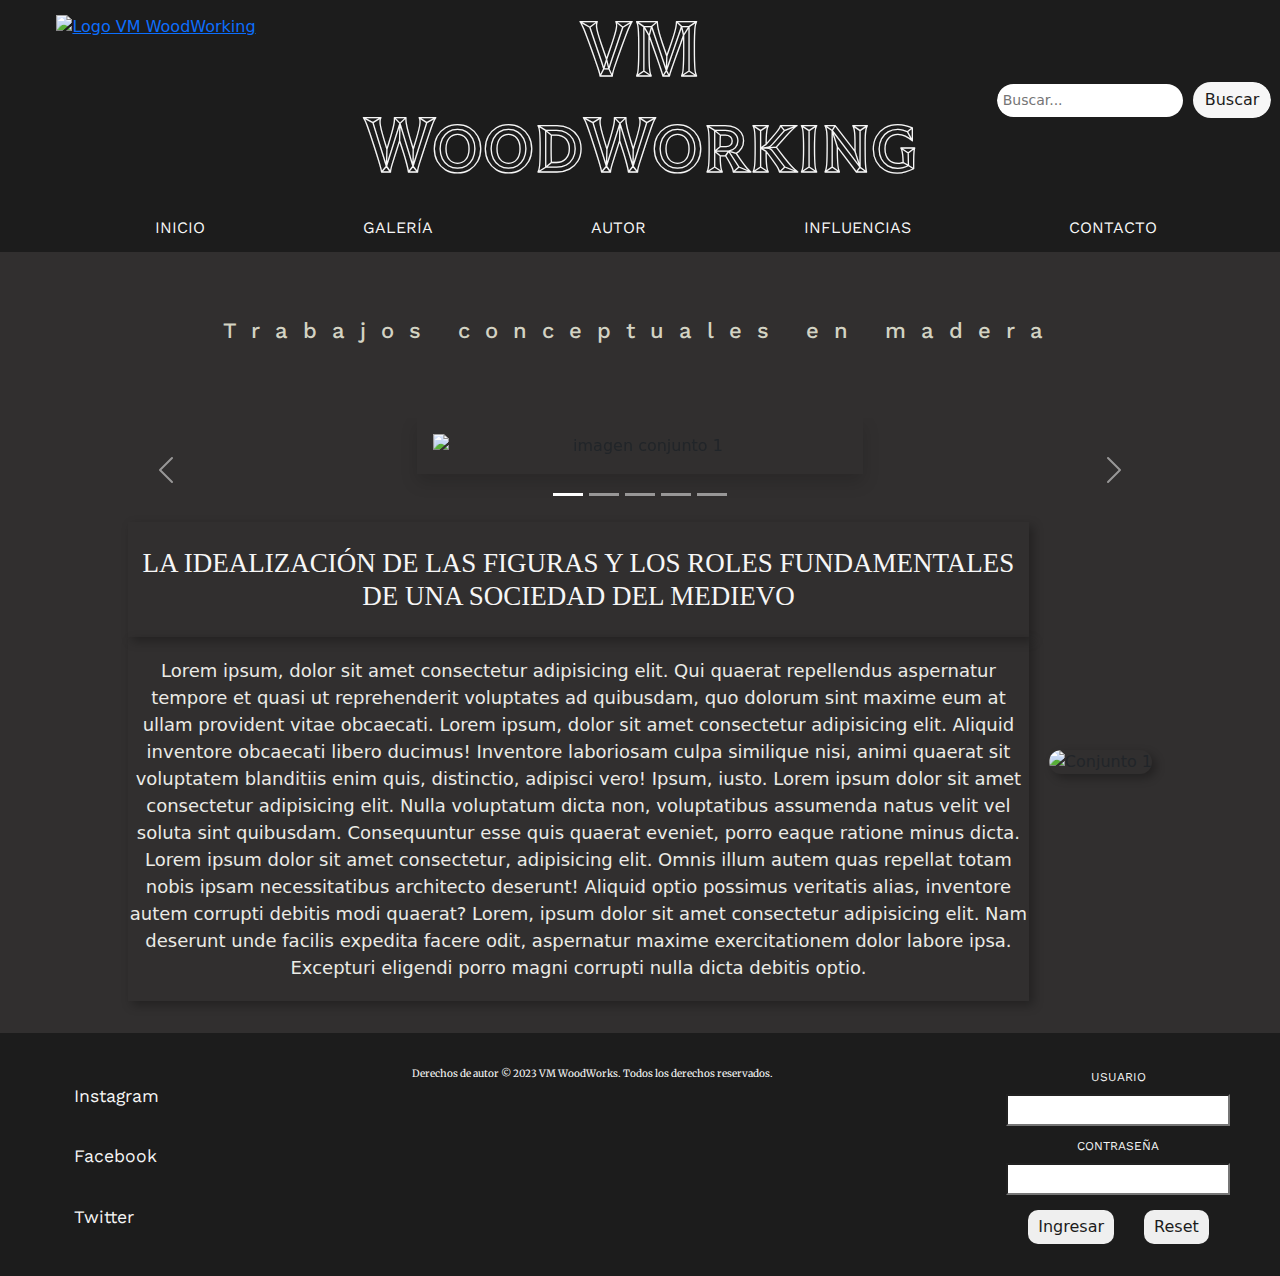
==== index.html @ 82c04dfb "cambios varios en secciones y responsive" ====
<!DOCTYPE html>
<html lang="en">

<head>
    <meta charset="UTF-8">
    <meta name="viewport" content="width=device-width, initial-scale=1.0">
    <link rel="stylesheet" href="./css/style.css">
    <title>VM WoodWorks</title>
    <meta name="keywords" content="madera, artesania, woodworking, woodcarver, carpinteria, carpintero">
    <meta name="description" content="En Vm WoodWorkingvas a encontrar trabajos en madera influenciados por el chess de lewis. Artesanias en madera desde Santa Fe, Argentina">
    <link rel="stylesheet" href="https://cdnjs.cloudflare.com/ajax/libs/font-awesome/6.4.2/css/all.min.css"
        integrity="sha512-z3gLpd7yknf1YoNbCzqRKc4qyor8gaKU1qmn+CShxbuBusANI9QpRohGBreCFkKxLhei6S9CQXFEbbKuqLg0DA=="
        crossorigin="anonymous" referrerpolicy="no-referrer" />
</head>

<body>
    <header class="header">
        <div class="container-header">
            <div class="logo">
                <a href="./index.html">
                    <img class="logo-imagen" src="./img/Logo VM WoodWorking (1).png" alt="Logo VM WoodWorking">
                </a>
            </div>
            <div class="titulo">
                <nav class="container-title">
                    <h1 class="responsive-title">VM WoodWorking</h1>
                </nav>
            </div>
            <div class="searchbar">
                <form action="/buscar" method="get">
                    <input type="text" name="q" placeholder="Buscar...">
                    <input type="submit" value="Buscar">
                </form>
            </div>
            <div class="area-menu-header">
                <nav>
                    <ul class="menu-header">
                        <li><a href="./index.html">INICIO</a></li>
                        <li><a href="./pages/galeria.html">GALERÍA</a></li>
                        <li><a href="./pages/autor.html">AUTOR</a></li>
                        <li><a href="./pages/influencias.html">INFLUENCIAS</a></li>
                        <li><a href="./pages/contacto.html">CONTACTO</a></li>
                    </ul>
                </nav>
            </div>
        </div>
    </header>

    <main class="main-contenido-principal">
        <nav class="fondo">
            <h3>Trabajos conceptuales en madera</h3>
            <div class="container">
                <div id="carouselExampleIndicators" class="carousel slide">
                    <div class="carousel-indicators">
                        <button type="button" data-bs-target="#carouselExampleIndicators" data-bs-slide-to="0"
                            class="active" aria-current="true" aria-label="Slide 1"></button>
                        <button type="button" data-bs-target="#carouselExampleIndicators" data-bs-slide-to="1"
                            aria-label="Slide 2"></button>
                        <button type="button" data-bs-target="#carouselExampleIndicators" data-bs-slide-to="2"
                            aria-label="Slide 3"></button>
                        <button type="button" data-bs-target="#carouselExampleIndicators" data-bs-slide-to="3"
                            aria-label="Slide 4"></button>
                        <button type="button" data-bs-target="#carouselExampleIndicators" data-bs-slide-to="4"
                            aria-label="Slide 5"></button>
                    </div>
                    <div class="carousel-inner d-block justify-content-lg-evenly mx-auto">
                        <div class="carousel-item active">
                            <img src="./img/13_Detalle_1.jpg"
                                class="d-block img-fluid w-100 mb-5 shadow p-3 mb-5 bs-body-color"
                                alt="imagen conjunto 1">
                        </div>
                        <div class="carousel-item">
                            <img src="./img/1_Earl_Vikingo_1.jpg"
                                class="d-block img-fluid w-100 mb-5 shadow p-3 mb-5 bs-body-color" alt="imagen earl">
                        </div>
                        <div class="carousel-item">
                            <img src="./img/9_Caballero_2.jpg"
                                class="d-block img-fluid w-100 mb-5 shadow p-3 mb-5 bs-body-color"
                                alt="imagen conjunto 2">
                        </div>
                        <div class="carousel-item">
                            <img src="./img/8_Miniaturas_1.jpg"
                                class="d-block img-fluid w-100 mb-5 shadow p-3 mb-5 bs-body-color"
                                alt="imagen detalle 1">
                        </div>
                        <div class="carousel-item">
                            <img src="./img/14_Florero.jpg"
                                class="d-block img-fluid w-100 mb-5 shadow p-3 mb-5 bs-body-color" alt="imagne florero">
                        </div>
                    </div>
                    <button class="carousel-control-prev" type="button" data-bs-target="#carouselExampleIndicators"
                        data-bs-slide="prev">
                        <span class="carousel-control-prev-icon" aria-hidden="true"></span>
                        <span class="visually-hidden">Previous</span>
                    </button>
                    <button class="carousel-control-next" type="button" data-bs-target="#carouselExampleIndicators"
                        data-bs-slide="next">
                        <span class="carousel-control-next-icon" aria-hidden="true"></span>
                        <span class="visually-hidden">Next</span>
                    </button>
                </div>
            </div>
            <nav class="titulo-4">
                <div class="texto-container">
                    <h4>La idealización de las figuras y los roles fundamentales de una sociedad del medievo</h4>
                    <p>Lorem ipsum, dolor sit amet consectetur adipisicing elit. Qui quaerat repellendus aspernatur
                        tempore
                        et quasi ut reprehenderit voluptates ad quibusdam, quo dolorum sint maxime eum at ullam
                        provident
                        vitae obcaecati.
                        Lorem ipsum, dolor sit amet consectetur adipisicing elit. Aliquid inventore obcaecati libero
                        ducimus! Inventore laboriosam culpa similique nisi, animi quaerat sit voluptatem blanditiis enim
                        quis, distinctio, adipisci vero! Ipsum, iusto.
                        Lorem ipsum dolor sit amet consectetur adipisicing elit. Nulla voluptatum dicta non,
                        voluptatibus
                        assumenda natus velit vel soluta sint quibusdam. Consequuntur esse quis quaerat eveniet, porro
                        eaque
                        ratione minus dicta.
                        Lorem ipsum dolor sit amet consectetur, adipisicing elit. Omnis illum autem quas repellat totam
                        nobis ipsam necessitatibus architecto deserunt! Aliquid optio possimus veritatis alias,
                        inventore
                        autem corrupti debitis modi quaerat?
                        Lorem, ipsum dolor sit amet consectetur adipisicing elit. Nam deserunt unde facilis expedita
                        facere
                        odit, aspernatur maxime exercitationem dolor labore ipsa. Excepturi eligendi porro magni
                        corrupti
                        nulla dicta debitis optio.
                    </p>
                </div>
                <nav class="imagen-ladera-titulo-4">
                    <img src="./img/12_Conjunto_1.jpg" alt="Conjunto 1">
                </nav>
            </nav>
        </nav>
    </main>

    <footer class="footer">
        <div class="contenedor-menu-footer-grande">
            <nav class="contenedor-menu-footer">
                <div class="redes-sociales">
                    <ul class="menu-footer">
                        <li class="menu-item">
                            <i class="fab fa-instagram"></i>
                            <a href="https://www.instagram.com/victorhugomangold/" target="_blank">Instagram</a>
                        </li>
                        <li class="menu-item">
                            <i class="fab fa-facebook"></i>
                            <a href="https://www.facebook.com/victorhugo.mangold" target="_blank">Facebook</a>
                        </li>
                        <li class="menu-item">
                            <i class="fab fa-twitter"></i>
                            <a href="#">Twitter</a>
                        </li>
                    </ul>
            </nav>
        </div>
        <div class="mapa-copyr">
            <div class="mapa-container">
                <nav class="contendor-derechos">
                    <p class="footer-bottom-text">Derechos de autor © 2023 VM WoodWorks. Todos los derechos reservados.
                    </p>
                </nav>
                <iframe class="mapa"
                    src="https://www.google.com/maps/embed?pb=!1m18!1m12!1m3!1d54358.90165914671!2d-60.70378567372013!3d-31.62203794835163!2m3!1f0!2f0!3f0!3m2!1i1024!2i768!4f13.1!3m3!1m2!1s0x95b5a9adc40888e1%3A0xdcf7761e8d02804a!2sSanta%20Fe%20de%20la%20Vera%20Cruz%2C%20Santa%20Fe!5e0!3m2!1ses!2sar!4v1690327235312!5m2!1ses!2sar"
                    width="250" height="150" style="border:0;" allowfullscreen="" loading="lazy"
                    referrerpolicy="no-referrer-when-downgrade">Locación</iframe>
            </div>
        </div>
        <div class="log-inicio-foot">
            <nav class="inicio-sesion-footer">
                <form action="?" method="get">
                    <div class="input-group">
                        <label>USUARIO</label>
                        <input type="text">
                        <label>CONTRASEÑA</label>
                        <input type="password">
                    </div>
                    <div class="buttons-session-footer">
                        <input type="button" value="Ingresar">
                        <input type="button" value="Reset">
                    </div>
                </form>
            </nav>
        </div>
    </footer>
    <script src="https://cdn.jsdelivr.net/npm/bootstrap@5.3.1/dist/js/bootstrap.bundle.min.js"
        integrity="sha384-HwwvtgBNo3bZJJLYd8oVXjrBZt8cqVSpeBNS5n7C8IVInixGAoxmnlMuBnhbgrkm"
        crossorigin="anonymous"></script>
</body>
</html>
---- css/style.css ----
/* TIPOGRAFIAS, VARIABLES, FUENTES, COLORES */
@import url("https://fonts.googleapis.com/css2?family=Tilt+Prism&family=Work+Sans:wght@300&display=swap");
@import url("https://fonts.googleapis.com/css2?family=Merriweather:wght@300&display=swap");
@import url("https://fonts.googleapis.com/css2?family=Tilt+Prism&display=swap");
* {
  margin: 0;
  padding: 0; }

h1, .h1 {
  color: #F6F6F6;
  font-family: "Tilt Prism", cursive;
  font-size: 4em;
  text-align: center; }

h2, .h2 {
  color: #ebebe6;
  font-family: "Work Sans", sans-serif;
  font-size: 3em;
  text-align: center;
  padding: 20px; }

h3, .h3 {
  color: #d3d3c3;
  font-family: "Work Sans", sans-serif;
  font-size: 1.375em;
  text-align: center;
  padding: 3em 0;
  letter-spacing: 0.9375em; }

h4, .h4 {
  color: #F6F6F6;
  font-family: "Merriweather", serif;
  font-size: 20px; }

header {
  width: 100%;
  height: 28vh; }

body {
  height: 55vh;
  width: 100%; }

footer {
  height: 27vh;
  width: 100%; }

.fondo h2, .fondo .h2 {
  color: #ebebe6;
  font-family: "Work Sans";
  font-size: 3em;
  text-align: center;
  padding: 20px; }

/* SECCIONES Y PAGINAS */
.container-header {
  display: grid;
  grid-template-columns: 1fr 2fr 1fr;
  grid-template-rows: 3fr 1fr;
  gap: 1em 1em;
  grid-auto-flow: row;
  grid-template-areas: "logo titulo searchbar" "area-menu-header area-menu-header area-menu-header";
  background-color: #1C1C1C;
  justify-content: center;
  align-content: center;
  align-items: center;
  justify-items: center;
  margin-bottom: 0; }
  .container-header .logo {
    grid-area: logo;
    width: fit-content;
    height: 200px;
    transition: transform 0.3s ease; }
    .container-header .logo .logo-imagen {
      height: 220px;
      padding-top: 15px;
      width: 100%;
      transition: transform 0.5s ease-in-out;
      cursor: pointer; }
      .container-header .logo .logo-imagen:hover {
        transform: scale(1.1); }
      .container-header .logo .logo-imagen img {
        height: 220px; }
  .container-header .titulo {
    grid-area: titulo;
    justify-content: center;
    display: flex;
    text-decoration: none; }
    .container-header .titulo .responsive-title {
      transition: transform 0.5s ease-in-out;
      cursor: pointer;
      color: #F6F6F6;
      font-family: "Tilt Prism";
      font-size: 5em;
      text-align: center;
      align-items: center;
      width: 100%;
      flex-wrap: nowrap; }
      .container-header .titulo .responsive-title:hover {
        transform: scale(1.1); }
  .container-header .searchbar {
    display: flex;
    align-items: center;
    grid-area: searchbar; }
    .container-header .searchbar form {
      display: flex;
      align-items: center;
      margin-left: 20px;
      border-radius: 20px;
      overflow: hidden; }
      .container-header .searchbar form input[type="text"] {
        padding: 6px;
        font-size: 14px;
        border: none;
        outline: none;
        border-radius: 20px;
        transition: border-color 0.3s ease;
        transition: transform 0.3s ease; }
        .container-header .searchbar form input[type="text"]:hover {
          border-color: #bfd4ee;
          transform: scale(0.9); }
      .container-header .searchbar form input[type="submit"] {
        padding: 6px 12px;
        background-color: #F6F6F6;
        color: #1C1C1C;
        border: none;
        cursor: pointer;
        border-radius: 20px;
        margin-left: 10px;
        transition: transform 0.3s ease; }
        .container-header .searchbar form input[type="submit"]:hover {
          transform: scale(0.9); }
  .container-header .area-menu-header {
    display: flex;
    width: 100%;
    justify-content: space-evenly;
    height: 100%;
    grid-area: area-menu-header; }
    .container-header .area-menu-header .menu-header {
      display: flex;
      margin: 0; }
      .container-header .area-menu-header .menu-header li {
        list-style: none;
        padding: 0 4em; }
        .container-header .area-menu-header .menu-header li a {
          position: relative;
          color: #F6F6F6;
          font-family: "Work Sans", sans-serif;
          font-size: 1em;
          list-style: none;
          text-decoration: none;
          margin: 0 15px;
          transition: color 0.3s ease;
          transform: 0.3s ease;
          font-weight: normal; }
          .container-header .area-menu-header .menu-header li a:hover {
            color: #f5d198;
            font-weight: bold;
            transform: scale(0.9); }
          .container-header .area-menu-header .menu-header li a::before {
            content: "";
            position: absolute;
            width: 0;
            height: 2px;
            bottom: 0;
            left: 0;
            background-color: #f5d198;
            transition: width 0.3s ease; }
          .container-header .area-menu-header .menu-header li a:hover::before {
            width: 100%; }

.main-contenido-principal {
  padding: 0px 0px;
  flex: 1;
  margin: 0; }
  .main-contenido-principal .fondo {
    margin-bottom: 0px;
    background-color: #312f2f; }
    .main-contenido-principal .fondo .imagenes {
      width: 17%;
      height: auto;
      display: inline-block;
      padding: 20px; }
    .main-contenido-principal .fondo h3, .main-contenido-principal .fondo .h3 {
      color: #d3d3c3;
      font-family: "Work Sans";
      font-size: 22px;
      text-align: center;
      padding: 3em 0;
      letter-spacing: 15px; }
    .main-contenido-principal .fondo .titulo-4 {
      display: flex;
      max-width: 80vw;
      margin: 0 auto;
      align-items: center;
      padding-bottom: 2em; }
      .main-contenido-principal .fondo .titulo-4 .texto-container {
        flex: 1;
        text-align: center;
        justify-content: center; }
        .main-contenido-principal .fondo .titulo-4 .texto-container h4, .main-contenido-principal .fondo .titulo-4 .texto-container .h4 {
          color: #F6F6F6;
          font-family: "Merryweather";
          font-size: 27px;
          text-align: center;
          padding: 25px 0 25px 0;
          text-transform: uppercase;
          box-shadow: 4px 4px 10px rgba(0, 0, 0, 0.3);
          margin: 0; }
        .main-contenido-principal .fondo .titulo-4 .texto-container p {
          color: #ebebe6;
          padding: 20px 0 20px 0;
          text-align: center;
          font-size: 18px;
          box-shadow: 4px 4px 10px rgba(0, 0, 0, 0.3);
          margin: 0; }
      .main-contenido-principal .fondo .titulo-4 .imagen-ladera-titulo-4 img {
        width: 40vw;
        height: auto;
        margin-left: 20px;
        box-shadow: 4px 4px 10px rgba(0, 0, 0, 0.3);
        border-radius: 15px;
        transition: transform 0.4 ease; }
        .main-contenido-principal .fondo .titulo-4 .imagen-ladera-titulo-4 img:hover img {
          transform: scale(0.9);
          box-shadow: 4px 4px 10px rgba(0, 0, 0, 0.3); }

.fondo {
  margin-bottom: 0px;
  background-color: #312f2f; }

.muestra {
  width: 100%;
  height: auto;
  padding: 3px;
  overflow: hidden;
  box-sizing: border-box; }

.container-galeria div {
  display: flex;
  align-items: center;
  justify-content: center;
  justify-items: center;
  padding: 2px;
  width: 100%;
  margin: 2px;
  margin-bottom: 10px; }

.container-galeria img {
  max-width: 100%;
  max-height: 100%;
  width: 300px;
  height: auto;
  border-radius: 15px;
  box-shadow: 4px 8px 10px rgba(0, 0, 0, 0.2);
  transition: transform 0.3 ease; }

.muestra-horizontal:hover {
  transform: scale(1.1); }

.muestra:hover {
  transform: scale(1.1); }

.container-galeria img.muestra-horizontal {
  width: 500px;
  display: flex;
  flex-direction: row;
  align-items: center;
  justify-content: center; }

.container-galeria {
  display: grid;
  grid-template-columns: 1fr 1fr 1fr 1fr;
  grid-template-rows: 1fr 1fr 1fr 1fr;
  gap: 5px 3px;
  grid-template-areas: "img-horizontal-1 img-horizontal-1 img-horizontal-2 img-horizontal-2" "img-vertical-1 img-vertical-2 img-vertical-3 img-vertical-4" "img-vertical-5 img-vertical-6 img-vertical-7 img-vertical-8" "img-vertical-9 img-vertical-10 img-vertical-11 img-vertical-12";
  margin: 0 auto;
  max-width: 70vw;
  padding: 5px;
  box-sizing: border-box; }

.img-horizontal-1 {
  grid-area: img-horizontal-1; }

.img-horizontal-2 {
  grid-area: img-horizontal-2; }

.img-vertical-1 {
  grid-area: img-vertical-1; }

.img-vertical-2 {
  grid-area: img-vertical-2; }

.img-vertical-3 {
  grid-area: img-vertical-3; }

.img-vertical-4 {
  grid-area: img-vertical-4; }

.img-vertical-5 {
  grid-area: img-vertical-5; }

.img-vertical-6 {
  grid-area: img-vertical-6; }

.img-vertical-7 {
  grid-area: img-vertical-7; }

.img-vertical-8 {
  grid-area: img-vertical-8; }

.img-vertical-9 {
  grid-area: img-vertical-9; }

.img-vertical-10 {
  grid-area: img-vertical-10; }

.img-vertical-11 {
  grid-area: img-vertical-11; }

.img-vertical-12 {
  grid-area: img-vertical-12; }

.fondo {
  margin-bottom: 0px;
  background-color: #312f2f; }

.perfil {
  width: 100%;
  height: 100%;
  display: flex;
  margin: 5px 5px;
  margin: 0;
  padding: 0;
  border-radius: 15px; }

.video-perfil iframe {
  width: 100%;
  height: 80%;
  padding: 0%;
  border-radius: 15px; }

.video-perfil {
  grid-area: video-1; }

.foto-perfil {
  width: 100%;
  height: 90%; }

.texto-perfil {
  color: #F6F6F6;
  font-family: "Merriweather", serif;
  font-size: 15px;
  padding: 15px;
  text-align: center; }

.container-perfil-autor div {
  max-width: 250px;
  max-height: 100%; }

.container-perfil-autor {
  display: grid;
  grid-template-columns: 1fr 1fr 1fr;
  grid-template-rows: 1fr 1fr 1fr;
  gap: 1em 1em;
  grid-auto-flow: row;
  grid-template-rows: auto;
  grid-template-areas: "Foto-perfil-1 video-1 texto-2" "texto-1 video-1 texto-2" "texto-1 video-1 foto-perfil-2";
  margin: 0 auto;
  max-width: 60vw;
  padding: 5px; }

.Foto-perfil-1 {
  grid-area: Foto-perfil-1; }

.foto-perfil-2 {
  grid-area: foto-perfil-2; }

.texto-1 {
  grid-area: texto-1; }

.texto-2 {
  grid-area: texto-2; }

.video-1 {
  grid-area: video-1; }

.fondo {
  margin-bottom: 0px;
  background-color: #312f2f; }

.container-grid-img-influencias {
  display: grid;
  padding: 5px;
  padding-bottom: 10px;
  margin: 20px auto;
  margin-bottom: 0;
  width: 1500px;
  height: 1100px; }

.container-grid-img-influencias div {
  margin: 2px;
  overflow: hidden; }

.container-grid-img-influencias div img {
  width: 100%;
  height: 100%;
  object-fit: cover;
  border-radius: 25px; }

.container-grid-img-influencias div p {
  font-size: 30px;
  color: whitesmoke;
  font-family: "Work Sans", sans-serif;
  font-size: 22px;
  text-justify: distribute-all-lines; }

.container-grid-img-influencias {
  display: grid;
  grid-template-columns: 1.5fr 1fr 1fr 1fr;
  grid-template-rows: 1fr 1.5fr 1.5fr;
  gap: 5px 5px;
  grid-auto-flow: row;
  grid-template-areas: "imagen-influencia-1 imagen-influencia-2 imagen-influencia-2 imagen-influencia-2" "texto-influencia-1 imagen-influencia-7 imagen-influencia-3 imagen-influencia-3" "imagen-influencia-4 texto-influencia-3 imagen-influencia-5 imagen-influencia-6"; }

.texto-influencia-1 {
  grid-area: texto-influencia-1; }

.imagen-influencia-1 {
  grid-area: imagen-influencia-1; }

.imagen-influencia-2 {
  grid-area: imagen-influencia-2; }

.imagen-influencia-3 {
  grid-area: imagen-influencia-3; }

.imagen-influencia-4 {
  grid-area: imagen-influencia-4; }

.texto-influencia-3 {
  grid-area: texto-influencia-3; }

.imagen-influencia-5 {
  grid-area: imagen-influencia-5; }

.texto-influencia-2 {
  grid-area: texto-influencia-2; }

.imagen-influencia-6 {
  grid-area: imagen-influencia-6; }

.fondo {
  margin-bottom: 0px;
  background-color: #312f2f; }

.about-centrar {
  display: flexbox;
  justify-content: center;
  align-items: center;
  text-align: center; }

.about-centrar input {
  border-radius: 15px;
  padding: 2px 10px; }

.about-centrar label {
  font-family: "Merriweather", serif;
  color: #F6F6F6; }

.about-centrar select {
  border-radius: 15px; }

.comentarios {
  height: 100px;
  width: 300px; }

.footer {
  background-color: #1C1C1C;
  padding: 0;
  margin-top: 0;
  margin-bottom: 0;
  display: flex;
  justify-content: space-between;
  align-items: center; }
  .footer .contenedor-menu-footer-grande {
    display: flex;
    align-items: center;
    justify-content: space-between;
    gap: 20px; }
    .footer .contenedor-menu-footer-grande .contenedor-menu-footer {
      display: flex;
      align-items: center;
      gap: 30px; }
      .footer .contenedor-menu-footer-grande .contenedor-menu-footer .redes-sociales {
        grid-area: redes-sociales; }
        .footer .contenedor-menu-footer-grande .contenedor-menu-footer .redes-sociales .menu-footer {
          color: #F6F6F6;
          font-size: 1.1rem;
          font-family: "Work Sans";
          text-decoration: none;
          padding-top: 4px;
          margin: 2px;
          margin-left: 25px; }
          .footer .contenedor-menu-footer-grande .contenedor-menu-footer .redes-sociales .menu-footer .menu-item {
            padding: 20px;
            margin: 0;
            list-style-type: none;
            padding: 5px;
            margin: 0;
            transition: transform 0.3s ease; }
            .footer .contenedor-menu-footer-grande .contenedor-menu-footer .redes-sociales .menu-footer .menu-item:hover {
              transform: scale(1.1); }
            .footer .contenedor-menu-footer-grande .contenedor-menu-footer .redes-sociales .menu-footer .menu-item a {
              display: inline-block;
              margin-bottom: 0;
              list-style-type: none;
              color: #F6F6F6;
              padding: 12px;
              text-decoration: none; }
  .footer .mapa-copyr {
    grid-area: mapa-copyr; }
    .footer .mapa-copyr .mapa-container {
      width: 100%;
      margin-bottom: 10px;
      margin-top: 10px;
      transition: transform 1 ease; }
      .footer .mapa-copyr .mapa-container .footer-bottom-text {
        text-align: center;
        margin-top: 20px;
        color: #F6F6F6;
        font-family: "Merriweather", serif;
        text-decoration: none;
        list-style-type: none;
        font-size: 10px;
        padding: 8px; }
      .footer .mapa-copyr .mapa-container .mapa {
        width: 100%;
        height: 100%;
        border: 0;
        margin-bottom: 0; }
        .footer .mapa-copyr .mapa-container .mapa:hover {
          transform: scale(0.9);
          animation: scaleOnce 0.3s ease forwards; }

@keyframes scaleOnce {
  0% {
    transform: scale(1); }
  100% {
    transform: scale(0.9); } }
  .footer .log-inicio-foot {
    grid-area: log-inicio-foot; }
    .footer .log-inicio-foot .inicio-sesion-footer {
      margin-right: 50px; }
      .footer .log-inicio-foot .inicio-sesion-footer form {
        display: flex;
        flex-direction: column; }
        .footer .log-inicio-foot .inicio-sesion-footer form .input-group {
          display: flex;
          flex-direction: column;
          gap: 8px;
          border-radius: 20px; }
          .footer .log-inicio-foot .inicio-sesion-footer form .input-group label {
            font-family: "Work Sans";
            font-size: 12px;
            color: #F6F6F6;
            text-decoration: none;
            padding-top: 3px;
            margin: 0;
            align-self: center; }
          .footer .log-inicio-foot .inicio-sesion-footer form .input-group input[type="text"],
          .footer .log-inicio-foot .inicio-sesion-footer form .input-group input[type="password"] {
            padding: 2px 10px;
            transition: transform 0.3 ease; }
            .footer .log-inicio-foot .inicio-sesion-footer form .input-group input[type="text"]:hover,
            .footer .log-inicio-foot .inicio-sesion-footer form .input-group input[type="password"]:hover {
              transform: scale(1.1); }
        .footer .log-inicio-foot .inicio-sesion-footer form .buttons-session-footer {
          display: flex;
          gap: 30px;
          justify-content: center;
          margin-top: 15px; }
          .footer .log-inicio-foot .inicio-sesion-footer form .buttons-session-footer input[type="button"] {
            border-radius: 10px;
            padding: 5px 10px;
            color: #1C1C1C;
            border: none;
            cursor: pointer;
            transition: transform 0.3 ease; }
            .footer .log-inicio-foot .inicio-sesion-footer form .buttons-session-footer input[type="button"]:hover {
              transform: scale(0.9); }

/* MEDIA QUERIES - RESPONSIVE */
@media only screen and (min-width: 768px) and (max-width: 1024px) {
  .titulo h1, .titulo .h1 {
    font-size: 4em;
    color: #F6F6F6; }
  .logo .logo-imagen {
    width: 100%;
    height: 150px; }
  .menu-header {
    display: flex; } }

@media only screen and (max-width: 768px) {
  header {
    height: 30%;
    width: 100%; }
  body {
    height: 55%;
    width: 100%; }
  footer {
    height: 15%;
    width: 100%; }
  .container-header {
    grid-template-areas: "logo" "titulo" "searchbar" "area-menu-header"; }
  .fondo h3, .fondo .h3 {
    font-size: 10px;
    letter-spacing: 5px;
    color: #d3d3c3; }
  .responsive-title {
    font-size: 15px; }
  .logo {
    max-height: 100px; }
  .logo .logo-imagen {
    width: 100%;
    height: 90px; }
  .logo {
    margin-bottom: 0px;
    padding: 0; }
  .container-header .searchbar {
    display: none;
    width: 100px;
    height: 100%; }
  .menu-header {
    display: inline-flex;
    flex-wrap: wrap;
    gap: 0;
    font-size: 5px;
    padding: 0;
    margin: 0; }
  .menu-header li a {
    gap: 0;
    font-size: 4px; }
  .menu-footer li a {
    font-size: 15px;
    width: 40px; }
  .mapa-container p {
    font-size: 7px; }
  .mapa-container .mapa {
    height: 100px; }
  .inicio-sesion-footer form {
    width: 100px;
    font-size: 15px; }
  .inicio-sesion-footer form {
    width: 100px;
    font-size: 9px; }
  .logo .logo-imagen {
    width: 100%;
    height: 90px;
    margin-top: 20px; }
  .menu-footer li a {
    font-size: 10px;
    width: 15px; }
  .mapa-container .mapa {
    height: 70px; }
  .inicio-sesion-footer form {
    width: 60px;
    font-size: 8px; }
  .buttons-session-footer {
    width: 70px;
    font-size: 9px; }
  .inicio-sesion-footer .input-group label {
    font-size: 8px; }
  .buttons-session-footer input[type="button"] {
    width: 30px;
    font-size: 7px;
    gap: 4px;
    padding: 0 0; }
  .contenedor-menu-footer {
    gap: 2px; } }

@media (max-width: 490px) {
  header {
    height: 20%;
    width: 100%; }
  body {
    height: 45%;
    width: 100%;
    overflow-x: hidden; }
  footer {
    height: 35%;
    width: 100%; }
  /* Header - Responsive */
  .header {
    margin-bottom: 0;
    margin-top: 0;
    justify-content: center;
    align-items: center; }
    .header .container-header {
      grid-template-areas: "logo" "titulo" "searchbar" "area-menu-header";
      max-height: 15em;
      display: flex;
      flex-direction: column;
      justify-content: space-between;
      align-items: center;
      padding-bottom: 10px; }
      .header .container-header .logo {
        display: inline-flex;
        flex-direction: row; }
        .header .container-header .logo .logo-imagen {
          width: 100%;
          max-height: 7rem;
          margin-top: 5px; }
      .header .container-header .titulo {
        flex: 1; }
        .header .container-header .titulo h1, .header .container-header .titulo .h1 {
          font-size: 25px;
          padding-left: 5px; }
      .header .container-header .area-menu-header nav .menu-header li {
        padding: 0;
        margin: 0;
        background-color: #1C1C1C; }
      .header .container-header .menu-header li a {
        font-size: 8px;
        gap: 0;
        margin-top: 0;
        padding: 0; }
  /* Main */
  .main-contenido-principal .fondo h3, .main-contenido-principal .fondo .h3 {
    font-size: 15px; }
  .main-contenido-principal .fondo .titulo-4 .texto-container h4, .main-contenido-principal .fondo .titulo-4 .texto-container .h4 {
    font-size: 1.1rem;
    text-align: center; }
  .main-contenido-principal .fondo .titulo-4 .texto-container p {
    font-size: 12px;
    text-align: center; }
  /* Footer - Responsive */
  .footer .contenedor-menu-footer-grande {
    display: flex;
    align-items: center;
    justify-content: space-between;
    gap: 8px; }
    .footer .contenedor-menu-footer-grande .redes-sociales {
      display: flex;
      flex-direction: column;
      align-items: center;
      justify-content: center;
      height: 10em;
      width: auto;
      border: red solid 2px;
      flex-basis: calc(33.33% - 20px);
      margin-right: 10px; }
      .footer .contenedor-menu-footer-grande .redes-sociales .menu-footer {
        height: 8em;
        width: 4em;
        display: table-column;
        justify-content: center; }
        .footer .contenedor-menu-footer-grande .redes-sociales .menu-footer li {
          font-size: 7px;
          text-align: left;
          flex-direction: column; }
          .footer .contenedor-menu-footer-grande .redes-sociales .menu-footer li a {
            font-size: 0; }
          .footer .contenedor-menu-footer-grande .redes-sociales .menu-footer li i {
            font-size: 12px; }
  .footer .mapa-copyr {
    display: flex;
    flex-direction: column;
    align-items: center;
    justify-content: center;
    width: auto;
    margin-top: 0;
    border: red solid 2px;
    height: 10em;
    flex-basis: calc(33.33% - 20px);
    margin-right: 10px; }
    .footer .mapa-copyr .mapa-container {
      text-align: center;
      height: 6em;
      width: 8em;
      padding-bottom: 10px; }
      .footer .mapa-copyr .mapa-container .mapa {
        height: 100%;
        width: 100%;
        padding-bottom: 10px; }
      .footer .mapa-copyr .mapa-container .footer-bottom-text {
        font-size: 8px;
        text-align: center;
        margin-top: 0;
        margin: 0;
        color: #F6F6F6;
        font-family: "Merriweather", serif;
        text-decoration: none;
        list-style-type: none;
        padding: 5px; }
  .footer .log-inicio-foot {
    display: flex;
    flex-direction: column;
    align-items: center;
    justify-content: center;
    height: 10em;
    width: 7em;
    border: red solid 2px;
    flex-basis: calc(33.33% - 20px);
    margin-right: 10px; }
    .footer .log-inicio-foot .inicio-sesion-footer form {
      width: 100%;
      text-align: center;
      font-size: 8px;
      justify-content: center;
      margin-left: 20px;
      align-content: center; }
      .footer .log-inicio-foot .inicio-sesion-footer form .input-group {
        gap: 1px;
        align-content: center; }
        .footer .log-inicio-foot .inicio-sesion-footer form .input-group label {
          text-align: center;
          font-size: 8px; }
        .footer .log-inicio-foot .inicio-sesion-footer form .input-group input[type="text"],
        .footer .log-inicio-foot .inicio-sesion-footer form .input-group input[type="password"] {
          width: 60%;
          height: 12px;
          box-sizing: border-box;
          margin: 0;
          padding: 6px 5px;
          transition: transform 0.3s ease;
          border: 1px solid #ccc;
          outline: none; }
    .footer .log-inicio-foot .buttons-session-footer {
      display: flex;
      margin-top: 8px;
      margin-left: 20px;
      gap: 4px;
      align-content: center;
      align-items: center;
      justify-items: center; }
      .footer .log-inicio-foot .buttons-session-footer input[type="button"] {
        font-size: 8px;
        height: auto;
        padding: 4px 10px;
        text-align: center;
        display: flex;
        align-items: center;
        justify-content: center; }
  /* Main Index - Responsive */
  .carousel-inner {
    display: flex;
    justify-content: space-around; }
  .carousel-item {
    text-align: center; }
  .carousel-item img {
    max-width: 70%;
    height: auto; }
  .titulo-4 {
    flex-direction: column; }
  .titulo-4 .texto-container h4, .titulo-4 .texto-container .h4 {
    font-size: 1em; }
  .titulo-4 .texto-container p {
    font-size: 10px; }
  /* Autor - Responsive */
  .fondo h2, .fondo .h2 {
    font-size: 1.5em;
    color: #F6F6F6; }
  .container-perfil-autor {
    width: 90%;
    margin: 0 auto;
    margin-bottom: 0;
    display: flex;
    justify-content: center;
    align-items: center;
    flex-direction: column;
    gap: 0; }
  .elemento {
    width: 80%;
    margin-bottom: 5px;
    height: 280px;
    display: flex;
    flex-direction: column; }
  .foto-perfil {
    order: 1; }
  .small-text {
    order: 2; }
  .foto-perfil-2 {
    order: 4; }
  .small-text {
    order: 1;
    margin-top: 5px; }
  .video-perfil-1 {
    order: 5; }
  .foto-perfil,
  .foto-perfil-2,
  .video-perfil-1 {
    margin-bottom: 0;
    padding-bottom: 0;
    height: 100%; }
  .foto-perfil img,
  .foto-perfil-2 img,
  .video-perfil-1 {
    width: 100%;
    height: 100%;
    max-width: 100%; }
  .texto-perfil,
  .small-text p {
    font-size: 10px;
    padding: 5px;
    flex-grow: 1;
    width: 100%;
    max-width: 100%;
    height: 70px;
    margin: 0; }
  .texto-perfil {
    align-self: flex-start; }
  .video-1 {
    width: 100%; }
  .elemento img,
  .elemento p {
    margin: 0;
    margin-bottom: 10px; }
  /* Influencias - Responsive */
  .fondo {
    display: block;
    max-width: 100%;
    margin: 0 auto; }
  .container-grid-img-influencias {
    display: flex;
    flex-direction: column;
    text-align: center;
    align-items: center;
    max-width: 60%;
    object-fit: contain; }
  .container-grid-img-influencias .texto-influencia p {
    font-size: 12px;
    text-align: center;
    margin: 5px;
    padding: 10px 0;
    overflow: auto;
    max-height: 150px; }
  .container-grid-img-influencias .texto-influencia-3 p {
    font-size: 12px;
    text-align: center;
    margin-bottom: 10px;
    margin: 5px;
    padding: 10px 0;
    overflow: auto;
    max-height: 150px; }
  .texto-influencia,
  .imagen-influencia-1,
  .imagen-influencia-2,
  .imagen-influencia-3,
  .imagen-influencia-4,
  .texto-influencia-3,
  .imagen-influencia-5,
  .imagen-influencia-6,
  .imagen-influencia-7 {
    margin: 10px 0;
    width: 100%;
    box-sizing: border-box; }
  .imagen-influencia-2 {
    display: none; }
  .imagen-influencia-6 img,
  .imagen-influencia-7 img {
    object-fit: scale-down;
    max-width: 100%;
    height: auto; }
  .imagen-influencia-1 img,
  .imagen-influencia-2 img,
  .imagen-influencia-3 img,
  .imagen-influencia-4 img,
  .texto-influencia-3 img,
  .imagen-influencia-5 img,
  .imagen-influencia-6 img,
  .imagen-influencia-7 img {
    object-fit: contain;
    margin-top: 5px; }
  .influ {
    max-width: 100%;
    height: auto;
    object-fit: scale-down; }
  /* Comentarios - Responsive */
  .about-centrar label {
    font-size: 12px; }
  .about-centrar input not:comentarios {
    height: 60%; }
  .comentarios {
    width: 60%; } }

/* BOOTSTRAP */
.carousel-inner .carousel-item {
  width: 100%;
  height: auto;
  align-content: center;
  align-items: center;
  justify-content: center;
  text-align: center; }

.carousel-inner {
  margin: 0 auto; }

.container .carousel {
  justify-content: space-evenly;
  justify-items: center; }

.carousel-item img {
  max-width: 40%;
  height: auto;
  margin: auto; }

/*!
   * Bootstrap  v5.3.1 (https://getbootstrap.com/)
   * Copyright 2011-2023 The Bootstrap Authors
   * Licensed under MIT (https://github.com/twbs/bootstrap/blob/main/LICENSE)
   */
:root,
[data-bs-theme="light"] {
  --bs-blue: #0d6efd;
  --bs-indigo: #6610f2;
  --bs-purple: #6f42c1;
  --bs-pink: #d63384;
  --bs-red: #dc3545;
  --bs-orange: #fd7e14;
  --bs-yellow: #ffc107;
  --bs-green: #198754;
  --bs-teal: #20c997;
  --bs-cyan: #0dcaf0;
  --bs-black: #000;
  --bs-white: #fff;
  --bs-gray: #6c757d;
  --bs-gray-dark: #343a40;
  --bs-gray-100: #f8f9fa;
  --bs-gray-200: #e9ecef;
  --bs-gray-300: #dee2e6;
  --bs-gray-400: #ced4da;
  --bs-gray-500: #adb5bd;
  --bs-gray-600: #6c757d;
  --bs-gray-700: #495057;
  --bs-gray-800: #343a40;
  --bs-gray-900: #212529;
  --bs-primary: #0d6efd;
  --bs-secondary: #6c757d;
  --bs-success: #198754;
  --bs-info: #0dcaf0;
  --bs-warning: #ffc107;
  --bs-danger: #dc3545;
  --bs-light: #f8f9fa;
  --bs-dark: #212529;
  --bs-primary-rgb: 13, 110, 253;
  --bs-secondary-rgb: 108, 117, 125;
  --bs-success-rgb: 25, 135, 84;
  --bs-info-rgb: 13, 202, 240;
  --bs-warning-rgb: 255, 193, 7;
  --bs-danger-rgb: 220, 53, 69;
  --bs-light-rgb: 248, 249, 250;
  --bs-dark-rgb: 33, 37, 41;
  --bs-primary-text-emphasis: #052c65;
  --bs-secondary-text-emphasis: #2b2f32;
  --bs-success-text-emphasis: #0a3622;
  --bs-info-text-emphasis: #055160;
  --bs-warning-text-emphasis: #664d03;
  --bs-danger-text-emphasis: #58151c;
  --bs-light-text-emphasis: #495057;
  --bs-dark-text-emphasis: #495057;
  --bs-primary-bg-subtle: #cfe2ff;
  --bs-secondary-bg-subtle: #e2e3e5;
  --bs-success-bg-subtle: #d1e7dd;
  --bs-info-bg-subtle: #cff4fc;
  --bs-warning-bg-subtle: #fff3cd;
  --bs-danger-bg-subtle: #f8d7da;
  --bs-light-bg-subtle: #fcfcfd;
  --bs-dark-bg-subtle: #ced4da;
  --bs-primary-border-subtle: #9ec5fe;
  --bs-secondary-border-subtle: #c4c8cb;
  --bs-success-border-subtle: #a3cfbb;
  --bs-info-border-subtle: #9eeaf9;
  --bs-warning-border-subtle: #ffe69c;
  --bs-danger-border-subtle: #f1aeb5;
  --bs-light-border-subtle: #e9ecef;
  --bs-dark-border-subtle: #adb5bd;
  --bs-white-rgb: 255, 255, 255;
  --bs-black-rgb: 0, 0, 0;
  --bs-font-sans-serif: system-ui, -apple-system, "Segoe UI", Roboto, "Helvetica Neue", "Noto Sans", "Liberation Sans", Arial, sans-serif, "Apple Color Emoji", "Segoe UI Emoji", "Segoe UI Symbol", "Noto Color Emoji";
  --bs-font-monospace: SFMono-Regular, Menlo, Monaco, Consolas, "Liberation Mono", "Courier New", monospace;
  --bs-gradient: linear-gradient(180deg, rgba(255, 255, 255, 0.15), rgba(255, 255, 255, 0));
  --bs-body-font-family: var(--bs-font-sans-serif);
  --bs-body-font-size: 1rem;
  --bs-body-font-weight: 400;
  --bs-body-line-height: 1.5;
  --bs-body-color: #212529;
  --bs-body-color-rgb: 33, 37, 41;
  --bs-body-bg: #fff;
  --bs-body-bg-rgb: 255, 255, 255;
  --bs-emphasis-color: #000;
  --bs-emphasis-color-rgb: 0, 0, 0;
  --bs-secondary-color: rgba(33, 37, 41, 0.75);
  --bs-secondary-color-rgb: 33, 37, 41;
  --bs-secondary-bg: #e9ecef;
  --bs-secondary-bg-rgb: 233, 236, 239;
  --bs-tertiary-color: rgba(33, 37, 41, 0.5);
  --bs-tertiary-color-rgb: 33, 37, 41;
  --bs-tertiary-bg: #f8f9fa;
  --bs-tertiary-bg-rgb: 248, 249, 250;
  --bs-heading-color: inherit;
  --bs-link-color: #0d6efd;
  --bs-link-color-rgb: 13, 110, 253;
  --bs-link-decoration: underline;
  --bs-link-hover-color: #0a58ca;
  --bs-link-hover-color-rgb: 10, 88, 202;
  --bs-code-color: #d63384;
  --bs-highlight-bg: #fff3cd;
  --bs-border-width: 1px;
  --bs-border-style: solid;
  --bs-border-color: #dee2e6;
  --bs-border-color-translucent: rgba(0, 0, 0, 0.175);
  --bs-border-radius: 0.375rem;
  --bs-border-radius-sm: 0.25rem;
  --bs-border-radius-lg: 0.5rem;
  --bs-border-radius-xl: 1rem;
  --bs-border-radius-xxl: 2rem;
  --bs-border-radius-2xl: var(--bs-border-radius-xxl);
  --bs-border-radius-pill: 50rem;
  --bs-box-shadow: 0 0.5rem 1rem rgba(0, 0, 0, 0.15);
  --bs-box-shadow-sm: 0 0.125rem 0.25rem rgba(0, 0, 0, 0.075);
  --bs-box-shadow-lg: 0 1rem 3rem rgba(0, 0, 0, 0.175);
  --bs-box-shadow-inset: inset 0 1px 2px rgba(0, 0, 0, 0.075);
  --bs-focus-ring-width: 0.25rem;
  --bs-focus-ring-opacity: 0.25;
  --bs-focus-ring-color: rgba(13, 110, 253, 0.25);
  --bs-form-valid-color: #198754;
  --bs-form-valid-border-color: #198754;
  --bs-form-invalid-color: #dc3545;
  --bs-form-invalid-border-color: #dc3545; }

[data-bs-theme="dark"] {
  color-scheme: dark;
  --bs-body-color: #dee2e6;
  --bs-body-color-rgb: 222, 226, 230;
  --bs-body-bg: #212529;
  --bs-body-bg-rgb: 33, 37, 41;
  --bs-emphasis-color: #fff;
  --bs-emphasis-color-rgb: 255, 255, 255;
  --bs-secondary-color: rgba(222, 226, 230, 0.75);
  --bs-secondary-color-rgb: 222, 226, 230;
  --bs-secondary-bg: #343a40;
  --bs-secondary-bg-rgb: 52, 58, 64;
  --bs-tertiary-color: rgba(222, 226, 230, 0.5);
  --bs-tertiary-color-rgb: 222, 226, 230;
  --bs-tertiary-bg: #2b3035;
  --bs-tertiary-bg-rgb: 43, 48, 53;
  --bs-primary-text-emphasis: #6ea8fe;
  --bs-secondary-text-emphasis: #a7acb1;
  --bs-success-text-emphasis: #75b798;
  --bs-info-text-emphasis: #6edff6;
  --bs-warning-text-emphasis: #ffda6a;
  --bs-danger-text-emphasis: #ea868f;
  --bs-light-text-emphasis: #f8f9fa;
  --bs-dark-text-emphasis: #dee2e6;
  --bs-primary-bg-subtle: #031633;
  --bs-secondary-bg-subtle: #161719;
  --bs-success-bg-subtle: #051b11;
  --bs-info-bg-subtle: #032830;
  --bs-warning-bg-subtle: #332701;
  --bs-danger-bg-subtle: #2c0b0e;
  --bs-light-bg-subtle: #343a40;
  --bs-dark-bg-subtle: #1a1d20;
  --bs-primary-border-subtle: #084298;
  --bs-secondary-border-subtle: #41464b;
  --bs-success-border-subtle: #0f5132;
  --bs-info-border-subtle: #087990;
  --bs-warning-border-subtle: #997404;
  --bs-danger-border-subtle: #842029;
  --bs-light-border-subtle: #495057;
  --bs-dark-border-subtle: #343a40;
  --bs-heading-color: inherit;
  --bs-link-color: #6ea8fe;
  --bs-link-hover-color: #8bb9fe;
  --bs-link-color-rgb: 110, 168, 254;
  --bs-link-hover-color-rgb: 139, 185, 254;
  --bs-code-color: #e685b5;
  --bs-border-color: #495057;
  --bs-border-color-translucent: rgba(255, 255, 255, 0.15);
  --bs-form-valid-color: #75b798;
  --bs-form-valid-border-color: #75b798;
  --bs-form-invalid-color: #ea868f;
  --bs-form-invalid-border-color: #ea868f; }

*,
*::before,
*::after {
  box-sizing: border-box; }

@media (prefers-reduced-motion: no-preference) {
  :root {
    scroll-behavior: smooth; } }

body {
  margin: 0;
  font-family: var(--bs-body-font-family);
  font-size: var(--bs-body-font-size);
  font-weight: var(--bs-body-font-weight);
  line-height: var(--bs-body-line-height);
  color: var(--bs-body-color);
  text-align: var(--bs-body-text-align);
  background-color: var(--bs-body-bg);
  -webkit-text-size-adjust: 100%;
  -webkit-tap-highlight-color: rgba(0, 0, 0, 0); }

hr {
  margin: 1rem 0;
  color: inherit;
  border: 0;
  border-top: var(--bs-border-width) solid;
  opacity: 0.25; }

h1, .h1, h2, .h2, h3, .h3, h4, .h4, h5, .h5, h6, .h6 {
  margin-top: 0;
  margin-bottom: 0.5rem;
  font-weight: 500;
  line-height: 1.2;
  color: var(--bs-heading-color); }

h1, .h1 {
  font-size: calc(1.375rem + 1.5vw); }
  @media (min-width: 1200px) {
    h1, .h1 {
      font-size: 2.5rem; } }

h2, .h2 {
  font-size: calc(1.325rem + 0.9vw); }
  @media (min-width: 1200px) {
    h2, .h2 {
      font-size: 2rem; } }

h3, .h3 {
  font-size: calc(1.3rem + 0.6vw); }
  @media (min-width: 1200px) {
    h3, .h3 {
      font-size: 1.75rem; } }

h4, .h4 {
  font-size: calc(1.275rem + 0.3vw); }
  @media (min-width: 1200px) {
    h4, .h4 {
      font-size: 1.5rem; } }

h5, .h5 {
  font-size: 1.25rem; }

h6, .h6 {
  font-size: 1rem; }

p {
  margin-top: 0;
  margin-bottom: 1rem; }

abbr[title] {
  text-decoration: underline dotted;
  cursor: help;
  text-decoration-skip-ink: none; }

address {
  margin-bottom: 1rem;
  font-style: normal;
  line-height: inherit; }

ol,
ul {
  padding-left: 2rem; }

ol,
ul,
dl {
  margin-top: 0;
  margin-bottom: 1rem; }

ol ol,
ul ul,
ol ul,
ul ol {
  margin-bottom: 0; }

dt {
  font-weight: 700; }

dd {
  margin-bottom: .5rem;
  margin-left: 0; }

blockquote {
  margin: 0 0 1rem; }

b,
strong {
  font-weight: bolder; }

small, .small {
  font-size: 0.875em; }

mark, .mark {
  padding: 0.1875em;
  background-color: var(--bs-highlight-bg); }

sub,
sup {
  position: relative;
  font-size: 0.75em;
  line-height: 0;
  vertical-align: baseline; }

sub {
  bottom: -.25em; }

sup {
  top: -.5em; }

a {
  color: rgba(var(--bs-link-color-rgb), var(--bs-link-opacity, 1));
  text-decoration: underline; }
  a:hover {
    --bs-link-color-rgb: var(--bs-link-hover-color-rgb); }

a:not([href]):not([class]), a:not([href]):not([class]):hover {
  color: inherit;
  text-decoration: none; }

pre,
code,
kbd,
samp {
  font-family: var(--bs-font-monospace);
  font-size: 1em; }

pre {
  display: block;
  margin-top: 0;
  margin-bottom: 1rem;
  overflow: auto;
  font-size: 0.875em; }
  pre code {
    font-size: inherit;
    color: inherit;
    word-break: normal; }

code {
  font-size: 0.875em;
  color: var(--bs-code-color);
  word-wrap: break-word; }
  a > code {
    color: inherit; }

kbd {
  padding: 0.1875rem 0.375rem;
  font-size: 0.875em;
  color: var(--bs-body-bg);
  background-color: var(--bs-body-color);
  border-radius: 0.25rem; }
  kbd kbd {
    padding: 0;
    font-size: 1em; }

figure {
  margin: 0 0 1rem; }

img,
svg {
  vertical-align: middle; }

table {
  caption-side: bottom;
  border-collapse: collapse; }

caption {
  padding-top: 0.5rem;
  padding-bottom: 0.5rem;
  color: var(--bs-secondary-color);
  text-align: left; }

th {
  text-align: inherit;
  text-align: -webkit-match-parent; }

thead,
tbody,
tfoot,
tr,
td,
th {
  border-color: inherit;
  border-style: solid;
  border-width: 0; }

label {
  display: inline-block; }

button {
  border-radius: 0; }

button:focus:not(:focus-visible) {
  outline: 0; }

input,
button,
select,
optgroup,
textarea {
  margin: 0;
  font-family: inherit;
  font-size: inherit;
  line-height: inherit; }

button,
select {
  text-transform: none; }

[role="button"] {
  cursor: pointer; }

select {
  word-wrap: normal; }
  select:disabled {
    opacity: 1; }

[list]:not([type="date"]):not([type="datetime-local"]):not([type="month"]):not([type="week"]):not([type="time"])::-webkit-calendar-picker-indicator {
  display: none !important; }

button,
[type="button"],
[type="reset"],
[type="submit"] {
  -webkit-appearance: button; }
  button:not(:disabled),
  [type="button"]:not(:disabled),
  [type="reset"]:not(:disabled),
  [type="submit"]:not(:disabled) {
    cursor: pointer; }

::-moz-focus-inner {
  padding: 0;
  border-style: none; }

textarea {
  resize: vertical; }

fieldset {
  min-width: 0;
  padding: 0;
  margin: 0;
  border: 0; }

legend {
  float: left;
  width: 100%;
  padding: 0;
  margin-bottom: 0.5rem;
  font-size: calc(1.275rem + 0.3vw);
  line-height: inherit; }
  @media (min-width: 1200px) {
    legend {
      font-size: 1.5rem; } }
  legend + * {
    clear: left; }

::-webkit-datetime-edit-fields-wrapper,
::-webkit-datetime-edit-text,
::-webkit-datetime-edit-minute,
::-webkit-datetime-edit-hour-field,
::-webkit-datetime-edit-day-field,
::-webkit-datetime-edit-month-field,
::-webkit-datetime-edit-year-field {
  padding: 0; }

::-webkit-inner-spin-button {
  height: auto; }

[type="search"] {
  -webkit-appearance: textfield;
  outline-offset: -2px; }

/* rtl:raw:
[type="tel"],
[type="url"],
[type="email"],
[type="number"] {
  direction: ltr;
}
*/
::-webkit-search-decoration {
  -webkit-appearance: none; }

::-webkit-color-swatch-wrapper {
  padding: 0; }

::file-selector-button {
  font: inherit;
  -webkit-appearance: button; }

output {
  display: inline-block; }

iframe {
  border: 0; }

summary {
  display: list-item;
  cursor: pointer; }

progress {
  vertical-align: baseline; }

[hidden] {
  display: none !important; }

.lead {
  font-size: 1.25rem;
  font-weight: 300; }

.display-1 {
  font-size: calc(1.625rem + 4.5vw);
  font-weight: 300;
  line-height: 1.2; }
  @media (min-width: 1200px) {
    .display-1 {
      font-size: 5rem; } }

.display-2 {
  font-size: calc(1.575rem + 3.9vw);
  font-weight: 300;
  line-height: 1.2; }
  @media (min-width: 1200px) {
    .display-2 {
      font-size: 4.5rem; } }

.display-3 {
  font-size: calc(1.525rem + 3.3vw);
  font-weight: 300;
  line-height: 1.2; }
  @media (min-width: 1200px) {
    .display-3 {
      font-size: 4rem; } }

.display-4 {
  font-size: calc(1.475rem + 2.7vw);
  font-weight: 300;
  line-height: 1.2; }
  @media (min-width: 1200px) {
    .display-4 {
      font-size: 3.5rem; } }

.display-5 {
  font-size: calc(1.425rem + 2.1vw);
  font-weight: 300;
  line-height: 1.2; }
  @media (min-width: 1200px) {
    .display-5 {
      font-size: 3rem; } }

.display-6 {
  font-size: calc(1.375rem + 1.5vw);
  font-weight: 300;
  line-height: 1.2; }
  @media (min-width: 1200px) {
    .display-6 {
      font-size: 2.5rem; } }

.list-unstyled {
  padding-left: 0;
  list-style: none; }

.list-inline {
  padding-left: 0;
  list-style: none; }

.list-inline-item {
  display: inline-block; }
  .list-inline-item:not(:last-child) {
    margin-right: 0.5rem; }

.initialism {
  font-size: 0.875em;
  text-transform: uppercase; }

.blockquote {
  margin-bottom: 1rem;
  font-size: 1.25rem; }
  .blockquote > :last-child {
    margin-bottom: 0; }

.blockquote-footer {
  margin-top: -1rem;
  margin-bottom: 1rem;
  font-size: 0.875em;
  color: #6c757d; }
  .blockquote-footer::before {
    content: "\2014\00A0"; }

.img-fluid {
  max-width: 100%;
  height: auto; }

.img-thumbnail {
  padding: 0.25rem;
  background-color: var(--bs-body-bg);
  border: var(--bs-border-width) solid var(--bs-border-color);
  border-radius: var(--bs-border-radius);
  max-width: 100%;
  height: auto; }

.figure {
  display: inline-block; }

.figure-img {
  margin-bottom: 0.5rem;
  line-height: 1; }

.figure-caption {
  font-size: 0.875em;
  color: var(--bs-secondary-color); }

.container,
.container-fluid,
.container-sm,
.container-md,
.container-lg,
.container-xl,
.container-xxl {
  --bs-gutter-x: 1.5rem;
  --bs-gutter-y: 0;
  width: 100%;
  padding-right: calc(var(--bs-gutter-x) * .5);
  padding-left: calc(var(--bs-gutter-x) * .5);
  margin-right: auto;
  margin-left: auto; }

@media (min-width: 576px) {
  .container, .container-sm {
    max-width: 540px; } }

@media (min-width: 768px) {
  .container, .container-sm, .container-md {
    max-width: 720px; } }

@media (min-width: 992px) {
  .container, .container-sm, .container-md, .container-lg {
    max-width: 960px; } }

@media (min-width: 1200px) {
  .container, .container-sm, .container-md, .container-lg, .container-xl {
    max-width: 1140px; } }

@media (min-width: 1400px) {
  .container, .container-sm, .container-md, .container-lg, .container-xl, .container-xxl {
    max-width: 1320px; } }

:root {
  --bs-breakpoint-xs: 0;
  --bs-breakpoint-sm: 576px;
  --bs-breakpoint-md: 768px;
  --bs-breakpoint-lg: 992px;
  --bs-breakpoint-xl: 1200px;
  --bs-breakpoint-xxl: 1400px; }

.row {
  --bs-gutter-x: 1.5rem;
  --bs-gutter-y: 0;
  display: flex;
  flex-wrap: wrap;
  margin-top: calc(-1 * var(--bs-gutter-y));
  margin-right: calc(-.5 * var(--bs-gutter-x));
  margin-left: calc(-.5 * var(--bs-gutter-x)); }
  .row > * {
    flex-shrink: 0;
    width: 100%;
    max-width: 100%;
    padding-right: calc(var(--bs-gutter-x) * .5);
    padding-left: calc(var(--bs-gutter-x) * .5);
    margin-top: var(--bs-gutter-y); }

.col {
  flex: 1 0 0%; }

.row-cols-auto > * {
  flex: 0 0 auto;
  width: auto; }

.row-cols-1 > * {
  flex: 0 0 auto;
  width: 100%; }

.row-cols-2 > * {
  flex: 0 0 auto;
  width: 50%; }

.row-cols-3 > * {
  flex: 0 0 auto;
  width: 33.33333%; }

.row-cols-4 > * {
  flex: 0 0 auto;
  width: 25%; }

.row-cols-5 > * {
  flex: 0 0 auto;
  width: 20%; }

.row-cols-6 > * {
  flex: 0 0 auto;
  width: 16.66667%; }

.col-auto {
  flex: 0 0 auto;
  width: auto; }

.col-1 {
  flex: 0 0 auto;
  width: 8.33333%; }

.col-2 {
  flex: 0 0 auto;
  width: 16.66667%; }

.col-3 {
  flex: 0 0 auto;
  width: 25%; }

.col-4 {
  flex: 0 0 auto;
  width: 33.33333%; }

.col-5 {
  flex: 0 0 auto;
  width: 41.66667%; }

.col-6 {
  flex: 0 0 auto;
  width: 50%; }

.col-7 {
  flex: 0 0 auto;
  width: 58.33333%; }

.col-8 {
  flex: 0 0 auto;
  width: 66.66667%; }

.col-9 {
  flex: 0 0 auto;
  width: 75%; }

.col-10 {
  flex: 0 0 auto;
  width: 83.33333%; }

.col-11 {
  flex: 0 0 auto;
  width: 91.66667%; }

.col-12 {
  flex: 0 0 auto;
  width: 100%; }

.offset-1 {
  margin-left: 8.33333%; }

.offset-2 {
  margin-left: 16.66667%; }

.offset-3 {
  margin-left: 25%; }

.offset-4 {
  margin-left: 33.33333%; }

.offset-5 {
  margin-left: 41.66667%; }

.offset-6 {
  margin-left: 50%; }

.offset-7 {
  margin-left: 58.33333%; }

.offset-8 {
  margin-left: 66.66667%; }

.offset-9 {
  margin-left: 75%; }

.offset-10 {
  margin-left: 83.33333%; }

.offset-11 {
  margin-left: 91.66667%; }

.g-0,
.gx-0 {
  --bs-gutter-x: 0; }

.g-0,
.gy-0 {
  --bs-gutter-y: 0; }

.g-1,
.gx-1 {
  --bs-gutter-x: 0.25rem; }

.g-1,
.gy-1 {
  --bs-gutter-y: 0.25rem; }

.g-2,
.gx-2 {
  --bs-gutter-x: 0.5rem; }

.g-2,
.gy-2 {
  --bs-gutter-y: 0.5rem; }

.g-3,
.gx-3 {
  --bs-gutter-x: 1rem; }

.g-3,
.gy-3 {
  --bs-gutter-y: 1rem; }

.g-4,
.gx-4 {
  --bs-gutter-x: 1.5rem; }

.g-4,
.gy-4 {
  --bs-gutter-y: 1.5rem; }

.g-5,
.gx-5 {
  --bs-gutter-x: 3rem; }

.g-5,
.gy-5 {
  --bs-gutter-y: 3rem; }

@media (min-width: 576px) {
  .col-sm {
    flex: 1 0 0%; }
  .row-cols-sm-auto > * {
    flex: 0 0 auto;
    width: auto; }
  .row-cols-sm-1 > * {
    flex: 0 0 auto;
    width: 100%; }
  .row-cols-sm-2 > * {
    flex: 0 0 auto;
    width: 50%; }
  .row-cols-sm-3 > * {
    flex: 0 0 auto;
    width: 33.33333%; }
  .row-cols-sm-4 > * {
    flex: 0 0 auto;
    width: 25%; }
  .row-cols-sm-5 > * {
    flex: 0 0 auto;
    width: 20%; }
  .row-cols-sm-6 > * {
    flex: 0 0 auto;
    width: 16.66667%; }
  .col-sm-auto {
    flex: 0 0 auto;
    width: auto; }
  .col-sm-1 {
    flex: 0 0 auto;
    width: 8.33333%; }
  .col-sm-2 {
    flex: 0 0 auto;
    width: 16.66667%; }
  .col-sm-3 {
    flex: 0 0 auto;
    width: 25%; }
  .col-sm-4 {
    flex: 0 0 auto;
    width: 33.33333%; }
  .col-sm-5 {
    flex: 0 0 auto;
    width: 41.66667%; }
  .col-sm-6 {
    flex: 0 0 auto;
    width: 50%; }
  .col-sm-7 {
    flex: 0 0 auto;
    width: 58.33333%; }
  .col-sm-8 {
    flex: 0 0 auto;
    width: 66.66667%; }
  .col-sm-9 {
    flex: 0 0 auto;
    width: 75%; }
  .col-sm-10 {
    flex: 0 0 auto;
    width: 83.33333%; }
  .col-sm-11 {
    flex: 0 0 auto;
    width: 91.66667%; }
  .col-sm-12 {
    flex: 0 0 auto;
    width: 100%; }
  .offset-sm-0 {
    margin-left: 0; }
  .offset-sm-1 {
    margin-left: 8.33333%; }
  .offset-sm-2 {
    margin-left: 16.66667%; }
  .offset-sm-3 {
    margin-left: 25%; }
  .offset-sm-4 {
    margin-left: 33.33333%; }
  .offset-sm-5 {
    margin-left: 41.66667%; }
  .offset-sm-6 {
    margin-left: 50%; }
  .offset-sm-7 {
    margin-left: 58.33333%; }
  .offset-sm-8 {
    margin-left: 66.66667%; }
  .offset-sm-9 {
    margin-left: 75%; }
  .offset-sm-10 {
    margin-left: 83.33333%; }
  .offset-sm-11 {
    margin-left: 91.66667%; }
  .g-sm-0,
  .gx-sm-0 {
    --bs-gutter-x: 0; }
  .g-sm-0,
  .gy-sm-0 {
    --bs-gutter-y: 0; }
  .g-sm-1,
  .gx-sm-1 {
    --bs-gutter-x: 0.25rem; }
  .g-sm-1,
  .gy-sm-1 {
    --bs-gutter-y: 0.25rem; }
  .g-sm-2,
  .gx-sm-2 {
    --bs-gutter-x: 0.5rem; }
  .g-sm-2,
  .gy-sm-2 {
    --bs-gutter-y: 0.5rem; }
  .g-sm-3,
  .gx-sm-3 {
    --bs-gutter-x: 1rem; }
  .g-sm-3,
  .gy-sm-3 {
    --bs-gutter-y: 1rem; }
  .g-sm-4,
  .gx-sm-4 {
    --bs-gutter-x: 1.5rem; }
  .g-sm-4,
  .gy-sm-4 {
    --bs-gutter-y: 1.5rem; }
  .g-sm-5,
  .gx-sm-5 {
    --bs-gutter-x: 3rem; }
  .g-sm-5,
  .gy-sm-5 {
    --bs-gutter-y: 3rem; } }

@media (min-width: 768px) {
  .col-md {
    flex: 1 0 0%; }
  .row-cols-md-auto > * {
    flex: 0 0 auto;
    width: auto; }
  .row-cols-md-1 > * {
    flex: 0 0 auto;
    width: 100%; }
  .row-cols-md-2 > * {
    flex: 0 0 auto;
    width: 50%; }
  .row-cols-md-3 > * {
    flex: 0 0 auto;
    width: 33.33333%; }
  .row-cols-md-4 > * {
    flex: 0 0 auto;
    width: 25%; }
  .row-cols-md-5 > * {
    flex: 0 0 auto;
    width: 20%; }
  .row-cols-md-6 > * {
    flex: 0 0 auto;
    width: 16.66667%; }
  .col-md-auto {
    flex: 0 0 auto;
    width: auto; }
  .col-md-1 {
    flex: 0 0 auto;
    width: 8.33333%; }
  .col-md-2 {
    flex: 0 0 auto;
    width: 16.66667%; }
  .col-md-3 {
    flex: 0 0 auto;
    width: 25%; }
  .col-md-4 {
    flex: 0 0 auto;
    width: 33.33333%; }
  .col-md-5 {
    flex: 0 0 auto;
    width: 41.66667%; }
  .col-md-6 {
    flex: 0 0 auto;
    width: 50%; }
  .col-md-7 {
    flex: 0 0 auto;
    width: 58.33333%; }
  .col-md-8 {
    flex: 0 0 auto;
    width: 66.66667%; }
  .col-md-9 {
    flex: 0 0 auto;
    width: 75%; }
  .col-md-10 {
    flex: 0 0 auto;
    width: 83.33333%; }
  .col-md-11 {
    flex: 0 0 auto;
    width: 91.66667%; }
  .col-md-12 {
    flex: 0 0 auto;
    width: 100%; }
  .offset-md-0 {
    margin-left: 0; }
  .offset-md-1 {
    margin-left: 8.33333%; }
  .offset-md-2 {
    margin-left: 16.66667%; }
  .offset-md-3 {
    margin-left: 25%; }
  .offset-md-4 {
    margin-left: 33.33333%; }
  .offset-md-5 {
    margin-left: 41.66667%; }
  .offset-md-6 {
    margin-left: 50%; }
  .offset-md-7 {
    margin-left: 58.33333%; }
  .offset-md-8 {
    margin-left: 66.66667%; }
  .offset-md-9 {
    margin-left: 75%; }
  .offset-md-10 {
    margin-left: 83.33333%; }
  .offset-md-11 {
    margin-left: 91.66667%; }
  .g-md-0,
  .gx-md-0 {
    --bs-gutter-x: 0; }
  .g-md-0,
  .gy-md-0 {
    --bs-gutter-y: 0; }
  .g-md-1,
  .gx-md-1 {
    --bs-gutter-x: 0.25rem; }
  .g-md-1,
  .gy-md-1 {
    --bs-gutter-y: 0.25rem; }
  .g-md-2,
  .gx-md-2 {
    --bs-gutter-x: 0.5rem; }
  .g-md-2,
  .gy-md-2 {
    --bs-gutter-y: 0.5rem; }
  .g-md-3,
  .gx-md-3 {
    --bs-gutter-x: 1rem; }
  .g-md-3,
  .gy-md-3 {
    --bs-gutter-y: 1rem; }
  .g-md-4,
  .gx-md-4 {
    --bs-gutter-x: 1.5rem; }
  .g-md-4,
  .gy-md-4 {
    --bs-gutter-y: 1.5rem; }
  .g-md-5,
  .gx-md-5 {
    --bs-gutter-x: 3rem; }
  .g-md-5,
  .gy-md-5 {
    --bs-gutter-y: 3rem; } }

@media (min-width: 992px) {
  .col-lg {
    flex: 1 0 0%; }
  .row-cols-lg-auto > * {
    flex: 0 0 auto;
    width: auto; }
  .row-cols-lg-1 > * {
    flex: 0 0 auto;
    width: 100%; }
  .row-cols-lg-2 > * {
    flex: 0 0 auto;
    width: 50%; }
  .row-cols-lg-3 > * {
    flex: 0 0 auto;
    width: 33.33333%; }
  .row-cols-lg-4 > * {
    flex: 0 0 auto;
    width: 25%; }
  .row-cols-lg-5 > * {
    flex: 0 0 auto;
    width: 20%; }
  .row-cols-lg-6 > * {
    flex: 0 0 auto;
    width: 16.66667%; }
  .col-lg-auto {
    flex: 0 0 auto;
    width: auto; }
  .col-lg-1 {
    flex: 0 0 auto;
    width: 8.33333%; }
  .col-lg-2 {
    flex: 0 0 auto;
    width: 16.66667%; }
  .col-lg-3 {
    flex: 0 0 auto;
    width: 25%; }
  .col-lg-4 {
    flex: 0 0 auto;
    width: 33.33333%; }
  .col-lg-5 {
    flex: 0 0 auto;
    width: 41.66667%; }
  .col-lg-6 {
    flex: 0 0 auto;
    width: 50%; }
  .col-lg-7 {
    flex: 0 0 auto;
    width: 58.33333%; }
  .col-lg-8 {
    flex: 0 0 auto;
    width: 66.66667%; }
  .col-lg-9 {
    flex: 0 0 auto;
    width: 75%; }
  .col-lg-10 {
    flex: 0 0 auto;
    width: 83.33333%; }
  .col-lg-11 {
    flex: 0 0 auto;
    width: 91.66667%; }
  .col-lg-12 {
    flex: 0 0 auto;
    width: 100%; }
  .offset-lg-0 {
    margin-left: 0; }
  .offset-lg-1 {
    margin-left: 8.33333%; }
  .offset-lg-2 {
    margin-left: 16.66667%; }
  .offset-lg-3 {
    margin-left: 25%; }
  .offset-lg-4 {
    margin-left: 33.33333%; }
  .offset-lg-5 {
    margin-left: 41.66667%; }
  .offset-lg-6 {
    margin-left: 50%; }
  .offset-lg-7 {
    margin-left: 58.33333%; }
  .offset-lg-8 {
    margin-left: 66.66667%; }
  .offset-lg-9 {
    margin-left: 75%; }
  .offset-lg-10 {
    margin-left: 83.33333%; }
  .offset-lg-11 {
    margin-left: 91.66667%; }
  .g-lg-0,
  .gx-lg-0 {
    --bs-gutter-x: 0; }
  .g-lg-0,
  .gy-lg-0 {
    --bs-gutter-y: 0; }
  .g-lg-1,
  .gx-lg-1 {
    --bs-gutter-x: 0.25rem; }
  .g-lg-1,
  .gy-lg-1 {
    --bs-gutter-y: 0.25rem; }
  .g-lg-2,
  .gx-lg-2 {
    --bs-gutter-x: 0.5rem; }
  .g-lg-2,
  .gy-lg-2 {
    --bs-gutter-y: 0.5rem; }
  .g-lg-3,
  .gx-lg-3 {
    --bs-gutter-x: 1rem; }
  .g-lg-3,
  .gy-lg-3 {
    --bs-gutter-y: 1rem; }
  .g-lg-4,
  .gx-lg-4 {
    --bs-gutter-x: 1.5rem; }
  .g-lg-4,
  .gy-lg-4 {
    --bs-gutter-y: 1.5rem; }
  .g-lg-5,
  .gx-lg-5 {
    --bs-gutter-x: 3rem; }
  .g-lg-5,
  .gy-lg-5 {
    --bs-gutter-y: 3rem; } }

@media (min-width: 1200px) {
  .col-xl {
    flex: 1 0 0%; }
  .row-cols-xl-auto > * {
    flex: 0 0 auto;
    width: auto; }
  .row-cols-xl-1 > * {
    flex: 0 0 auto;
    width: 100%; }
  .row-cols-xl-2 > * {
    flex: 0 0 auto;
    width: 50%; }
  .row-cols-xl-3 > * {
    flex: 0 0 auto;
    width: 33.33333%; }
  .row-cols-xl-4 > * {
    flex: 0 0 auto;
    width: 25%; }
  .row-cols-xl-5 > * {
    flex: 0 0 auto;
    width: 20%; }
  .row-cols-xl-6 > * {
    flex: 0 0 auto;
    width: 16.66667%; }
  .col-xl-auto {
    flex: 0 0 auto;
    width: auto; }
  .col-xl-1 {
    flex: 0 0 auto;
    width: 8.33333%; }
  .col-xl-2 {
    flex: 0 0 auto;
    width: 16.66667%; }
  .col-xl-3 {
    flex: 0 0 auto;
    width: 25%; }
  .col-xl-4 {
    flex: 0 0 auto;
    width: 33.33333%; }
  .col-xl-5 {
    flex: 0 0 auto;
    width: 41.66667%; }
  .col-xl-6 {
    flex: 0 0 auto;
    width: 50%; }
  .col-xl-7 {
    flex: 0 0 auto;
    width: 58.33333%; }
  .col-xl-8 {
    flex: 0 0 auto;
    width: 66.66667%; }
  .col-xl-9 {
    flex: 0 0 auto;
    width: 75%; }
  .col-xl-10 {
    flex: 0 0 auto;
    width: 83.33333%; }
  .col-xl-11 {
    flex: 0 0 auto;
    width: 91.66667%; }
  .col-xl-12 {
    flex: 0 0 auto;
    width: 100%; }
  .offset-xl-0 {
    margin-left: 0; }
  .offset-xl-1 {
    margin-left: 8.33333%; }
  .offset-xl-2 {
    margin-left: 16.66667%; }
  .offset-xl-3 {
    margin-left: 25%; }
  .offset-xl-4 {
    margin-left: 33.33333%; }
  .offset-xl-5 {
    margin-left: 41.66667%; }
  .offset-xl-6 {
    margin-left: 50%; }
  .offset-xl-7 {
    margin-left: 58.33333%; }
  .offset-xl-8 {
    margin-left: 66.66667%; }
  .offset-xl-9 {
    margin-left: 75%; }
  .offset-xl-10 {
    margin-left: 83.33333%; }
  .offset-xl-11 {
    margin-left: 91.66667%; }
  .g-xl-0,
  .gx-xl-0 {
    --bs-gutter-x: 0; }
  .g-xl-0,
  .gy-xl-0 {
    --bs-gutter-y: 0; }
  .g-xl-1,
  .gx-xl-1 {
    --bs-gutter-x: 0.25rem; }
  .g-xl-1,
  .gy-xl-1 {
    --bs-gutter-y: 0.25rem; }
  .g-xl-2,
  .gx-xl-2 {
    --bs-gutter-x: 0.5rem; }
  .g-xl-2,
  .gy-xl-2 {
    --bs-gutter-y: 0.5rem; }
  .g-xl-3,
  .gx-xl-3 {
    --bs-gutter-x: 1rem; }
  .g-xl-3,
  .gy-xl-3 {
    --bs-gutter-y: 1rem; }
  .g-xl-4,
  .gx-xl-4 {
    --bs-gutter-x: 1.5rem; }
  .g-xl-4,
  .gy-xl-4 {
    --bs-gutter-y: 1.5rem; }
  .g-xl-5,
  .gx-xl-5 {
    --bs-gutter-x: 3rem; }
  .g-xl-5,
  .gy-xl-5 {
    --bs-gutter-y: 3rem; } }

@media (min-width: 1400px) {
  .col-xxl {
    flex: 1 0 0%; }
  .row-cols-xxl-auto > * {
    flex: 0 0 auto;
    width: auto; }
  .row-cols-xxl-1 > * {
    flex: 0 0 auto;
    width: 100%; }
  .row-cols-xxl-2 > * {
    flex: 0 0 auto;
    width: 50%; }
  .row-cols-xxl-3 > * {
    flex: 0 0 auto;
    width: 33.33333%; }
  .row-cols-xxl-4 > * {
    flex: 0 0 auto;
    width: 25%; }
  .row-cols-xxl-5 > * {
    flex: 0 0 auto;
    width: 20%; }
  .row-cols-xxl-6 > * {
    flex: 0 0 auto;
    width: 16.66667%; }
  .col-xxl-auto {
    flex: 0 0 auto;
    width: auto; }
  .col-xxl-1 {
    flex: 0 0 auto;
    width: 8.33333%; }
  .col-xxl-2 {
    flex: 0 0 auto;
    width: 16.66667%; }
  .col-xxl-3 {
    flex: 0 0 auto;
    width: 25%; }
  .col-xxl-4 {
    flex: 0 0 auto;
    width: 33.33333%; }
  .col-xxl-5 {
    flex: 0 0 auto;
    width: 41.66667%; }
  .col-xxl-6 {
    flex: 0 0 auto;
    width: 50%; }
  .col-xxl-7 {
    flex: 0 0 auto;
    width: 58.33333%; }
  .col-xxl-8 {
    flex: 0 0 auto;
    width: 66.66667%; }
  .col-xxl-9 {
    flex: 0 0 auto;
    width: 75%; }
  .col-xxl-10 {
    flex: 0 0 auto;
    width: 83.33333%; }
  .col-xxl-11 {
    flex: 0 0 auto;
    width: 91.66667%; }
  .col-xxl-12 {
    flex: 0 0 auto;
    width: 100%; }
  .offset-xxl-0 {
    margin-left: 0; }
  .offset-xxl-1 {
    margin-left: 8.33333%; }
  .offset-xxl-2 {
    margin-left: 16.66667%; }
  .offset-xxl-3 {
    margin-left: 25%; }
  .offset-xxl-4 {
    margin-left: 33.33333%; }
  .offset-xxl-5 {
    margin-left: 41.66667%; }
  .offset-xxl-6 {
    margin-left: 50%; }
  .offset-xxl-7 {
    margin-left: 58.33333%; }
  .offset-xxl-8 {
    margin-left: 66.66667%; }
  .offset-xxl-9 {
    margin-left: 75%; }
  .offset-xxl-10 {
    margin-left: 83.33333%; }
  .offset-xxl-11 {
    margin-left: 91.66667%; }
  .g-xxl-0,
  .gx-xxl-0 {
    --bs-gutter-x: 0; }
  .g-xxl-0,
  .gy-xxl-0 {
    --bs-gutter-y: 0; }
  .g-xxl-1,
  .gx-xxl-1 {
    --bs-gutter-x: 0.25rem; }
  .g-xxl-1,
  .gy-xxl-1 {
    --bs-gutter-y: 0.25rem; }
  .g-xxl-2,
  .gx-xxl-2 {
    --bs-gutter-x: 0.5rem; }
  .g-xxl-2,
  .gy-xxl-2 {
    --bs-gutter-y: 0.5rem; }
  .g-xxl-3,
  .gx-xxl-3 {
    --bs-gutter-x: 1rem; }
  .g-xxl-3,
  .gy-xxl-3 {
    --bs-gutter-y: 1rem; }
  .g-xxl-4,
  .gx-xxl-4 {
    --bs-gutter-x: 1.5rem; }
  .g-xxl-4,
  .gy-xxl-4 {
    --bs-gutter-y: 1.5rem; }
  .g-xxl-5,
  .gx-xxl-5 {
    --bs-gutter-x: 3rem; }
  .g-xxl-5,
  .gy-xxl-5 {
    --bs-gutter-y: 3rem; } }

.table {
  --bs-table-color-type: initial;
  --bs-table-bg-type: initial;
  --bs-table-color-state: initial;
  --bs-table-bg-state: initial;
  --bs-table-color: var(--bs-body-color);
  --bs-table-bg: var(--bs-body-bg);
  --bs-table-border-color: var(--bs-border-color);
  --bs-table-accent-bg: transparent;
  --bs-table-striped-color: var(--bs-body-color);
  --bs-table-striped-bg: rgba(0, 0, 0, 0.05);
  --bs-table-active-color: var(--bs-body-color);
  --bs-table-active-bg: rgba(0, 0, 0, 0.1);
  --bs-table-hover-color: var(--bs-body-color);
  --bs-table-hover-bg: rgba(0, 0, 0, 0.075);
  width: 100%;
  margin-bottom: 1rem;
  vertical-align: top;
  border-color: var(--bs-table-border-color); }
  .table > :not(caption) > * > * {
    padding: 0.5rem 0.5rem;
    color: var(--bs-table-color-state, var(--bs-table-color-type, var(--bs-table-color)));
    background-color: var(--bs-table-bg);
    border-bottom-width: var(--bs-border-width);
    box-shadow: inset 0 0 0 9999px var(--bs-table-bg-state, var(--bs-table-bg-type, var(--bs-table-accent-bg))); }
  .table > tbody {
    vertical-align: inherit; }
  .table > thead {
    vertical-align: bottom; }

.table-group-divider {
  border-top: calc(var(--bs-border-width) * 2) solid currentcolor; }

.caption-top {
  caption-side: top; }

.table-sm > :not(caption) > * > * {
  padding: 0.25rem 0.25rem; }

.table-bordered > :not(caption) > * {
  border-width: var(--bs-border-width) 0; }
  .table-bordered > :not(caption) > * > * {
    border-width: 0 var(--bs-border-width); }

.table-borderless > :not(caption) > * > * {
  border-bottom-width: 0; }

.table-borderless > :not(:first-child) {
  border-top-width: 0; }

.table-striped > tbody > tr:nth-of-type(odd) > * {
  --bs-table-color-type: var(--bs-table-striped-color);
  --bs-table-bg-type: var(--bs-table-striped-bg); }

.table-striped-columns > :not(caption) > tr > :nth-child(even) {
  --bs-table-color-type: var(--bs-table-striped-color);
  --bs-table-bg-type: var(--bs-table-striped-bg); }

.table-active {
  --bs-table-color-state: var(--bs-table-active-color);
  --bs-table-bg-state: var(--bs-table-active-bg); }

.table-hover > tbody > tr:hover > * {
  --bs-table-color-state: var(--bs-table-hover-color);
  --bs-table-bg-state: var(--bs-table-hover-bg); }

.table-primary {
  --bs-table-color: #000;
  --bs-table-bg: #cfe2ff;
  --bs-table-border-color: #bacbe6;
  --bs-table-striped-bg: #c5d7f2;
  --bs-table-striped-color: #000;
  --bs-table-active-bg: #bacbe6;
  --bs-table-active-color: #000;
  --bs-table-hover-bg: #bfd1ec;
  --bs-table-hover-color: #000;
  color: var(--bs-table-color);
  border-color: var(--bs-table-border-color); }

.table-secondary {
  --bs-table-color: #000;
  --bs-table-bg: #e2e3e5;
  --bs-table-border-color: #cbccce;
  --bs-table-striped-bg: #d7d8da;
  --bs-table-striped-color: #000;
  --bs-table-active-bg: #cbccce;
  --bs-table-active-color: #000;
  --bs-table-hover-bg: #d1d2d4;
  --bs-table-hover-color: #000;
  color: var(--bs-table-color);
  border-color: var(--bs-table-border-color); }

.table-success {
  --bs-table-color: #000;
  --bs-table-bg: #d1e7dd;
  --bs-table-border-color: #bcd0c7;
  --bs-table-striped-bg: #c7dbd2;
  --bs-table-striped-color: #000;
  --bs-table-active-bg: #bcd0c7;
  --bs-table-active-color: #000;
  --bs-table-hover-bg: #c1d6cc;
  --bs-table-hover-color: #000;
  color: var(--bs-table-color);
  border-color: var(--bs-table-border-color); }

.table-info {
  --bs-table-color: #000;
  --bs-table-bg: #cff4fc;
  --bs-table-border-color: #badce3;
  --bs-table-striped-bg: #c5e8ef;
  --bs-table-striped-color: #000;
  --bs-table-active-bg: #badce3;
  --bs-table-active-color: #000;
  --bs-table-hover-bg: #bfe2e9;
  --bs-table-hover-color: #000;
  color: var(--bs-table-color);
  border-color: var(--bs-table-border-color); }

.table-warning {
  --bs-table-color: #000;
  --bs-table-bg: #fff3cd;
  --bs-table-border-color: #e6dbb9;
  --bs-table-striped-bg: #f2e7c3;
  --bs-table-striped-color: #000;
  --bs-table-active-bg: #e6dbb9;
  --bs-table-active-color: #000;
  --bs-table-hover-bg: #ece1be;
  --bs-table-hover-color: #000;
  color: var(--bs-table-color);
  border-color: var(--bs-table-border-color); }

.table-danger {
  --bs-table-color: #000;
  --bs-table-bg: #f8d7da;
  --bs-table-border-color: #dfc2c4;
  --bs-table-striped-bg: #eccccf;
  --bs-table-striped-color: #000;
  --bs-table-active-bg: #dfc2c4;
  --bs-table-active-color: #000;
  --bs-table-hover-bg: #e5c7ca;
  --bs-table-hover-color: #000;
  color: var(--bs-table-color);
  border-color: var(--bs-table-border-color); }

.table-light {
  --bs-table-color: #000;
  --bs-table-bg: #f8f9fa;
  --bs-table-border-color: #dfe0e1;
  --bs-table-striped-bg: #ecedee;
  --bs-table-striped-color: #000;
  --bs-table-active-bg: #dfe0e1;
  --bs-table-active-color: #000;
  --bs-table-hover-bg: #e5e6e7;
  --bs-table-hover-color: #000;
  color: var(--bs-table-color);
  border-color: var(--bs-table-border-color); }

.table-dark {
  --bs-table-color: #fff;
  --bs-table-bg: #212529;
  --bs-table-border-color: #373b3e;
  --bs-table-striped-bg: #2c3034;
  --bs-table-striped-color: #fff;
  --bs-table-active-bg: #373b3e;
  --bs-table-active-color: #fff;
  --bs-table-hover-bg: #323539;
  --bs-table-hover-color: #fff;
  color: var(--bs-table-color);
  border-color: var(--bs-table-border-color); }

.table-responsive {
  overflow-x: auto;
  -webkit-overflow-scrolling: touch; }

@media (max-width: 575.98px) {
  .table-responsive-sm {
    overflow-x: auto;
    -webkit-overflow-scrolling: touch; } }

@media (max-width: 767.98px) {
  .table-responsive-md {
    overflow-x: auto;
    -webkit-overflow-scrolling: touch; } }

@media (max-width: 991.98px) {
  .table-responsive-lg {
    overflow-x: auto;
    -webkit-overflow-scrolling: touch; } }

@media (max-width: 1199.98px) {
  .table-responsive-xl {
    overflow-x: auto;
    -webkit-overflow-scrolling: touch; } }

@media (max-width: 1399.98px) {
  .table-responsive-xxl {
    overflow-x: auto;
    -webkit-overflow-scrolling: touch; } }

.form-label {
  margin-bottom: 0.5rem; }

.col-form-label {
  padding-top: calc(0.375rem + var(--bs-border-width));
  padding-bottom: calc(0.375rem + var(--bs-border-width));
  margin-bottom: 0;
  font-size: inherit;
  line-height: 1.5; }

.col-form-label-lg {
  padding-top: calc(0.5rem + var(--bs-border-width));
  padding-bottom: calc(0.5rem + var(--bs-border-width));
  font-size: 1.25rem; }

.col-form-label-sm {
  padding-top: calc(0.25rem + var(--bs-border-width));
  padding-bottom: calc(0.25rem + var(--bs-border-width));
  font-size: 0.875rem; }

.form-text {
  margin-top: 0.25rem;
  font-size: 0.875em;
  color: var(--bs-secondary-color); }

.form-control {
  display: block;
  width: 100%;
  padding: 0.375rem 0.75rem;
  font-size: 1rem;
  font-weight: 400;
  line-height: 1.5;
  color: var(--bs-body-color);
  appearance: none;
  background-color: var(--bs-body-bg);
  background-clip: padding-box;
  border: var(--bs-border-width) solid var(--bs-border-color);
  border-radius: var(--bs-border-radius);
  transition: border-color 0.15s ease-in-out, box-shadow 0.15s ease-in-out; }
  @media (prefers-reduced-motion: reduce) {
    .form-control {
      transition: none; } }
  .form-control[type="file"] {
    overflow: hidden; }
    .form-control[type="file"]:not(:disabled):not([readonly]) {
      cursor: pointer; }
  .form-control:focus {
    color: var(--bs-body-color);
    background-color: var(--bs-body-bg);
    border-color: #86b7fe;
    outline: 0;
    box-shadow: 0 0 0 0.25rem rgba(13, 110, 253, 0.25); }
  .form-control::-webkit-date-and-time-value {
    min-width: 85px;
    height: 1.5em;
    margin: 0; }
  .form-control::-webkit-datetime-edit {
    display: block;
    padding: 0; }
  .form-control::placeholder {
    color: var(--bs-secondary-color);
    opacity: 1; }
  .form-control:disabled {
    background-color: var(--bs-secondary-bg);
    opacity: 1; }
  .form-control::file-selector-button {
    padding: 0.375rem 0.75rem;
    margin: -0.375rem -0.75rem;
    margin-inline-end: 0.75rem;
    color: var(--bs-body-color);
    background-color: var(--bs-tertiary-bg);
    pointer-events: none;
    border-color: inherit;
    border-style: solid;
    border-width: 0;
    border-inline-end-width: var(--bs-border-width);
    border-radius: 0;
    transition: color 0.15s ease-in-out, background-color 0.15s ease-in-out, border-color 0.15s ease-in-out, box-shadow 0.15s ease-in-out; }
    @media (prefers-reduced-motion: reduce) {
      .form-control::file-selector-button {
        transition: none; } }
  .form-control:hover:not(:disabled):not([readonly])::file-selector-button {
    background-color: var(--bs-secondary-bg); }

.form-control-plaintext {
  display: block;
  width: 100%;
  padding: 0.375rem 0;
  margin-bottom: 0;
  line-height: 1.5;
  color: var(--bs-body-color);
  background-color: transparent;
  border: solid transparent;
  border-width: var(--bs-border-width) 0; }
  .form-control-plaintext:focus {
    outline: 0; }
  .form-control-plaintext.form-control-sm, .form-control-plaintext.form-control-lg {
    padding-right: 0;
    padding-left: 0; }

.form-control-sm {
  min-height: calc(1.5em + 0.5rem + calc(var(--bs-border-width) * 2));
  padding: 0.25rem 0.5rem;
  font-size: 0.875rem;
  border-radius: var(--bs-border-radius-sm); }
  .form-control-sm::file-selector-button {
    padding: 0.25rem 0.5rem;
    margin: -0.25rem -0.5rem;
    margin-inline-end: 0.5rem; }

.form-control-lg {
  min-height: calc(1.5em + 1rem + calc(var(--bs-border-width) * 2));
  padding: 0.5rem 1rem;
  font-size: 1.25rem;
  border-radius: var(--bs-border-radius-lg); }
  .form-control-lg::file-selector-button {
    padding: 0.5rem 1rem;
    margin: -0.5rem -1rem;
    margin-inline-end: 1rem; }

textarea.form-control {
  min-height: calc(1.5em + 0.75rem + calc(var(--bs-border-width) * 2)); }

textarea.form-control-sm {
  min-height: calc(1.5em + 0.5rem + calc(var(--bs-border-width) * 2)); }

textarea.form-control-lg {
  min-height: calc(1.5em + 1rem + calc(var(--bs-border-width) * 2)); }

.form-control-color {
  width: 3rem;
  height: calc(1.5em + 0.75rem + calc(var(--bs-border-width) * 2));
  padding: 0.375rem; }
  .form-control-color:not(:disabled):not([readonly]) {
    cursor: pointer; }
  .form-control-color::-moz-color-swatch {
    border: 0 !important;
    border-radius: var(--bs-border-radius); }
  .form-control-color::-webkit-color-swatch {
    border: 0 !important;
    border-radius: var(--bs-border-radius); }
  .form-control-color.form-control-sm {
    height: calc(1.5em + 0.5rem + calc(var(--bs-border-width) * 2)); }
  .form-control-color.form-control-lg {
    height: calc(1.5em + 1rem + calc(var(--bs-border-width) * 2)); }

.form-select {
  --bs-form-select-bg-img: url("data:image/svg+xml,%3csvg xmlns='http://www.w3.org/2000/svg' viewBox='0 0 16 16'%3e%3cpath fill='none' stroke='%23343a40' stroke-linecap='round' stroke-linejoin='round' stroke-width='2' d='m2 5 6 6 6-6'/%3e%3c/svg%3e");
  display: block;
  width: 100%;
  padding: 0.375rem 2.25rem 0.375rem 0.75rem;
  font-size: 1rem;
  font-weight: 400;
  line-height: 1.5;
  color: var(--bs-body-color);
  appearance: none;
  background-color: var(--bs-body-bg);
  background-image: var(--bs-form-select-bg-img), var(--bs-form-select-bg-icon, none);
  background-repeat: no-repeat;
  background-position: right 0.75rem center;
  background-size: 16px 12px;
  border: var(--bs-border-width) solid var(--bs-border-color);
  border-radius: var(--bs-border-radius);
  transition: border-color 0.15s ease-in-out, box-shadow 0.15s ease-in-out; }
  @media (prefers-reduced-motion: reduce) {
    .form-select {
      transition: none; } }
  .form-select:focus {
    border-color: #86b7fe;
    outline: 0;
    box-shadow: 0 0 0 0.25rem rgba(13, 110, 253, 0.25); }
  .form-select[multiple], .form-select[size]:not([size="1"]) {
    padding-right: 0.75rem;
    background-image: none; }
  .form-select:disabled {
    background-color: var(--bs-secondary-bg); }
  .form-select:-moz-focusring {
    color: transparent;
    text-shadow: 0 0 0 var(--bs-body-color); }

.form-select-sm {
  padding-top: 0.25rem;
  padding-bottom: 0.25rem;
  padding-left: 0.5rem;
  font-size: 0.875rem;
  border-radius: var(--bs-border-radius-sm); }

.form-select-lg {
  padding-top: 0.5rem;
  padding-bottom: 0.5rem;
  padding-left: 1rem;
  font-size: 1.25rem;
  border-radius: var(--bs-border-radius-lg); }

[data-bs-theme="dark"] .form-select {
  --bs-form-select-bg-img: url("data:image/svg+xml,%3csvg xmlns='http://www.w3.org/2000/svg' viewBox='0 0 16 16'%3e%3cpath fill='none' stroke='%23dee2e6' stroke-linecap='round' stroke-linejoin='round' stroke-width='2' d='m2 5 6 6 6-6'/%3e%3c/svg%3e"); }

.form-check {
  display: block;
  min-height: 1.5rem;
  padding-left: 1.5em;
  margin-bottom: 0.125rem; }
  .form-check .form-check-input {
    float: left;
    margin-left: -1.5em; }

.form-check-reverse {
  padding-right: 1.5em;
  padding-left: 0;
  text-align: right; }
  .form-check-reverse .form-check-input {
    float: right;
    margin-right: -1.5em;
    margin-left: 0; }

.form-check-input {
  --bs-form-check-bg: var(--bs-body-bg);
  width: 1em;
  height: 1em;
  margin-top: 0.25em;
  vertical-align: top;
  appearance: none;
  background-color: var(--bs-form-check-bg);
  background-image: var(--bs-form-check-bg-image);
  background-repeat: no-repeat;
  background-position: center;
  background-size: contain;
  border: var(--bs-border-width) solid var(--bs-border-color);
  print-color-adjust: exact; }
  .form-check-input[type="checkbox"] {
    border-radius: 0.25em; }
  .form-check-input[type="radio"] {
    border-radius: 50%; }
  .form-check-input:active {
    filter: brightness(90%); }
  .form-check-input:focus {
    border-color: #86b7fe;
    outline: 0;
    box-shadow: 0 0 0 0.25rem rgba(13, 110, 253, 0.25); }
  .form-check-input:checked {
    background-color: #0d6efd;
    border-color: #0d6efd; }
    .form-check-input:checked[type="checkbox"] {
      --bs-form-check-bg-image: url("data:image/svg+xml,%3csvg xmlns='http://www.w3.org/2000/svg' viewBox='0 0 20 20'%3e%3cpath fill='none' stroke='%23fff' stroke-linecap='round' stroke-linejoin='round' stroke-width='3' d='m6 10 3 3 6-6'/%3e%3c/svg%3e"); }
    .form-check-input:checked[type="radio"] {
      --bs-form-check-bg-image: url("data:image/svg+xml,%3csvg xmlns='http://www.w3.org/2000/svg' viewBox='-4 -4 8 8'%3e%3ccircle r='2' fill='%23fff'/%3e%3c/svg%3e"); }
  .form-check-input[type="checkbox"]:indeterminate {
    background-color: #0d6efd;
    border-color: #0d6efd;
    --bs-form-check-bg-image: url("data:image/svg+xml,%3csvg xmlns='http://www.w3.org/2000/svg' viewBox='0 0 20 20'%3e%3cpath fill='none' stroke='%23fff' stroke-linecap='round' stroke-linejoin='round' stroke-width='3' d='M6 10h8'/%3e%3c/svg%3e"); }
  .form-check-input:disabled {
    pointer-events: none;
    filter: none;
    opacity: 0.5; }
  .form-check-input[disabled] ~ .form-check-label, .form-check-input:disabled ~ .form-check-label {
    cursor: default;
    opacity: 0.5; }

.form-switch {
  padding-left: 2.5em; }
  .form-switch .form-check-input {
    --bs-form-switch-bg: url("data:image/svg+xml,%3csvg xmlns='http://www.w3.org/2000/svg' viewBox='-4 -4 8 8'%3e%3ccircle r='3' fill='rgba%280, 0, 0, 0.25%29'/%3e%3c/svg%3e");
    width: 2em;
    margin-left: -2.5em;
    background-image: var(--bs-form-switch-bg);
    background-position: left center;
    border-radius: 2em;
    transition: background-position 0.15s ease-in-out; }
    @media (prefers-reduced-motion: reduce) {
      .form-switch .form-check-input {
        transition: none; } }
    .form-switch .form-check-input:focus {
      --bs-form-switch-bg: url("data:image/svg+xml,%3csvg xmlns='http://www.w3.org/2000/svg' viewBox='-4 -4 8 8'%3e%3ccircle r='3' fill='%2386b7fe'/%3e%3c/svg%3e"); }
    .form-switch .form-check-input:checked {
      background-position: right center;
      --bs-form-switch-bg: url("data:image/svg+xml,%3csvg xmlns='http://www.w3.org/2000/svg' viewBox='-4 -4 8 8'%3e%3ccircle r='3' fill='%23fff'/%3e%3c/svg%3e"); }
  .form-switch.form-check-reverse {
    padding-right: 2.5em;
    padding-left: 0; }
    .form-switch.form-check-reverse .form-check-input {
      margin-right: -2.5em;
      margin-left: 0; }

.form-check-inline {
  display: inline-block;
  margin-right: 1rem; }

.btn-check {
  position: absolute;
  clip: rect(0, 0, 0, 0);
  pointer-events: none; }
  .btn-check[disabled] + .btn, .btn-check:disabled + .btn {
    pointer-events: none;
    filter: none;
    opacity: 0.65; }

[data-bs-theme="dark"] .form-switch .form-check-input:not(:checked):not(:focus) {
  --bs-form-switch-bg: url("data:image/svg+xml,%3csvg xmlns='http://www.w3.org/2000/svg' viewBox='-4 -4 8 8'%3e%3ccircle r='3' fill='rgba%28255, 255, 255, 0.25%29'/%3e%3c/svg%3e"); }

.form-range {
  width: 100%;
  height: 1.5rem;
  padding: 0;
  appearance: none;
  background-color: transparent; }
  .form-range:focus {
    outline: 0; }
    .form-range:focus::-webkit-slider-thumb {
      box-shadow: 0 0 0 1px #fff, 0 0 0 0.25rem rgba(13, 110, 253, 0.25); }
    .form-range:focus::-moz-range-thumb {
      box-shadow: 0 0 0 1px #fff, 0 0 0 0.25rem rgba(13, 110, 253, 0.25); }
  .form-range::-moz-focus-outer {
    border: 0; }
  .form-range::-webkit-slider-thumb {
    width: 1rem;
    height: 1rem;
    margin-top: -0.25rem;
    appearance: none;
    background-color: #0d6efd;
    border: 0;
    border-radius: 1rem;
    transition: background-color 0.15s ease-in-out, border-color 0.15s ease-in-out, box-shadow 0.15s ease-in-out; }
    @media (prefers-reduced-motion: reduce) {
      .form-range::-webkit-slider-thumb {
        transition: none; } }
    .form-range::-webkit-slider-thumb:active {
      background-color: #b6d4fe; }
  .form-range::-webkit-slider-runnable-track {
    width: 100%;
    height: 0.5rem;
    color: transparent;
    cursor: pointer;
    background-color: var(--bs-tertiary-bg);
    border-color: transparent;
    border-radius: 1rem; }
  .form-range::-moz-range-thumb {
    width: 1rem;
    height: 1rem;
    appearance: none;
    background-color: #0d6efd;
    border: 0;
    border-radius: 1rem;
    transition: background-color 0.15s ease-in-out, border-color 0.15s ease-in-out, box-shadow 0.15s ease-in-out; }
    @media (prefers-reduced-motion: reduce) {
      .form-range::-moz-range-thumb {
        transition: none; } }
    .form-range::-moz-range-thumb:active {
      background-color: #b6d4fe; }
  .form-range::-moz-range-track {
    width: 100%;
    height: 0.5rem;
    color: transparent;
    cursor: pointer;
    background-color: var(--bs-tertiary-bg);
    border-color: transparent;
    border-radius: 1rem; }
  .form-range:disabled {
    pointer-events: none; }
    .form-range:disabled::-webkit-slider-thumb {
      background-color: var(--bs-secondary-color); }
    .form-range:disabled::-moz-range-thumb {
      background-color: var(--bs-secondary-color); }

.form-floating {
  position: relative; }
  .form-floating > .form-control,
  .form-floating > .form-control-plaintext,
  .form-floating > .form-select {
    height: calc(3.5rem + calc(var(--bs-border-width) * 2));
    min-height: calc(3.5rem + calc(var(--bs-border-width) * 2));
    line-height: 1.25; }
  .form-floating > label {
    position: absolute;
    top: 0;
    left: 0;
    z-index: 2;
    height: 100%;
    padding: 1rem 0.75rem;
    overflow: hidden;
    text-align: start;
    text-overflow: ellipsis;
    white-space: nowrap;
    pointer-events: none;
    border: var(--bs-border-width) solid transparent;
    transform-origin: 0 0;
    transition: opacity 0.1s ease-in-out, transform 0.1s ease-in-out; }
    @media (prefers-reduced-motion: reduce) {
      .form-floating > label {
        transition: none; } }
  .form-floating > .form-control,
  .form-floating > .form-control-plaintext {
    padding: 1rem 0.75rem; }
    .form-floating > .form-control::placeholder,
    .form-floating > .form-control-plaintext::placeholder {
      color: transparent; }
    .form-floating > .form-control:focus, .form-floating > .form-control:not(:placeholder-shown),
    .form-floating > .form-control-plaintext:focus,
    .form-floating > .form-control-plaintext:not(:placeholder-shown) {
      padding-top: 1.625rem;
      padding-bottom: 0.625rem; }
    .form-floating > .form-control:-webkit-autofill,
    .form-floating > .form-control-plaintext:-webkit-autofill {
      padding-top: 1.625rem;
      padding-bottom: 0.625rem; }
  .form-floating > .form-select {
    padding-top: 1.625rem;
    padding-bottom: 0.625rem; }
  .form-floating > .form-control:focus ~ label,
  .form-floating > .form-control:not(:placeholder-shown) ~ label,
  .form-floating > .form-control-plaintext ~ label,
  .form-floating > .form-select ~ label {
    color: rgba(var(--bs-body-color-rgb), 0.65);
    transform: scale(0.85) translateY(-0.5rem) translateX(0.15rem); }
    .form-floating > .form-control:focus ~ label::after,
    .form-floating > .form-control:not(:placeholder-shown) ~ label::after,
    .form-floating > .form-control-plaintext ~ label::after,
    .form-floating > .form-select ~ label::after {
      position: absolute;
      inset: 1rem 0.375rem;
      z-index: -1;
      height: 1.5em;
      content: "";
      background-color: var(--bs-body-bg);
      border-radius: var(--bs-border-radius); }
  .form-floating > .form-control:-webkit-autofill ~ label {
    color: rgba(var(--bs-body-color-rgb), 0.65);
    transform: scale(0.85) translateY(-0.5rem) translateX(0.15rem); }
  .form-floating > .form-control-plaintext ~ label {
    border-width: var(--bs-border-width) 0; }
  .form-floating > :disabled ~ label,
  .form-floating > .form-control:disabled ~ label {
    color: #6c757d; }
    .form-floating > :disabled ~ label::after,
    .form-floating > .form-control:disabled ~ label::after {
      background-color: var(--bs-secondary-bg); }

.input-group {
  position: relative;
  display: flex;
  flex-wrap: wrap;
  align-items: stretch;
  width: 100%; }
  .input-group > .form-control,
  .input-group > .form-select,
  .input-group > .form-floating {
    position: relative;
    flex: 1 1 auto;
    width: 1%;
    min-width: 0; }
  .input-group > .form-control:focus,
  .input-group > .form-select:focus,
  .input-group > .form-floating:focus-within {
    z-index: 5; }
  .input-group .btn {
    position: relative;
    z-index: 2; }
    .input-group .btn:focus {
      z-index: 5; }

.input-group-text {
  display: flex;
  align-items: center;
  padding: 0.375rem 0.75rem;
  font-size: 1rem;
  font-weight: 400;
  line-height: 1.5;
  color: var(--bs-body-color);
  text-align: center;
  white-space: nowrap;
  background-color: var(--bs-tertiary-bg);
  border: var(--bs-border-width) solid var(--bs-border-color);
  border-radius: var(--bs-border-radius); }

.input-group-lg > .form-control,
.input-group-lg > .form-select,
.input-group-lg > .input-group-text,
.input-group-lg > .btn {
  padding: 0.5rem 1rem;
  font-size: 1.25rem;
  border-radius: var(--bs-border-radius-lg); }

.input-group-sm > .form-control,
.input-group-sm > .form-select,
.input-group-sm > .input-group-text,
.input-group-sm > .btn {
  padding: 0.25rem 0.5rem;
  font-size: 0.875rem;
  border-radius: var(--bs-border-radius-sm); }

.input-group-lg > .form-select,
.input-group-sm > .form-select {
  padding-right: 3rem; }

.input-group:not(.has-validation) > :not(:last-child):not(.dropdown-toggle):not(.dropdown-menu):not(.form-floating),
.input-group:not(.has-validation) > .dropdown-toggle:nth-last-child(n + 3),
.input-group:not(.has-validation) > .form-floating:not(:last-child) > .form-control,
.input-group:not(.has-validation) > .form-floating:not(:last-child) > .form-select {
  border-top-right-radius: 0;
  border-bottom-right-radius: 0; }

.input-group.has-validation > :nth-last-child(n + 3):not(.dropdown-toggle):not(.dropdown-menu):not(.form-floating),
.input-group.has-validation > .dropdown-toggle:nth-last-child(n + 4),
.input-group.has-validation > .form-floating:nth-last-child(n + 3) > .form-control,
.input-group.has-validation > .form-floating:nth-last-child(n + 3) > .form-select {
  border-top-right-radius: 0;
  border-bottom-right-radius: 0; }

.input-group > :not(:first-child):not(.dropdown-menu):not(.valid-tooltip):not(.valid-feedback):not(.invalid-tooltip):not(.invalid-feedback) {
  margin-left: calc(var(--bs-border-width) * -1);
  border-top-left-radius: 0;
  border-bottom-left-radius: 0; }

.input-group > .form-floating:not(:first-child) > .form-control,
.input-group > .form-floating:not(:first-child) > .form-select {
  border-top-left-radius: 0;
  border-bottom-left-radius: 0; }

.valid-feedback {
  display: none;
  width: 100%;
  margin-top: 0.25rem;
  font-size: 0.875em;
  color: var(--bs-form-valid-color); }

.valid-tooltip {
  position: absolute;
  top: 100%;
  z-index: 5;
  display: none;
  max-width: 100%;
  padding: 0.25rem 0.5rem;
  margin-top: .1rem;
  font-size: 0.875rem;
  color: #fff;
  background-color: var(--bs-success);
  border-radius: var(--bs-border-radius); }

.was-validated :valid ~ .valid-feedback,
.was-validated :valid ~ .valid-tooltip,
.is-valid ~ .valid-feedback,
.is-valid ~ .valid-tooltip {
  display: block; }

.was-validated .form-control:valid, .form-control.is-valid {
  border-color: var(--bs-form-valid-border-color);
  padding-right: calc(1.5em + 0.75rem);
  background-image: url("data:image/svg+xml,%3csvg xmlns='http://www.w3.org/2000/svg' viewBox='0 0 8 8'%3e%3cpath fill='%23198754' d='M2.3 6.73.6 4.53c-.4-1.04.46-1.4 1.1-.8l1.1 1.4 3.4-3.8c.6-.63 1.6-.27 1.2.7l-4 4.6c-.43.5-.8.4-1.1.1z'/%3e%3c/svg%3e");
  background-repeat: no-repeat;
  background-position: right calc(0.375em + 0.1875rem) center;
  background-size: calc(0.75em + 0.375rem) calc(0.75em + 0.375rem); }
  .was-validated .form-control:valid:focus, .form-control.is-valid:focus {
    border-color: var(--bs-form-valid-border-color);
    box-shadow: 0 0 0 0.25rem rgba(var(--bs-success-rgb), 0.25); }

.was-validated textarea.form-control:valid, textarea.form-control.is-valid {
  padding-right: calc(1.5em + 0.75rem);
  background-position: top calc(0.375em + 0.1875rem) right calc(0.375em + 0.1875rem); }

.was-validated .form-select:valid, .form-select.is-valid {
  border-color: var(--bs-form-valid-border-color); }
  .was-validated .form-select:valid:not([multiple]):not([size]), .was-validated .form-select:valid:not([multiple])[size="1"], .form-select.is-valid:not([multiple]):not([size]), .form-select.is-valid:not([multiple])[size="1"] {
    --bs-form-select-bg-icon: url("data:image/svg+xml,%3csvg xmlns='http://www.w3.org/2000/svg' viewBox='0 0 8 8'%3e%3cpath fill='%23198754' d='M2.3 6.73.6 4.53c-.4-1.04.46-1.4 1.1-.8l1.1 1.4 3.4-3.8c.6-.63 1.6-.27 1.2.7l-4 4.6c-.43.5-.8.4-1.1.1z'/%3e%3c/svg%3e");
    padding-right: 4.125rem;
    background-position: right 0.75rem center, center right 2.25rem;
    background-size: 16px 12px, calc(0.75em + 0.375rem) calc(0.75em + 0.375rem); }
  .was-validated .form-select:valid:focus, .form-select.is-valid:focus {
    border-color: var(--bs-form-valid-border-color);
    box-shadow: 0 0 0 0.25rem rgba(var(--bs-success-rgb), 0.25); }

.was-validated .form-control-color:valid, .form-control-color.is-valid {
  width: calc(3rem + calc(1.5em + 0.75rem)); }

.was-validated .form-check-input:valid, .form-check-input.is-valid {
  border-color: var(--bs-form-valid-border-color); }
  .was-validated .form-check-input:valid:checked, .form-check-input.is-valid:checked {
    background-color: var(--bs-form-valid-color); }
  .was-validated .form-check-input:valid:focus, .form-check-input.is-valid:focus {
    box-shadow: 0 0 0 0.25rem rgba(var(--bs-success-rgb), 0.25); }
  .was-validated .form-check-input:valid ~ .form-check-label, .form-check-input.is-valid ~ .form-check-label {
    color: var(--bs-form-valid-color); }

.form-check-inline .form-check-input ~ .valid-feedback {
  margin-left: .5em; }

.was-validated .input-group > .form-control:not(:focus):valid, .input-group > .form-control:not(:focus).is-valid, .was-validated
.input-group > .form-select:not(:focus):valid,
.input-group > .form-select:not(:focus).is-valid, .was-validated
.input-group > .form-floating:not(:focus-within):valid,
.input-group > .form-floating:not(:focus-within).is-valid {
  z-index: 3; }

.invalid-feedback {
  display: none;
  width: 100%;
  margin-top: 0.25rem;
  font-size: 0.875em;
  color: var(--bs-form-invalid-color); }

.invalid-tooltip {
  position: absolute;
  top: 100%;
  z-index: 5;
  display: none;
  max-width: 100%;
  padding: 0.25rem 0.5rem;
  margin-top: .1rem;
  font-size: 0.875rem;
  color: #fff;
  background-color: var(--bs-danger);
  border-radius: var(--bs-border-radius); }

.was-validated :invalid ~ .invalid-feedback,
.was-validated :invalid ~ .invalid-tooltip,
.is-invalid ~ .invalid-feedback,
.is-invalid ~ .invalid-tooltip {
  display: block; }

.was-validated .form-control:invalid, .form-control.is-invalid {
  border-color: var(--bs-form-invalid-border-color);
  padding-right: calc(1.5em + 0.75rem);
  background-image: url("data:image/svg+xml,%3csvg xmlns='http://www.w3.org/2000/svg' viewBox='0 0 12 12' width='12' height='12' fill='none' stroke='%23dc3545'%3e%3ccircle cx='6' cy='6' r='4.5'/%3e%3cpath stroke-linejoin='round' d='M5.8 3.6h.4L6 6.5z'/%3e%3ccircle cx='6' cy='8.2' r='.6' fill='%23dc3545' stroke='none'/%3e%3c/svg%3e");
  background-repeat: no-repeat;
  background-position: right calc(0.375em + 0.1875rem) center;
  background-size: calc(0.75em + 0.375rem) calc(0.75em + 0.375rem); }
  .was-validated .form-control:invalid:focus, .form-control.is-invalid:focus {
    border-color: var(--bs-form-invalid-border-color);
    box-shadow: 0 0 0 0.25rem rgba(var(--bs-danger-rgb), 0.25); }

.was-validated textarea.form-control:invalid, textarea.form-control.is-invalid {
  padding-right: calc(1.5em + 0.75rem);
  background-position: top calc(0.375em + 0.1875rem) right calc(0.375em + 0.1875rem); }

.was-validated .form-select:invalid, .form-select.is-invalid {
  border-color: var(--bs-form-invalid-border-color); }
  .was-validated .form-select:invalid:not([multiple]):not([size]), .was-validated .form-select:invalid:not([multiple])[size="1"], .form-select.is-invalid:not([multiple]):not([size]), .form-select.is-invalid:not([multiple])[size="1"] {
    --bs-form-select-bg-icon: url("data:image/svg+xml,%3csvg xmlns='http://www.w3.org/2000/svg' viewBox='0 0 12 12' width='12' height='12' fill='none' stroke='%23dc3545'%3e%3ccircle cx='6' cy='6' r='4.5'/%3e%3cpath stroke-linejoin='round' d='M5.8 3.6h.4L6 6.5z'/%3e%3ccircle cx='6' cy='8.2' r='.6' fill='%23dc3545' stroke='none'/%3e%3c/svg%3e");
    padding-right: 4.125rem;
    background-position: right 0.75rem center, center right 2.25rem;
    background-size: 16px 12px, calc(0.75em + 0.375rem) calc(0.75em + 0.375rem); }
  .was-validated .form-select:invalid:focus, .form-select.is-invalid:focus {
    border-color: var(--bs-form-invalid-border-color);
    box-shadow: 0 0 0 0.25rem rgba(var(--bs-danger-rgb), 0.25); }

.was-validated .form-control-color:invalid, .form-control-color.is-invalid {
  width: calc(3rem + calc(1.5em + 0.75rem)); }

.was-validated .form-check-input:invalid, .form-check-input.is-invalid {
  border-color: var(--bs-form-invalid-border-color); }
  .was-validated .form-check-input:invalid:checked, .form-check-input.is-invalid:checked {
    background-color: var(--bs-form-invalid-color); }
  .was-validated .form-check-input:invalid:focus, .form-check-input.is-invalid:focus {
    box-shadow: 0 0 0 0.25rem rgba(var(--bs-danger-rgb), 0.25); }
  .was-validated .form-check-input:invalid ~ .form-check-label, .form-check-input.is-invalid ~ .form-check-label {
    color: var(--bs-form-invalid-color); }

.form-check-inline .form-check-input ~ .invalid-feedback {
  margin-left: .5em; }

.was-validated .input-group > .form-control:not(:focus):invalid, .input-group > .form-control:not(:focus).is-invalid, .was-validated
.input-group > .form-select:not(:focus):invalid,
.input-group > .form-select:not(:focus).is-invalid, .was-validated
.input-group > .form-floating:not(:focus-within):invalid,
.input-group > .form-floating:not(:focus-within).is-invalid {
  z-index: 4; }

.btn {
  --bs-btn-padding-x: 0.75rem;
  --bs-btn-padding-y: 0.375rem;
  --bs-btn-font-family: ;
  --bs-btn-font-size: 1rem;
  --bs-btn-font-weight: 400;
  --bs-btn-line-height: 1.5;
  --bs-btn-color: var(--bs-body-color);
  --bs-btn-bg: transparent;
  --bs-btn-border-width: var(--bs-border-width);
  --bs-btn-border-color: transparent;
  --bs-btn-border-radius: var(--bs-border-radius);
  --bs-btn-hover-border-color: transparent;
  --bs-btn-box-shadow: inset 0 1px 0 rgba(255, 255, 255, 0.15), 0 1px 1px rgba(0, 0, 0, 0.075);
  --bs-btn-disabled-opacity: 0.65;
  --bs-btn-focus-box-shadow: 0 0 0 0.25rem rgba(var(--bs-btn-focus-shadow-rgb), .5);
  display: inline-block;
  padding: var(--bs-btn-padding-y) var(--bs-btn-padding-x);
  font-family: var(--bs-btn-font-family);
  font-size: var(--bs-btn-font-size);
  font-weight: var(--bs-btn-font-weight);
  line-height: var(--bs-btn-line-height);
  color: var(--bs-btn-color);
  text-align: center;
  text-decoration: none;
  vertical-align: middle;
  cursor: pointer;
  user-select: none;
  border: var(--bs-btn-border-width) solid var(--bs-btn-border-color);
  border-radius: var(--bs-btn-border-radius);
  background-color: var(--bs-btn-bg);
  transition: color 0.15s ease-in-out, background-color 0.15s ease-in-out, border-color 0.15s ease-in-out, box-shadow 0.15s ease-in-out; }
  @media (prefers-reduced-motion: reduce) {
    .btn {
      transition: none; } }
  .btn:hover {
    color: var(--bs-btn-hover-color);
    background-color: var(--bs-btn-hover-bg);
    border-color: var(--bs-btn-hover-border-color); }
  .btn-check + .btn:hover {
    color: var(--bs-btn-color);
    background-color: var(--bs-btn-bg);
    border-color: var(--bs-btn-border-color); }
  .btn:focus-visible {
    color: var(--bs-btn-hover-color);
    background-color: var(--bs-btn-hover-bg);
    border-color: var(--bs-btn-hover-border-color);
    outline: 0;
    box-shadow: var(--bs-btn-focus-box-shadow); }
  .btn-check:focus-visible + .btn {
    border-color: var(--bs-btn-hover-border-color);
    outline: 0;
    box-shadow: var(--bs-btn-focus-box-shadow); }
  .btn-check:checked + .btn,
  :not(.btn-check) + .btn:active, .btn:first-child:active, .btn.active, .btn.show {
    color: var(--bs-btn-active-color);
    background-color: var(--bs-btn-active-bg);
    border-color: var(--bs-btn-active-border-color); }
    .btn-check:checked + .btn:focus-visible,
    :not(.btn-check) + .btn:active:focus-visible, .btn:first-child:active:focus-visible, .btn.active:focus-visible, .btn.show:focus-visible {
      box-shadow: var(--bs-btn-focus-box-shadow); }
  .btn:disabled, .btn.disabled,
  fieldset:disabled .btn {
    color: var(--bs-btn-disabled-color);
    pointer-events: none;
    background-color: var(--bs-btn-disabled-bg);
    border-color: var(--bs-btn-disabled-border-color);
    opacity: var(--bs-btn-disabled-opacity); }

.btn-primary {
  --bs-btn-color: #fff;
  --bs-btn-bg: #0d6efd;
  --bs-btn-border-color: #0d6efd;
  --bs-btn-hover-color: #fff;
  --bs-btn-hover-bg: #0b5ed7;
  --bs-btn-hover-border-color: #0a58ca;
  --bs-btn-focus-shadow-rgb: 49, 132, 253;
  --bs-btn-active-color: #fff;
  --bs-btn-active-bg: #0a58ca;
  --bs-btn-active-border-color: #0a53be;
  --bs-btn-active-shadow: inset 0 3px 5px rgba(0, 0, 0, 0.125);
  --bs-btn-disabled-color: #fff;
  --bs-btn-disabled-bg: #0d6efd;
  --bs-btn-disabled-border-color: #0d6efd; }

.btn-secondary {
  --bs-btn-color: #fff;
  --bs-btn-bg: #6c757d;
  --bs-btn-border-color: #6c757d;
  --bs-btn-hover-color: #fff;
  --bs-btn-hover-bg: #5c636a;
  --bs-btn-hover-border-color: #565e64;
  --bs-btn-focus-shadow-rgb: 130, 138, 145;
  --bs-btn-active-color: #fff;
  --bs-btn-active-bg: #565e64;
  --bs-btn-active-border-color: #51585e;
  --bs-btn-active-shadow: inset 0 3px 5px rgba(0, 0, 0, 0.125);
  --bs-btn-disabled-color: #fff;
  --bs-btn-disabled-bg: #6c757d;
  --bs-btn-disabled-border-color: #6c757d; }

.btn-success {
  --bs-btn-color: #fff;
  --bs-btn-bg: #198754;
  --bs-btn-border-color: #198754;
  --bs-btn-hover-color: #fff;
  --bs-btn-hover-bg: #157347;
  --bs-btn-hover-border-color: #146c43;
  --bs-btn-focus-shadow-rgb: 60, 153, 110;
  --bs-btn-active-color: #fff;
  --bs-btn-active-bg: #146c43;
  --bs-btn-active-border-color: #13653f;
  --bs-btn-active-shadow: inset 0 3px 5px rgba(0, 0, 0, 0.125);
  --bs-btn-disabled-color: #fff;
  --bs-btn-disabled-bg: #198754;
  --bs-btn-disabled-border-color: #198754; }

.btn-info {
  --bs-btn-color: #000;
  --bs-btn-bg: #0dcaf0;
  --bs-btn-border-color: #0dcaf0;
  --bs-btn-hover-color: #000;
  --bs-btn-hover-bg: #31d2f2;
  --bs-btn-hover-border-color: #25cff2;
  --bs-btn-focus-shadow-rgb: 11, 172, 204;
  --bs-btn-active-color: #000;
  --bs-btn-active-bg: #3dd5f3;
  --bs-btn-active-border-color: #25cff2;
  --bs-btn-active-shadow: inset 0 3px 5px rgba(0, 0, 0, 0.125);
  --bs-btn-disabled-color: #000;
  --bs-btn-disabled-bg: #0dcaf0;
  --bs-btn-disabled-border-color: #0dcaf0; }

.btn-warning {
  --bs-btn-color: #000;
  --bs-btn-bg: #ffc107;
  --bs-btn-border-color: #ffc107;
  --bs-btn-hover-color: #000;
  --bs-btn-hover-bg: #ffca2c;
  --bs-btn-hover-border-color: #ffc720;
  --bs-btn-focus-shadow-rgb: 217, 164, 6;
  --bs-btn-active-color: #000;
  --bs-btn-active-bg: #ffcd39;
  --bs-btn-active-border-color: #ffc720;
  --bs-btn-active-shadow: inset 0 3px 5px rgba(0, 0, 0, 0.125);
  --bs-btn-disabled-color: #000;
  --bs-btn-disabled-bg: #ffc107;
  --bs-btn-disabled-border-color: #ffc107; }

.btn-danger {
  --bs-btn-color: #fff;
  --bs-btn-bg: #dc3545;
  --bs-btn-border-color: #dc3545;
  --bs-btn-hover-color: #fff;
  --bs-btn-hover-bg: #bb2d3b;
  --bs-btn-hover-border-color: #b02a37;
  --bs-btn-focus-shadow-rgb: 225, 83, 97;
  --bs-btn-active-color: #fff;
  --bs-btn-active-bg: #b02a37;
  --bs-btn-active-border-color: #a52834;
  --bs-btn-active-shadow: inset 0 3px 5px rgba(0, 0, 0, 0.125);
  --bs-btn-disabled-color: #fff;
  --bs-btn-disabled-bg: #dc3545;
  --bs-btn-disabled-border-color: #dc3545; }

.btn-light {
  --bs-btn-color: #000;
  --bs-btn-bg: #f8f9fa;
  --bs-btn-border-color: #f8f9fa;
  --bs-btn-hover-color: #000;
  --bs-btn-hover-bg: #d3d4d5;
  --bs-btn-hover-border-color: #c6c7c8;
  --bs-btn-focus-shadow-rgb: 211, 212, 213;
  --bs-btn-active-color: #000;
  --bs-btn-active-bg: #c6c7c8;
  --bs-btn-active-border-color: #babbbc;
  --bs-btn-active-shadow: inset 0 3px 5px rgba(0, 0, 0, 0.125);
  --bs-btn-disabled-color: #000;
  --bs-btn-disabled-bg: #f8f9fa;
  --bs-btn-disabled-border-color: #f8f9fa; }

.btn-dark {
  --bs-btn-color: #fff;
  --bs-btn-bg: #212529;
  --bs-btn-border-color: #212529;
  --bs-btn-hover-color: #fff;
  --bs-btn-hover-bg: #424649;
  --bs-btn-hover-border-color: #373b3e;
  --bs-btn-focus-shadow-rgb: 66, 70, 73;
  --bs-btn-active-color: #fff;
  --bs-btn-active-bg: #4d5154;
  --bs-btn-active-border-color: #373b3e;
  --bs-btn-active-shadow: inset 0 3px 5px rgba(0, 0, 0, 0.125);
  --bs-btn-disabled-color: #fff;
  --bs-btn-disabled-bg: #212529;
  --bs-btn-disabled-border-color: #212529; }

.btn-outline-primary {
  --bs-btn-color: #0d6efd;
  --bs-btn-border-color: #0d6efd;
  --bs-btn-hover-color: #fff;
  --bs-btn-hover-bg: #0d6efd;
  --bs-btn-hover-border-color: #0d6efd;
  --bs-btn-focus-shadow-rgb: 13, 110, 253;
  --bs-btn-active-color: #fff;
  --bs-btn-active-bg: #0d6efd;
  --bs-btn-active-border-color: #0d6efd;
  --bs-btn-active-shadow: inset 0 3px 5px rgba(0, 0, 0, 0.125);
  --bs-btn-disabled-color: #0d6efd;
  --bs-btn-disabled-bg: transparent;
  --bs-btn-disabled-border-color: #0d6efd;
  --bs-gradient: none; }

.btn-outline-secondary {
  --bs-btn-color: #6c757d;
  --bs-btn-border-color: #6c757d;
  --bs-btn-hover-color: #fff;
  --bs-btn-hover-bg: #6c757d;
  --bs-btn-hover-border-color: #6c757d;
  --bs-btn-focus-shadow-rgb: 108, 117, 125;
  --bs-btn-active-color: #fff;
  --bs-btn-active-bg: #6c757d;
  --bs-btn-active-border-color: #6c757d;
  --bs-btn-active-shadow: inset 0 3px 5px rgba(0, 0, 0, 0.125);
  --bs-btn-disabled-color: #6c757d;
  --bs-btn-disabled-bg: transparent;
  --bs-btn-disabled-border-color: #6c757d;
  --bs-gradient: none; }

.btn-outline-success {
  --bs-btn-color: #198754;
  --bs-btn-border-color: #198754;
  --bs-btn-hover-color: #fff;
  --bs-btn-hover-bg: #198754;
  --bs-btn-hover-border-color: #198754;
  --bs-btn-focus-shadow-rgb: 25, 135, 84;
  --bs-btn-active-color: #fff;
  --bs-btn-active-bg: #198754;
  --bs-btn-active-border-color: #198754;
  --bs-btn-active-shadow: inset 0 3px 5px rgba(0, 0, 0, 0.125);
  --bs-btn-disabled-color: #198754;
  --bs-btn-disabled-bg: transparent;
  --bs-btn-disabled-border-color: #198754;
  --bs-gradient: none; }

.btn-outline-info {
  --bs-btn-color: #0dcaf0;
  --bs-btn-border-color: #0dcaf0;
  --bs-btn-hover-color: #000;
  --bs-btn-hover-bg: #0dcaf0;
  --bs-btn-hover-border-color: #0dcaf0;
  --bs-btn-focus-shadow-rgb: 13, 202, 240;
  --bs-btn-active-color: #000;
  --bs-btn-active-bg: #0dcaf0;
  --bs-btn-active-border-color: #0dcaf0;
  --bs-btn-active-shadow: inset 0 3px 5px rgba(0, 0, 0, 0.125);
  --bs-btn-disabled-color: #0dcaf0;
  --bs-btn-disabled-bg: transparent;
  --bs-btn-disabled-border-color: #0dcaf0;
  --bs-gradient: none; }

.btn-outline-warning {
  --bs-btn-color: #ffc107;
  --bs-btn-border-color: #ffc107;
  --bs-btn-hover-color: #000;
  --bs-btn-hover-bg: #ffc107;
  --bs-btn-hover-border-color: #ffc107;
  --bs-btn-focus-shadow-rgb: 255, 193, 7;
  --bs-btn-active-color: #000;
  --bs-btn-active-bg: #ffc107;
  --bs-btn-active-border-color: #ffc107;
  --bs-btn-active-shadow: inset 0 3px 5px rgba(0, 0, 0, 0.125);
  --bs-btn-disabled-color: #ffc107;
  --bs-btn-disabled-bg: transparent;
  --bs-btn-disabled-border-color: #ffc107;
  --bs-gradient: none; }

.btn-outline-danger {
  --bs-btn-color: #dc3545;
  --bs-btn-border-color: #dc3545;
  --bs-btn-hover-color: #fff;
  --bs-btn-hover-bg: #dc3545;
  --bs-btn-hover-border-color: #dc3545;
  --bs-btn-focus-shadow-rgb: 220, 53, 69;
  --bs-btn-active-color: #fff;
  --bs-btn-active-bg: #dc3545;
  --bs-btn-active-border-color: #dc3545;
  --bs-btn-active-shadow: inset 0 3px 5px rgba(0, 0, 0, 0.125);
  --bs-btn-disabled-color: #dc3545;
  --bs-btn-disabled-bg: transparent;
  --bs-btn-disabled-border-color: #dc3545;
  --bs-gradient: none; }

.btn-outline-light {
  --bs-btn-color: #f8f9fa;
  --bs-btn-border-color: #f8f9fa;
  --bs-btn-hover-color: #000;
  --bs-btn-hover-bg: #f8f9fa;
  --bs-btn-hover-border-color: #f8f9fa;
  --bs-btn-focus-shadow-rgb: 248, 249, 250;
  --bs-btn-active-color: #000;
  --bs-btn-active-bg: #f8f9fa;
  --bs-btn-active-border-color: #f8f9fa;
  --bs-btn-active-shadow: inset 0 3px 5px rgba(0, 0, 0, 0.125);
  --bs-btn-disabled-color: #f8f9fa;
  --bs-btn-disabled-bg: transparent;
  --bs-btn-disabled-border-color: #f8f9fa;
  --bs-gradient: none; }

.btn-outline-dark {
  --bs-btn-color: #212529;
  --bs-btn-border-color: #212529;
  --bs-btn-hover-color: #fff;
  --bs-btn-hover-bg: #212529;
  --bs-btn-hover-border-color: #212529;
  --bs-btn-focus-shadow-rgb: 33, 37, 41;
  --bs-btn-active-color: #fff;
  --bs-btn-active-bg: #212529;
  --bs-btn-active-border-color: #212529;
  --bs-btn-active-shadow: inset 0 3px 5px rgba(0, 0, 0, 0.125);
  --bs-btn-disabled-color: #212529;
  --bs-btn-disabled-bg: transparent;
  --bs-btn-disabled-border-color: #212529;
  --bs-gradient: none; }

.btn-link {
  --bs-btn-font-weight: 400;
  --bs-btn-color: var(--bs-link-color);
  --bs-btn-bg: transparent;
  --bs-btn-border-color: transparent;
  --bs-btn-hover-color: var(--bs-link-hover-color);
  --bs-btn-hover-border-color: transparent;
  --bs-btn-active-color: var(--bs-link-hover-color);
  --bs-btn-active-border-color: transparent;
  --bs-btn-disabled-color: #6c757d;
  --bs-btn-disabled-border-color: transparent;
  --bs-btn-box-shadow: 0 0 0 #000;
  --bs-btn-focus-shadow-rgb: 49, 132, 253;
  text-decoration: underline; }
  .btn-link:focus-visible {
    color: var(--bs-btn-color); }
  .btn-link:hover {
    color: var(--bs-btn-hover-color); }

.btn-lg, .btn-group-lg > .btn {
  --bs-btn-padding-y: 0.5rem;
  --bs-btn-padding-x: 1rem;
  --bs-btn-font-size: 1.25rem;
  --bs-btn-border-radius: var(--bs-border-radius-lg); }

.btn-sm, .btn-group-sm > .btn {
  --bs-btn-padding-y: 0.25rem;
  --bs-btn-padding-x: 0.5rem;
  --bs-btn-font-size: 0.875rem;
  --bs-btn-border-radius: var(--bs-border-radius-sm); }

.fade {
  transition: opacity 0.15s linear; }
  @media (prefers-reduced-motion: reduce) {
    .fade {
      transition: none; } }
  .fade:not(.show) {
    opacity: 0; }

.collapse:not(.show) {
  display: none; }

.collapsing {
  height: 0;
  overflow: hidden;
  transition: height 0.35s ease; }
  @media (prefers-reduced-motion: reduce) {
    .collapsing {
      transition: none; } }
  .collapsing.collapse-horizontal {
    width: 0;
    height: auto;
    transition: width 0.35s ease; }
    @media (prefers-reduced-motion: reduce) {
      .collapsing.collapse-horizontal {
        transition: none; } }

.dropup,
.dropend,
.dropdown,
.dropstart,
.dropup-center,
.dropdown-center {
  position: relative; }

.dropdown-toggle {
  white-space: nowrap; }
  .dropdown-toggle::after {
    display: inline-block;
    margin-left: 0.255em;
    vertical-align: 0.255em;
    content: "";
    border-top: 0.3em solid;
    border-right: 0.3em solid transparent;
    border-bottom: 0;
    border-left: 0.3em solid transparent; }
  .dropdown-toggle:empty::after {
    margin-left: 0; }

.dropdown-menu {
  --bs-dropdown-zindex: 1000;
  --bs-dropdown-min-width: 10rem;
  --bs-dropdown-padding-x: 0;
  --bs-dropdown-padding-y: 0.5rem;
  --bs-dropdown-spacer: 0.125rem;
  --bs-dropdown-font-size: 1rem;
  --bs-dropdown-color: var(--bs-body-color);
  --bs-dropdown-bg: var(--bs-body-bg);
  --bs-dropdown-border-color: var(--bs-border-color-translucent);
  --bs-dropdown-border-radius: var(--bs-border-radius);
  --bs-dropdown-border-width: var(--bs-border-width);
  --bs-dropdown-inner-border-radius: calc(var(--bs-border-radius) - var(--bs-border-width));
  --bs-dropdown-divider-bg: var(--bs-border-color-translucent);
  --bs-dropdown-divider-margin-y: 0.5rem;
  --bs-dropdown-box-shadow: 0 0.5rem 1rem rgba(0, 0, 0, 0.15);
  --bs-dropdown-link-color: var(--bs-body-color);
  --bs-dropdown-link-hover-color: var(--bs-body-color);
  --bs-dropdown-link-hover-bg: var(--bs-tertiary-bg);
  --bs-dropdown-link-active-color: #fff;
  --bs-dropdown-link-active-bg: #0d6efd;
  --bs-dropdown-link-disabled-color: var(--bs-tertiary-color);
  --bs-dropdown-item-padding-x: 1rem;
  --bs-dropdown-item-padding-y: 0.25rem;
  --bs-dropdown-header-color: #6c757d;
  --bs-dropdown-header-padding-x: 1rem;
  --bs-dropdown-header-padding-y: 0.5rem;
  position: absolute;
  z-index: var(--bs-dropdown-zindex);
  display: none;
  min-width: var(--bs-dropdown-min-width);
  padding: var(--bs-dropdown-padding-y) var(--bs-dropdown-padding-x);
  margin: 0;
  font-size: var(--bs-dropdown-font-size);
  color: var(--bs-dropdown-color);
  text-align: left;
  list-style: none;
  background-color: var(--bs-dropdown-bg);
  background-clip: padding-box;
  border: var(--bs-dropdown-border-width) solid var(--bs-dropdown-border-color);
  border-radius: var(--bs-dropdown-border-radius); }
  .dropdown-menu[data-bs-popper] {
    top: 100%;
    left: 0;
    margin-top: var(--bs-dropdown-spacer); }

.dropdown-menu-start {
  --bs-position: start; }
  .dropdown-menu-start[data-bs-popper] {
    right: auto;
    left: 0; }

.dropdown-menu-end {
  --bs-position: end; }
  .dropdown-menu-end[data-bs-popper] {
    right: 0;
    left: auto; }

@media (min-width: 576px) {
  .dropdown-menu-sm-start {
    --bs-position: start; }
    .dropdown-menu-sm-start[data-bs-popper] {
      right: auto;
      left: 0; }
  .dropdown-menu-sm-end {
    --bs-position: end; }
    .dropdown-menu-sm-end[data-bs-popper] {
      right: 0;
      left: auto; } }

@media (min-width: 768px) {
  .dropdown-menu-md-start {
    --bs-position: start; }
    .dropdown-menu-md-start[data-bs-popper] {
      right: auto;
      left: 0; }
  .dropdown-menu-md-end {
    --bs-position: end; }
    .dropdown-menu-md-end[data-bs-popper] {
      right: 0;
      left: auto; } }

@media (min-width: 992px) {
  .dropdown-menu-lg-start {
    --bs-position: start; }
    .dropdown-menu-lg-start[data-bs-popper] {
      right: auto;
      left: 0; }
  .dropdown-menu-lg-end {
    --bs-position: end; }
    .dropdown-menu-lg-end[data-bs-popper] {
      right: 0;
      left: auto; } }

@media (min-width: 1200px) {
  .dropdown-menu-xl-start {
    --bs-position: start; }
    .dropdown-menu-xl-start[data-bs-popper] {
      right: auto;
      left: 0; }
  .dropdown-menu-xl-end {
    --bs-position: end; }
    .dropdown-menu-xl-end[data-bs-popper] {
      right: 0;
      left: auto; } }

@media (min-width: 1400px) {
  .dropdown-menu-xxl-start {
    --bs-position: start; }
    .dropdown-menu-xxl-start[data-bs-popper] {
      right: auto;
      left: 0; }
  .dropdown-menu-xxl-end {
    --bs-position: end; }
    .dropdown-menu-xxl-end[data-bs-popper] {
      right: 0;
      left: auto; } }

.dropup .dropdown-menu[data-bs-popper] {
  top: auto;
  bottom: 100%;
  margin-top: 0;
  margin-bottom: var(--bs-dropdown-spacer); }

.dropup .dropdown-toggle::after {
  display: inline-block;
  margin-left: 0.255em;
  vertical-align: 0.255em;
  content: "";
  border-top: 0;
  border-right: 0.3em solid transparent;
  border-bottom: 0.3em solid;
  border-left: 0.3em solid transparent; }

.dropup .dropdown-toggle:empty::after {
  margin-left: 0; }

.dropend .dropdown-menu[data-bs-popper] {
  top: 0;
  right: auto;
  left: 100%;
  margin-top: 0;
  margin-left: var(--bs-dropdown-spacer); }

.dropend .dropdown-toggle::after {
  display: inline-block;
  margin-left: 0.255em;
  vertical-align: 0.255em;
  content: "";
  border-top: 0.3em solid transparent;
  border-right: 0;
  border-bottom: 0.3em solid transparent;
  border-left: 0.3em solid; }

.dropend .dropdown-toggle:empty::after {
  margin-left: 0; }

.dropend .dropdown-toggle::after {
  vertical-align: 0; }

.dropstart .dropdown-menu[data-bs-popper] {
  top: 0;
  right: 100%;
  left: auto;
  margin-top: 0;
  margin-right: var(--bs-dropdown-spacer); }

.dropstart .dropdown-toggle::after {
  display: inline-block;
  margin-left: 0.255em;
  vertical-align: 0.255em;
  content: ""; }

.dropstart .dropdown-toggle::after {
  display: none; }

.dropstart .dropdown-toggle::before {
  display: inline-block;
  margin-right: 0.255em;
  vertical-align: 0.255em;
  content: "";
  border-top: 0.3em solid transparent;
  border-right: 0.3em solid;
  border-bottom: 0.3em solid transparent; }

.dropstart .dropdown-toggle:empty::after {
  margin-left: 0; }

.dropstart .dropdown-toggle::before {
  vertical-align: 0; }

.dropdown-divider {
  height: 0;
  margin: var(--bs-dropdown-divider-margin-y) 0;
  overflow: hidden;
  border-top: 1px solid var(--bs-dropdown-divider-bg);
  opacity: 1; }

.dropdown-item {
  display: block;
  width: 100%;
  padding: var(--bs-dropdown-item-padding-y) var(--bs-dropdown-item-padding-x);
  clear: both;
  font-weight: 400;
  color: var(--bs-dropdown-link-color);
  text-align: inherit;
  text-decoration: none;
  white-space: nowrap;
  background-color: transparent;
  border: 0;
  border-radius: var(--bs-dropdown-item-border-radius, 0); }
  .dropdown-item:hover, .dropdown-item:focus {
    color: var(--bs-dropdown-link-hover-color);
    background-color: var(--bs-dropdown-link-hover-bg); }
  .dropdown-item.active, .dropdown-item:active {
    color: var(--bs-dropdown-link-active-color);
    text-decoration: none;
    background-color: var(--bs-dropdown-link-active-bg); }
  .dropdown-item.disabled, .dropdown-item:disabled {
    color: var(--bs-dropdown-link-disabled-color);
    pointer-events: none;
    background-color: transparent; }

.dropdown-menu.show {
  display: block; }

.dropdown-header {
  display: block;
  padding: var(--bs-dropdown-header-padding-y) var(--bs-dropdown-header-padding-x);
  margin-bottom: 0;
  font-size: 0.875rem;
  color: var(--bs-dropdown-header-color);
  white-space: nowrap; }

.dropdown-item-text {
  display: block;
  padding: var(--bs-dropdown-item-padding-y) var(--bs-dropdown-item-padding-x);
  color: var(--bs-dropdown-link-color); }

.dropdown-menu-dark {
  --bs-dropdown-color: #dee2e6;
  --bs-dropdown-bg: #343a40;
  --bs-dropdown-border-color: var(--bs-border-color-translucent);
  --bs-dropdown-box-shadow: ;
  --bs-dropdown-link-color: #dee2e6;
  --bs-dropdown-link-hover-color: #fff;
  --bs-dropdown-divider-bg: var(--bs-border-color-translucent);
  --bs-dropdown-link-hover-bg: rgba(255, 255, 255, 0.15);
  --bs-dropdown-link-active-color: #fff;
  --bs-dropdown-link-active-bg: #0d6efd;
  --bs-dropdown-link-disabled-color: #adb5bd;
  --bs-dropdown-header-color: #adb5bd; }

.btn-group,
.btn-group-vertical {
  position: relative;
  display: inline-flex;
  vertical-align: middle; }
  .btn-group > .btn,
  .btn-group-vertical > .btn {
    position: relative;
    flex: 1 1 auto; }
  .btn-group > .btn-check:checked + .btn,
  .btn-group > .btn-check:focus + .btn,
  .btn-group > .btn:hover,
  .btn-group > .btn:focus,
  .btn-group > .btn:active,
  .btn-group > .btn.active,
  .btn-group-vertical > .btn-check:checked + .btn,
  .btn-group-vertical > .btn-check:focus + .btn,
  .btn-group-vertical > .btn:hover,
  .btn-group-vertical > .btn:focus,
  .btn-group-vertical > .btn:active,
  .btn-group-vertical > .btn.active {
    z-index: 1; }

.btn-toolbar {
  display: flex;
  flex-wrap: wrap;
  justify-content: flex-start; }
  .btn-toolbar .input-group {
    width: auto; }

.btn-group {
  border-radius: var(--bs-border-radius); }
  .btn-group > :not(.btn-check:first-child) + .btn,
  .btn-group > .btn-group:not(:first-child) {
    margin-left: calc(var(--bs-border-width) * -1); }
  .btn-group > .btn:not(:last-child):not(.dropdown-toggle),
  .btn-group > .btn.dropdown-toggle-split:first-child,
  .btn-group > .btn-group:not(:last-child) > .btn {
    border-top-right-radius: 0;
    border-bottom-right-radius: 0; }
  .btn-group > .btn:nth-child(n + 3),
  .btn-group > :not(.btn-check) + .btn,
  .btn-group > .btn-group:not(:first-child) > .btn {
    border-top-left-radius: 0;
    border-bottom-left-radius: 0; }

.dropdown-toggle-split {
  padding-right: 0.5625rem;
  padding-left: 0.5625rem; }
  .dropdown-toggle-split::after,
  .dropup .dropdown-toggle-split::after,
  .dropend .dropdown-toggle-split::after {
    margin-left: 0; }
  .dropstart .dropdown-toggle-split::before {
    margin-right: 0; }

.btn-sm + .dropdown-toggle-split, .btn-group-sm > .btn + .dropdown-toggle-split {
  padding-right: 0.375rem;
  padding-left: 0.375rem; }

.btn-lg + .dropdown-toggle-split, .btn-group-lg > .btn + .dropdown-toggle-split {
  padding-right: 0.75rem;
  padding-left: 0.75rem; }

.btn-group-vertical {
  flex-direction: column;
  align-items: flex-start;
  justify-content: center; }
  .btn-group-vertical > .btn,
  .btn-group-vertical > .btn-group {
    width: 100%; }
  .btn-group-vertical > .btn:not(:first-child),
  .btn-group-vertical > .btn-group:not(:first-child) {
    margin-top: calc(var(--bs-border-width) * -1); }
  .btn-group-vertical > .btn:not(:last-child):not(.dropdown-toggle),
  .btn-group-vertical > .btn-group:not(:last-child) > .btn {
    border-bottom-right-radius: 0;
    border-bottom-left-radius: 0; }
  .btn-group-vertical > .btn ~ .btn,
  .btn-group-vertical > .btn-group:not(:first-child) > .btn {
    border-top-left-radius: 0;
    border-top-right-radius: 0; }

.nav {
  --bs-nav-link-padding-x: 1rem;
  --bs-nav-link-padding-y: 0.5rem;
  --bs-nav-link-font-weight: ;
  --bs-nav-link-color: var(--bs-link-color);
  --bs-nav-link-hover-color: var(--bs-link-hover-color);
  --bs-nav-link-disabled-color: var(--bs-secondary-color);
  display: flex;
  flex-wrap: wrap;
  padding-left: 0;
  margin-bottom: 0;
  list-style: none; }

.nav-link {
  display: block;
  padding: var(--bs-nav-link-padding-y) var(--bs-nav-link-padding-x);
  font-size: var(--bs-nav-link-font-size);
  font-weight: var(--bs-nav-link-font-weight);
  color: var(--bs-nav-link-color);
  text-decoration: none;
  background: none;
  border: 0;
  transition: color 0.15s ease-in-out, background-color 0.15s ease-in-out, border-color 0.15s ease-in-out; }
  @media (prefers-reduced-motion: reduce) {
    .nav-link {
      transition: none; } }
  .nav-link:hover, .nav-link:focus {
    color: var(--bs-nav-link-hover-color); }
  .nav-link:focus-visible {
    outline: 0;
    box-shadow: 0 0 0 0.25rem rgba(13, 110, 253, 0.25); }
  .nav-link.disabled, .nav-link:disabled {
    color: var(--bs-nav-link-disabled-color);
    pointer-events: none;
    cursor: default; }

.nav-tabs {
  --bs-nav-tabs-border-width: var(--bs-border-width);
  --bs-nav-tabs-border-color: var(--bs-border-color);
  --bs-nav-tabs-border-radius: var(--bs-border-radius);
  --bs-nav-tabs-link-hover-border-color: var(--bs-secondary-bg) var(--bs-secondary-bg) var(--bs-border-color);
  --bs-nav-tabs-link-active-color: var(--bs-emphasis-color);
  --bs-nav-tabs-link-active-bg: var(--bs-body-bg);
  --bs-nav-tabs-link-active-border-color: var(--bs-border-color) var(--bs-border-color) var(--bs-body-bg);
  border-bottom: var(--bs-nav-tabs-border-width) solid var(--bs-nav-tabs-border-color); }
  .nav-tabs .nav-link {
    margin-bottom: calc(-1 * var(--bs-nav-tabs-border-width));
    border: var(--bs-nav-tabs-border-width) solid transparent;
    border-top-left-radius: var(--bs-nav-tabs-border-radius);
    border-top-right-radius: var(--bs-nav-tabs-border-radius); }
    .nav-tabs .nav-link:hover, .nav-tabs .nav-link:focus {
      isolation: isolate;
      border-color: var(--bs-nav-tabs-link-hover-border-color); }
  .nav-tabs .nav-link.active,
  .nav-tabs .nav-item.show .nav-link {
    color: var(--bs-nav-tabs-link-active-color);
    background-color: var(--bs-nav-tabs-link-active-bg);
    border-color: var(--bs-nav-tabs-link-active-border-color); }
  .nav-tabs .dropdown-menu {
    margin-top: calc(-1 * var(--bs-nav-tabs-border-width));
    border-top-left-radius: 0;
    border-top-right-radius: 0; }

.nav-pills {
  --bs-nav-pills-border-radius: var(--bs-border-radius);
  --bs-nav-pills-link-active-color: #fff;
  --bs-nav-pills-link-active-bg: #0d6efd; }
  .nav-pills .nav-link {
    border-radius: var(--bs-nav-pills-border-radius); }
  .nav-pills .nav-link.active,
  .nav-pills .show > .nav-link {
    color: var(--bs-nav-pills-link-active-color);
    background-color: var(--bs-nav-pills-link-active-bg); }

.nav-underline {
  --bs-nav-underline-gap: 1rem;
  --bs-nav-underline-border-width: 0.125rem;
  --bs-nav-underline-link-active-color: var(--bs-emphasis-color);
  gap: var(--bs-nav-underline-gap); }
  .nav-underline .nav-link {
    padding-right: 0;
    padding-left: 0;
    border-bottom: var(--bs-nav-underline-border-width) solid transparent; }
    .nav-underline .nav-link:hover, .nav-underline .nav-link:focus {
      border-bottom-color: currentcolor; }
  .nav-underline .nav-link.active,
  .nav-underline .show > .nav-link {
    font-weight: 700;
    color: var(--bs-nav-underline-link-active-color);
    border-bottom-color: currentcolor; }

.nav-fill > .nav-link,
.nav-fill .nav-item {
  flex: 1 1 auto;
  text-align: center; }

.nav-justified > .nav-link,
.nav-justified .nav-item {
  flex-basis: 0;
  flex-grow: 1;
  text-align: center; }

.nav-fill .nav-item .nav-link,
.nav-justified .nav-item .nav-link {
  width: 100%; }

.tab-content > .tab-pane {
  display: none; }

.tab-content > .active {
  display: block; }

.navbar {
  --bs-navbar-padding-x: 0;
  --bs-navbar-padding-y: 0.5rem;
  --bs-navbar-color: rgba(var(--bs-emphasis-color-rgb), 0.65);
  --bs-navbar-hover-color: rgba(var(--bs-emphasis-color-rgb), 0.8);
  --bs-navbar-disabled-color: rgba(var(--bs-emphasis-color-rgb), 0.3);
  --bs-navbar-active-color: rgba(var(--bs-emphasis-color-rgb), 1);
  --bs-navbar-brand-padding-y: 0.3125rem;
  --bs-navbar-brand-margin-end: 1rem;
  --bs-navbar-brand-font-size: 1.25rem;
  --bs-navbar-brand-color: rgba(var(--bs-emphasis-color-rgb), 1);
  --bs-navbar-brand-hover-color: rgba(var(--bs-emphasis-color-rgb), 1);
  --bs-navbar-nav-link-padding-x: 0.5rem;
  --bs-navbar-toggler-padding-y: 0.25rem;
  --bs-navbar-toggler-padding-x: 0.75rem;
  --bs-navbar-toggler-font-size: 1.25rem;
  --bs-navbar-toggler-icon-bg: url("data:image/svg+xml,%3csvg xmlns='http://www.w3.org/2000/svg' viewBox='0 0 30 30'%3e%3cpath stroke='rgba%2833, 37, 41, 0.75%29' stroke-linecap='round' stroke-miterlimit='10' stroke-width='2' d='M4 7h22M4 15h22M4 23h22'/%3e%3c/svg%3e");
  --bs-navbar-toggler-border-color: rgba(var(--bs-emphasis-color-rgb), 0.15);
  --bs-navbar-toggler-border-radius: var(--bs-border-radius);
  --bs-navbar-toggler-focus-width: 0.25rem;
  --bs-navbar-toggler-transition: box-shadow 0.15s ease-in-out;
  position: relative;
  display: flex;
  flex-wrap: wrap;
  align-items: center;
  justify-content: space-between;
  padding: var(--bs-navbar-padding-y) var(--bs-navbar-padding-x); }
  .navbar > .container,
  .navbar > .container-fluid, .navbar > .container-sm, .navbar > .container-md, .navbar > .container-lg, .navbar > .container-xl, .navbar > .container-xxl {
    display: flex;
    flex-wrap: inherit;
    align-items: center;
    justify-content: space-between; }

.navbar-brand {
  padding-top: var(--bs-navbar-brand-padding-y);
  padding-bottom: var(--bs-navbar-brand-padding-y);
  margin-right: var(--bs-navbar-brand-margin-end);
  font-size: var(--bs-navbar-brand-font-size);
  color: var(--bs-navbar-brand-color);
  text-decoration: none;
  white-space: nowrap; }
  .navbar-brand:hover, .navbar-brand:focus {
    color: var(--bs-navbar-brand-hover-color); }

.navbar-nav {
  --bs-nav-link-padding-x: 0;
  --bs-nav-link-padding-y: 0.5rem;
  --bs-nav-link-font-weight: ;
  --bs-nav-link-color: var(--bs-navbar-color);
  --bs-nav-link-hover-color: var(--bs-navbar-hover-color);
  --bs-nav-link-disabled-color: var(--bs-navbar-disabled-color);
  display: flex;
  flex-direction: column;
  padding-left: 0;
  margin-bottom: 0;
  list-style: none; }
  .navbar-nav .nav-link.active, .navbar-nav .nav-link.show {
    color: var(--bs-navbar-active-color); }
  .navbar-nav .dropdown-menu {
    position: static; }

.navbar-text {
  padding-top: 0.5rem;
  padding-bottom: 0.5rem;
  color: var(--bs-navbar-color); }
  .navbar-text a,
  .navbar-text a:hover,
  .navbar-text a:focus {
    color: var(--bs-navbar-active-color); }

.navbar-collapse {
  flex-basis: 100%;
  flex-grow: 1;
  align-items: center; }

.navbar-toggler {
  padding: var(--bs-navbar-toggler-padding-y) var(--bs-navbar-toggler-padding-x);
  font-size: var(--bs-navbar-toggler-font-size);
  line-height: 1;
  color: var(--bs-navbar-color);
  background-color: transparent;
  border: var(--bs-border-width) solid var(--bs-navbar-toggler-border-color);
  border-radius: var(--bs-navbar-toggler-border-radius);
  transition: var(--bs-navbar-toggler-transition); }
  @media (prefers-reduced-motion: reduce) {
    .navbar-toggler {
      transition: none; } }
  .navbar-toggler:hover {
    text-decoration: none; }
  .navbar-toggler:focus {
    text-decoration: none;
    outline: 0;
    box-shadow: 0 0 0 var(--bs-navbar-toggler-focus-width); }

.navbar-toggler-icon {
  display: inline-block;
  width: 1.5em;
  height: 1.5em;
  vertical-align: middle;
  background-image: var(--bs-navbar-toggler-icon-bg);
  background-repeat: no-repeat;
  background-position: center;
  background-size: 100%; }

.navbar-nav-scroll {
  max-height: var(--bs-scroll-height, 75vh);
  overflow-y: auto; }

@media (min-width: 576px) {
  .navbar-expand-sm {
    flex-wrap: nowrap;
    justify-content: flex-start; }
    .navbar-expand-sm .navbar-nav {
      flex-direction: row; }
      .navbar-expand-sm .navbar-nav .dropdown-menu {
        position: absolute; }
      .navbar-expand-sm .navbar-nav .nav-link {
        padding-right: var(--bs-navbar-nav-link-padding-x);
        padding-left: var(--bs-navbar-nav-link-padding-x); }
    .navbar-expand-sm .navbar-nav-scroll {
      overflow: visible; }
    .navbar-expand-sm .navbar-collapse {
      display: flex !important;
      flex-basis: auto; }
    .navbar-expand-sm .navbar-toggler {
      display: none; }
    .navbar-expand-sm .offcanvas {
      position: static;
      z-index: auto;
      flex-grow: 1;
      width: auto !important;
      height: auto !important;
      visibility: visible !important;
      background-color: transparent !important;
      border: 0 !important;
      transform: none !important;
      transition: none; }
      .navbar-expand-sm .offcanvas .offcanvas-header {
        display: none; }
      .navbar-expand-sm .offcanvas .offcanvas-body {
        display: flex;
        flex-grow: 0;
        padding: 0;
        overflow-y: visible; } }

@media (min-width: 768px) {
  .navbar-expand-md {
    flex-wrap: nowrap;
    justify-content: flex-start; }
    .navbar-expand-md .navbar-nav {
      flex-direction: row; }
      .navbar-expand-md .navbar-nav .dropdown-menu {
        position: absolute; }
      .navbar-expand-md .navbar-nav .nav-link {
        padding-right: var(--bs-navbar-nav-link-padding-x);
        padding-left: var(--bs-navbar-nav-link-padding-x); }
    .navbar-expand-md .navbar-nav-scroll {
      overflow: visible; }
    .navbar-expand-md .navbar-collapse {
      display: flex !important;
      flex-basis: auto; }
    .navbar-expand-md .navbar-toggler {
      display: none; }
    .navbar-expand-md .offcanvas {
      position: static;
      z-index: auto;
      flex-grow: 1;
      width: auto !important;
      height: auto !important;
      visibility: visible !important;
      background-color: transparent !important;
      border: 0 !important;
      transform: none !important;
      transition: none; }
      .navbar-expand-md .offcanvas .offcanvas-header {
        display: none; }
      .navbar-expand-md .offcanvas .offcanvas-body {
        display: flex;
        flex-grow: 0;
        padding: 0;
        overflow-y: visible; } }

@media (min-width: 992px) {
  .navbar-expand-lg {
    flex-wrap: nowrap;
    justify-content: flex-start; }
    .navbar-expand-lg .navbar-nav {
      flex-direction: row; }
      .navbar-expand-lg .navbar-nav .dropdown-menu {
        position: absolute; }
      .navbar-expand-lg .navbar-nav .nav-link {
        padding-right: var(--bs-navbar-nav-link-padding-x);
        padding-left: var(--bs-navbar-nav-link-padding-x); }
    .navbar-expand-lg .navbar-nav-scroll {
      overflow: visible; }
    .navbar-expand-lg .navbar-collapse {
      display: flex !important;
      flex-basis: auto; }
    .navbar-expand-lg .navbar-toggler {
      display: none; }
    .navbar-expand-lg .offcanvas {
      position: static;
      z-index: auto;
      flex-grow: 1;
      width: auto !important;
      height: auto !important;
      visibility: visible !important;
      background-color: transparent !important;
      border: 0 !important;
      transform: none !important;
      transition: none; }
      .navbar-expand-lg .offcanvas .offcanvas-header {
        display: none; }
      .navbar-expand-lg .offcanvas .offcanvas-body {
        display: flex;
        flex-grow: 0;
        padding: 0;
        overflow-y: visible; } }

@media (min-width: 1200px) {
  .navbar-expand-xl {
    flex-wrap: nowrap;
    justify-content: flex-start; }
    .navbar-expand-xl .navbar-nav {
      flex-direction: row; }
      .navbar-expand-xl .navbar-nav .dropdown-menu {
        position: absolute; }
      .navbar-expand-xl .navbar-nav .nav-link {
        padding-right: var(--bs-navbar-nav-link-padding-x);
        padding-left: var(--bs-navbar-nav-link-padding-x); }
    .navbar-expand-xl .navbar-nav-scroll {
      overflow: visible; }
    .navbar-expand-xl .navbar-collapse {
      display: flex !important;
      flex-basis: auto; }
    .navbar-expand-xl .navbar-toggler {
      display: none; }
    .navbar-expand-xl .offcanvas {
      position: static;
      z-index: auto;
      flex-grow: 1;
      width: auto !important;
      height: auto !important;
      visibility: visible !important;
      background-color: transparent !important;
      border: 0 !important;
      transform: none !important;
      transition: none; }
      .navbar-expand-xl .offcanvas .offcanvas-header {
        display: none; }
      .navbar-expand-xl .offcanvas .offcanvas-body {
        display: flex;
        flex-grow: 0;
        padding: 0;
        overflow-y: visible; } }

@media (min-width: 1400px) {
  .navbar-expand-xxl {
    flex-wrap: nowrap;
    justify-content: flex-start; }
    .navbar-expand-xxl .navbar-nav {
      flex-direction: row; }
      .navbar-expand-xxl .navbar-nav .dropdown-menu {
        position: absolute; }
      .navbar-expand-xxl .navbar-nav .nav-link {
        padding-right: var(--bs-navbar-nav-link-padding-x);
        padding-left: var(--bs-navbar-nav-link-padding-x); }
    .navbar-expand-xxl .navbar-nav-scroll {
      overflow: visible; }
    .navbar-expand-xxl .navbar-collapse {
      display: flex !important;
      flex-basis: auto; }
    .navbar-expand-xxl .navbar-toggler {
      display: none; }
    .navbar-expand-xxl .offcanvas {
      position: static;
      z-index: auto;
      flex-grow: 1;
      width: auto !important;
      height: auto !important;
      visibility: visible !important;
      background-color: transparent !important;
      border: 0 !important;
      transform: none !important;
      transition: none; }
      .navbar-expand-xxl .offcanvas .offcanvas-header {
        display: none; }
      .navbar-expand-xxl .offcanvas .offcanvas-body {
        display: flex;
        flex-grow: 0;
        padding: 0;
        overflow-y: visible; } }

.navbar-expand {
  flex-wrap: nowrap;
  justify-content: flex-start; }
  .navbar-expand .navbar-nav {
    flex-direction: row; }
    .navbar-expand .navbar-nav .dropdown-menu {
      position: absolute; }
    .navbar-expand .navbar-nav .nav-link {
      padding-right: var(--bs-navbar-nav-link-padding-x);
      padding-left: var(--bs-navbar-nav-link-padding-x); }
  .navbar-expand .navbar-nav-scroll {
    overflow: visible; }
  .navbar-expand .navbar-collapse {
    display: flex !important;
    flex-basis: auto; }
  .navbar-expand .navbar-toggler {
    display: none; }
  .navbar-expand .offcanvas {
    position: static;
    z-index: auto;
    flex-grow: 1;
    width: auto !important;
    height: auto !important;
    visibility: visible !important;
    background-color: transparent !important;
    border: 0 !important;
    transform: none !important;
    transition: none; }
    .navbar-expand .offcanvas .offcanvas-header {
      display: none; }
    .navbar-expand .offcanvas .offcanvas-body {
      display: flex;
      flex-grow: 0;
      padding: 0;
      overflow-y: visible; }

.navbar-dark,
.navbar[data-bs-theme="dark"] {
  --bs-navbar-color: rgba(255, 255, 255, 0.55);
  --bs-navbar-hover-color: rgba(255, 255, 255, 0.75);
  --bs-navbar-disabled-color: rgba(255, 255, 255, 0.25);
  --bs-navbar-active-color: #fff;
  --bs-navbar-brand-color: #fff;
  --bs-navbar-brand-hover-color: #fff;
  --bs-navbar-toggler-border-color: rgba(255, 255, 255, 0.1);
  --bs-navbar-toggler-icon-bg: url("data:image/svg+xml,%3csvg xmlns='http://www.w3.org/2000/svg' viewBox='0 0 30 30'%3e%3cpath stroke='rgba%28255, 255, 255, 0.55%29' stroke-linecap='round' stroke-miterlimit='10' stroke-width='2' d='M4 7h22M4 15h22M4 23h22'/%3e%3c/svg%3e"); }

[data-bs-theme="dark"] .navbar-toggler-icon {
  --bs-navbar-toggler-icon-bg: url("data:image/svg+xml,%3csvg xmlns='http://www.w3.org/2000/svg' viewBox='0 0 30 30'%3e%3cpath stroke='rgba%28255, 255, 255, 0.55%29' stroke-linecap='round' stroke-miterlimit='10' stroke-width='2' d='M4 7h22M4 15h22M4 23h22'/%3e%3c/svg%3e"); }

.card {
  --bs-card-spacer-y: 1rem;
  --bs-card-spacer-x: 1rem;
  --bs-card-title-spacer-y: 0.5rem;
  --bs-card-title-color: ;
  --bs-card-subtitle-color: ;
  --bs-card-border-width: var(--bs-border-width);
  --bs-card-border-color: var(--bs-border-color-translucent);
  --bs-card-border-radius: var(--bs-border-radius);
  --bs-card-box-shadow: ;
  --bs-card-inner-border-radius: calc(var(--bs-border-radius) - (var(--bs-border-width)));
  --bs-card-cap-padding-y: 0.5rem;
  --bs-card-cap-padding-x: 1rem;
  --bs-card-cap-bg: rgba(var(--bs-body-color-rgb), 0.03);
  --bs-card-cap-color: ;
  --bs-card-height: ;
  --bs-card-color: ;
  --bs-card-bg: var(--bs-body-bg);
  --bs-card-img-overlay-padding: 1rem;
  --bs-card-group-margin: 0.75rem;
  position: relative;
  display: flex;
  flex-direction: column;
  min-width: 0;
  height: var(--bs-card-height);
  color: var(--bs-body-color);
  word-wrap: break-word;
  background-color: var(--bs-card-bg);
  background-clip: border-box;
  border: var(--bs-card-border-width) solid var(--bs-card-border-color);
  border-radius: var(--bs-card-border-radius); }
  .card > hr {
    margin-right: 0;
    margin-left: 0; }
  .card > .list-group {
    border-top: inherit;
    border-bottom: inherit; }
    .card > .list-group:first-child {
      border-top-width: 0;
      border-top-left-radius: var(--bs-card-inner-border-radius);
      border-top-right-radius: var(--bs-card-inner-border-radius); }
    .card > .list-group:last-child {
      border-bottom-width: 0;
      border-bottom-right-radius: var(--bs-card-inner-border-radius);
      border-bottom-left-radius: var(--bs-card-inner-border-radius); }
  .card > .card-header + .list-group,
  .card > .list-group + .card-footer {
    border-top: 0; }

.card-body {
  flex: 1 1 auto;
  padding: var(--bs-card-spacer-y) var(--bs-card-spacer-x);
  color: var(--bs-card-color); }

.card-title {
  margin-bottom: var(--bs-card-title-spacer-y);
  color: var(--bs-card-title-color); }

.card-subtitle {
  margin-top: calc(-.5 * var(--bs-card-title-spacer-y));
  margin-bottom: 0;
  color: var(--bs-card-subtitle-color); }

.card-text:last-child {
  margin-bottom: 0; }

.card-link + .card-link {
  margin-left: var(--bs-card-spacer-x); }

.card-header {
  padding: var(--bs-card-cap-padding-y) var(--bs-card-cap-padding-x);
  margin-bottom: 0;
  color: var(--bs-card-cap-color);
  background-color: var(--bs-card-cap-bg);
  border-bottom: var(--bs-card-border-width) solid var(--bs-card-border-color); }
  .card-header:first-child {
    border-radius: var(--bs-card-inner-border-radius) var(--bs-card-inner-border-radius) 0 0; }

.card-footer {
  padding: var(--bs-card-cap-padding-y) var(--bs-card-cap-padding-x);
  color: var(--bs-card-cap-color);
  background-color: var(--bs-card-cap-bg);
  border-top: var(--bs-card-border-width) solid var(--bs-card-border-color); }
  .card-footer:last-child {
    border-radius: 0 0 var(--bs-card-inner-border-radius) var(--bs-card-inner-border-radius); }

.card-header-tabs {
  margin-right: calc(-.5 * var(--bs-card-cap-padding-x));
  margin-bottom: calc(-1 * var(--bs-card-cap-padding-y));
  margin-left: calc(-.5 * var(--bs-card-cap-padding-x));
  border-bottom: 0; }
  .card-header-tabs .nav-link.active {
    background-color: var(--bs-card-bg);
    border-bottom-color: var(--bs-card-bg); }

.card-header-pills {
  margin-right: calc(-.5 * var(--bs-card-cap-padding-x));
  margin-left: calc(-.5 * var(--bs-card-cap-padding-x)); }

.card-img-overlay {
  position: absolute;
  top: 0;
  right: 0;
  bottom: 0;
  left: 0;
  padding: var(--bs-card-img-overlay-padding);
  border-radius: var(--bs-card-inner-border-radius); }

.card-img,
.card-img-top,
.card-img-bottom {
  width: 100%; }

.card-img,
.card-img-top {
  border-top-left-radius: var(--bs-card-inner-border-radius);
  border-top-right-radius: var(--bs-card-inner-border-radius); }

.card-img,
.card-img-bottom {
  border-bottom-right-radius: var(--bs-card-inner-border-radius);
  border-bottom-left-radius: var(--bs-card-inner-border-radius); }

.card-group > .card {
  margin-bottom: var(--bs-card-group-margin); }

@media (min-width: 576px) {
  .card-group {
    display: flex;
    flex-flow: row wrap; }
    .card-group > .card {
      flex: 1 0 0%;
      margin-bottom: 0; }
      .card-group > .card + .card {
        margin-left: 0;
        border-left: 0; }
      .card-group > .card:not(:last-child) {
        border-top-right-radius: 0;
        border-bottom-right-radius: 0; }
        .card-group > .card:not(:last-child) .card-img-top,
        .card-group > .card:not(:last-child) .card-header {
          border-top-right-radius: 0; }
        .card-group > .card:not(:last-child) .card-img-bottom,
        .card-group > .card:not(:last-child) .card-footer {
          border-bottom-right-radius: 0; }
      .card-group > .card:not(:first-child) {
        border-top-left-radius: 0;
        border-bottom-left-radius: 0; }
        .card-group > .card:not(:first-child) .card-img-top,
        .card-group > .card:not(:first-child) .card-header {
          border-top-left-radius: 0; }
        .card-group > .card:not(:first-child) .card-img-bottom,
        .card-group > .card:not(:first-child) .card-footer {
          border-bottom-left-radius: 0; } }

.accordion {
  --bs-accordion-color: var(--bs-body-color);
  --bs-accordion-bg: var(--bs-body-bg);
  --bs-accordion-transition: color 0.15s ease-in-out, background-color 0.15s ease-in-out, border-color 0.15s ease-in-out, box-shadow 0.15s ease-in-out, border-radius 0.15s ease;
  --bs-accordion-border-color: var(--bs-border-color);
  --bs-accordion-border-width: var(--bs-border-width);
  --bs-accordion-border-radius: var(--bs-border-radius);
  --bs-accordion-inner-border-radius: calc(var(--bs-border-radius) - (var(--bs-border-width)));
  --bs-accordion-btn-padding-x: 1.25rem;
  --bs-accordion-btn-padding-y: 1rem;
  --bs-accordion-btn-color: var(--bs-body-color);
  --bs-accordion-btn-bg: var(--bs-accordion-bg);
  --bs-accordion-btn-icon: url("data:image/svg+xml,%3csvg xmlns='http://www.w3.org/2000/svg' viewBox='0 0 16 16' fill='%23212529'%3e%3cpath fill-rule='evenodd' d='M1.646 4.646a.5.5 0 0 1 .708 0L8 10.293l5.646-5.647a.5.5 0 0 1 .708.708l-6 6a.5.5 0 0 1-.708 0l-6-6a.5.5 0 0 1 0-.708z'/%3e%3c/svg%3e");
  --bs-accordion-btn-icon-width: 1.25rem;
  --bs-accordion-btn-icon-transform: rotate(-180deg);
  --bs-accordion-btn-icon-transition: transform 0.2s ease-in-out;
  --bs-accordion-btn-active-icon: url("data:image/svg+xml,%3csvg xmlns='http://www.w3.org/2000/svg' viewBox='0 0 16 16' fill='%23052c65'%3e%3cpath fill-rule='evenodd' d='M1.646 4.646a.5.5 0 0 1 .708 0L8 10.293l5.646-5.647a.5.5 0 0 1 .708.708l-6 6a.5.5 0 0 1-.708 0l-6-6a.5.5 0 0 1 0-.708z'/%3e%3c/svg%3e");
  --bs-accordion-btn-focus-border-color: #86b7fe;
  --bs-accordion-btn-focus-box-shadow: 0 0 0 0.25rem rgba(13, 110, 253, 0.25);
  --bs-accordion-body-padding-x: 1.25rem;
  --bs-accordion-body-padding-y: 1rem;
  --bs-accordion-active-color: var(--bs-primary-text-emphasis);
  --bs-accordion-active-bg: var(--bs-primary-bg-subtle); }

.accordion-button {
  position: relative;
  display: flex;
  align-items: center;
  width: 100%;
  padding: var(--bs-accordion-btn-padding-y) var(--bs-accordion-btn-padding-x);
  font-size: 1rem;
  color: var(--bs-accordion-btn-color);
  text-align: left;
  background-color: var(--bs-accordion-btn-bg);
  border: 0;
  border-radius: 0;
  overflow-anchor: none;
  transition: var(--bs-accordion-transition); }
  @media (prefers-reduced-motion: reduce) {
    .accordion-button {
      transition: none; } }
  .accordion-button:not(.collapsed) {
    color: var(--bs-accordion-active-color);
    background-color: var(--bs-accordion-active-bg);
    box-shadow: inset 0 calc(-1 * var(--bs-accordion-border-width)) 0 var(--bs-accordion-border-color); }
    .accordion-button:not(.collapsed)::after {
      background-image: var(--bs-accordion-btn-active-icon);
      transform: var(--bs-accordion-btn-icon-transform); }
  .accordion-button::after {
    flex-shrink: 0;
    width: var(--bs-accordion-btn-icon-width);
    height: var(--bs-accordion-btn-icon-width);
    margin-left: auto;
    content: "";
    background-image: var(--bs-accordion-btn-icon);
    background-repeat: no-repeat;
    background-size: var(--bs-accordion-btn-icon-width);
    transition: var(--bs-accordion-btn-icon-transition); }
    @media (prefers-reduced-motion: reduce) {
      .accordion-button::after {
        transition: none; } }
  .accordion-button:hover {
    z-index: 2; }
  .accordion-button:focus {
    z-index: 3;
    border-color: var(--bs-accordion-btn-focus-border-color);
    outline: 0;
    box-shadow: var(--bs-accordion-btn-focus-box-shadow); }

.accordion-header {
  margin-bottom: 0; }

.accordion-item {
  color: var(--bs-accordion-color);
  background-color: var(--bs-accordion-bg);
  border: var(--bs-accordion-border-width) solid var(--bs-accordion-border-color); }
  .accordion-item:first-of-type {
    border-top-left-radius: var(--bs-accordion-border-radius);
    border-top-right-radius: var(--bs-accordion-border-radius); }
    .accordion-item:first-of-type .accordion-button {
      border-top-left-radius: var(--bs-accordion-inner-border-radius);
      border-top-right-radius: var(--bs-accordion-inner-border-radius); }
  .accordion-item:not(:first-of-type) {
    border-top: 0; }
  .accordion-item:last-of-type {
    border-bottom-right-radius: var(--bs-accordion-border-radius);
    border-bottom-left-radius: var(--bs-accordion-border-radius); }
    .accordion-item:last-of-type .accordion-button.collapsed {
      border-bottom-right-radius: var(--bs-accordion-inner-border-radius);
      border-bottom-left-radius: var(--bs-accordion-inner-border-radius); }
    .accordion-item:last-of-type .accordion-collapse {
      border-bottom-right-radius: var(--bs-accordion-border-radius);
      border-bottom-left-radius: var(--bs-accordion-border-radius); }

.accordion-body {
  padding: var(--bs-accordion-body-padding-y) var(--bs-accordion-body-padding-x); }

.accordion-flush .accordion-collapse {
  border-width: 0; }

.accordion-flush .accordion-item {
  border-right: 0;
  border-left: 0;
  border-radius: 0; }
  .accordion-flush .accordion-item:first-child {
    border-top: 0; }
  .accordion-flush .accordion-item:last-child {
    border-bottom: 0; }
  .accordion-flush .accordion-item .accordion-button, .accordion-flush .accordion-item .accordion-button.collapsed {
    border-radius: 0; }

[data-bs-theme="dark"] .accordion-button::after {
  --bs-accordion-btn-icon: url("data:image/svg+xml,%3csvg xmlns='http://www.w3.org/2000/svg' viewBox='0 0 16 16' fill='%236ea8fe'%3e%3cpath fill-rule='evenodd' d='M1.646 4.646a.5.5 0 0 1 .708 0L8 10.293l5.646-5.647a.5.5 0 0 1 .708.708l-6 6a.5.5 0 0 1-.708 0l-6-6a.5.5 0 0 1 0-.708z'/%3e%3c/svg%3e");
  --bs-accordion-btn-active-icon: url("data:image/svg+xml,%3csvg xmlns='http://www.w3.org/2000/svg' viewBox='0 0 16 16' fill='%236ea8fe'%3e%3cpath fill-rule='evenodd' d='M1.646 4.646a.5.5 0 0 1 .708 0L8 10.293l5.646-5.647a.5.5 0 0 1 .708.708l-6 6a.5.5 0 0 1-.708 0l-6-6a.5.5 0 0 1 0-.708z'/%3e%3c/svg%3e"); }

.breadcrumb {
  --bs-breadcrumb-padding-x: 0;
  --bs-breadcrumb-padding-y: 0;
  --bs-breadcrumb-margin-bottom: 1rem;
  --bs-breadcrumb-bg: ;
  --bs-breadcrumb-border-radius: ;
  --bs-breadcrumb-divider-color: var(--bs-secondary-color);
  --bs-breadcrumb-item-padding-x: 0.5rem;
  --bs-breadcrumb-item-active-color: var(--bs-secondary-color);
  display: flex;
  flex-wrap: wrap;
  padding: var(--bs-breadcrumb-padding-y) var(--bs-breadcrumb-padding-x);
  margin-bottom: var(--bs-breadcrumb-margin-bottom);
  font-size: var(--bs-breadcrumb-font-size);
  list-style: none;
  background-color: var(--bs-breadcrumb-bg);
  border-radius: var(--bs-breadcrumb-border-radius); }

.breadcrumb-item + .breadcrumb-item {
  padding-left: var(--bs-breadcrumb-item-padding-x); }
  .breadcrumb-item + .breadcrumb-item::before {
    float: left;
    padding-right: var(--bs-breadcrumb-item-padding-x);
    color: var(--bs-breadcrumb-divider-color);
    content: var(--bs-breadcrumb-divider, "/") /* rtl: var(--bs-breadcrumb-divider, "/") */; }

.breadcrumb-item.active {
  color: var(--bs-breadcrumb-item-active-color); }

.pagination {
  --bs-pagination-padding-x: 0.75rem;
  --bs-pagination-padding-y: 0.375rem;
  --bs-pagination-font-size: 1rem;
  --bs-pagination-color: var(--bs-link-color);
  --bs-pagination-bg: var(--bs-body-bg);
  --bs-pagination-border-width: var(--bs-border-width);
  --bs-pagination-border-color: var(--bs-border-color);
  --bs-pagination-border-radius: var(--bs-border-radius);
  --bs-pagination-hover-color: var(--bs-link-hover-color);
  --bs-pagination-hover-bg: var(--bs-tertiary-bg);
  --bs-pagination-hover-border-color: var(--bs-border-color);
  --bs-pagination-focus-color: var(--bs-link-hover-color);
  --bs-pagination-focus-bg: var(--bs-secondary-bg);
  --bs-pagination-focus-box-shadow: 0 0 0 0.25rem rgba(13, 110, 253, 0.25);
  --bs-pagination-active-color: #fff;
  --bs-pagination-active-bg: #0d6efd;
  --bs-pagination-active-border-color: #0d6efd;
  --bs-pagination-disabled-color: var(--bs-secondary-color);
  --bs-pagination-disabled-bg: var(--bs-secondary-bg);
  --bs-pagination-disabled-border-color: var(--bs-border-color);
  display: flex;
  padding-left: 0;
  list-style: none; }

.page-link {
  position: relative;
  display: block;
  padding: var(--bs-pagination-padding-y) var(--bs-pagination-padding-x);
  font-size: var(--bs-pagination-font-size);
  color: var(--bs-pagination-color);
  text-decoration: none;
  background-color: var(--bs-pagination-bg);
  border: var(--bs-pagination-border-width) solid var(--bs-pagination-border-color);
  transition: color 0.15s ease-in-out, background-color 0.15s ease-in-out, border-color 0.15s ease-in-out, box-shadow 0.15s ease-in-out; }
  @media (prefers-reduced-motion: reduce) {
    .page-link {
      transition: none; } }
  .page-link:hover {
    z-index: 2;
    color: var(--bs-pagination-hover-color);
    background-color: var(--bs-pagination-hover-bg);
    border-color: var(--bs-pagination-hover-border-color); }
  .page-link:focus {
    z-index: 3;
    color: var(--bs-pagination-focus-color);
    background-color: var(--bs-pagination-focus-bg);
    outline: 0;
    box-shadow: var(--bs-pagination-focus-box-shadow); }
  .page-link.active,
  .active > .page-link {
    z-index: 3;
    color: var(--bs-pagination-active-color);
    background-color: var(--bs-pagination-active-bg);
    border-color: var(--bs-pagination-active-border-color); }
  .page-link.disabled,
  .disabled > .page-link {
    color: var(--bs-pagination-disabled-color);
    pointer-events: none;
    background-color: var(--bs-pagination-disabled-bg);
    border-color: var(--bs-pagination-disabled-border-color); }

.page-item:not(:first-child) .page-link {
  margin-left: calc(var(--bs-border-width) * -1); }

.page-item:first-child .page-link {
  border-top-left-radius: var(--bs-pagination-border-radius);
  border-bottom-left-radius: var(--bs-pagination-border-radius); }

.page-item:last-child .page-link {
  border-top-right-radius: var(--bs-pagination-border-radius);
  border-bottom-right-radius: var(--bs-pagination-border-radius); }

.pagination-lg {
  --bs-pagination-padding-x: 1.5rem;
  --bs-pagination-padding-y: 0.75rem;
  --bs-pagination-font-size: 1.25rem;
  --bs-pagination-border-radius: var(--bs-border-radius-lg); }

.pagination-sm {
  --bs-pagination-padding-x: 0.5rem;
  --bs-pagination-padding-y: 0.25rem;
  --bs-pagination-font-size: 0.875rem;
  --bs-pagination-border-radius: var(--bs-border-radius-sm); }

.badge {
  --bs-badge-padding-x: 0.65em;
  --bs-badge-padding-y: 0.35em;
  --bs-badge-font-size: 0.75em;
  --bs-badge-font-weight: 700;
  --bs-badge-color: #fff;
  --bs-badge-border-radius: var(--bs-border-radius);
  display: inline-block;
  padding: var(--bs-badge-padding-y) var(--bs-badge-padding-x);
  font-size: var(--bs-badge-font-size);
  font-weight: var(--bs-badge-font-weight);
  line-height: 1;
  color: var(--bs-badge-color);
  text-align: center;
  white-space: nowrap;
  vertical-align: baseline;
  border-radius: var(--bs-badge-border-radius); }
  .badge:empty {
    display: none; }

.btn .badge {
  position: relative;
  top: -1px; }

.alert {
  --bs-alert-bg: transparent;
  --bs-alert-padding-x: 1rem;
  --bs-alert-padding-y: 1rem;
  --bs-alert-margin-bottom: 1rem;
  --bs-alert-color: inherit;
  --bs-alert-border-color: transparent;
  --bs-alert-border: var(--bs-border-width) solid var(--bs-alert-border-color);
  --bs-alert-border-radius: var(--bs-border-radius);
  --bs-alert-link-color: inherit;
  position: relative;
  padding: var(--bs-alert-padding-y) var(--bs-alert-padding-x);
  margin-bottom: var(--bs-alert-margin-bottom);
  color: var(--bs-alert-color);
  background-color: var(--bs-alert-bg);
  border: var(--bs-alert-border);
  border-radius: var(--bs-alert-border-radius); }

.alert-heading {
  color: inherit; }

.alert-link {
  font-weight: 700;
  color: var(--bs-alert-link-color); }

.alert-dismissible {
  padding-right: 3rem; }
  .alert-dismissible .btn-close {
    position: absolute;
    top: 0;
    right: 0;
    z-index: 2;
    padding: 1.25rem 1rem; }

.alert-primary {
  --bs-alert-color: var(--bs-primary-text-emphasis);
  --bs-alert-bg: var(--bs-primary-bg-subtle);
  --bs-alert-border-color: var(--bs-primary-border-subtle);
  --bs-alert-link-color: var(--bs-primary-text-emphasis); }

.alert-secondary {
  --bs-alert-color: var(--bs-secondary-text-emphasis);
  --bs-alert-bg: var(--bs-secondary-bg-subtle);
  --bs-alert-border-color: var(--bs-secondary-border-subtle);
  --bs-alert-link-color: var(--bs-secondary-text-emphasis); }

.alert-success {
  --bs-alert-color: var(--bs-success-text-emphasis);
  --bs-alert-bg: var(--bs-success-bg-subtle);
  --bs-alert-border-color: var(--bs-success-border-subtle);
  --bs-alert-link-color: var(--bs-success-text-emphasis); }

.alert-info {
  --bs-alert-color: var(--bs-info-text-emphasis);
  --bs-alert-bg: var(--bs-info-bg-subtle);
  --bs-alert-border-color: var(--bs-info-border-subtle);
  --bs-alert-link-color: var(--bs-info-text-emphasis); }

.alert-warning {
  --bs-alert-color: var(--bs-warning-text-emphasis);
  --bs-alert-bg: var(--bs-warning-bg-subtle);
  --bs-alert-border-color: var(--bs-warning-border-subtle);
  --bs-alert-link-color: var(--bs-warning-text-emphasis); }

.alert-danger {
  --bs-alert-color: var(--bs-danger-text-emphasis);
  --bs-alert-bg: var(--bs-danger-bg-subtle);
  --bs-alert-border-color: var(--bs-danger-border-subtle);
  --bs-alert-link-color: var(--bs-danger-text-emphasis); }

.alert-light {
  --bs-alert-color: var(--bs-light-text-emphasis);
  --bs-alert-bg: var(--bs-light-bg-subtle);
  --bs-alert-border-color: var(--bs-light-border-subtle);
  --bs-alert-link-color: var(--bs-light-text-emphasis); }

.alert-dark {
  --bs-alert-color: var(--bs-dark-text-emphasis);
  --bs-alert-bg: var(--bs-dark-bg-subtle);
  --bs-alert-border-color: var(--bs-dark-border-subtle);
  --bs-alert-link-color: var(--bs-dark-text-emphasis); }

@keyframes progress-bar-stripes {
  0% {
    background-position-x: 1rem; } }

.progress,
.progress-stacked {
  --bs-progress-height: 1rem;
  --bs-progress-font-size: 0.75rem;
  --bs-progress-bg: var(--bs-secondary-bg);
  --bs-progress-border-radius: var(--bs-border-radius);
  --bs-progress-box-shadow: var(--bs-box-shadow-inset);
  --bs-progress-bar-color: #fff;
  --bs-progress-bar-bg: #0d6efd;
  --bs-progress-bar-transition: width 0.6s ease;
  display: flex;
  height: var(--bs-progress-height);
  overflow: hidden;
  font-size: var(--bs-progress-font-size);
  background-color: var(--bs-progress-bg);
  border-radius: var(--bs-progress-border-radius); }

.progress-bar {
  display: flex;
  flex-direction: column;
  justify-content: center;
  overflow: hidden;
  color: var(--bs-progress-bar-color);
  text-align: center;
  white-space: nowrap;
  background-color: var(--bs-progress-bar-bg);
  transition: var(--bs-progress-bar-transition); }
  @media (prefers-reduced-motion: reduce) {
    .progress-bar {
      transition: none; } }

.progress-bar-striped {
  background-image: linear-gradient(45deg, rgba(255, 255, 255, 0.15) 25%, transparent 25%, transparent 50%, rgba(255, 255, 255, 0.15) 50%, rgba(255, 255, 255, 0.15) 75%, transparent 75%, transparent);
  background-size: var(--bs-progress-height) var(--bs-progress-height); }

.progress-stacked > .progress {
  overflow: visible; }

.progress-stacked > .progress > .progress-bar {
  width: 100%; }

.progress-bar-animated {
  animation: 1s linear infinite progress-bar-stripes; }
  @media (prefers-reduced-motion: reduce) {
    .progress-bar-animated {
      animation: none; } }

.list-group {
  --bs-list-group-color: var(--bs-body-color);
  --bs-list-group-bg: var(--bs-body-bg);
  --bs-list-group-border-color: var(--bs-border-color);
  --bs-list-group-border-width: var(--bs-border-width);
  --bs-list-group-border-radius: var(--bs-border-radius);
  --bs-list-group-item-padding-x: 1rem;
  --bs-list-group-item-padding-y: 0.5rem;
  --bs-list-group-action-color: var(--bs-secondary-color);
  --bs-list-group-action-hover-color: var(--bs-emphasis-color);
  --bs-list-group-action-hover-bg: var(--bs-tertiary-bg);
  --bs-list-group-action-active-color: var(--bs-body-color);
  --bs-list-group-action-active-bg: var(--bs-secondary-bg);
  --bs-list-group-disabled-color: var(--bs-secondary-color);
  --bs-list-group-disabled-bg: var(--bs-body-bg);
  --bs-list-group-active-color: #fff;
  --bs-list-group-active-bg: #0d6efd;
  --bs-list-group-active-border-color: #0d6efd;
  display: flex;
  flex-direction: column;
  padding-left: 0;
  margin-bottom: 0;
  border-radius: var(--bs-list-group-border-radius); }

.list-group-numbered {
  list-style-type: none;
  counter-reset: section; }
  .list-group-numbered > .list-group-item::before {
    content: counters(section, ".") ". ";
    counter-increment: section; }

.list-group-item-action {
  width: 100%;
  color: var(--bs-list-group-action-color);
  text-align: inherit; }
  .list-group-item-action:hover, .list-group-item-action:focus {
    z-index: 1;
    color: var(--bs-list-group-action-hover-color);
    text-decoration: none;
    background-color: var(--bs-list-group-action-hover-bg); }
  .list-group-item-action:active {
    color: var(--bs-list-group-action-active-color);
    background-color: var(--bs-list-group-action-active-bg); }

.list-group-item {
  position: relative;
  display: block;
  padding: var(--bs-list-group-item-padding-y) var(--bs-list-group-item-padding-x);
  color: var(--bs-list-group-color);
  text-decoration: none;
  background-color: var(--bs-list-group-bg);
  border: var(--bs-list-group-border-width) solid var(--bs-list-group-border-color); }
  .list-group-item:first-child {
    border-top-left-radius: inherit;
    border-top-right-radius: inherit; }
  .list-group-item:last-child {
    border-bottom-right-radius: inherit;
    border-bottom-left-radius: inherit; }
  .list-group-item.disabled, .list-group-item:disabled {
    color: var(--bs-list-group-disabled-color);
    pointer-events: none;
    background-color: var(--bs-list-group-disabled-bg); }
  .list-group-item.active {
    z-index: 2;
    color: var(--bs-list-group-active-color);
    background-color: var(--bs-list-group-active-bg);
    border-color: var(--bs-list-group-active-border-color); }
  .list-group-item + .list-group-item {
    border-top-width: 0; }
    .list-group-item + .list-group-item.active {
      margin-top: calc(-1 * var(--bs-list-group-border-width));
      border-top-width: var(--bs-list-group-border-width); }

.list-group-horizontal {
  flex-direction: row; }
  .list-group-horizontal > .list-group-item:first-child:not(:last-child) {
    border-bottom-left-radius: var(--bs-list-group-border-radius);
    border-top-right-radius: 0; }
  .list-group-horizontal > .list-group-item:last-child:not(:first-child) {
    border-top-right-radius: var(--bs-list-group-border-radius);
    border-bottom-left-radius: 0; }
  .list-group-horizontal > .list-group-item.active {
    margin-top: 0; }
  .list-group-horizontal > .list-group-item + .list-group-item {
    border-top-width: var(--bs-list-group-border-width);
    border-left-width: 0; }
    .list-group-horizontal > .list-group-item + .list-group-item.active {
      margin-left: calc(-1 * var(--bs-list-group-border-width));
      border-left-width: var(--bs-list-group-border-width); }

@media (min-width: 576px) {
  .list-group-horizontal-sm {
    flex-direction: row; }
    .list-group-horizontal-sm > .list-group-item:first-child:not(:last-child) {
      border-bottom-left-radius: var(--bs-list-group-border-radius);
      border-top-right-radius: 0; }
    .list-group-horizontal-sm > .list-group-item:last-child:not(:first-child) {
      border-top-right-radius: var(--bs-list-group-border-radius);
      border-bottom-left-radius: 0; }
    .list-group-horizontal-sm > .list-group-item.active {
      margin-top: 0; }
    .list-group-horizontal-sm > .list-group-item + .list-group-item {
      border-top-width: var(--bs-list-group-border-width);
      border-left-width: 0; }
      .list-group-horizontal-sm > .list-group-item + .list-group-item.active {
        margin-left: calc(-1 * var(--bs-list-group-border-width));
        border-left-width: var(--bs-list-group-border-width); } }

@media (min-width: 768px) {
  .list-group-horizontal-md {
    flex-direction: row; }
    .list-group-horizontal-md > .list-group-item:first-child:not(:last-child) {
      border-bottom-left-radius: var(--bs-list-group-border-radius);
      border-top-right-radius: 0; }
    .list-group-horizontal-md > .list-group-item:last-child:not(:first-child) {
      border-top-right-radius: var(--bs-list-group-border-radius);
      border-bottom-left-radius: 0; }
    .list-group-horizontal-md > .list-group-item.active {
      margin-top: 0; }
    .list-group-horizontal-md > .list-group-item + .list-group-item {
      border-top-width: var(--bs-list-group-border-width);
      border-left-width: 0; }
      .list-group-horizontal-md > .list-group-item + .list-group-item.active {
        margin-left: calc(-1 * var(--bs-list-group-border-width));
        border-left-width: var(--bs-list-group-border-width); } }

@media (min-width: 992px) {
  .list-group-horizontal-lg {
    flex-direction: row; }
    .list-group-horizontal-lg > .list-group-item:first-child:not(:last-child) {
      border-bottom-left-radius: var(--bs-list-group-border-radius);
      border-top-right-radius: 0; }
    .list-group-horizontal-lg > .list-group-item:last-child:not(:first-child) {
      border-top-right-radius: var(--bs-list-group-border-radius);
      border-bottom-left-radius: 0; }
    .list-group-horizontal-lg > .list-group-item.active {
      margin-top: 0; }
    .list-group-horizontal-lg > .list-group-item + .list-group-item {
      border-top-width: var(--bs-list-group-border-width);
      border-left-width: 0; }
      .list-group-horizontal-lg > .list-group-item + .list-group-item.active {
        margin-left: calc(-1 * var(--bs-list-group-border-width));
        border-left-width: var(--bs-list-group-border-width); } }

@media (min-width: 1200px) {
  .list-group-horizontal-xl {
    flex-direction: row; }
    .list-group-horizontal-xl > .list-group-item:first-child:not(:last-child) {
      border-bottom-left-radius: var(--bs-list-group-border-radius);
      border-top-right-radius: 0; }
    .list-group-horizontal-xl > .list-group-item:last-child:not(:first-child) {
      border-top-right-radius: var(--bs-list-group-border-radius);
      border-bottom-left-radius: 0; }
    .list-group-horizontal-xl > .list-group-item.active {
      margin-top: 0; }
    .list-group-horizontal-xl > .list-group-item + .list-group-item {
      border-top-width: var(--bs-list-group-border-width);
      border-left-width: 0; }
      .list-group-horizontal-xl > .list-group-item + .list-group-item.active {
        margin-left: calc(-1 * var(--bs-list-group-border-width));
        border-left-width: var(--bs-list-group-border-width); } }

@media (min-width: 1400px) {
  .list-group-horizontal-xxl {
    flex-direction: row; }
    .list-group-horizontal-xxl > .list-group-item:first-child:not(:last-child) {
      border-bottom-left-radius: var(--bs-list-group-border-radius);
      border-top-right-radius: 0; }
    .list-group-horizontal-xxl > .list-group-item:last-child:not(:first-child) {
      border-top-right-radius: var(--bs-list-group-border-radius);
      border-bottom-left-radius: 0; }
    .list-group-horizontal-xxl > .list-group-item.active {
      margin-top: 0; }
    .list-group-horizontal-xxl > .list-group-item + .list-group-item {
      border-top-width: var(--bs-list-group-border-width);
      border-left-width: 0; }
      .list-group-horizontal-xxl > .list-group-item + .list-group-item.active {
        margin-left: calc(-1 * var(--bs-list-group-border-width));
        border-left-width: var(--bs-list-group-border-width); } }

.list-group-flush {
  border-radius: 0; }
  .list-group-flush > .list-group-item {
    border-width: 0 0 var(--bs-list-group-border-width); }
    .list-group-flush > .list-group-item:last-child {
      border-bottom-width: 0; }

.list-group-item-primary {
  --bs-list-group-color: var(--bs-primary-text-emphasis);
  --bs-list-group-bg: var(--bs-primary-bg-subtle);
  --bs-list-group-border-color: var(--bs-primary-border-subtle);
  --bs-list-group-action-hover-color: var(--bs-emphasis-color);
  --bs-list-group-action-hover-bg: var(--bs-primary-border-subtle);
  --bs-list-group-action-active-color: var(--bs-emphasis-color);
  --bs-list-group-action-active-bg: var(--bs-primary-border-subtle);
  --bs-list-group-active-color: var(--bs-primary-bg-subtle);
  --bs-list-group-active-bg: var(--bs-primary-text-emphasis);
  --bs-list-group-active-border-color: var(--bs-primary-text-emphasis); }

.list-group-item-secondary {
  --bs-list-group-color: var(--bs-secondary-text-emphasis);
  --bs-list-group-bg: var(--bs-secondary-bg-subtle);
  --bs-list-group-border-color: var(--bs-secondary-border-subtle);
  --bs-list-group-action-hover-color: var(--bs-emphasis-color);
  --bs-list-group-action-hover-bg: var(--bs-secondary-border-subtle);
  --bs-list-group-action-active-color: var(--bs-emphasis-color);
  --bs-list-group-action-active-bg: var(--bs-secondary-border-subtle);
  --bs-list-group-active-color: var(--bs-secondary-bg-subtle);
  --bs-list-group-active-bg: var(--bs-secondary-text-emphasis);
  --bs-list-group-active-border-color: var(--bs-secondary-text-emphasis); }

.list-group-item-success {
  --bs-list-group-color: var(--bs-success-text-emphasis);
  --bs-list-group-bg: var(--bs-success-bg-subtle);
  --bs-list-group-border-color: var(--bs-success-border-subtle);
  --bs-list-group-action-hover-color: var(--bs-emphasis-color);
  --bs-list-group-action-hover-bg: var(--bs-success-border-subtle);
  --bs-list-group-action-active-color: var(--bs-emphasis-color);
  --bs-list-group-action-active-bg: var(--bs-success-border-subtle);
  --bs-list-group-active-color: var(--bs-success-bg-subtle);
  --bs-list-group-active-bg: var(--bs-success-text-emphasis);
  --bs-list-group-active-border-color: var(--bs-success-text-emphasis); }

.list-group-item-info {
  --bs-list-group-color: var(--bs-info-text-emphasis);
  --bs-list-group-bg: var(--bs-info-bg-subtle);
  --bs-list-group-border-color: var(--bs-info-border-subtle);
  --bs-list-group-action-hover-color: var(--bs-emphasis-color);
  --bs-list-group-action-hover-bg: var(--bs-info-border-subtle);
  --bs-list-group-action-active-color: var(--bs-emphasis-color);
  --bs-list-group-action-active-bg: var(--bs-info-border-subtle);
  --bs-list-group-active-color: var(--bs-info-bg-subtle);
  --bs-list-group-active-bg: var(--bs-info-text-emphasis);
  --bs-list-group-active-border-color: var(--bs-info-text-emphasis); }

.list-group-item-warning {
  --bs-list-group-color: var(--bs-warning-text-emphasis);
  --bs-list-group-bg: var(--bs-warning-bg-subtle);
  --bs-list-group-border-color: var(--bs-warning-border-subtle);
  --bs-list-group-action-hover-color: var(--bs-emphasis-color);
  --bs-list-group-action-hover-bg: var(--bs-warning-border-subtle);
  --bs-list-group-action-active-color: var(--bs-emphasis-color);
  --bs-list-group-action-active-bg: var(--bs-warning-border-subtle);
  --bs-list-group-active-color: var(--bs-warning-bg-subtle);
  --bs-list-group-active-bg: var(--bs-warning-text-emphasis);
  --bs-list-group-active-border-color: var(--bs-warning-text-emphasis); }

.list-group-item-danger {
  --bs-list-group-color: var(--bs-danger-text-emphasis);
  --bs-list-group-bg: var(--bs-danger-bg-subtle);
  --bs-list-group-border-color: var(--bs-danger-border-subtle);
  --bs-list-group-action-hover-color: var(--bs-emphasis-color);
  --bs-list-group-action-hover-bg: var(--bs-danger-border-subtle);
  --bs-list-group-action-active-color: var(--bs-emphasis-color);
  --bs-list-group-action-active-bg: var(--bs-danger-border-subtle);
  --bs-list-group-active-color: var(--bs-danger-bg-subtle);
  --bs-list-group-active-bg: var(--bs-danger-text-emphasis);
  --bs-list-group-active-border-color: var(--bs-danger-text-emphasis); }

.list-group-item-light {
  --bs-list-group-color: var(--bs-light-text-emphasis);
  --bs-list-group-bg: var(--bs-light-bg-subtle);
  --bs-list-group-border-color: var(--bs-light-border-subtle);
  --bs-list-group-action-hover-color: var(--bs-emphasis-color);
  --bs-list-group-action-hover-bg: var(--bs-light-border-subtle);
  --bs-list-group-action-active-color: var(--bs-emphasis-color);
  --bs-list-group-action-active-bg: var(--bs-light-border-subtle);
  --bs-list-group-active-color: var(--bs-light-bg-subtle);
  --bs-list-group-active-bg: var(--bs-light-text-emphasis);
  --bs-list-group-active-border-color: var(--bs-light-text-emphasis); }

.list-group-item-dark {
  --bs-list-group-color: var(--bs-dark-text-emphasis);
  --bs-list-group-bg: var(--bs-dark-bg-subtle);
  --bs-list-group-border-color: var(--bs-dark-border-subtle);
  --bs-list-group-action-hover-color: var(--bs-emphasis-color);
  --bs-list-group-action-hover-bg: var(--bs-dark-border-subtle);
  --bs-list-group-action-active-color: var(--bs-emphasis-color);
  --bs-list-group-action-active-bg: var(--bs-dark-border-subtle);
  --bs-list-group-active-color: var(--bs-dark-bg-subtle);
  --bs-list-group-active-bg: var(--bs-dark-text-emphasis);
  --bs-list-group-active-border-color: var(--bs-dark-text-emphasis); }

.btn-close {
  --bs-btn-close-color: #000;
  --bs-btn-close-bg: url("data:image/svg+xml,%3csvg xmlns='http://www.w3.org/2000/svg' viewBox='0 0 16 16' fill='%23000'%3e%3cpath d='M.293.293a1 1 0 0 1 1.414 0L8 6.586 14.293.293a1 1 0 1 1 1.414 1.414L9.414 8l6.293 6.293a1 1 0 0 1-1.414 1.414L8 9.414l-6.293 6.293a1 1 0 0 1-1.414-1.414L6.586 8 .293 1.707a1 1 0 0 1 0-1.414z'/%3e%3c/svg%3e");
  --bs-btn-close-opacity: 0.5;
  --bs-btn-close-hover-opacity: 0.75;
  --bs-btn-close-focus-shadow: 0 0 0 0.25rem rgba(13, 110, 253, 0.25);
  --bs-btn-close-focus-opacity: 1;
  --bs-btn-close-disabled-opacity: 0.25;
  --bs-btn-close-white-filter: invert(1) grayscale(100%) brightness(200%);
  box-sizing: content-box;
  width: 1em;
  height: 1em;
  padding: 0.25em 0.25em;
  color: var(--bs-btn-close-color);
  background: transparent var(--bs-btn-close-bg) center/1em auto no-repeat;
  border: 0;
  border-radius: 0.375rem;
  opacity: var(--bs-btn-close-opacity); }
  .btn-close:hover {
    color: var(--bs-btn-close-color);
    text-decoration: none;
    opacity: var(--bs-btn-close-hover-opacity); }
  .btn-close:focus {
    outline: 0;
    box-shadow: var(--bs-btn-close-focus-shadow);
    opacity: var(--bs-btn-close-focus-opacity); }
  .btn-close:disabled, .btn-close.disabled {
    pointer-events: none;
    user-select: none;
    opacity: var(--bs-btn-close-disabled-opacity); }

.btn-close-white {
  filter: var(--bs-btn-close-white-filter); }

[data-bs-theme="dark"] .btn-close {
  filter: var(--bs-btn-close-white-filter); }

.toast {
  --bs-toast-zindex: 1090;
  --bs-toast-padding-x: 0.75rem;
  --bs-toast-padding-y: 0.5rem;
  --bs-toast-spacing: 1.5rem;
  --bs-toast-max-width: 350px;
  --bs-toast-font-size: 0.875rem;
  --bs-toast-color: ;
  --bs-toast-bg: rgba(var(--bs-body-bg-rgb), 0.85);
  --bs-toast-border-width: var(--bs-border-width);
  --bs-toast-border-color: var(--bs-border-color-translucent);
  --bs-toast-border-radius: var(--bs-border-radius);
  --bs-toast-box-shadow: var(--bs-box-shadow);
  --bs-toast-header-color: var(--bs-secondary-color);
  --bs-toast-header-bg: rgba(var(--bs-body-bg-rgb), 0.85);
  --bs-toast-header-border-color: var(--bs-border-color-translucent);
  width: var(--bs-toast-max-width);
  max-width: 100%;
  font-size: var(--bs-toast-font-size);
  color: var(--bs-toast-color);
  pointer-events: auto;
  background-color: var(--bs-toast-bg);
  background-clip: padding-box;
  border: var(--bs-toast-border-width) solid var(--bs-toast-border-color);
  box-shadow: var(--bs-toast-box-shadow);
  border-radius: var(--bs-toast-border-radius); }
  .toast.showing {
    opacity: 0; }
  .toast:not(.show) {
    display: none; }

.toast-container {
  --bs-toast-zindex: 1090;
  position: absolute;
  z-index: var(--bs-toast-zindex);
  width: max-content;
  max-width: 100%;
  pointer-events: none; }
  .toast-container > :not(:last-child) {
    margin-bottom: var(--bs-toast-spacing); }

.toast-header {
  display: flex;
  align-items: center;
  padding: var(--bs-toast-padding-y) var(--bs-toast-padding-x);
  color: var(--bs-toast-header-color);
  background-color: var(--bs-toast-header-bg);
  background-clip: padding-box;
  border-bottom: var(--bs-toast-border-width) solid var(--bs-toast-header-border-color);
  border-top-left-radius: calc(var(--bs-toast-border-radius) - var(--bs-toast-border-width));
  border-top-right-radius: calc(var(--bs-toast-border-radius) - var(--bs-toast-border-width)); }
  .toast-header .btn-close {
    margin-right: calc(-.5 * var(--bs-toast-padding-x));
    margin-left: var(--bs-toast-padding-x); }

.toast-body {
  padding: var(--bs-toast-padding-x);
  word-wrap: break-word; }

.modal {
  --bs-modal-zindex: 1055;
  --bs-modal-width: 500px;
  --bs-modal-padding: 1rem;
  --bs-modal-margin: 0.5rem;
  --bs-modal-color: ;
  --bs-modal-bg: var(--bs-body-bg);
  --bs-modal-border-color: var(--bs-border-color-translucent);
  --bs-modal-border-width: var(--bs-border-width);
  --bs-modal-border-radius: var(--bs-border-radius-lg);
  --bs-modal-box-shadow: 0 0.125rem 0.25rem rgba(0, 0, 0, 0.075);
  --bs-modal-inner-border-radius: calc(var(--bs-border-radius-lg) - (var(--bs-border-width)));
  --bs-modal-header-padding-x: 1rem;
  --bs-modal-header-padding-y: 1rem;
  --bs-modal-header-padding: 1rem 1rem;
  --bs-modal-header-border-color: var(--bs-border-color);
  --bs-modal-header-border-width: var(--bs-border-width);
  --bs-modal-title-line-height: 1.5;
  --bs-modal-footer-gap: 0.5rem;
  --bs-modal-footer-bg: ;
  --bs-modal-footer-border-color: var(--bs-border-color);
  --bs-modal-footer-border-width: var(--bs-border-width);
  position: fixed;
  top: 0;
  left: 0;
  z-index: var(--bs-modal-zindex);
  display: none;
  width: 100%;
  height: 100%;
  overflow-x: hidden;
  overflow-y: auto;
  outline: 0; }

.modal-dialog {
  position: relative;
  width: auto;
  margin: var(--bs-modal-margin);
  pointer-events: none; }
  .modal.fade .modal-dialog {
    transition: transform 0.3s ease-out;
    transform: translate(0, -50px); }
    @media (prefers-reduced-motion: reduce) {
      .modal.fade .modal-dialog {
        transition: none; } }
  .modal.show .modal-dialog {
    transform: none; }
  .modal.modal-static .modal-dialog {
    transform: scale(1.02); }

.modal-dialog-scrollable {
  height: calc(100% - var(--bs-modal-margin) * 2); }
  .modal-dialog-scrollable .modal-content {
    max-height: 100%;
    overflow: hidden; }
  .modal-dialog-scrollable .modal-body {
    overflow-y: auto; }

.modal-dialog-centered {
  display: flex;
  align-items: center;
  min-height: calc(100% - var(--bs-modal-margin) * 2); }

.modal-content {
  position: relative;
  display: flex;
  flex-direction: column;
  width: 100%;
  color: var(--bs-modal-color);
  pointer-events: auto;
  background-color: var(--bs-modal-bg);
  background-clip: padding-box;
  border: var(--bs-modal-border-width) solid var(--bs-modal-border-color);
  border-radius: var(--bs-modal-border-radius);
  outline: 0; }

.modal-backdrop {
  --bs-backdrop-zindex: 1050;
  --bs-backdrop-bg: #000;
  --bs-backdrop-opacity: 0.5;
  position: fixed;
  top: 0;
  left: 0;
  z-index: var(--bs-backdrop-zindex);
  width: 100vw;
  height: 100vh;
  background-color: var(--bs-backdrop-bg); }
  .modal-backdrop.fade {
    opacity: 0; }
  .modal-backdrop.show {
    opacity: var(--bs-backdrop-opacity); }

.modal-header {
  display: flex;
  flex-shrink: 0;
  align-items: center;
  justify-content: space-between;
  padding: var(--bs-modal-header-padding);
  border-bottom: var(--bs-modal-header-border-width) solid var(--bs-modal-header-border-color);
  border-top-left-radius: var(--bs-modal-inner-border-radius);
  border-top-right-radius: var(--bs-modal-inner-border-radius); }
  .modal-header .btn-close {
    padding: calc(var(--bs-modal-header-padding-y) * .5) calc(var(--bs-modal-header-padding-x) * .5);
    margin: calc(-.5 * var(--bs-modal-header-padding-y)) calc(-.5 * var(--bs-modal-header-padding-x)) calc(-.5 * var(--bs-modal-header-padding-y)) auto; }

.modal-title {
  margin-bottom: 0;
  line-height: var(--bs-modal-title-line-height); }

.modal-body {
  position: relative;
  flex: 1 1 auto;
  padding: var(--bs-modal-padding); }

.modal-footer {
  display: flex;
  flex-shrink: 0;
  flex-wrap: wrap;
  align-items: center;
  justify-content: flex-end;
  padding: calc(var(--bs-modal-padding) - var(--bs-modal-footer-gap) * .5);
  background-color: var(--bs-modal-footer-bg);
  border-top: var(--bs-modal-footer-border-width) solid var(--bs-modal-footer-border-color);
  border-bottom-right-radius: var(--bs-modal-inner-border-radius);
  border-bottom-left-radius: var(--bs-modal-inner-border-radius); }
  .modal-footer > * {
    margin: calc(var(--bs-modal-footer-gap) * .5); }

@media (min-width: 576px) {
  .modal {
    --bs-modal-margin: 1.75rem;
    --bs-modal-box-shadow: 0 0.5rem 1rem rgba(0, 0, 0, 0.15); }
  .modal-dialog {
    max-width: var(--bs-modal-width);
    margin-right: auto;
    margin-left: auto; }
  .modal-sm {
    --bs-modal-width: 300px; } }

@media (min-width: 992px) {
  .modal-lg,
  .modal-xl {
    --bs-modal-width: 800px; } }

@media (min-width: 1200px) {
  .modal-xl {
    --bs-modal-width: 1140px; } }

.modal-fullscreen {
  width: 100vw;
  max-width: none;
  height: 100%;
  margin: 0; }
  .modal-fullscreen .modal-content {
    height: 100%;
    border: 0;
    border-radius: 0; }
  .modal-fullscreen .modal-header,
  .modal-fullscreen .modal-footer {
    border-radius: 0; }
  .modal-fullscreen .modal-body {
    overflow-y: auto; }

@media (max-width: 575.98px) {
  .modal-fullscreen-sm-down {
    width: 100vw;
    max-width: none;
    height: 100%;
    margin: 0; }
    .modal-fullscreen-sm-down .modal-content {
      height: 100%;
      border: 0;
      border-radius: 0; }
    .modal-fullscreen-sm-down .modal-header,
    .modal-fullscreen-sm-down .modal-footer {
      border-radius: 0; }
    .modal-fullscreen-sm-down .modal-body {
      overflow-y: auto; } }

@media (max-width: 767.98px) {
  .modal-fullscreen-md-down {
    width: 100vw;
    max-width: none;
    height: 100%;
    margin: 0; }
    .modal-fullscreen-md-down .modal-content {
      height: 100%;
      border: 0;
      border-radius: 0; }
    .modal-fullscreen-md-down .modal-header,
    .modal-fullscreen-md-down .modal-footer {
      border-radius: 0; }
    .modal-fullscreen-md-down .modal-body {
      overflow-y: auto; } }

@media (max-width: 991.98px) {
  .modal-fullscreen-lg-down {
    width: 100vw;
    max-width: none;
    height: 100%;
    margin: 0; }
    .modal-fullscreen-lg-down .modal-content {
      height: 100%;
      border: 0;
      border-radius: 0; }
    .modal-fullscreen-lg-down .modal-header,
    .modal-fullscreen-lg-down .modal-footer {
      border-radius: 0; }
    .modal-fullscreen-lg-down .modal-body {
      overflow-y: auto; } }

@media (max-width: 1199.98px) {
  .modal-fullscreen-xl-down {
    width: 100vw;
    max-width: none;
    height: 100%;
    margin: 0; }
    .modal-fullscreen-xl-down .modal-content {
      height: 100%;
      border: 0;
      border-radius: 0; }
    .modal-fullscreen-xl-down .modal-header,
    .modal-fullscreen-xl-down .modal-footer {
      border-radius: 0; }
    .modal-fullscreen-xl-down .modal-body {
      overflow-y: auto; } }

@media (max-width: 1399.98px) {
  .modal-fullscreen-xxl-down {
    width: 100vw;
    max-width: none;
    height: 100%;
    margin: 0; }
    .modal-fullscreen-xxl-down .modal-content {
      height: 100%;
      border: 0;
      border-radius: 0; }
    .modal-fullscreen-xxl-down .modal-header,
    .modal-fullscreen-xxl-down .modal-footer {
      border-radius: 0; }
    .modal-fullscreen-xxl-down .modal-body {
      overflow-y: auto; } }

.tooltip {
  --bs-tooltip-zindex: 1080;
  --bs-tooltip-max-width: 200px;
  --bs-tooltip-padding-x: 0.5rem;
  --bs-tooltip-padding-y: 0.25rem;
  --bs-tooltip-margin: ;
  --bs-tooltip-font-size: 0.875rem;
  --bs-tooltip-color: var(--bs-body-bg);
  --bs-tooltip-bg: var(--bs-emphasis-color);
  --bs-tooltip-border-radius: var(--bs-border-radius);
  --bs-tooltip-opacity: 0.9;
  --bs-tooltip-arrow-width: 0.8rem;
  --bs-tooltip-arrow-height: 0.4rem;
  z-index: var(--bs-tooltip-zindex);
  display: block;
  margin: var(--bs-tooltip-margin);
  font-family: var(--bs-font-sans-serif);
  font-style: normal;
  font-weight: 400;
  line-height: 1.5;
  text-align: left;
  text-align: start;
  text-decoration: none;
  text-shadow: none;
  text-transform: none;
  letter-spacing: normal;
  word-break: normal;
  white-space: normal;
  word-spacing: normal;
  line-break: auto;
  font-size: var(--bs-tooltip-font-size);
  word-wrap: break-word;
  opacity: 0; }
  .tooltip.show {
    opacity: var(--bs-tooltip-opacity); }
  .tooltip .tooltip-arrow {
    display: block;
    width: var(--bs-tooltip-arrow-width);
    height: var(--bs-tooltip-arrow-height); }
    .tooltip .tooltip-arrow::before {
      position: absolute;
      content: "";
      border-color: transparent;
      border-style: solid; }

.bs-tooltip-top .tooltip-arrow, .bs-tooltip-auto[data-popper-placement^="top"] .tooltip-arrow {
  bottom: calc(-1 * var(--bs-tooltip-arrow-height)); }
  .bs-tooltip-top .tooltip-arrow::before, .bs-tooltip-auto[data-popper-placement^="top"] .tooltip-arrow::before {
    top: -1px;
    border-width: var(--bs-tooltip-arrow-height) calc(var(--bs-tooltip-arrow-width) * .5) 0;
    border-top-color: var(--bs-tooltip-bg); }

/* rtl:begin:ignore */
.bs-tooltip-end .tooltip-arrow, .bs-tooltip-auto[data-popper-placement^="right"] .tooltip-arrow {
  left: calc(-1 * var(--bs-tooltip-arrow-height));
  width: var(--bs-tooltip-arrow-height);
  height: var(--bs-tooltip-arrow-width); }
  .bs-tooltip-end .tooltip-arrow::before, .bs-tooltip-auto[data-popper-placement^="right"] .tooltip-arrow::before {
    right: -1px;
    border-width: calc(var(--bs-tooltip-arrow-width) * .5) var(--bs-tooltip-arrow-height) calc(var(--bs-tooltip-arrow-width) * .5) 0;
    border-right-color: var(--bs-tooltip-bg); }

/* rtl:end:ignore */
.bs-tooltip-bottom .tooltip-arrow, .bs-tooltip-auto[data-popper-placement^="bottom"] .tooltip-arrow {
  top: calc(-1 * var(--bs-tooltip-arrow-height)); }
  .bs-tooltip-bottom .tooltip-arrow::before, .bs-tooltip-auto[data-popper-placement^="bottom"] .tooltip-arrow::before {
    bottom: -1px;
    border-width: 0 calc(var(--bs-tooltip-arrow-width) * .5) var(--bs-tooltip-arrow-height);
    border-bottom-color: var(--bs-tooltip-bg); }

/* rtl:begin:ignore */
.bs-tooltip-start .tooltip-arrow, .bs-tooltip-auto[data-popper-placement^="left"] .tooltip-arrow {
  right: calc(-1 * var(--bs-tooltip-arrow-height));
  width: var(--bs-tooltip-arrow-height);
  height: var(--bs-tooltip-arrow-width); }
  .bs-tooltip-start .tooltip-arrow::before, .bs-tooltip-auto[data-popper-placement^="left"] .tooltip-arrow::before {
    left: -1px;
    border-width: calc(var(--bs-tooltip-arrow-width) * .5) 0 calc(var(--bs-tooltip-arrow-width) * .5) var(--bs-tooltip-arrow-height);
    border-left-color: var(--bs-tooltip-bg); }

/* rtl:end:ignore */
.tooltip-inner {
  max-width: var(--bs-tooltip-max-width);
  padding: var(--bs-tooltip-padding-y) var(--bs-tooltip-padding-x);
  color: var(--bs-tooltip-color);
  text-align: center;
  background-color: var(--bs-tooltip-bg);
  border-radius: var(--bs-tooltip-border-radius); }

.popover {
  --bs-popover-zindex: 1070;
  --bs-popover-max-width: 276px;
  --bs-popover-font-size: 0.875rem;
  --bs-popover-bg: var(--bs-body-bg);
  --bs-popover-border-width: var(--bs-border-width);
  --bs-popover-border-color: var(--bs-border-color-translucent);
  --bs-popover-border-radius: var(--bs-border-radius-lg);
  --bs-popover-inner-border-radius: calc(var(--bs-border-radius-lg) - var(--bs-border-width));
  --bs-popover-box-shadow: 0 0.5rem 1rem rgba(0, 0, 0, 0.15);
  --bs-popover-header-padding-x: 1rem;
  --bs-popover-header-padding-y: 0.5rem;
  --bs-popover-header-font-size: 1rem;
  --bs-popover-header-color: inherit;
  --bs-popover-header-bg: var(--bs-secondary-bg);
  --bs-popover-body-padding-x: 1rem;
  --bs-popover-body-padding-y: 1rem;
  --bs-popover-body-color: var(--bs-body-color);
  --bs-popover-arrow-width: 1rem;
  --bs-popover-arrow-height: 0.5rem;
  --bs-popover-arrow-border: var(--bs-popover-border-color);
  z-index: var(--bs-popover-zindex);
  display: block;
  max-width: var(--bs-popover-max-width);
  font-family: var(--bs-font-sans-serif);
  font-style: normal;
  font-weight: 400;
  line-height: 1.5;
  text-align: left;
  text-align: start;
  text-decoration: none;
  text-shadow: none;
  text-transform: none;
  letter-spacing: normal;
  word-break: normal;
  white-space: normal;
  word-spacing: normal;
  line-break: auto;
  font-size: var(--bs-popover-font-size);
  word-wrap: break-word;
  background-color: var(--bs-popover-bg);
  background-clip: padding-box;
  border: var(--bs-popover-border-width) solid var(--bs-popover-border-color);
  border-radius: var(--bs-popover-border-radius); }
  .popover .popover-arrow {
    display: block;
    width: var(--bs-popover-arrow-width);
    height: var(--bs-popover-arrow-height); }
    .popover .popover-arrow::before, .popover .popover-arrow::after {
      position: absolute;
      display: block;
      content: "";
      border-color: transparent;
      border-style: solid;
      border-width: 0; }

.bs-popover-top > .popover-arrow, .bs-popover-auto[data-popper-placement^="top"] > .popover-arrow {
  bottom: calc(-1 * (var(--bs-popover-arrow-height)) - var(--bs-popover-border-width)); }
  .bs-popover-top > .popover-arrow::before, .bs-popover-auto[data-popper-placement^="top"] > .popover-arrow::before, .bs-popover-top > .popover-arrow::after, .bs-popover-auto[data-popper-placement^="top"] > .popover-arrow::after {
    border-width: var(--bs-popover-arrow-height) calc(var(--bs-popover-arrow-width) * .5) 0; }
  .bs-popover-top > .popover-arrow::before, .bs-popover-auto[data-popper-placement^="top"] > .popover-arrow::before {
    bottom: 0;
    border-top-color: var(--bs-popover-arrow-border); }
  .bs-popover-top > .popover-arrow::after, .bs-popover-auto[data-popper-placement^="top"] > .popover-arrow::after {
    bottom: var(--bs-popover-border-width);
    border-top-color: var(--bs-popover-bg); }

/* rtl:begin:ignore */
.bs-popover-end > .popover-arrow, .bs-popover-auto[data-popper-placement^="right"] > .popover-arrow {
  left: calc(-1 * (var(--bs-popover-arrow-height)) - var(--bs-popover-border-width));
  width: var(--bs-popover-arrow-height);
  height: var(--bs-popover-arrow-width); }
  .bs-popover-end > .popover-arrow::before, .bs-popover-auto[data-popper-placement^="right"] > .popover-arrow::before, .bs-popover-end > .popover-arrow::after, .bs-popover-auto[data-popper-placement^="right"] > .popover-arrow::after {
    border-width: calc(var(--bs-popover-arrow-width) * .5) var(--bs-popover-arrow-height) calc(var(--bs-popover-arrow-width) * .5) 0; }
  .bs-popover-end > .popover-arrow::before, .bs-popover-auto[data-popper-placement^="right"] > .popover-arrow::before {
    left: 0;
    border-right-color: var(--bs-popover-arrow-border); }
  .bs-popover-end > .popover-arrow::after, .bs-popover-auto[data-popper-placement^="right"] > .popover-arrow::after {
    left: var(--bs-popover-border-width);
    border-right-color: var(--bs-popover-bg); }

/* rtl:end:ignore */
.bs-popover-bottom > .popover-arrow, .bs-popover-auto[data-popper-placement^="bottom"] > .popover-arrow {
  top: calc(-1 * (var(--bs-popover-arrow-height)) - var(--bs-popover-border-width)); }
  .bs-popover-bottom > .popover-arrow::before, .bs-popover-auto[data-popper-placement^="bottom"] > .popover-arrow::before, .bs-popover-bottom > .popover-arrow::after, .bs-popover-auto[data-popper-placement^="bottom"] > .popover-arrow::after {
    border-width: 0 calc(var(--bs-popover-arrow-width) * .5) var(--bs-popover-arrow-height); }
  .bs-popover-bottom > .popover-arrow::before, .bs-popover-auto[data-popper-placement^="bottom"] > .popover-arrow::before {
    top: 0;
    border-bottom-color: var(--bs-popover-arrow-border); }
  .bs-popover-bottom > .popover-arrow::after, .bs-popover-auto[data-popper-placement^="bottom"] > .popover-arrow::after {
    top: var(--bs-popover-border-width);
    border-bottom-color: var(--bs-popover-bg); }

.bs-popover-bottom .popover-header::before, .bs-popover-auto[data-popper-placement^="bottom"] .popover-header::before {
  position: absolute;
  top: 0;
  left: 50%;
  display: block;
  width: var(--bs-popover-arrow-width);
  margin-left: calc(-.5 * var(--bs-popover-arrow-width));
  content: "";
  border-bottom: var(--bs-popover-border-width) solid var(--bs-popover-header-bg); }

/* rtl:begin:ignore */
.bs-popover-start > .popover-arrow, .bs-popover-auto[data-popper-placement^="left"] > .popover-arrow {
  right: calc(-1 * (var(--bs-popover-arrow-height)) - var(--bs-popover-border-width));
  width: var(--bs-popover-arrow-height);
  height: var(--bs-popover-arrow-width); }
  .bs-popover-start > .popover-arrow::before, .bs-popover-auto[data-popper-placement^="left"] > .popover-arrow::before, .bs-popover-start > .popover-arrow::after, .bs-popover-auto[data-popper-placement^="left"] > .popover-arrow::after {
    border-width: calc(var(--bs-popover-arrow-width) * .5) 0 calc(var(--bs-popover-arrow-width) * .5) var(--bs-popover-arrow-height); }
  .bs-popover-start > .popover-arrow::before, .bs-popover-auto[data-popper-placement^="left"] > .popover-arrow::before {
    right: 0;
    border-left-color: var(--bs-popover-arrow-border); }
  .bs-popover-start > .popover-arrow::after, .bs-popover-auto[data-popper-placement^="left"] > .popover-arrow::after {
    right: var(--bs-popover-border-width);
    border-left-color: var(--bs-popover-bg); }

/* rtl:end:ignore */
.popover-header {
  padding: var(--bs-popover-header-padding-y) var(--bs-popover-header-padding-x);
  margin-bottom: 0;
  font-size: var(--bs-popover-header-font-size);
  color: var(--bs-popover-header-color);
  background-color: var(--bs-popover-header-bg);
  border-bottom: var(--bs-popover-border-width) solid var(--bs-popover-border-color);
  border-top-left-radius: var(--bs-popover-inner-border-radius);
  border-top-right-radius: var(--bs-popover-inner-border-radius); }
  .popover-header:empty {
    display: none; }

.popover-body {
  padding: var(--bs-popover-body-padding-y) var(--bs-popover-body-padding-x);
  color: var(--bs-popover-body-color); }

.carousel {
  position: relative; }

.carousel.pointer-event {
  touch-action: pan-y; }

.carousel-inner {
  position: relative;
  width: 100%;
  overflow: hidden; }
  .carousel-inner::after {
    display: block;
    clear: both;
    content: ""; }

.carousel-item {
  position: relative;
  display: none;
  float: left;
  width: 100%;
  margin-right: -100%;
  backface-visibility: hidden;
  transition: transform 0.6s ease-in-out; }
  @media (prefers-reduced-motion: reduce) {
    .carousel-item {
      transition: none; } }

.carousel-item.active,
.carousel-item-next,
.carousel-item-prev {
  display: block; }

.carousel-item-next:not(.carousel-item-start),
.active.carousel-item-end {
  transform: translateX(100%); }

.carousel-item-prev:not(.carousel-item-end),
.active.carousel-item-start {
  transform: translateX(-100%); }

.carousel-fade .carousel-item {
  opacity: 0;
  transition-property: opacity;
  transform: none; }

.carousel-fade .carousel-item.active,
.carousel-fade .carousel-item-next.carousel-item-start,
.carousel-fade .carousel-item-prev.carousel-item-end {
  z-index: 1;
  opacity: 1; }

.carousel-fade .active.carousel-item-start,
.carousel-fade .active.carousel-item-end {
  z-index: 0;
  opacity: 0;
  transition: opacity 0s 0.6s; }
  @media (prefers-reduced-motion: reduce) {
    .carousel-fade .active.carousel-item-start,
    .carousel-fade .active.carousel-item-end {
      transition: none; } }

.carousel-control-prev,
.carousel-control-next {
  position: absolute;
  top: 0;
  bottom: 0;
  z-index: 1;
  display: flex;
  align-items: center;
  justify-content: center;
  width: 15%;
  padding: 0;
  color: #fff;
  text-align: center;
  background: none;
  border: 0;
  opacity: 0.5;
  transition: opacity 0.15s ease; }
  @media (prefers-reduced-motion: reduce) {
    .carousel-control-prev,
    .carousel-control-next {
      transition: none; } }
  .carousel-control-prev:hover, .carousel-control-prev:focus,
  .carousel-control-next:hover,
  .carousel-control-next:focus {
    color: #fff;
    text-decoration: none;
    outline: 0;
    opacity: 0.9; }

.carousel-control-prev {
  left: 0; }

.carousel-control-next {
  right: 0; }

.carousel-control-prev-icon,
.carousel-control-next-icon {
  display: inline-block;
  width: 2rem;
  height: 2rem;
  background-repeat: no-repeat;
  background-position: 50%;
  background-size: 100% 100%; }

/* rtl:options: {
  "autoRename": true,
  "stringMap":[ {
    "name"    : "prev-next",
    "search"  : "prev",
    "replace" : "next"
  } ]
} */
.carousel-control-prev-icon {
  background-image: url("data:image/svg+xml,%3csvg xmlns='http://www.w3.org/2000/svg' viewBox='0 0 16 16' fill='%23fff'%3e%3cpath d='M11.354 1.646a.5.5 0 0 1 0 .708L5.707 8l5.647 5.646a.5.5 0 0 1-.708.708l-6-6a.5.5 0 0 1 0-.708l6-6a.5.5 0 0 1 .708 0z'/%3e%3c/svg%3e"); }

.carousel-control-next-icon {
  background-image: url("data:image/svg+xml,%3csvg xmlns='http://www.w3.org/2000/svg' viewBox='0 0 16 16' fill='%23fff'%3e%3cpath d='M4.646 1.646a.5.5 0 0 1 .708 0l6 6a.5.5 0 0 1 0 .708l-6 6a.5.5 0 0 1-.708-.708L10.293 8 4.646 2.354a.5.5 0 0 1 0-.708z'/%3e%3c/svg%3e"); }

.carousel-indicators {
  position: absolute;
  right: 0;
  bottom: 0;
  left: 0;
  z-index: 2;
  display: flex;
  justify-content: center;
  padding: 0;
  margin-right: 15%;
  margin-bottom: 1rem;
  margin-left: 15%; }
  .carousel-indicators [data-bs-target] {
    box-sizing: content-box;
    flex: 0 1 auto;
    width: 30px;
    height: 3px;
    padding: 0;
    margin-right: 3px;
    margin-left: 3px;
    text-indent: -999px;
    cursor: pointer;
    background-color: #fff;
    background-clip: padding-box;
    border: 0;
    border-top: 10px solid transparent;
    border-bottom: 10px solid transparent;
    opacity: 0.5;
    transition: opacity 0.6s ease; }
    @media (prefers-reduced-motion: reduce) {
      .carousel-indicators [data-bs-target] {
        transition: none; } }
  .carousel-indicators .active {
    opacity: 1; }

.carousel-caption {
  position: absolute;
  right: 15%;
  bottom: 1.25rem;
  left: 15%;
  padding-top: 1.25rem;
  padding-bottom: 1.25rem;
  color: #fff;
  text-align: center; }

.carousel-dark .carousel-control-prev-icon,
.carousel-dark .carousel-control-next-icon {
  filter: invert(1) grayscale(100); }

.carousel-dark .carousel-indicators [data-bs-target] {
  background-color: #000; }

.carousel-dark .carousel-caption {
  color: #000; }

[data-bs-theme="dark"] .carousel .carousel-control-prev-icon,
[data-bs-theme="dark"] .carousel .carousel-control-next-icon, [data-bs-theme="dark"].carousel .carousel-control-prev-icon,
[data-bs-theme="dark"].carousel .carousel-control-next-icon {
  filter: invert(1) grayscale(100); }

[data-bs-theme="dark"] .carousel .carousel-indicators [data-bs-target], [data-bs-theme="dark"].carousel .carousel-indicators [data-bs-target] {
  background-color: #000; }

[data-bs-theme="dark"] .carousel .carousel-caption, [data-bs-theme="dark"].carousel .carousel-caption {
  color: #000; }

.spinner-grow,
.spinner-border {
  display: inline-block;
  width: var(--bs-spinner-width);
  height: var(--bs-spinner-height);
  vertical-align: var(--bs-spinner-vertical-align);
  border-radius: 50%;
  animation: var(--bs-spinner-animation-speed) linear infinite var(--bs-spinner-animation-name); }

@keyframes spinner-border {
  to {
    transform: rotate(360deg) /* rtl:ignore */; } }

.spinner-border {
  --bs-spinner-width: 2rem;
  --bs-spinner-height: 2rem;
  --bs-spinner-vertical-align: -0.125em;
  --bs-spinner-border-width: 0.25em;
  --bs-spinner-animation-speed: 0.75s;
  --bs-spinner-animation-name: spinner-border;
  border: var(--bs-spinner-border-width) solid currentcolor;
  border-right-color: transparent; }

.spinner-border-sm {
  --bs-spinner-width: 1rem;
  --bs-spinner-height: 1rem;
  --bs-spinner-border-width: 0.2em; }

@keyframes spinner-grow {
  0% {
    transform: scale(0); }
  50% {
    opacity: 1;
    transform: none; } }

.spinner-grow {
  --bs-spinner-width: 2rem;
  --bs-spinner-height: 2rem;
  --bs-spinner-vertical-align: -0.125em;
  --bs-spinner-animation-speed: 0.75s;
  --bs-spinner-animation-name: spinner-grow;
  background-color: currentcolor;
  opacity: 0; }

.spinner-grow-sm {
  --bs-spinner-width: 1rem;
  --bs-spinner-height: 1rem; }

@media (prefers-reduced-motion: reduce) {
  .spinner-border,
  .spinner-grow {
    --bs-spinner-animation-speed: 1.5s; } }

.offcanvas-sm, .offcanvas-md, .offcanvas-lg, .offcanvas-xl, .offcanvas-xxl, .offcanvas {
  --bs-offcanvas-zindex: 1045;
  --bs-offcanvas-width: 400px;
  --bs-offcanvas-height: 30vh;
  --bs-offcanvas-padding-x: 1rem;
  --bs-offcanvas-padding-y: 1rem;
  --bs-offcanvas-color: var(--bs-body-color);
  --bs-offcanvas-bg: var(--bs-body-bg);
  --bs-offcanvas-border-width: var(--bs-border-width);
  --bs-offcanvas-border-color: var(--bs-border-color-translucent);
  --bs-offcanvas-box-shadow: 0 0.125rem 0.25rem rgba(0, 0, 0, 0.075);
  --bs-offcanvas-transition: transform 0.3s ease-in-out;
  --bs-offcanvas-title-line-height: 1.5; }

@media (max-width: 575.98px) {
  .offcanvas-sm {
    position: fixed;
    bottom: 0;
    z-index: var(--bs-offcanvas-zindex);
    display: flex;
    flex-direction: column;
    max-width: 100%;
    color: var(--bs-offcanvas-color);
    visibility: hidden;
    background-color: var(--bs-offcanvas-bg);
    background-clip: padding-box;
    outline: 0;
    transition: var(--bs-offcanvas-transition); } }
  @media (max-width: 575.98px) and (prefers-reduced-motion: reduce) {
    .offcanvas-sm {
      transition: none; } }

@media (max-width: 575.98px) {
    .offcanvas-sm.offcanvas-start {
      top: 0;
      left: 0;
      width: var(--bs-offcanvas-width);
      border-right: var(--bs-offcanvas-border-width) solid var(--bs-offcanvas-border-color);
      transform: translateX(-100%); }
    .offcanvas-sm.offcanvas-end {
      top: 0;
      right: 0;
      width: var(--bs-offcanvas-width);
      border-left: var(--bs-offcanvas-border-width) solid var(--bs-offcanvas-border-color);
      transform: translateX(100%); }
    .offcanvas-sm.offcanvas-top {
      top: 0;
      right: 0;
      left: 0;
      height: var(--bs-offcanvas-height);
      max-height: 100%;
      border-bottom: var(--bs-offcanvas-border-width) solid var(--bs-offcanvas-border-color);
      transform: translateY(-100%); }
    .offcanvas-sm.offcanvas-bottom {
      right: 0;
      left: 0;
      height: var(--bs-offcanvas-height);
      max-height: 100%;
      border-top: var(--bs-offcanvas-border-width) solid var(--bs-offcanvas-border-color);
      transform: translateY(100%); }
    .offcanvas-sm.showing, .offcanvas-sm.show:not(.hiding) {
      transform: none; }
    .offcanvas-sm.showing, .offcanvas-sm.hiding, .offcanvas-sm.show {
      visibility: visible; } }

@media (min-width: 576px) {
  .offcanvas-sm {
    --bs-offcanvas-height: auto;
    --bs-offcanvas-border-width: 0;
    background-color: transparent !important; }
    .offcanvas-sm .offcanvas-header {
      display: none; }
    .offcanvas-sm .offcanvas-body {
      display: flex;
      flex-grow: 0;
      padding: 0;
      overflow-y: visible;
      background-color: transparent !important; } }

@media (max-width: 767.98px) {
  .offcanvas-md {
    position: fixed;
    bottom: 0;
    z-index: var(--bs-offcanvas-zindex);
    display: flex;
    flex-direction: column;
    max-width: 100%;
    color: var(--bs-offcanvas-color);
    visibility: hidden;
    background-color: var(--bs-offcanvas-bg);
    background-clip: padding-box;
    outline: 0;
    transition: var(--bs-offcanvas-transition); } }
  @media (max-width: 767.98px) and (prefers-reduced-motion: reduce) {
    .offcanvas-md {
      transition: none; } }

@media (max-width: 767.98px) {
    .offcanvas-md.offcanvas-start {
      top: 0;
      left: 0;
      width: var(--bs-offcanvas-width);
      border-right: var(--bs-offcanvas-border-width) solid var(--bs-offcanvas-border-color);
      transform: translateX(-100%); }
    .offcanvas-md.offcanvas-end {
      top: 0;
      right: 0;
      width: var(--bs-offcanvas-width);
      border-left: var(--bs-offcanvas-border-width) solid var(--bs-offcanvas-border-color);
      transform: translateX(100%); }
    .offcanvas-md.offcanvas-top {
      top: 0;
      right: 0;
      left: 0;
      height: var(--bs-offcanvas-height);
      max-height: 100%;
      border-bottom: var(--bs-offcanvas-border-width) solid var(--bs-offcanvas-border-color);
      transform: translateY(-100%); }
    .offcanvas-md.offcanvas-bottom {
      right: 0;
      left: 0;
      height: var(--bs-offcanvas-height);
      max-height: 100%;
      border-top: var(--bs-offcanvas-border-width) solid var(--bs-offcanvas-border-color);
      transform: translateY(100%); }
    .offcanvas-md.showing, .offcanvas-md.show:not(.hiding) {
      transform: none; }
    .offcanvas-md.showing, .offcanvas-md.hiding, .offcanvas-md.show {
      visibility: visible; } }

@media (min-width: 768px) {
  .offcanvas-md {
    --bs-offcanvas-height: auto;
    --bs-offcanvas-border-width: 0;
    background-color: transparent !important; }
    .offcanvas-md .offcanvas-header {
      display: none; }
    .offcanvas-md .offcanvas-body {
      display: flex;
      flex-grow: 0;
      padding: 0;
      overflow-y: visible;
      background-color: transparent !important; } }

@media (max-width: 991.98px) {
  .offcanvas-lg {
    position: fixed;
    bottom: 0;
    z-index: var(--bs-offcanvas-zindex);
    display: flex;
    flex-direction: column;
    max-width: 100%;
    color: var(--bs-offcanvas-color);
    visibility: hidden;
    background-color: var(--bs-offcanvas-bg);
    background-clip: padding-box;
    outline: 0;
    transition: var(--bs-offcanvas-transition); } }
  @media (max-width: 991.98px) and (prefers-reduced-motion: reduce) {
    .offcanvas-lg {
      transition: none; } }

@media (max-width: 991.98px) {
    .offcanvas-lg.offcanvas-start {
      top: 0;
      left: 0;
      width: var(--bs-offcanvas-width);
      border-right: var(--bs-offcanvas-border-width) solid var(--bs-offcanvas-border-color);
      transform: translateX(-100%); }
    .offcanvas-lg.offcanvas-end {
      top: 0;
      right: 0;
      width: var(--bs-offcanvas-width);
      border-left: var(--bs-offcanvas-border-width) solid var(--bs-offcanvas-border-color);
      transform: translateX(100%); }
    .offcanvas-lg.offcanvas-top {
      top: 0;
      right: 0;
      left: 0;
      height: var(--bs-offcanvas-height);
      max-height: 100%;
      border-bottom: var(--bs-offcanvas-border-width) solid var(--bs-offcanvas-border-color);
      transform: translateY(-100%); }
    .offcanvas-lg.offcanvas-bottom {
      right: 0;
      left: 0;
      height: var(--bs-offcanvas-height);
      max-height: 100%;
      border-top: var(--bs-offcanvas-border-width) solid var(--bs-offcanvas-border-color);
      transform: translateY(100%); }
    .offcanvas-lg.showing, .offcanvas-lg.show:not(.hiding) {
      transform: none; }
    .offcanvas-lg.showing, .offcanvas-lg.hiding, .offcanvas-lg.show {
      visibility: visible; } }

@media (min-width: 992px) {
  .offcanvas-lg {
    --bs-offcanvas-height: auto;
    --bs-offcanvas-border-width: 0;
    background-color: transparent !important; }
    .offcanvas-lg .offcanvas-header {
      display: none; }
    .offcanvas-lg .offcanvas-body {
      display: flex;
      flex-grow: 0;
      padding: 0;
      overflow-y: visible;
      background-color: transparent !important; } }

@media (max-width: 1199.98px) {
  .offcanvas-xl {
    position: fixed;
    bottom: 0;
    z-index: var(--bs-offcanvas-zindex);
    display: flex;
    flex-direction: column;
    max-width: 100%;
    color: var(--bs-offcanvas-color);
    visibility: hidden;
    background-color: var(--bs-offcanvas-bg);
    background-clip: padding-box;
    outline: 0;
    transition: var(--bs-offcanvas-transition); } }
  @media (max-width: 1199.98px) and (prefers-reduced-motion: reduce) {
    .offcanvas-xl {
      transition: none; } }

@media (max-width: 1199.98px) {
    .offcanvas-xl.offcanvas-start {
      top: 0;
      left: 0;
      width: var(--bs-offcanvas-width);
      border-right: var(--bs-offcanvas-border-width) solid var(--bs-offcanvas-border-color);
      transform: translateX(-100%); }
    .offcanvas-xl.offcanvas-end {
      top: 0;
      right: 0;
      width: var(--bs-offcanvas-width);
      border-left: var(--bs-offcanvas-border-width) solid var(--bs-offcanvas-border-color);
      transform: translateX(100%); }
    .offcanvas-xl.offcanvas-top {
      top: 0;
      right: 0;
      left: 0;
      height: var(--bs-offcanvas-height);
      max-height: 100%;
      border-bottom: var(--bs-offcanvas-border-width) solid var(--bs-offcanvas-border-color);
      transform: translateY(-100%); }
    .offcanvas-xl.offcanvas-bottom {
      right: 0;
      left: 0;
      height: var(--bs-offcanvas-height);
      max-height: 100%;
      border-top: var(--bs-offcanvas-border-width) solid var(--bs-offcanvas-border-color);
      transform: translateY(100%); }
    .offcanvas-xl.showing, .offcanvas-xl.show:not(.hiding) {
      transform: none; }
    .offcanvas-xl.showing, .offcanvas-xl.hiding, .offcanvas-xl.show {
      visibility: visible; } }

@media (min-width: 1200px) {
  .offcanvas-xl {
    --bs-offcanvas-height: auto;
    --bs-offcanvas-border-width: 0;
    background-color: transparent !important; }
    .offcanvas-xl .offcanvas-header {
      display: none; }
    .offcanvas-xl .offcanvas-body {
      display: flex;
      flex-grow: 0;
      padding: 0;
      overflow-y: visible;
      background-color: transparent !important; } }

@media (max-width: 1399.98px) {
  .offcanvas-xxl {
    position: fixed;
    bottom: 0;
    z-index: var(--bs-offcanvas-zindex);
    display: flex;
    flex-direction: column;
    max-width: 100%;
    color: var(--bs-offcanvas-color);
    visibility: hidden;
    background-color: var(--bs-offcanvas-bg);
    background-clip: padding-box;
    outline: 0;
    transition: var(--bs-offcanvas-transition); } }
  @media (max-width: 1399.98px) and (prefers-reduced-motion: reduce) {
    .offcanvas-xxl {
      transition: none; } }

@media (max-width: 1399.98px) {
    .offcanvas-xxl.offcanvas-start {
      top: 0;
      left: 0;
      width: var(--bs-offcanvas-width);
      border-right: var(--bs-offcanvas-border-width) solid var(--bs-offcanvas-border-color);
      transform: translateX(-100%); }
    .offcanvas-xxl.offcanvas-end {
      top: 0;
      right: 0;
      width: var(--bs-offcanvas-width);
      border-left: var(--bs-offcanvas-border-width) solid var(--bs-offcanvas-border-color);
      transform: translateX(100%); }
    .offcanvas-xxl.offcanvas-top {
      top: 0;
      right: 0;
      left: 0;
      height: var(--bs-offcanvas-height);
      max-height: 100%;
      border-bottom: var(--bs-offcanvas-border-width) solid var(--bs-offcanvas-border-color);
      transform: translateY(-100%); }
    .offcanvas-xxl.offcanvas-bottom {
      right: 0;
      left: 0;
      height: var(--bs-offcanvas-height);
      max-height: 100%;
      border-top: var(--bs-offcanvas-border-width) solid var(--bs-offcanvas-border-color);
      transform: translateY(100%); }
    .offcanvas-xxl.showing, .offcanvas-xxl.show:not(.hiding) {
      transform: none; }
    .offcanvas-xxl.showing, .offcanvas-xxl.hiding, .offcanvas-xxl.show {
      visibility: visible; } }

@media (min-width: 1400px) {
  .offcanvas-xxl {
    --bs-offcanvas-height: auto;
    --bs-offcanvas-border-width: 0;
    background-color: transparent !important; }
    .offcanvas-xxl .offcanvas-header {
      display: none; }
    .offcanvas-xxl .offcanvas-body {
      display: flex;
      flex-grow: 0;
      padding: 0;
      overflow-y: visible;
      background-color: transparent !important; } }

.offcanvas {
  position: fixed;
  bottom: 0;
  z-index: var(--bs-offcanvas-zindex);
  display: flex;
  flex-direction: column;
  max-width: 100%;
  color: var(--bs-offcanvas-color);
  visibility: hidden;
  background-color: var(--bs-offcanvas-bg);
  background-clip: padding-box;
  outline: 0;
  transition: var(--bs-offcanvas-transition); }
  @media (prefers-reduced-motion: reduce) {
    .offcanvas {
      transition: none; } }
  .offcanvas.offcanvas-start {
    top: 0;
    left: 0;
    width: var(--bs-offcanvas-width);
    border-right: var(--bs-offcanvas-border-width) solid var(--bs-offcanvas-border-color);
    transform: translateX(-100%); }
  .offcanvas.offcanvas-end {
    top: 0;
    right: 0;
    width: var(--bs-offcanvas-width);
    border-left: var(--bs-offcanvas-border-width) solid var(--bs-offcanvas-border-color);
    transform: translateX(100%); }
  .offcanvas.offcanvas-top {
    top: 0;
    right: 0;
    left: 0;
    height: var(--bs-offcanvas-height);
    max-height: 100%;
    border-bottom: var(--bs-offcanvas-border-width) solid var(--bs-offcanvas-border-color);
    transform: translateY(-100%); }
  .offcanvas.offcanvas-bottom {
    right: 0;
    left: 0;
    height: var(--bs-offcanvas-height);
    max-height: 100%;
    border-top: var(--bs-offcanvas-border-width) solid var(--bs-offcanvas-border-color);
    transform: translateY(100%); }
  .offcanvas.showing, .offcanvas.show:not(.hiding) {
    transform: none; }
  .offcanvas.showing, .offcanvas.hiding, .offcanvas.show {
    visibility: visible; }

.offcanvas-backdrop {
  position: fixed;
  top: 0;
  left: 0;
  z-index: 1040;
  width: 100vw;
  height: 100vh;
  background-color: #000; }
  .offcanvas-backdrop.fade {
    opacity: 0; }
  .offcanvas-backdrop.show {
    opacity: 0.5; }

.offcanvas-header {
  display: flex;
  align-items: center;
  justify-content: space-between;
  padding: var(--bs-offcanvas-padding-y) var(--bs-offcanvas-padding-x); }
  .offcanvas-header .btn-close {
    padding: calc(var(--bs-offcanvas-padding-y) * .5) calc(var(--bs-offcanvas-padding-x) * .5);
    margin-top: calc(-.5 * var(--bs-offcanvas-padding-y));
    margin-right: calc(-.5 * var(--bs-offcanvas-padding-x));
    margin-bottom: calc(-.5 * var(--bs-offcanvas-padding-y)); }

.offcanvas-title {
  margin-bottom: 0;
  line-height: var(--bs-offcanvas-title-line-height); }

.offcanvas-body {
  flex-grow: 1;
  padding: var(--bs-offcanvas-padding-y) var(--bs-offcanvas-padding-x);
  overflow-y: auto; }

.placeholder {
  display: inline-block;
  min-height: 1em;
  vertical-align: middle;
  cursor: wait;
  background-color: currentcolor;
  opacity: 0.5; }
  .placeholder.btn::before {
    display: inline-block;
    content: ""; }

.placeholder-xs {
  min-height: .6em; }

.placeholder-sm {
  min-height: .8em; }

.placeholder-lg {
  min-height: 1.2em; }

.placeholder-glow .placeholder {
  animation: placeholder-glow 2s ease-in-out infinite; }

@keyframes placeholder-glow {
  50% {
    opacity: 0.2; } }

.placeholder-wave {
  mask-image: linear-gradient(130deg, #000 55%, rgba(0, 0, 0, 0.8) 75%, #000 95%);
  mask-size: 200% 100%;
  animation: placeholder-wave 2s linear infinite; }

@keyframes placeholder-wave {
  100% {
    mask-position: -200% 0%; } }

.clearfix::after {
  display: block;
  clear: both;
  content: ""; }

.text-bg-primary {
  color: #fff !important;
  background-color: RGBA(var(--bs-primary-rgb), var(--bs-bg-opacity, 1)) !important; }

.text-bg-secondary {
  color: #fff !important;
  background-color: RGBA(var(--bs-secondary-rgb), var(--bs-bg-opacity, 1)) !important; }

.text-bg-success {
  color: #fff !important;
  background-color: RGBA(var(--bs-success-rgb), var(--bs-bg-opacity, 1)) !important; }

.text-bg-info {
  color: #000 !important;
  background-color: RGBA(var(--bs-info-rgb), var(--bs-bg-opacity, 1)) !important; }

.text-bg-warning {
  color: #000 !important;
  background-color: RGBA(var(--bs-warning-rgb), var(--bs-bg-opacity, 1)) !important; }

.text-bg-danger {
  color: #fff !important;
  background-color: RGBA(var(--bs-danger-rgb), var(--bs-bg-opacity, 1)) !important; }

.text-bg-light {
  color: #000 !important;
  background-color: RGBA(var(--bs-light-rgb), var(--bs-bg-opacity, 1)) !important; }

.text-bg-dark {
  color: #fff !important;
  background-color: RGBA(var(--bs-dark-rgb), var(--bs-bg-opacity, 1)) !important; }

.link-primary {
  color: RGBA(var(--bs-primary-rgb), var(--bs-link-opacity, 1)) !important;
  text-decoration-color: RGBA(var(--bs-primary-rgb), var(--bs-link-underline-opacity, 1)) !important; }
  .link-primary:hover, .link-primary:focus {
    color: RGBA(10, 88, 202, var(--bs-link-opacity, 1)) !important;
    text-decoration-color: RGBA(10, 88, 202, var(--bs-link-underline-opacity, 1)) !important; }

.link-secondary {
  color: RGBA(var(--bs-secondary-rgb), var(--bs-link-opacity, 1)) !important;
  text-decoration-color: RGBA(var(--bs-secondary-rgb), var(--bs-link-underline-opacity, 1)) !important; }
  .link-secondary:hover, .link-secondary:focus {
    color: RGBA(86, 94, 100, var(--bs-link-opacity, 1)) !important;
    text-decoration-color: RGBA(86, 94, 100, var(--bs-link-underline-opacity, 1)) !important; }

.link-success {
  color: RGBA(var(--bs-success-rgb), var(--bs-link-opacity, 1)) !important;
  text-decoration-color: RGBA(var(--bs-success-rgb), var(--bs-link-underline-opacity, 1)) !important; }
  .link-success:hover, .link-success:focus {
    color: RGBA(20, 108, 67, var(--bs-link-opacity, 1)) !important;
    text-decoration-color: RGBA(20, 108, 67, var(--bs-link-underline-opacity, 1)) !important; }

.link-info {
  color: RGBA(var(--bs-info-rgb), var(--bs-link-opacity, 1)) !important;
  text-decoration-color: RGBA(var(--bs-info-rgb), var(--bs-link-underline-opacity, 1)) !important; }
  .link-info:hover, .link-info:focus {
    color: RGBA(61, 213, 243, var(--bs-link-opacity, 1)) !important;
    text-decoration-color: RGBA(61, 213, 243, var(--bs-link-underline-opacity, 1)) !important; }

.link-warning {
  color: RGBA(var(--bs-warning-rgb), var(--bs-link-opacity, 1)) !important;
  text-decoration-color: RGBA(var(--bs-warning-rgb), var(--bs-link-underline-opacity, 1)) !important; }
  .link-warning:hover, .link-warning:focus {
    color: RGBA(255, 205, 57, var(--bs-link-opacity, 1)) !important;
    text-decoration-color: RGBA(255, 205, 57, var(--bs-link-underline-opacity, 1)) !important; }

.link-danger {
  color: RGBA(var(--bs-danger-rgb), var(--bs-link-opacity, 1)) !important;
  text-decoration-color: RGBA(var(--bs-danger-rgb), var(--bs-link-underline-opacity, 1)) !important; }
  .link-danger:hover, .link-danger:focus {
    color: RGBA(176, 42, 55, var(--bs-link-opacity, 1)) !important;
    text-decoration-color: RGBA(176, 42, 55, var(--bs-link-underline-opacity, 1)) !important; }

.link-light {
  color: RGBA(var(--bs-light-rgb), var(--bs-link-opacity, 1)) !important;
  text-decoration-color: RGBA(var(--bs-light-rgb), var(--bs-link-underline-opacity, 1)) !important; }
  .link-light:hover, .link-light:focus {
    color: RGBA(249, 250, 251, var(--bs-link-opacity, 1)) !important;
    text-decoration-color: RGBA(249, 250, 251, var(--bs-link-underline-opacity, 1)) !important; }

.link-dark {
  color: RGBA(var(--bs-dark-rgb), var(--bs-link-opacity, 1)) !important;
  text-decoration-color: RGBA(var(--bs-dark-rgb), var(--bs-link-underline-opacity, 1)) !important; }
  .link-dark:hover, .link-dark:focus {
    color: RGBA(26, 30, 33, var(--bs-link-opacity, 1)) !important;
    text-decoration-color: RGBA(26, 30, 33, var(--bs-link-underline-opacity, 1)) !important; }

.link-body-emphasis {
  color: RGBA(var(--bs-emphasis-color-rgb), var(--bs-link-opacity, 1)) !important;
  text-decoration-color: RGBA(var(--bs-emphasis-color-rgb), var(--bs-link-underline-opacity, 1)) !important; }
  .link-body-emphasis:hover, .link-body-emphasis:focus {
    color: RGBA(var(--bs-emphasis-color-rgb), var(--bs-link-opacity, 0.75)) !important;
    text-decoration-color: RGBA(var(--bs-emphasis-color-rgb), var(--bs-link-underline-opacity, 0.75)) !important; }

.focus-ring:focus {
  outline: 0;
  box-shadow: var(--bs-focus-ring-x, 0) var(--bs-focus-ring-y, 0) var(--bs-focus-ring-blur, 0) var(--bs-focus-ring-width) var(--bs-focus-ring-color); }

.icon-link {
  display: inline-flex;
  gap: 0.375rem;
  align-items: center;
  text-decoration-color: rgba(var(--bs-link-color-rgb), var(--bs-link-opacity, 0.5));
  text-underline-offset: 0.25em;
  backface-visibility: hidden; }
  .icon-link > .bi {
    flex-shrink: 0;
    width: 1em;
    height: 1em;
    fill: currentcolor;
    transition: 0.2s ease-in-out transform; }
    @media (prefers-reduced-motion: reduce) {
      .icon-link > .bi {
        transition: none; } }

.icon-link-hover:hover > .bi, .icon-link-hover:focus-visible > .bi {
  transform: var(--bs-icon-link-transform, translate3d(0.25em, 0, 0)); }

.ratio {
  position: relative;
  width: 100%; }
  .ratio::before {
    display: block;
    padding-top: var(--bs-aspect-ratio);
    content: ""; }
  .ratio > * {
    position: absolute;
    top: 0;
    left: 0;
    width: 100%;
    height: 100%; }

.ratio-1x1 {
  --bs-aspect-ratio: 100%; }

.ratio-4x3 {
  --bs-aspect-ratio: calc(3 / 4 * 100%); }

.ratio-16x9 {
  --bs-aspect-ratio: calc(9 / 16 * 100%); }

.ratio-21x9 {
  --bs-aspect-ratio: calc(9 / 21 * 100%); }

.fixed-top {
  position: fixed;
  top: 0;
  right: 0;
  left: 0;
  z-index: 1030; }

.fixed-bottom {
  position: fixed;
  right: 0;
  bottom: 0;
  left: 0;
  z-index: 1030; }

.sticky-top {
  position: sticky;
  top: 0;
  z-index: 1020; }

.sticky-bottom {
  position: sticky;
  bottom: 0;
  z-index: 1020; }

@media (min-width: 576px) {
  .sticky-sm-top {
    position: sticky;
    top: 0;
    z-index: 1020; }
  .sticky-sm-bottom {
    position: sticky;
    bottom: 0;
    z-index: 1020; } }

@media (min-width: 768px) {
  .sticky-md-top {
    position: sticky;
    top: 0;
    z-index: 1020; }
  .sticky-md-bottom {
    position: sticky;
    bottom: 0;
    z-index: 1020; } }

@media (min-width: 992px) {
  .sticky-lg-top {
    position: sticky;
    top: 0;
    z-index: 1020; }
  .sticky-lg-bottom {
    position: sticky;
    bottom: 0;
    z-index: 1020; } }

@media (min-width: 1200px) {
  .sticky-xl-top {
    position: sticky;
    top: 0;
    z-index: 1020; }
  .sticky-xl-bottom {
    position: sticky;
    bottom: 0;
    z-index: 1020; } }

@media (min-width: 1400px) {
  .sticky-xxl-top {
    position: sticky;
    top: 0;
    z-index: 1020; }
  .sticky-xxl-bottom {
    position: sticky;
    bottom: 0;
    z-index: 1020; } }

.hstack {
  display: flex;
  flex-direction: row;
  align-items: center;
  align-self: stretch; }

.vstack {
  display: flex;
  flex: 1 1 auto;
  flex-direction: column;
  align-self: stretch; }

.visually-hidden,
.visually-hidden-focusable:not(:focus):not(:focus-within) {
  width: 1px !important;
  height: 1px !important;
  padding: 0 !important;
  margin: -1px !important;
  overflow: hidden !important;
  clip: rect(0, 0, 0, 0) !important;
  white-space: nowrap !important;
  border: 0 !important; }
  .visually-hidden:not(caption),
  .visually-hidden-focusable:not(:focus):not(:focus-within):not(caption) {
    position: absolute !important; }

.stretched-link::after {
  position: absolute;
  top: 0;
  right: 0;
  bottom: 0;
  left: 0;
  z-index: 1;
  content: ""; }

.text-truncate {
  overflow: hidden;
  text-overflow: ellipsis;
  white-space: nowrap; }

.vr {
  display: inline-block;
  align-self: stretch;
  width: var(--bs-border-width);
  min-height: 1em;
  background-color: currentcolor;
  opacity: 0.25; }

.align-baseline {
  vertical-align: baseline !important; }

.align-top {
  vertical-align: top !important; }

.align-middle {
  vertical-align: middle !important; }

.align-bottom {
  vertical-align: bottom !important; }

.align-text-bottom {
  vertical-align: text-bottom !important; }

.align-text-top {
  vertical-align: text-top !important; }

.float-start {
  float: left !important; }

.float-end {
  float: right !important; }

.float-none {
  float: none !important; }

.object-fit-contain {
  object-fit: contain !important; }

.object-fit-cover {
  object-fit: cover !important; }

.object-fit-fill {
  object-fit: fill !important; }

.object-fit-scale {
  object-fit: scale-down !important; }

.object-fit-none {
  object-fit: none !important; }

.opacity-0 {
  opacity: 0 !important; }

.opacity-25 {
  opacity: 0.25 !important; }

.opacity-50 {
  opacity: 0.5 !important; }

.opacity-75 {
  opacity: 0.75 !important; }

.opacity-100 {
  opacity: 1 !important; }

.overflow-auto {
  overflow: auto !important; }

.overflow-hidden {
  overflow: hidden !important; }

.overflow-visible {
  overflow: visible !important; }

.overflow-scroll {
  overflow: scroll !important; }

.overflow-x-auto {
  overflow-x: auto !important; }

.overflow-x-hidden {
  overflow-x: hidden !important; }

.overflow-x-visible {
  overflow-x: visible !important; }

.overflow-x-scroll {
  overflow-x: scroll !important; }

.overflow-y-auto {
  overflow-y: auto !important; }

.overflow-y-hidden {
  overflow-y: hidden !important; }

.overflow-y-visible {
  overflow-y: visible !important; }

.overflow-y-scroll {
  overflow-y: scroll !important; }

.d-inline {
  display: inline !important; }

.d-inline-block {
  display: inline-block !important; }

.d-block {
  display: block !important; }

.d-grid {
  display: grid !important; }

.d-inline-grid {
  display: inline-grid !important; }

.d-table {
  display: table !important; }

.d-table-row {
  display: table-row !important; }

.d-table-cell {
  display: table-cell !important; }

.d-flex {
  display: flex !important; }

.d-inline-flex {
  display: inline-flex !important; }

.d-none {
  display: none !important; }

.shadow {
  box-shadow: 0 0.5rem 1rem rgba(0, 0, 0, 0.15) !important; }

.shadow-sm {
  box-shadow: 0 0.125rem 0.25rem rgba(0, 0, 0, 0.075) !important; }

.shadow-lg {
  box-shadow: 0 1rem 3rem rgba(0, 0, 0, 0.175) !important; }

.shadow-none {
  box-shadow: none !important; }

.focus-ring-primary {
  --bs-focus-ring-color: rgba(var(--bs-primary-rgb), var(--bs-focus-ring-opacity)); }

.focus-ring-secondary {
  --bs-focus-ring-color: rgba(var(--bs-secondary-rgb), var(--bs-focus-ring-opacity)); }

.focus-ring-success {
  --bs-focus-ring-color: rgba(var(--bs-success-rgb), var(--bs-focus-ring-opacity)); }

.focus-ring-info {
  --bs-focus-ring-color: rgba(var(--bs-info-rgb), var(--bs-focus-ring-opacity)); }

.focus-ring-warning {
  --bs-focus-ring-color: rgba(var(--bs-warning-rgb), var(--bs-focus-ring-opacity)); }

.focus-ring-danger {
  --bs-focus-ring-color: rgba(var(--bs-danger-rgb), var(--bs-focus-ring-opacity)); }

.focus-ring-light {
  --bs-focus-ring-color: rgba(var(--bs-light-rgb), var(--bs-focus-ring-opacity)); }

.focus-ring-dark {
  --bs-focus-ring-color: rgba(var(--bs-dark-rgb), var(--bs-focus-ring-opacity)); }

.position-static {
  position: static !important; }

.position-relative {
  position: relative !important; }

.position-absolute {
  position: absolute !important; }

.position-fixed {
  position: fixed !important; }

.position-sticky {
  position: sticky !important; }

.top-0 {
  top: 0 !important; }

.top-50 {
  top: 50% !important; }

.top-100 {
  top: 100% !important; }

.bottom-0 {
  bottom: 0 !important; }

.bottom-50 {
  bottom: 50% !important; }

.bottom-100 {
  bottom: 100% !important; }

.start-0 {
  left: 0 !important; }

.start-50 {
  left: 50% !important; }

.start-100 {
  left: 100% !important; }

.end-0 {
  right: 0 !important; }

.end-50 {
  right: 50% !important; }

.end-100 {
  right: 100% !important; }

.translate-middle {
  transform: translate(-50%, -50%) !important; }

.translate-middle-x {
  transform: translateX(-50%) !important; }

.translate-middle-y {
  transform: translateY(-50%) !important; }

.border {
  border: var(--bs-border-width) var(--bs-border-style) var(--bs-border-color) !important; }

.border-0 {
  border: 0 !important; }

.border-top {
  border-top: var(--bs-border-width) var(--bs-border-style) var(--bs-border-color) !important; }

.border-top-0 {
  border-top: 0 !important; }

.border-end {
  border-right: var(--bs-border-width) var(--bs-border-style) var(--bs-border-color) !important; }

.border-end-0 {
  border-right: 0 !important; }

.border-bottom {
  border-bottom: var(--bs-border-width) var(--bs-border-style) var(--bs-border-color) !important; }

.border-bottom-0 {
  border-bottom: 0 !important; }

.border-start {
  border-left: var(--bs-border-width) var(--bs-border-style) var(--bs-border-color) !important; }

.border-start-0 {
  border-left: 0 !important; }

.border-primary {
  --bs-border-opacity: 1;
  border-color: rgba(var(--bs-primary-rgb), var(--bs-border-opacity)) !important; }

.border-secondary {
  --bs-border-opacity: 1;
  border-color: rgba(var(--bs-secondary-rgb), var(--bs-border-opacity)) !important; }

.border-success {
  --bs-border-opacity: 1;
  border-color: rgba(var(--bs-success-rgb), var(--bs-border-opacity)) !important; }

.border-info {
  --bs-border-opacity: 1;
  border-color: rgba(var(--bs-info-rgb), var(--bs-border-opacity)) !important; }

.border-warning {
  --bs-border-opacity: 1;
  border-color: rgba(var(--bs-warning-rgb), var(--bs-border-opacity)) !important; }

.border-danger {
  --bs-border-opacity: 1;
  border-color: rgba(var(--bs-danger-rgb), var(--bs-border-opacity)) !important; }

.border-light {
  --bs-border-opacity: 1;
  border-color: rgba(var(--bs-light-rgb), var(--bs-border-opacity)) !important; }

.border-dark {
  --bs-border-opacity: 1;
  border-color: rgba(var(--bs-dark-rgb), var(--bs-border-opacity)) !important; }

.border-black {
  --bs-border-opacity: 1;
  border-color: rgba(var(--bs-black-rgb), var(--bs-border-opacity)) !important; }

.border-white {
  --bs-border-opacity: 1;
  border-color: rgba(var(--bs-white-rgb), var(--bs-border-opacity)) !important; }

.border-primary-subtle {
  border-color: var(--bs-primary-border-subtle) !important; }

.border-secondary-subtle {
  border-color: var(--bs-secondary-border-subtle) !important; }

.border-success-subtle {
  border-color: var(--bs-success-border-subtle) !important; }

.border-info-subtle {
  border-color: var(--bs-info-border-subtle) !important; }

.border-warning-subtle {
  border-color: var(--bs-warning-border-subtle) !important; }

.border-danger-subtle {
  border-color: var(--bs-danger-border-subtle) !important; }

.border-light-subtle {
  border-color: var(--bs-light-border-subtle) !important; }

.border-dark-subtle {
  border-color: var(--bs-dark-border-subtle) !important; }

.border-1 {
  border-width: 1px !important; }

.border-2 {
  border-width: 2px !important; }

.border-3 {
  border-width: 3px !important; }

.border-4 {
  border-width: 4px !important; }

.border-5 {
  border-width: 5px !important; }

.border-opacity-10 {
  --bs-border-opacity: 0.1; }

.border-opacity-25 {
  --bs-border-opacity: 0.25; }

.border-opacity-50 {
  --bs-border-opacity: 0.5; }

.border-opacity-75 {
  --bs-border-opacity: 0.75; }

.border-opacity-100 {
  --bs-border-opacity: 1; }

.w-25 {
  width: 25% !important; }

.w-50 {
  width: 50% !important; }

.w-75 {
  width: 75% !important; }

.w-100 {
  width: 100% !important; }

.w-auto {
  width: auto !important; }

.mw-100 {
  max-width: 100% !important; }

.vw-100 {
  width: 100vw !important; }

.min-vw-100 {
  min-width: 100vw !important; }

.h-25 {
  height: 25% !important; }

.h-50 {
  height: 50% !important; }

.h-75 {
  height: 75% !important; }

.h-100 {
  height: 100% !important; }

.h-auto {
  height: auto !important; }

.mh-100 {
  max-height: 100% !important; }

.vh-100 {
  height: 100vh !important; }

.min-vh-100 {
  min-height: 100vh !important; }

.flex-fill {
  flex: 1 1 auto !important; }

.flex-row {
  flex-direction: row !important; }

.flex-column {
  flex-direction: column !important; }

.flex-row-reverse {
  flex-direction: row-reverse !important; }

.flex-column-reverse {
  flex-direction: column-reverse !important; }

.flex-grow-0 {
  flex-grow: 0 !important; }

.flex-grow-1 {
  flex-grow: 1 !important; }

.flex-shrink-0 {
  flex-shrink: 0 !important; }

.flex-shrink-1 {
  flex-shrink: 1 !important; }

.flex-wrap {
  flex-wrap: wrap !important; }

.flex-nowrap {
  flex-wrap: nowrap !important; }

.flex-wrap-reverse {
  flex-wrap: wrap-reverse !important; }

.justify-content-start {
  justify-content: flex-start !important; }

.justify-content-end {
  justify-content: flex-end !important; }

.justify-content-center {
  justify-content: center !important; }

.justify-content-between {
  justify-content: space-between !important; }

.justify-content-around {
  justify-content: space-around !important; }

.justify-content-evenly {
  justify-content: space-evenly !important; }

.align-items-start {
  align-items: flex-start !important; }

.align-items-end {
  align-items: flex-end !important; }

.align-items-center {
  align-items: center !important; }

.align-items-baseline {
  align-items: baseline !important; }

.align-items-stretch {
  align-items: stretch !important; }

.align-content-start {
  align-content: flex-start !important; }

.align-content-end {
  align-content: flex-end !important; }

.align-content-center {
  align-content: center !important; }

.align-content-between {
  align-content: space-between !important; }

.align-content-around {
  align-content: space-around !important; }

.align-content-stretch {
  align-content: stretch !important; }

.align-self-auto {
  align-self: auto !important; }

.align-self-start {
  align-self: flex-start !important; }

.align-self-end {
  align-self: flex-end !important; }

.align-self-center {
  align-self: center !important; }

.align-self-baseline {
  align-self: baseline !important; }

.align-self-stretch {
  align-self: stretch !important; }

.order-first {
  order: -1 !important; }

.order-0 {
  order: 0 !important; }

.order-1 {
  order: 1 !important; }

.order-2 {
  order: 2 !important; }

.order-3 {
  order: 3 !important; }

.order-4 {
  order: 4 !important; }

.order-5 {
  order: 5 !important; }

.order-last {
  order: 6 !important; }

.m-0 {
  margin: 0 !important; }

.m-1 {
  margin: 0.25rem !important; }

.m-2 {
  margin: 0.5rem !important; }

.m-3 {
  margin: 1rem !important; }

.m-4 {
  margin: 1.5rem !important; }

.m-5 {
  margin: 3rem !important; }

.m-auto {
  margin: auto !important; }

.mx-0 {
  margin-right: 0 !important;
  margin-left: 0 !important; }

.mx-1 {
  margin-right: 0.25rem !important;
  margin-left: 0.25rem !important; }

.mx-2 {
  margin-right: 0.5rem !important;
  margin-left: 0.5rem !important; }

.mx-3 {
  margin-right: 1rem !important;
  margin-left: 1rem !important; }

.mx-4 {
  margin-right: 1.5rem !important;
  margin-left: 1.5rem !important; }

.mx-5 {
  margin-right: 3rem !important;
  margin-left: 3rem !important; }

.mx-auto {
  margin-right: auto !important;
  margin-left: auto !important; }

.my-0 {
  margin-top: 0 !important;
  margin-bottom: 0 !important; }

.my-1 {
  margin-top: 0.25rem !important;
  margin-bottom: 0.25rem !important; }

.my-2 {
  margin-top: 0.5rem !important;
  margin-bottom: 0.5rem !important; }

.my-3 {
  margin-top: 1rem !important;
  margin-bottom: 1rem !important; }

.my-4 {
  margin-top: 1.5rem !important;
  margin-bottom: 1.5rem !important; }

.my-5 {
  margin-top: 3rem !important;
  margin-bottom: 3rem !important; }

.my-auto {
  margin-top: auto !important;
  margin-bottom: auto !important; }

.mt-0 {
  margin-top: 0 !important; }

.mt-1 {
  margin-top: 0.25rem !important; }

.mt-2 {
  margin-top: 0.5rem !important; }

.mt-3 {
  margin-top: 1rem !important; }

.mt-4 {
  margin-top: 1.5rem !important; }

.mt-5 {
  margin-top: 3rem !important; }

.mt-auto {
  margin-top: auto !important; }

.me-0 {
  margin-right: 0 !important; }

.me-1 {
  margin-right: 0.25rem !important; }

.me-2 {
  margin-right: 0.5rem !important; }

.me-3 {
  margin-right: 1rem !important; }

.me-4 {
  margin-right: 1.5rem !important; }

.me-5 {
  margin-right: 3rem !important; }

.me-auto {
  margin-right: auto !important; }

.mb-0 {
  margin-bottom: 0 !important; }

.mb-1 {
  margin-bottom: 0.25rem !important; }

.mb-2 {
  margin-bottom: 0.5rem !important; }

.mb-3 {
  margin-bottom: 1rem !important; }

.mb-4 {
  margin-bottom: 1.5rem !important; }

.mb-5 {
  margin-bottom: 3rem !important; }

.mb-auto {
  margin-bottom: auto !important; }

.ms-0 {
  margin-left: 0 !important; }

.ms-1 {
  margin-left: 0.25rem !important; }

.ms-2 {
  margin-left: 0.5rem !important; }

.ms-3 {
  margin-left: 1rem !important; }

.ms-4 {
  margin-left: 1.5rem !important; }

.ms-5 {
  margin-left: 3rem !important; }

.ms-auto {
  margin-left: auto !important; }

.p-0 {
  padding: 0 !important; }

.p-1 {
  padding: 0.25rem !important; }

.p-2 {
  padding: 0.5rem !important; }

.p-3 {
  padding: 1rem !important; }

.p-4 {
  padding: 1.5rem !important; }

.p-5 {
  padding: 3rem !important; }

.px-0 {
  padding-right: 0 !important;
  padding-left: 0 !important; }

.px-1 {
  padding-right: 0.25rem !important;
  padding-left: 0.25rem !important; }

.px-2 {
  padding-right: 0.5rem !important;
  padding-left: 0.5rem !important; }

.px-3 {
  padding-right: 1rem !important;
  padding-left: 1rem !important; }

.px-4 {
  padding-right: 1.5rem !important;
  padding-left: 1.5rem !important; }

.px-5 {
  padding-right: 3rem !important;
  padding-left: 3rem !important; }

.py-0 {
  padding-top: 0 !important;
  padding-bottom: 0 !important; }

.py-1 {
  padding-top: 0.25rem !important;
  padding-bottom: 0.25rem !important; }

.py-2 {
  padding-top: 0.5rem !important;
  padding-bottom: 0.5rem !important; }

.py-3 {
  padding-top: 1rem !important;
  padding-bottom: 1rem !important; }

.py-4 {
  padding-top: 1.5rem !important;
  padding-bottom: 1.5rem !important; }

.py-5 {
  padding-top: 3rem !important;
  padding-bottom: 3rem !important; }

.pt-0 {
  padding-top: 0 !important; }

.pt-1 {
  padding-top: 0.25rem !important; }

.pt-2 {
  padding-top: 0.5rem !important; }

.pt-3 {
  padding-top: 1rem !important; }

.pt-4 {
  padding-top: 1.5rem !important; }

.pt-5 {
  padding-top: 3rem !important; }

.pe-0 {
  padding-right: 0 !important; }

.pe-1 {
  padding-right: 0.25rem !important; }

.pe-2 {
  padding-right: 0.5rem !important; }

.pe-3 {
  padding-right: 1rem !important; }

.pe-4 {
  padding-right: 1.5rem !important; }

.pe-5 {
  padding-right: 3rem !important; }

.pb-0 {
  padding-bottom: 0 !important; }

.pb-1 {
  padding-bottom: 0.25rem !important; }

.pb-2 {
  padding-bottom: 0.5rem !important; }

.pb-3 {
  padding-bottom: 1rem !important; }

.pb-4 {
  padding-bottom: 1.5rem !important; }

.pb-5 {
  padding-bottom: 3rem !important; }

.ps-0 {
  padding-left: 0 !important; }

.ps-1 {
  padding-left: 0.25rem !important; }

.ps-2 {
  padding-left: 0.5rem !important; }

.ps-3 {
  padding-left: 1rem !important; }

.ps-4 {
  padding-left: 1.5rem !important; }

.ps-5 {
  padding-left: 3rem !important; }

.gap-0 {
  gap: 0 !important; }

.gap-1 {
  gap: 0.25rem !important; }

.gap-2 {
  gap: 0.5rem !important; }

.gap-3 {
  gap: 1rem !important; }

.gap-4 {
  gap: 1.5rem !important; }

.gap-5 {
  gap: 3rem !important; }

.row-gap-0 {
  row-gap: 0 !important; }

.row-gap-1 {
  row-gap: 0.25rem !important; }

.row-gap-2 {
  row-gap: 0.5rem !important; }

.row-gap-3 {
  row-gap: 1rem !important; }

.row-gap-4 {
  row-gap: 1.5rem !important; }

.row-gap-5 {
  row-gap: 3rem !important; }

.column-gap-0 {
  column-gap: 0 !important; }

.column-gap-1 {
  column-gap: 0.25rem !important; }

.column-gap-2 {
  column-gap: 0.5rem !important; }

.column-gap-3 {
  column-gap: 1rem !important; }

.column-gap-4 {
  column-gap: 1.5rem !important; }

.column-gap-5 {
  column-gap: 3rem !important; }

.font-monospace {
  font-family: var(--bs-font-monospace) !important; }

.fs-1 {
  font-size: calc(1.375rem + 1.5vw) !important; }

.fs-2 {
  font-size: calc(1.325rem + 0.9vw) !important; }

.fs-3 {
  font-size: calc(1.3rem + 0.6vw) !important; }

.fs-4 {
  font-size: calc(1.275rem + 0.3vw) !important; }

.fs-5 {
  font-size: 1.25rem !important; }

.fs-6 {
  font-size: 1rem !important; }

.fst-italic {
  font-style: italic !important; }

.fst-normal {
  font-style: normal !important; }

.fw-lighter {
  font-weight: lighter !important; }

.fw-light {
  font-weight: 300 !important; }

.fw-normal {
  font-weight: 400 !important; }

.fw-medium {
  font-weight: 500 !important; }

.fw-semibold {
  font-weight: 600 !important; }

.fw-bold {
  font-weight: 700 !important; }

.fw-bolder {
  font-weight: bolder !important; }

.lh-1 {
  line-height: 1 !important; }

.lh-sm {
  line-height: 1.25 !important; }

.lh-base {
  line-height: 1.5 !important; }

.lh-lg {
  line-height: 2 !important; }

.text-start {
  text-align: left !important; }

.text-end {
  text-align: right !important; }

.text-center {
  text-align: center !important; }

.text-decoration-none {
  text-decoration: none !important; }

.text-decoration-underline {
  text-decoration: underline !important; }

.text-decoration-line-through {
  text-decoration: line-through !important; }

.text-lowercase {
  text-transform: lowercase !important; }

.text-uppercase {
  text-transform: uppercase !important; }

.text-capitalize {
  text-transform: capitalize !important; }

.text-wrap {
  white-space: normal !important; }

.text-nowrap {
  white-space: nowrap !important; }

/* rtl:begin:remove */
.text-break {
  word-wrap: break-word !important;
  word-break: break-word !important; }

/* rtl:end:remove */
.text-primary {
  --bs-text-opacity: 1;
  color: rgba(var(--bs-primary-rgb), var(--bs-text-opacity)) !important; }

.text-secondary {
  --bs-text-opacity: 1;
  color: rgba(var(--bs-secondary-rgb), var(--bs-text-opacity)) !important; }

.text-success {
  --bs-text-opacity: 1;
  color: rgba(var(--bs-success-rgb), var(--bs-text-opacity)) !important; }

.text-info {
  --bs-text-opacity: 1;
  color: rgba(var(--bs-info-rgb), var(--bs-text-opacity)) !important; }

.text-warning {
  --bs-text-opacity: 1;
  color: rgba(var(--bs-warning-rgb), var(--bs-text-opacity)) !important; }

.text-danger {
  --bs-text-opacity: 1;
  color: rgba(var(--bs-danger-rgb), var(--bs-text-opacity)) !important; }

.text-light {
  --bs-text-opacity: 1;
  color: rgba(var(--bs-light-rgb), var(--bs-text-opacity)) !important; }

.text-dark {
  --bs-text-opacity: 1;
  color: rgba(var(--bs-dark-rgb), var(--bs-text-opacity)) !important; }

.text-black {
  --bs-text-opacity: 1;
  color: rgba(var(--bs-black-rgb), var(--bs-text-opacity)) !important; }

.text-white {
  --bs-text-opacity: 1;
  color: rgba(var(--bs-white-rgb), var(--bs-text-opacity)) !important; }

.text-body {
  --bs-text-opacity: 1;
  color: rgba(var(--bs-body-color-rgb), var(--bs-text-opacity)) !important; }

.text-muted {
  --bs-text-opacity: 1;
  color: var(--bs-secondary-color) !important; }

.text-black-50 {
  --bs-text-opacity: 1;
  color: rgba(0, 0, 0, 0.5) !important; }

.text-white-50 {
  --bs-text-opacity: 1;
  color: rgba(255, 255, 255, 0.5) !important; }

.text-body-secondary {
  --bs-text-opacity: 1;
  color: var(--bs-secondary-color) !important; }

.text-body-tertiary {
  --bs-text-opacity: 1;
  color: var(--bs-tertiary-color) !important; }

.text-body-emphasis {
  --bs-text-opacity: 1;
  color: var(--bs-emphasis-color) !important; }

.text-reset {
  --bs-text-opacity: 1;
  color: inherit !important; }

.text-opacity-25 {
  --bs-text-opacity: 0.25; }

.text-opacity-50 {
  --bs-text-opacity: 0.5; }

.text-opacity-75 {
  --bs-text-opacity: 0.75; }

.text-opacity-100 {
  --bs-text-opacity: 1; }

.text-primary-emphasis {
  color: var(--bs-primary-text-emphasis) !important; }

.text-secondary-emphasis {
  color: var(--bs-secondary-text-emphasis) !important; }

.text-success-emphasis {
  color: var(--bs-success-text-emphasis) !important; }

.text-info-emphasis {
  color: var(--bs-info-text-emphasis) !important; }

.text-warning-emphasis {
  color: var(--bs-warning-text-emphasis) !important; }

.text-danger-emphasis {
  color: var(--bs-danger-text-emphasis) !important; }

.text-light-emphasis {
  color: var(--bs-light-text-emphasis) !important; }

.text-dark-emphasis {
  color: var(--bs-dark-text-emphasis) !important; }

.link-opacity-10 {
  --bs-link-opacity: 0.1; }

.link-opacity-10-hover:hover {
  --bs-link-opacity: 0.1; }

.link-opacity-25 {
  --bs-link-opacity: 0.25; }

.link-opacity-25-hover:hover {
  --bs-link-opacity: 0.25; }

.link-opacity-50 {
  --bs-link-opacity: 0.5; }

.link-opacity-50-hover:hover {
  --bs-link-opacity: 0.5; }

.link-opacity-75 {
  --bs-link-opacity: 0.75; }

.link-opacity-75-hover:hover {
  --bs-link-opacity: 0.75; }

.link-opacity-100 {
  --bs-link-opacity: 1; }

.link-opacity-100-hover:hover {
  --bs-link-opacity: 1; }

.link-offset-1 {
  text-underline-offset: 0.125em !important; }

.link-offset-1-hover:hover {
  text-underline-offset: 0.125em !important; }

.link-offset-2 {
  text-underline-offset: 0.25em !important; }

.link-offset-2-hover:hover {
  text-underline-offset: 0.25em !important; }

.link-offset-3 {
  text-underline-offset: 0.375em !important; }

.link-offset-3-hover:hover {
  text-underline-offset: 0.375em !important; }

.link-underline-primary {
  --bs-link-underline-opacity: 1;
  text-decoration-color: rgba(var(--bs-primary-rgb), var(--bs-link-underline-opacity)) !important; }

.link-underline-secondary {
  --bs-link-underline-opacity: 1;
  text-decoration-color: rgba(var(--bs-secondary-rgb), var(--bs-link-underline-opacity)) !important; }

.link-underline-success {
  --bs-link-underline-opacity: 1;
  text-decoration-color: rgba(var(--bs-success-rgb), var(--bs-link-underline-opacity)) !important; }

.link-underline-info {
  --bs-link-underline-opacity: 1;
  text-decoration-color: rgba(var(--bs-info-rgb), var(--bs-link-underline-opacity)) !important; }

.link-underline-warning {
  --bs-link-underline-opacity: 1;
  text-decoration-color: rgba(var(--bs-warning-rgb), var(--bs-link-underline-opacity)) !important; }

.link-underline-danger {
  --bs-link-underline-opacity: 1;
  text-decoration-color: rgba(var(--bs-danger-rgb), var(--bs-link-underline-opacity)) !important; }

.link-underline-light {
  --bs-link-underline-opacity: 1;
  text-decoration-color: rgba(var(--bs-light-rgb), var(--bs-link-underline-opacity)) !important; }

.link-underline-dark {
  --bs-link-underline-opacity: 1;
  text-decoration-color: rgba(var(--bs-dark-rgb), var(--bs-link-underline-opacity)) !important; }

.link-underline {
  --bs-link-underline-opacity: 1;
  text-decoration-color: rgba(var(--bs-link-color-rgb), var(--bs-link-underline-opacity, 1)) !important; }

.link-underline-opacity-0 {
  --bs-link-underline-opacity: 0; }

.link-underline-opacity-0-hover:hover {
  --bs-link-underline-opacity: 0; }

.link-underline-opacity-10 {
  --bs-link-underline-opacity: 0.1; }

.link-underline-opacity-10-hover:hover {
  --bs-link-underline-opacity: 0.1; }

.link-underline-opacity-25 {
  --bs-link-underline-opacity: 0.25; }

.link-underline-opacity-25-hover:hover {
  --bs-link-underline-opacity: 0.25; }

.link-underline-opacity-50 {
  --bs-link-underline-opacity: 0.5; }

.link-underline-opacity-50-hover:hover {
  --bs-link-underline-opacity: 0.5; }

.link-underline-opacity-75 {
  --bs-link-underline-opacity: 0.75; }

.link-underline-opacity-75-hover:hover {
  --bs-link-underline-opacity: 0.75; }

.link-underline-opacity-100 {
  --bs-link-underline-opacity: 1; }

.link-underline-opacity-100-hover:hover {
  --bs-link-underline-opacity: 1; }

.bg-primary {
  --bs-bg-opacity: 1;
  background-color: rgba(var(--bs-primary-rgb), var(--bs-bg-opacity)) !important; }

.bg-secondary {
  --bs-bg-opacity: 1;
  background-color: rgba(var(--bs-secondary-rgb), var(--bs-bg-opacity)) !important; }

.bg-success {
  --bs-bg-opacity: 1;
  background-color: rgba(var(--bs-success-rgb), var(--bs-bg-opacity)) !important; }

.bg-info {
  --bs-bg-opacity: 1;
  background-color: rgba(var(--bs-info-rgb), var(--bs-bg-opacity)) !important; }

.bg-warning {
  --bs-bg-opacity: 1;
  background-color: rgba(var(--bs-warning-rgb), var(--bs-bg-opacity)) !important; }

.bg-danger {
  --bs-bg-opacity: 1;
  background-color: rgba(var(--bs-danger-rgb), var(--bs-bg-opacity)) !important; }

.bg-light {
  --bs-bg-opacity: 1;
  background-color: rgba(var(--bs-light-rgb), var(--bs-bg-opacity)) !important; }

.bg-dark {
  --bs-bg-opacity: 1;
  background-color: rgba(var(--bs-dark-rgb), var(--bs-bg-opacity)) !important; }

.bg-black {
  --bs-bg-opacity: 1;
  background-color: rgba(var(--bs-black-rgb), var(--bs-bg-opacity)) !important; }

.bg-white {
  --bs-bg-opacity: 1;
  background-color: rgba(var(--bs-white-rgb), var(--bs-bg-opacity)) !important; }

.bg-body {
  --bs-bg-opacity: 1;
  background-color: rgba(var(--bs-body-bg-rgb), var(--bs-bg-opacity)) !important; }

.bg-transparent {
  --bs-bg-opacity: 1;
  background-color: transparent !important; }

.bg-body-secondary {
  --bs-bg-opacity: 1;
  background-color: rgba(var(--bs-secondary-bg-rgb), var(--bs-bg-opacity)) !important; }

.bg-body-tertiary {
  --bs-bg-opacity: 1;
  background-color: rgba(var(--bs-tertiary-bg-rgb), var(--bs-bg-opacity)) !important; }

.bg-opacity-10 {
  --bs-bg-opacity: 0.1; }

.bg-opacity-25 {
  --bs-bg-opacity: 0.25; }

.bg-opacity-50 {
  --bs-bg-opacity: 0.5; }

.bg-opacity-75 {
  --bs-bg-opacity: 0.75; }

.bg-opacity-100 {
  --bs-bg-opacity: 1; }

.bg-primary-subtle {
  background-color: var(--bs-primary-bg-subtle) !important; }

.bg-secondary-subtle {
  background-color: var(--bs-secondary-bg-subtle) !important; }

.bg-success-subtle {
  background-color: var(--bs-success-bg-subtle) !important; }

.bg-info-subtle {
  background-color: var(--bs-info-bg-subtle) !important; }

.bg-warning-subtle {
  background-color: var(--bs-warning-bg-subtle) !important; }

.bg-danger-subtle {
  background-color: var(--bs-danger-bg-subtle) !important; }

.bg-light-subtle {
  background-color: var(--bs-light-bg-subtle) !important; }

.bg-dark-subtle {
  background-color: var(--bs-dark-bg-subtle) !important; }

.bg-gradient {
  background-image: var(--bs-gradient) !important; }

.user-select-all {
  user-select: all !important; }

.user-select-auto {
  user-select: auto !important; }

.user-select-none {
  user-select: none !important; }

.pe-none {
  pointer-events: none !important; }

.pe-auto {
  pointer-events: auto !important; }

.rounded {
  border-radius: var(--bs-border-radius) !important; }

.rounded-0 {
  border-radius: 0 !important; }

.rounded-1 {
  border-radius: var(--bs-border-radius-sm) !important; }

.rounded-2 {
  border-radius: var(--bs-border-radius) !important; }

.rounded-3 {
  border-radius: var(--bs-border-radius-lg) !important; }

.rounded-4 {
  border-radius: var(--bs-border-radius-xl) !important; }

.rounded-5 {
  border-radius: var(--bs-border-radius-xxl) !important; }

.rounded-circle {
  border-radius: 50% !important; }

.rounded-pill {
  border-radius: var(--bs-border-radius-pill) !important; }

.rounded-top {
  border-top-left-radius: var(--bs-border-radius) !important;
  border-top-right-radius: var(--bs-border-radius) !important; }

.rounded-top-0 {
  border-top-left-radius: 0 !important;
  border-top-right-radius: 0 !important; }

.rounded-top-1 {
  border-top-left-radius: var(--bs-border-radius-sm) !important;
  border-top-right-radius: var(--bs-border-radius-sm) !important; }

.rounded-top-2 {
  border-top-left-radius: var(--bs-border-radius) !important;
  border-top-right-radius: var(--bs-border-radius) !important; }

.rounded-top-3 {
  border-top-left-radius: var(--bs-border-radius-lg) !important;
  border-top-right-radius: var(--bs-border-radius-lg) !important; }

.rounded-top-4 {
  border-top-left-radius: var(--bs-border-radius-xl) !important;
  border-top-right-radius: var(--bs-border-radius-xl) !important; }

.rounded-top-5 {
  border-top-left-radius: var(--bs-border-radius-xxl) !important;
  border-top-right-radius: var(--bs-border-radius-xxl) !important; }

.rounded-top-circle {
  border-top-left-radius: 50% !important;
  border-top-right-radius: 50% !important; }

.rounded-top-pill {
  border-top-left-radius: var(--bs-border-radius-pill) !important;
  border-top-right-radius: var(--bs-border-radius-pill) !important; }

.rounded-end {
  border-top-right-radius: var(--bs-border-radius) !important;
  border-bottom-right-radius: var(--bs-border-radius) !important; }

.rounded-end-0 {
  border-top-right-radius: 0 !important;
  border-bottom-right-radius: 0 !important; }

.rounded-end-1 {
  border-top-right-radius: var(--bs-border-radius-sm) !important;
  border-bottom-right-radius: var(--bs-border-radius-sm) !important; }

.rounded-end-2 {
  border-top-right-radius: var(--bs-border-radius) !important;
  border-bottom-right-radius: var(--bs-border-radius) !important; }

.rounded-end-3 {
  border-top-right-radius: var(--bs-border-radius-lg) !important;
  border-bottom-right-radius: var(--bs-border-radius-lg) !important; }

.rounded-end-4 {
  border-top-right-radius: var(--bs-border-radius-xl) !important;
  border-bottom-right-radius: var(--bs-border-radius-xl) !important; }

.rounded-end-5 {
  border-top-right-radius: var(--bs-border-radius-xxl) !important;
  border-bottom-right-radius: var(--bs-border-radius-xxl) !important; }

.rounded-end-circle {
  border-top-right-radius: 50% !important;
  border-bottom-right-radius: 50% !important; }

.rounded-end-pill {
  border-top-right-radius: var(--bs-border-radius-pill) !important;
  border-bottom-right-radius: var(--bs-border-radius-pill) !important; }

.rounded-bottom {
  border-bottom-right-radius: var(--bs-border-radius) !important;
  border-bottom-left-radius: var(--bs-border-radius) !important; }

.rounded-bottom-0 {
  border-bottom-right-radius: 0 !important;
  border-bottom-left-radius: 0 !important; }

.rounded-bottom-1 {
  border-bottom-right-radius: var(--bs-border-radius-sm) !important;
  border-bottom-left-radius: var(--bs-border-radius-sm) !important; }

.rounded-bottom-2 {
  border-bottom-right-radius: var(--bs-border-radius) !important;
  border-bottom-left-radius: var(--bs-border-radius) !important; }

.rounded-bottom-3 {
  border-bottom-right-radius: var(--bs-border-radius-lg) !important;
  border-bottom-left-radius: var(--bs-border-radius-lg) !important; }

.rounded-bottom-4 {
  border-bottom-right-radius: var(--bs-border-radius-xl) !important;
  border-bottom-left-radius: var(--bs-border-radius-xl) !important; }

.rounded-bottom-5 {
  border-bottom-right-radius: var(--bs-border-radius-xxl) !important;
  border-bottom-left-radius: var(--bs-border-radius-xxl) !important; }

.rounded-bottom-circle {
  border-bottom-right-radius: 50% !important;
  border-bottom-left-radius: 50% !important; }

.rounded-bottom-pill {
  border-bottom-right-radius: var(--bs-border-radius-pill) !important;
  border-bottom-left-radius: var(--bs-border-radius-pill) !important; }

.rounded-start {
  border-bottom-left-radius: var(--bs-border-radius) !important;
  border-top-left-radius: var(--bs-border-radius) !important; }

.rounded-start-0 {
  border-bottom-left-radius: 0 !important;
  border-top-left-radius: 0 !important; }

.rounded-start-1 {
  border-bottom-left-radius: var(--bs-border-radius-sm) !important;
  border-top-left-radius: var(--bs-border-radius-sm) !important; }

.rounded-start-2 {
  border-bottom-left-radius: var(--bs-border-radius) !important;
  border-top-left-radius: var(--bs-border-radius) !important; }

.rounded-start-3 {
  border-bottom-left-radius: var(--bs-border-radius-lg) !important;
  border-top-left-radius: var(--bs-border-radius-lg) !important; }

.rounded-start-4 {
  border-bottom-left-radius: var(--bs-border-radius-xl) !important;
  border-top-left-radius: var(--bs-border-radius-xl) !important; }

.rounded-start-5 {
  border-bottom-left-radius: var(--bs-border-radius-xxl) !important;
  border-top-left-radius: var(--bs-border-radius-xxl) !important; }

.rounded-start-circle {
  border-bottom-left-radius: 50% !important;
  border-top-left-radius: 50% !important; }

.rounded-start-pill {
  border-bottom-left-radius: var(--bs-border-radius-pill) !important;
  border-top-left-radius: var(--bs-border-radius-pill) !important; }

.visible {
  visibility: visible !important; }

.invisible {
  visibility: hidden !important; }

.z-n1 {
  z-index: -1 !important; }

.z-0 {
  z-index: 0 !important; }

.z-1 {
  z-index: 1 !important; }

.z-2 {
  z-index: 2 !important; }

.z-3 {
  z-index: 3 !important; }

@media (min-width: 576px) {
  .float-sm-start {
    float: left !important; }
  .float-sm-end {
    float: right !important; }
  .float-sm-none {
    float: none !important; }
  .object-fit-sm-contain {
    object-fit: contain !important; }
  .object-fit-sm-cover {
    object-fit: cover !important; }
  .object-fit-sm-fill {
    object-fit: fill !important; }
  .object-fit-sm-scale {
    object-fit: scale-down !important; }
  .object-fit-sm-none {
    object-fit: none !important; }
  .d-sm-inline {
    display: inline !important; }
  .d-sm-inline-block {
    display: inline-block !important; }
  .d-sm-block {
    display: block !important; }
  .d-sm-grid {
    display: grid !important; }
  .d-sm-inline-grid {
    display: inline-grid !important; }
  .d-sm-table {
    display: table !important; }
  .d-sm-table-row {
    display: table-row !important; }
  .d-sm-table-cell {
    display: table-cell !important; }
  .d-sm-flex {
    display: flex !important; }
  .d-sm-inline-flex {
    display: inline-flex !important; }
  .d-sm-none {
    display: none !important; }
  .flex-sm-fill {
    flex: 1 1 auto !important; }
  .flex-sm-row {
    flex-direction: row !important; }
  .flex-sm-column {
    flex-direction: column !important; }
  .flex-sm-row-reverse {
    flex-direction: row-reverse !important; }
  .flex-sm-column-reverse {
    flex-direction: column-reverse !important; }
  .flex-sm-grow-0 {
    flex-grow: 0 !important; }
  .flex-sm-grow-1 {
    flex-grow: 1 !important; }
  .flex-sm-shrink-0 {
    flex-shrink: 0 !important; }
  .flex-sm-shrink-1 {
    flex-shrink: 1 !important; }
  .flex-sm-wrap {
    flex-wrap: wrap !important; }
  .flex-sm-nowrap {
    flex-wrap: nowrap !important; }
  .flex-sm-wrap-reverse {
    flex-wrap: wrap-reverse !important; }
  .justify-content-sm-start {
    justify-content: flex-start !important; }
  .justify-content-sm-end {
    justify-content: flex-end !important; }
  .justify-content-sm-center {
    justify-content: center !important; }
  .justify-content-sm-between {
    justify-content: space-between !important; }
  .justify-content-sm-around {
    justify-content: space-around !important; }
  .justify-content-sm-evenly {
    justify-content: space-evenly !important; }
  .align-items-sm-start {
    align-items: flex-start !important; }
  .align-items-sm-end {
    align-items: flex-end !important; }
  .align-items-sm-center {
    align-items: center !important; }
  .align-items-sm-baseline {
    align-items: baseline !important; }
  .align-items-sm-stretch {
    align-items: stretch !important; }
  .align-content-sm-start {
    align-content: flex-start !important; }
  .align-content-sm-end {
    align-content: flex-end !important; }
  .align-content-sm-center {
    align-content: center !important; }
  .align-content-sm-between {
    align-content: space-between !important; }
  .align-content-sm-around {
    align-content: space-around !important; }
  .align-content-sm-stretch {
    align-content: stretch !important; }
  .align-self-sm-auto {
    align-self: auto !important; }
  .align-self-sm-start {
    align-self: flex-start !important; }
  .align-self-sm-end {
    align-self: flex-end !important; }
  .align-self-sm-center {
    align-self: center !important; }
  .align-self-sm-baseline {
    align-self: baseline !important; }
  .align-self-sm-stretch {
    align-self: stretch !important; }
  .order-sm-first {
    order: -1 !important; }
  .order-sm-0 {
    order: 0 !important; }
  .order-sm-1 {
    order: 1 !important; }
  .order-sm-2 {
    order: 2 !important; }
  .order-sm-3 {
    order: 3 !important; }
  .order-sm-4 {
    order: 4 !important; }
  .order-sm-5 {
    order: 5 !important; }
  .order-sm-last {
    order: 6 !important; }
  .m-sm-0 {
    margin: 0 !important; }
  .m-sm-1 {
    margin: 0.25rem !important; }
  .m-sm-2 {
    margin: 0.5rem !important; }
  .m-sm-3 {
    margin: 1rem !important; }
  .m-sm-4 {
    margin: 1.5rem !important; }
  .m-sm-5 {
    margin: 3rem !important; }
  .m-sm-auto {
    margin: auto !important; }
  .mx-sm-0 {
    margin-right: 0 !important;
    margin-left: 0 !important; }
  .mx-sm-1 {
    margin-right: 0.25rem !important;
    margin-left: 0.25rem !important; }
  .mx-sm-2 {
    margin-right: 0.5rem !important;
    margin-left: 0.5rem !important; }
  .mx-sm-3 {
    margin-right: 1rem !important;
    margin-left: 1rem !important; }
  .mx-sm-4 {
    margin-right: 1.5rem !important;
    margin-left: 1.5rem !important; }
  .mx-sm-5 {
    margin-right: 3rem !important;
    margin-left: 3rem !important; }
  .mx-sm-auto {
    margin-right: auto !important;
    margin-left: auto !important; }
  .my-sm-0 {
    margin-top: 0 !important;
    margin-bottom: 0 !important; }
  .my-sm-1 {
    margin-top: 0.25rem !important;
    margin-bottom: 0.25rem !important; }
  .my-sm-2 {
    margin-top: 0.5rem !important;
    margin-bottom: 0.5rem !important; }
  .my-sm-3 {
    margin-top: 1rem !important;
    margin-bottom: 1rem !important; }
  .my-sm-4 {
    margin-top: 1.5rem !important;
    margin-bottom: 1.5rem !important; }
  .my-sm-5 {
    margin-top: 3rem !important;
    margin-bottom: 3rem !important; }
  .my-sm-auto {
    margin-top: auto !important;
    margin-bottom: auto !important; }
  .mt-sm-0 {
    margin-top: 0 !important; }
  .mt-sm-1 {
    margin-top: 0.25rem !important; }
  .mt-sm-2 {
    margin-top: 0.5rem !important; }
  .mt-sm-3 {
    margin-top: 1rem !important; }
  .mt-sm-4 {
    margin-top: 1.5rem !important; }
  .mt-sm-5 {
    margin-top: 3rem !important; }
  .mt-sm-auto {
    margin-top: auto !important; }
  .me-sm-0 {
    margin-right: 0 !important; }
  .me-sm-1 {
    margin-right: 0.25rem !important; }
  .me-sm-2 {
    margin-right: 0.5rem !important; }
  .me-sm-3 {
    margin-right: 1rem !important; }
  .me-sm-4 {
    margin-right: 1.5rem !important; }
  .me-sm-5 {
    margin-right: 3rem !important; }
  .me-sm-auto {
    margin-right: auto !important; }
  .mb-sm-0 {
    margin-bottom: 0 !important; }
  .mb-sm-1 {
    margin-bottom: 0.25rem !important; }
  .mb-sm-2 {
    margin-bottom: 0.5rem !important; }
  .mb-sm-3 {
    margin-bottom: 1rem !important; }
  .mb-sm-4 {
    margin-bottom: 1.5rem !important; }
  .mb-sm-5 {
    margin-bottom: 3rem !important; }
  .mb-sm-auto {
    margin-bottom: auto !important; }
  .ms-sm-0 {
    margin-left: 0 !important; }
  .ms-sm-1 {
    margin-left: 0.25rem !important; }
  .ms-sm-2 {
    margin-left: 0.5rem !important; }
  .ms-sm-3 {
    margin-left: 1rem !important; }
  .ms-sm-4 {
    margin-left: 1.5rem !important; }
  .ms-sm-5 {
    margin-left: 3rem !important; }
  .ms-sm-auto {
    margin-left: auto !important; }
  .p-sm-0 {
    padding: 0 !important; }
  .p-sm-1 {
    padding: 0.25rem !important; }
  .p-sm-2 {
    padding: 0.5rem !important; }
  .p-sm-3 {
    padding: 1rem !important; }
  .p-sm-4 {
    padding: 1.5rem !important; }
  .p-sm-5 {
    padding: 3rem !important; }
  .px-sm-0 {
    padding-right: 0 !important;
    padding-left: 0 !important; }
  .px-sm-1 {
    padding-right: 0.25rem !important;
    padding-left: 0.25rem !important; }
  .px-sm-2 {
    padding-right: 0.5rem !important;
    padding-left: 0.5rem !important; }
  .px-sm-3 {
    padding-right: 1rem !important;
    padding-left: 1rem !important; }
  .px-sm-4 {
    padding-right: 1.5rem !important;
    padding-left: 1.5rem !important; }
  .px-sm-5 {
    padding-right: 3rem !important;
    padding-left: 3rem !important; }
  .py-sm-0 {
    padding-top: 0 !important;
    padding-bottom: 0 !important; }
  .py-sm-1 {
    padding-top: 0.25rem !important;
    padding-bottom: 0.25rem !important; }
  .py-sm-2 {
    padding-top: 0.5rem !important;
    padding-bottom: 0.5rem !important; }
  .py-sm-3 {
    padding-top: 1rem !important;
    padding-bottom: 1rem !important; }
  .py-sm-4 {
    padding-top: 1.5rem !important;
    padding-bottom: 1.5rem !important; }
  .py-sm-5 {
    padding-top: 3rem !important;
    padding-bottom: 3rem !important; }
  .pt-sm-0 {
    padding-top: 0 !important; }
  .pt-sm-1 {
    padding-top: 0.25rem !important; }
  .pt-sm-2 {
    padding-top: 0.5rem !important; }
  .pt-sm-3 {
    padding-top: 1rem !important; }
  .pt-sm-4 {
    padding-top: 1.5rem !important; }
  .pt-sm-5 {
    padding-top: 3rem !important; }
  .pe-sm-0 {
    padding-right: 0 !important; }
  .pe-sm-1 {
    padding-right: 0.25rem !important; }
  .pe-sm-2 {
    padding-right: 0.5rem !important; }
  .pe-sm-3 {
    padding-right: 1rem !important; }
  .pe-sm-4 {
    padding-right: 1.5rem !important; }
  .pe-sm-5 {
    padding-right: 3rem !important; }
  .pb-sm-0 {
    padding-bottom: 0 !important; }
  .pb-sm-1 {
    padding-bottom: 0.25rem !important; }
  .pb-sm-2 {
    padding-bottom: 0.5rem !important; }
  .pb-sm-3 {
    padding-bottom: 1rem !important; }
  .pb-sm-4 {
    padding-bottom: 1.5rem !important; }
  .pb-sm-5 {
    padding-bottom: 3rem !important; }
  .ps-sm-0 {
    padding-left: 0 !important; }
  .ps-sm-1 {
    padding-left: 0.25rem !important; }
  .ps-sm-2 {
    padding-left: 0.5rem !important; }
  .ps-sm-3 {
    padding-left: 1rem !important; }
  .ps-sm-4 {
    padding-left: 1.5rem !important; }
  .ps-sm-5 {
    padding-left: 3rem !important; }
  .gap-sm-0 {
    gap: 0 !important; }
  .gap-sm-1 {
    gap: 0.25rem !important; }
  .gap-sm-2 {
    gap: 0.5rem !important; }
  .gap-sm-3 {
    gap: 1rem !important; }
  .gap-sm-4 {
    gap: 1.5rem !important; }
  .gap-sm-5 {
    gap: 3rem !important; }
  .row-gap-sm-0 {
    row-gap: 0 !important; }
  .row-gap-sm-1 {
    row-gap: 0.25rem !important; }
  .row-gap-sm-2 {
    row-gap: 0.5rem !important; }
  .row-gap-sm-3 {
    row-gap: 1rem !important; }
  .row-gap-sm-4 {
    row-gap: 1.5rem !important; }
  .row-gap-sm-5 {
    row-gap: 3rem !important; }
  .column-gap-sm-0 {
    column-gap: 0 !important; }
  .column-gap-sm-1 {
    column-gap: 0.25rem !important; }
  .column-gap-sm-2 {
    column-gap: 0.5rem !important; }
  .column-gap-sm-3 {
    column-gap: 1rem !important; }
  .column-gap-sm-4 {
    column-gap: 1.5rem !important; }
  .column-gap-sm-5 {
    column-gap: 3rem !important; }
  .text-sm-start {
    text-align: left !important; }
  .text-sm-end {
    text-align: right !important; }
  .text-sm-center {
    text-align: center !important; } }

@media (min-width: 768px) {
  .float-md-start {
    float: left !important; }
  .float-md-end {
    float: right !important; }
  .float-md-none {
    float: none !important; }
  .object-fit-md-contain {
    object-fit: contain !important; }
  .object-fit-md-cover {
    object-fit: cover !important; }
  .object-fit-md-fill {
    object-fit: fill !important; }
  .object-fit-md-scale {
    object-fit: scale-down !important; }
  .object-fit-md-none {
    object-fit: none !important; }
  .d-md-inline {
    display: inline !important; }
  .d-md-inline-block {
    display: inline-block !important; }
  .d-md-block {
    display: block !important; }
  .d-md-grid {
    display: grid !important; }
  .d-md-inline-grid {
    display: inline-grid !important; }
  .d-md-table {
    display: table !important; }
  .d-md-table-row {
    display: table-row !important; }
  .d-md-table-cell {
    display: table-cell !important; }
  .d-md-flex {
    display: flex !important; }
  .d-md-inline-flex {
    display: inline-flex !important; }
  .d-md-none {
    display: none !important; }
  .flex-md-fill {
    flex: 1 1 auto !important; }
  .flex-md-row {
    flex-direction: row !important; }
  .flex-md-column {
    flex-direction: column !important; }
  .flex-md-row-reverse {
    flex-direction: row-reverse !important; }
  .flex-md-column-reverse {
    flex-direction: column-reverse !important; }
  .flex-md-grow-0 {
    flex-grow: 0 !important; }
  .flex-md-grow-1 {
    flex-grow: 1 !important; }
  .flex-md-shrink-0 {
    flex-shrink: 0 !important; }
  .flex-md-shrink-1 {
    flex-shrink: 1 !important; }
  .flex-md-wrap {
    flex-wrap: wrap !important; }
  .flex-md-nowrap {
    flex-wrap: nowrap !important; }
  .flex-md-wrap-reverse {
    flex-wrap: wrap-reverse !important; }
  .justify-content-md-start {
    justify-content: flex-start !important; }
  .justify-content-md-end {
    justify-content: flex-end !important; }
  .justify-content-md-center {
    justify-content: center !important; }
  .justify-content-md-between {
    justify-content: space-between !important; }
  .justify-content-md-around {
    justify-content: space-around !important; }
  .justify-content-md-evenly {
    justify-content: space-evenly !important; }
  .align-items-md-start {
    align-items: flex-start !important; }
  .align-items-md-end {
    align-items: flex-end !important; }
  .align-items-md-center {
    align-items: center !important; }
  .align-items-md-baseline {
    align-items: baseline !important; }
  .align-items-md-stretch {
    align-items: stretch !important; }
  .align-content-md-start {
    align-content: flex-start !important; }
  .align-content-md-end {
    align-content: flex-end !important; }
  .align-content-md-center {
    align-content: center !important; }
  .align-content-md-between {
    align-content: space-between !important; }
  .align-content-md-around {
    align-content: space-around !important; }
  .align-content-md-stretch {
    align-content: stretch !important; }
  .align-self-md-auto {
    align-self: auto !important; }
  .align-self-md-start {
    align-self: flex-start !important; }
  .align-self-md-end {
    align-self: flex-end !important; }
  .align-self-md-center {
    align-self: center !important; }
  .align-self-md-baseline {
    align-self: baseline !important; }
  .align-self-md-stretch {
    align-self: stretch !important; }
  .order-md-first {
    order: -1 !important; }
  .order-md-0 {
    order: 0 !important; }
  .order-md-1 {
    order: 1 !important; }
  .order-md-2 {
    order: 2 !important; }
  .order-md-3 {
    order: 3 !important; }
  .order-md-4 {
    order: 4 !important; }
  .order-md-5 {
    order: 5 !important; }
  .order-md-last {
    order: 6 !important; }
  .m-md-0 {
    margin: 0 !important; }
  .m-md-1 {
    margin: 0.25rem !important; }
  .m-md-2 {
    margin: 0.5rem !important; }
  .m-md-3 {
    margin: 1rem !important; }
  .m-md-4 {
    margin: 1.5rem !important; }
  .m-md-5 {
    margin: 3rem !important; }
  .m-md-auto {
    margin: auto !important; }
  .mx-md-0 {
    margin-right: 0 !important;
    margin-left: 0 !important; }
  .mx-md-1 {
    margin-right: 0.25rem !important;
    margin-left: 0.25rem !important; }
  .mx-md-2 {
    margin-right: 0.5rem !important;
    margin-left: 0.5rem !important; }
  .mx-md-3 {
    margin-right: 1rem !important;
    margin-left: 1rem !important; }
  .mx-md-4 {
    margin-right: 1.5rem !important;
    margin-left: 1.5rem !important; }
  .mx-md-5 {
    margin-right: 3rem !important;
    margin-left: 3rem !important; }
  .mx-md-auto {
    margin-right: auto !important;
    margin-left: auto !important; }
  .my-md-0 {
    margin-top: 0 !important;
    margin-bottom: 0 !important; }
  .my-md-1 {
    margin-top: 0.25rem !important;
    margin-bottom: 0.25rem !important; }
  .my-md-2 {
    margin-top: 0.5rem !important;
    margin-bottom: 0.5rem !important; }
  .my-md-3 {
    margin-top: 1rem !important;
    margin-bottom: 1rem !important; }
  .my-md-4 {
    margin-top: 1.5rem !important;
    margin-bottom: 1.5rem !important; }
  .my-md-5 {
    margin-top: 3rem !important;
    margin-bottom: 3rem !important; }
  .my-md-auto {
    margin-top: auto !important;
    margin-bottom: auto !important; }
  .mt-md-0 {
    margin-top: 0 !important; }
  .mt-md-1 {
    margin-top: 0.25rem !important; }
  .mt-md-2 {
    margin-top: 0.5rem !important; }
  .mt-md-3 {
    margin-top: 1rem !important; }
  .mt-md-4 {
    margin-top: 1.5rem !important; }
  .mt-md-5 {
    margin-top: 3rem !important; }
  .mt-md-auto {
    margin-top: auto !important; }
  .me-md-0 {
    margin-right: 0 !important; }
  .me-md-1 {
    margin-right: 0.25rem !important; }
  .me-md-2 {
    margin-right: 0.5rem !important; }
  .me-md-3 {
    margin-right: 1rem !important; }
  .me-md-4 {
    margin-right: 1.5rem !important; }
  .me-md-5 {
    margin-right: 3rem !important; }
  .me-md-auto {
    margin-right: auto !important; }
  .mb-md-0 {
    margin-bottom: 0 !important; }
  .mb-md-1 {
    margin-bottom: 0.25rem !important; }
  .mb-md-2 {
    margin-bottom: 0.5rem !important; }
  .mb-md-3 {
    margin-bottom: 1rem !important; }
  .mb-md-4 {
    margin-bottom: 1.5rem !important; }
  .mb-md-5 {
    margin-bottom: 3rem !important; }
  .mb-md-auto {
    margin-bottom: auto !important; }
  .ms-md-0 {
    margin-left: 0 !important; }
  .ms-md-1 {
    margin-left: 0.25rem !important; }
  .ms-md-2 {
    margin-left: 0.5rem !important; }
  .ms-md-3 {
    margin-left: 1rem !important; }
  .ms-md-4 {
    margin-left: 1.5rem !important; }
  .ms-md-5 {
    margin-left: 3rem !important; }
  .ms-md-auto {
    margin-left: auto !important; }
  .p-md-0 {
    padding: 0 !important; }
  .p-md-1 {
    padding: 0.25rem !important; }
  .p-md-2 {
    padding: 0.5rem !important; }
  .p-md-3 {
    padding: 1rem !important; }
  .p-md-4 {
    padding: 1.5rem !important; }
  .p-md-5 {
    padding: 3rem !important; }
  .px-md-0 {
    padding-right: 0 !important;
    padding-left: 0 !important; }
  .px-md-1 {
    padding-right: 0.25rem !important;
    padding-left: 0.25rem !important; }
  .px-md-2 {
    padding-right: 0.5rem !important;
    padding-left: 0.5rem !important; }
  .px-md-3 {
    padding-right: 1rem !important;
    padding-left: 1rem !important; }
  .px-md-4 {
    padding-right: 1.5rem !important;
    padding-left: 1.5rem !important; }
  .px-md-5 {
    padding-right: 3rem !important;
    padding-left: 3rem !important; }
  .py-md-0 {
    padding-top: 0 !important;
    padding-bottom: 0 !important; }
  .py-md-1 {
    padding-top: 0.25rem !important;
    padding-bottom: 0.25rem !important; }
  .py-md-2 {
    padding-top: 0.5rem !important;
    padding-bottom: 0.5rem !important; }
  .py-md-3 {
    padding-top: 1rem !important;
    padding-bottom: 1rem !important; }
  .py-md-4 {
    padding-top: 1.5rem !important;
    padding-bottom: 1.5rem !important; }
  .py-md-5 {
    padding-top: 3rem !important;
    padding-bottom: 3rem !important; }
  .pt-md-0 {
    padding-top: 0 !important; }
  .pt-md-1 {
    padding-top: 0.25rem !important; }
  .pt-md-2 {
    padding-top: 0.5rem !important; }
  .pt-md-3 {
    padding-top: 1rem !important; }
  .pt-md-4 {
    padding-top: 1.5rem !important; }
  .pt-md-5 {
    padding-top: 3rem !important; }
  .pe-md-0 {
    padding-right: 0 !important; }
  .pe-md-1 {
    padding-right: 0.25rem !important; }
  .pe-md-2 {
    padding-right: 0.5rem !important; }
  .pe-md-3 {
    padding-right: 1rem !important; }
  .pe-md-4 {
    padding-right: 1.5rem !important; }
  .pe-md-5 {
    padding-right: 3rem !important; }
  .pb-md-0 {
    padding-bottom: 0 !important; }
  .pb-md-1 {
    padding-bottom: 0.25rem !important; }
  .pb-md-2 {
    padding-bottom: 0.5rem !important; }
  .pb-md-3 {
    padding-bottom: 1rem !important; }
  .pb-md-4 {
    padding-bottom: 1.5rem !important; }
  .pb-md-5 {
    padding-bottom: 3rem !important; }
  .ps-md-0 {
    padding-left: 0 !important; }
  .ps-md-1 {
    padding-left: 0.25rem !important; }
  .ps-md-2 {
    padding-left: 0.5rem !important; }
  .ps-md-3 {
    padding-left: 1rem !important; }
  .ps-md-4 {
    padding-left: 1.5rem !important; }
  .ps-md-5 {
    padding-left: 3rem !important; }
  .gap-md-0 {
    gap: 0 !important; }
  .gap-md-1 {
    gap: 0.25rem !important; }
  .gap-md-2 {
    gap: 0.5rem !important; }
  .gap-md-3 {
    gap: 1rem !important; }
  .gap-md-4 {
    gap: 1.5rem !important; }
  .gap-md-5 {
    gap: 3rem !important; }
  .row-gap-md-0 {
    row-gap: 0 !important; }
  .row-gap-md-1 {
    row-gap: 0.25rem !important; }
  .row-gap-md-2 {
    row-gap: 0.5rem !important; }
  .row-gap-md-3 {
    row-gap: 1rem !important; }
  .row-gap-md-4 {
    row-gap: 1.5rem !important; }
  .row-gap-md-5 {
    row-gap: 3rem !important; }
  .column-gap-md-0 {
    column-gap: 0 !important; }
  .column-gap-md-1 {
    column-gap: 0.25rem !important; }
  .column-gap-md-2 {
    column-gap: 0.5rem !important; }
  .column-gap-md-3 {
    column-gap: 1rem !important; }
  .column-gap-md-4 {
    column-gap: 1.5rem !important; }
  .column-gap-md-5 {
    column-gap: 3rem !important; }
  .text-md-start {
    text-align: left !important; }
  .text-md-end {
    text-align: right !important; }
  .text-md-center {
    text-align: center !important; } }

@media (min-width: 992px) {
  .float-lg-start {
    float: left !important; }
  .float-lg-end {
    float: right !important; }
  .float-lg-none {
    float: none !important; }
  .object-fit-lg-contain {
    object-fit: contain !important; }
  .object-fit-lg-cover {
    object-fit: cover !important; }
  .object-fit-lg-fill {
    object-fit: fill !important; }
  .object-fit-lg-scale {
    object-fit: scale-down !important; }
  .object-fit-lg-none {
    object-fit: none !important; }
  .d-lg-inline {
    display: inline !important; }
  .d-lg-inline-block {
    display: inline-block !important; }
  .d-lg-block {
    display: block !important; }
  .d-lg-grid {
    display: grid !important; }
  .d-lg-inline-grid {
    display: inline-grid !important; }
  .d-lg-table {
    display: table !important; }
  .d-lg-table-row {
    display: table-row !important; }
  .d-lg-table-cell {
    display: table-cell !important; }
  .d-lg-flex {
    display: flex !important; }
  .d-lg-inline-flex {
    display: inline-flex !important; }
  .d-lg-none {
    display: none !important; }
  .flex-lg-fill {
    flex: 1 1 auto !important; }
  .flex-lg-row {
    flex-direction: row !important; }
  .flex-lg-column {
    flex-direction: column !important; }
  .flex-lg-row-reverse {
    flex-direction: row-reverse !important; }
  .flex-lg-column-reverse {
    flex-direction: column-reverse !important; }
  .flex-lg-grow-0 {
    flex-grow: 0 !important; }
  .flex-lg-grow-1 {
    flex-grow: 1 !important; }
  .flex-lg-shrink-0 {
    flex-shrink: 0 !important; }
  .flex-lg-shrink-1 {
    flex-shrink: 1 !important; }
  .flex-lg-wrap {
    flex-wrap: wrap !important; }
  .flex-lg-nowrap {
    flex-wrap: nowrap !important; }
  .flex-lg-wrap-reverse {
    flex-wrap: wrap-reverse !important; }
  .justify-content-lg-start {
    justify-content: flex-start !important; }
  .justify-content-lg-end {
    justify-content: flex-end !important; }
  .justify-content-lg-center {
    justify-content: center !important; }
  .justify-content-lg-between {
    justify-content: space-between !important; }
  .justify-content-lg-around {
    justify-content: space-around !important; }
  .justify-content-lg-evenly {
    justify-content: space-evenly !important; }
  .align-items-lg-start {
    align-items: flex-start !important; }
  .align-items-lg-end {
    align-items: flex-end !important; }
  .align-items-lg-center {
    align-items: center !important; }
  .align-items-lg-baseline {
    align-items: baseline !important; }
  .align-items-lg-stretch {
    align-items: stretch !important; }
  .align-content-lg-start {
    align-content: flex-start !important; }
  .align-content-lg-end {
    align-content: flex-end !important; }
  .align-content-lg-center {
    align-content: center !important; }
  .align-content-lg-between {
    align-content: space-between !important; }
  .align-content-lg-around {
    align-content: space-around !important; }
  .align-content-lg-stretch {
    align-content: stretch !important; }
  .align-self-lg-auto {
    align-self: auto !important; }
  .align-self-lg-start {
    align-self: flex-start !important; }
  .align-self-lg-end {
    align-self: flex-end !important; }
  .align-self-lg-center {
    align-self: center !important; }
  .align-self-lg-baseline {
    align-self: baseline !important; }
  .align-self-lg-stretch {
    align-self: stretch !important; }
  .order-lg-first {
    order: -1 !important; }
  .order-lg-0 {
    order: 0 !important; }
  .order-lg-1 {
    order: 1 !important; }
  .order-lg-2 {
    order: 2 !important; }
  .order-lg-3 {
    order: 3 !important; }
  .order-lg-4 {
    order: 4 !important; }
  .order-lg-5 {
    order: 5 !important; }
  .order-lg-last {
    order: 6 !important; }
  .m-lg-0 {
    margin: 0 !important; }
  .m-lg-1 {
    margin: 0.25rem !important; }
  .m-lg-2 {
    margin: 0.5rem !important; }
  .m-lg-3 {
    margin: 1rem !important; }
  .m-lg-4 {
    margin: 1.5rem !important; }
  .m-lg-5 {
    margin: 3rem !important; }
  .m-lg-auto {
    margin: auto !important; }
  .mx-lg-0 {
    margin-right: 0 !important;
    margin-left: 0 !important; }
  .mx-lg-1 {
    margin-right: 0.25rem !important;
    margin-left: 0.25rem !important; }
  .mx-lg-2 {
    margin-right: 0.5rem !important;
    margin-left: 0.5rem !important; }
  .mx-lg-3 {
    margin-right: 1rem !important;
    margin-left: 1rem !important; }
  .mx-lg-4 {
    margin-right: 1.5rem !important;
    margin-left: 1.5rem !important; }
  .mx-lg-5 {
    margin-right: 3rem !important;
    margin-left: 3rem !important; }
  .mx-lg-auto {
    margin-right: auto !important;
    margin-left: auto !important; }
  .my-lg-0 {
    margin-top: 0 !important;
    margin-bottom: 0 !important; }
  .my-lg-1 {
    margin-top: 0.25rem !important;
    margin-bottom: 0.25rem !important; }
  .my-lg-2 {
    margin-top: 0.5rem !important;
    margin-bottom: 0.5rem !important; }
  .my-lg-3 {
    margin-top: 1rem !important;
    margin-bottom: 1rem !important; }
  .my-lg-4 {
    margin-top: 1.5rem !important;
    margin-bottom: 1.5rem !important; }
  .my-lg-5 {
    margin-top: 3rem !important;
    margin-bottom: 3rem !important; }
  .my-lg-auto {
    margin-top: auto !important;
    margin-bottom: auto !important; }
  .mt-lg-0 {
    margin-top: 0 !important; }
  .mt-lg-1 {
    margin-top: 0.25rem !important; }
  .mt-lg-2 {
    margin-top: 0.5rem !important; }
  .mt-lg-3 {
    margin-top: 1rem !important; }
  .mt-lg-4 {
    margin-top: 1.5rem !important; }
  .mt-lg-5 {
    margin-top: 3rem !important; }
  .mt-lg-auto {
    margin-top: auto !important; }
  .me-lg-0 {
    margin-right: 0 !important; }
  .me-lg-1 {
    margin-right: 0.25rem !important; }
  .me-lg-2 {
    margin-right: 0.5rem !important; }
  .me-lg-3 {
    margin-right: 1rem !important; }
  .me-lg-4 {
    margin-right: 1.5rem !important; }
  .me-lg-5 {
    margin-right: 3rem !important; }
  .me-lg-auto {
    margin-right: auto !important; }
  .mb-lg-0 {
    margin-bottom: 0 !important; }
  .mb-lg-1 {
    margin-bottom: 0.25rem !important; }
  .mb-lg-2 {
    margin-bottom: 0.5rem !important; }
  .mb-lg-3 {
    margin-bottom: 1rem !important; }
  .mb-lg-4 {
    margin-bottom: 1.5rem !important; }
  .mb-lg-5 {
    margin-bottom: 3rem !important; }
  .mb-lg-auto {
    margin-bottom: auto !important; }
  .ms-lg-0 {
    margin-left: 0 !important; }
  .ms-lg-1 {
    margin-left: 0.25rem !important; }
  .ms-lg-2 {
    margin-left: 0.5rem !important; }
  .ms-lg-3 {
    margin-left: 1rem !important; }
  .ms-lg-4 {
    margin-left: 1.5rem !important; }
  .ms-lg-5 {
    margin-left: 3rem !important; }
  .ms-lg-auto {
    margin-left: auto !important; }
  .p-lg-0 {
    padding: 0 !important; }
  .p-lg-1 {
    padding: 0.25rem !important; }
  .p-lg-2 {
    padding: 0.5rem !important; }
  .p-lg-3 {
    padding: 1rem !important; }
  .p-lg-4 {
    padding: 1.5rem !important; }
  .p-lg-5 {
    padding: 3rem !important; }
  .px-lg-0 {
    padding-right: 0 !important;
    padding-left: 0 !important; }
  .px-lg-1 {
    padding-right: 0.25rem !important;
    padding-left: 0.25rem !important; }
  .px-lg-2 {
    padding-right: 0.5rem !important;
    padding-left: 0.5rem !important; }
  .px-lg-3 {
    padding-right: 1rem !important;
    padding-left: 1rem !important; }
  .px-lg-4 {
    padding-right: 1.5rem !important;
    padding-left: 1.5rem !important; }
  .px-lg-5 {
    padding-right: 3rem !important;
    padding-left: 3rem !important; }
  .py-lg-0 {
    padding-top: 0 !important;
    padding-bottom: 0 !important; }
  .py-lg-1 {
    padding-top: 0.25rem !important;
    padding-bottom: 0.25rem !important; }
  .py-lg-2 {
    padding-top: 0.5rem !important;
    padding-bottom: 0.5rem !important; }
  .py-lg-3 {
    padding-top: 1rem !important;
    padding-bottom: 1rem !important; }
  .py-lg-4 {
    padding-top: 1.5rem !important;
    padding-bottom: 1.5rem !important; }
  .py-lg-5 {
    padding-top: 3rem !important;
    padding-bottom: 3rem !important; }
  .pt-lg-0 {
    padding-top: 0 !important; }
  .pt-lg-1 {
    padding-top: 0.25rem !important; }
  .pt-lg-2 {
    padding-top: 0.5rem !important; }
  .pt-lg-3 {
    padding-top: 1rem !important; }
  .pt-lg-4 {
    padding-top: 1.5rem !important; }
  .pt-lg-5 {
    padding-top: 3rem !important; }
  .pe-lg-0 {
    padding-right: 0 !important; }
  .pe-lg-1 {
    padding-right: 0.25rem !important; }
  .pe-lg-2 {
    padding-right: 0.5rem !important; }
  .pe-lg-3 {
    padding-right: 1rem !important; }
  .pe-lg-4 {
    padding-right: 1.5rem !important; }
  .pe-lg-5 {
    padding-right: 3rem !important; }
  .pb-lg-0 {
    padding-bottom: 0 !important; }
  .pb-lg-1 {
    padding-bottom: 0.25rem !important; }
  .pb-lg-2 {
    padding-bottom: 0.5rem !important; }
  .pb-lg-3 {
    padding-bottom: 1rem !important; }
  .pb-lg-4 {
    padding-bottom: 1.5rem !important; }
  .pb-lg-5 {
    padding-bottom: 3rem !important; }
  .ps-lg-0 {
    padding-left: 0 !important; }
  .ps-lg-1 {
    padding-left: 0.25rem !important; }
  .ps-lg-2 {
    padding-left: 0.5rem !important; }
  .ps-lg-3 {
    padding-left: 1rem !important; }
  .ps-lg-4 {
    padding-left: 1.5rem !important; }
  .ps-lg-5 {
    padding-left: 3rem !important; }
  .gap-lg-0 {
    gap: 0 !important; }
  .gap-lg-1 {
    gap: 0.25rem !important; }
  .gap-lg-2 {
    gap: 0.5rem !important; }
  .gap-lg-3 {
    gap: 1rem !important; }
  .gap-lg-4 {
    gap: 1.5rem !important; }
  .gap-lg-5 {
    gap: 3rem !important; }
  .row-gap-lg-0 {
    row-gap: 0 !important; }
  .row-gap-lg-1 {
    row-gap: 0.25rem !important; }
  .row-gap-lg-2 {
    row-gap: 0.5rem !important; }
  .row-gap-lg-3 {
    row-gap: 1rem !important; }
  .row-gap-lg-4 {
    row-gap: 1.5rem !important; }
  .row-gap-lg-5 {
    row-gap: 3rem !important; }
  .column-gap-lg-0 {
    column-gap: 0 !important; }
  .column-gap-lg-1 {
    column-gap: 0.25rem !important; }
  .column-gap-lg-2 {
    column-gap: 0.5rem !important; }
  .column-gap-lg-3 {
    column-gap: 1rem !important; }
  .column-gap-lg-4 {
    column-gap: 1.5rem !important; }
  .column-gap-lg-5 {
    column-gap: 3rem !important; }
  .text-lg-start {
    text-align: left !important; }
  .text-lg-end {
    text-align: right !important; }
  .text-lg-center {
    text-align: center !important; } }

@media (min-width: 1200px) {
  .float-xl-start {
    float: left !important; }
  .float-xl-end {
    float: right !important; }
  .float-xl-none {
    float: none !important; }
  .object-fit-xl-contain {
    object-fit: contain !important; }
  .object-fit-xl-cover {
    object-fit: cover !important; }
  .object-fit-xl-fill {
    object-fit: fill !important; }
  .object-fit-xl-scale {
    object-fit: scale-down !important; }
  .object-fit-xl-none {
    object-fit: none !important; }
  .d-xl-inline {
    display: inline !important; }
  .d-xl-inline-block {
    display: inline-block !important; }
  .d-xl-block {
    display: block !important; }
  .d-xl-grid {
    display: grid !important; }
  .d-xl-inline-grid {
    display: inline-grid !important; }
  .d-xl-table {
    display: table !important; }
  .d-xl-table-row {
    display: table-row !important; }
  .d-xl-table-cell {
    display: table-cell !important; }
  .d-xl-flex {
    display: flex !important; }
  .d-xl-inline-flex {
    display: inline-flex !important; }
  .d-xl-none {
    display: none !important; }
  .flex-xl-fill {
    flex: 1 1 auto !important; }
  .flex-xl-row {
    flex-direction: row !important; }
  .flex-xl-column {
    flex-direction: column !important; }
  .flex-xl-row-reverse {
    flex-direction: row-reverse !important; }
  .flex-xl-column-reverse {
    flex-direction: column-reverse !important; }
  .flex-xl-grow-0 {
    flex-grow: 0 !important; }
  .flex-xl-grow-1 {
    flex-grow: 1 !important; }
  .flex-xl-shrink-0 {
    flex-shrink: 0 !important; }
  .flex-xl-shrink-1 {
    flex-shrink: 1 !important; }
  .flex-xl-wrap {
    flex-wrap: wrap !important; }
  .flex-xl-nowrap {
    flex-wrap: nowrap !important; }
  .flex-xl-wrap-reverse {
    flex-wrap: wrap-reverse !important; }
  .justify-content-xl-start {
    justify-content: flex-start !important; }
  .justify-content-xl-end {
    justify-content: flex-end !important; }
  .justify-content-xl-center {
    justify-content: center !important; }
  .justify-content-xl-between {
    justify-content: space-between !important; }
  .justify-content-xl-around {
    justify-content: space-around !important; }
  .justify-content-xl-evenly {
    justify-content: space-evenly !important; }
  .align-items-xl-start {
    align-items: flex-start !important; }
  .align-items-xl-end {
    align-items: flex-end !important; }
  .align-items-xl-center {
    align-items: center !important; }
  .align-items-xl-baseline {
    align-items: baseline !important; }
  .align-items-xl-stretch {
    align-items: stretch !important; }
  .align-content-xl-start {
    align-content: flex-start !important; }
  .align-content-xl-end {
    align-content: flex-end !important; }
  .align-content-xl-center {
    align-content: center !important; }
  .align-content-xl-between {
    align-content: space-between !important; }
  .align-content-xl-around {
    align-content: space-around !important; }
  .align-content-xl-stretch {
    align-content: stretch !important; }
  .align-self-xl-auto {
    align-self: auto !important; }
  .align-self-xl-start {
    align-self: flex-start !important; }
  .align-self-xl-end {
    align-self: flex-end !important; }
  .align-self-xl-center {
    align-self: center !important; }
  .align-self-xl-baseline {
    align-self: baseline !important; }
  .align-self-xl-stretch {
    align-self: stretch !important; }
  .order-xl-first {
    order: -1 !important; }
  .order-xl-0 {
    order: 0 !important; }
  .order-xl-1 {
    order: 1 !important; }
  .order-xl-2 {
    order: 2 !important; }
  .order-xl-3 {
    order: 3 !important; }
  .order-xl-4 {
    order: 4 !important; }
  .order-xl-5 {
    order: 5 !important; }
  .order-xl-last {
    order: 6 !important; }
  .m-xl-0 {
    margin: 0 !important; }
  .m-xl-1 {
    margin: 0.25rem !important; }
  .m-xl-2 {
    margin: 0.5rem !important; }
  .m-xl-3 {
    margin: 1rem !important; }
  .m-xl-4 {
    margin: 1.5rem !important; }
  .m-xl-5 {
    margin: 3rem !important; }
  .m-xl-auto {
    margin: auto !important; }
  .mx-xl-0 {
    margin-right: 0 !important;
    margin-left: 0 !important; }
  .mx-xl-1 {
    margin-right: 0.25rem !important;
    margin-left: 0.25rem !important; }
  .mx-xl-2 {
    margin-right: 0.5rem !important;
    margin-left: 0.5rem !important; }
  .mx-xl-3 {
    margin-right: 1rem !important;
    margin-left: 1rem !important; }
  .mx-xl-4 {
    margin-right: 1.5rem !important;
    margin-left: 1.5rem !important; }
  .mx-xl-5 {
    margin-right: 3rem !important;
    margin-left: 3rem !important; }
  .mx-xl-auto {
    margin-right: auto !important;
    margin-left: auto !important; }
  .my-xl-0 {
    margin-top: 0 !important;
    margin-bottom: 0 !important; }
  .my-xl-1 {
    margin-top: 0.25rem !important;
    margin-bottom: 0.25rem !important; }
  .my-xl-2 {
    margin-top: 0.5rem !important;
    margin-bottom: 0.5rem !important; }
  .my-xl-3 {
    margin-top: 1rem !important;
    margin-bottom: 1rem !important; }
  .my-xl-4 {
    margin-top: 1.5rem !important;
    margin-bottom: 1.5rem !important; }
  .my-xl-5 {
    margin-top: 3rem !important;
    margin-bottom: 3rem !important; }
  .my-xl-auto {
    margin-top: auto !important;
    margin-bottom: auto !important; }
  .mt-xl-0 {
    margin-top: 0 !important; }
  .mt-xl-1 {
    margin-top: 0.25rem !important; }
  .mt-xl-2 {
    margin-top: 0.5rem !important; }
  .mt-xl-3 {
    margin-top: 1rem !important; }
  .mt-xl-4 {
    margin-top: 1.5rem !important; }
  .mt-xl-5 {
    margin-top: 3rem !important; }
  .mt-xl-auto {
    margin-top: auto !important; }
  .me-xl-0 {
    margin-right: 0 !important; }
  .me-xl-1 {
    margin-right: 0.25rem !important; }
  .me-xl-2 {
    margin-right: 0.5rem !important; }
  .me-xl-3 {
    margin-right: 1rem !important; }
  .me-xl-4 {
    margin-right: 1.5rem !important; }
  .me-xl-5 {
    margin-right: 3rem !important; }
  .me-xl-auto {
    margin-right: auto !important; }
  .mb-xl-0 {
    margin-bottom: 0 !important; }
  .mb-xl-1 {
    margin-bottom: 0.25rem !important; }
  .mb-xl-2 {
    margin-bottom: 0.5rem !important; }
  .mb-xl-3 {
    margin-bottom: 1rem !important; }
  .mb-xl-4 {
    margin-bottom: 1.5rem !important; }
  .mb-xl-5 {
    margin-bottom: 3rem !important; }
  .mb-xl-auto {
    margin-bottom: auto !important; }
  .ms-xl-0 {
    margin-left: 0 !important; }
  .ms-xl-1 {
    margin-left: 0.25rem !important; }
  .ms-xl-2 {
    margin-left: 0.5rem !important; }
  .ms-xl-3 {
    margin-left: 1rem !important; }
  .ms-xl-4 {
    margin-left: 1.5rem !important; }
  .ms-xl-5 {
    margin-left: 3rem !important; }
  .ms-xl-auto {
    margin-left: auto !important; }
  .p-xl-0 {
    padding: 0 !important; }
  .p-xl-1 {
    padding: 0.25rem !important; }
  .p-xl-2 {
    padding: 0.5rem !important; }
  .p-xl-3 {
    padding: 1rem !important; }
  .p-xl-4 {
    padding: 1.5rem !important; }
  .p-xl-5 {
    padding: 3rem !important; }
  .px-xl-0 {
    padding-right: 0 !important;
    padding-left: 0 !important; }
  .px-xl-1 {
    padding-right: 0.25rem !important;
    padding-left: 0.25rem !important; }
  .px-xl-2 {
    padding-right: 0.5rem !important;
    padding-left: 0.5rem !important; }
  .px-xl-3 {
    padding-right: 1rem !important;
    padding-left: 1rem !important; }
  .px-xl-4 {
    padding-right: 1.5rem !important;
    padding-left: 1.5rem !important; }
  .px-xl-5 {
    padding-right: 3rem !important;
    padding-left: 3rem !important; }
  .py-xl-0 {
    padding-top: 0 !important;
    padding-bottom: 0 !important; }
  .py-xl-1 {
    padding-top: 0.25rem !important;
    padding-bottom: 0.25rem !important; }
  .py-xl-2 {
    padding-top: 0.5rem !important;
    padding-bottom: 0.5rem !important; }
  .py-xl-3 {
    padding-top: 1rem !important;
    padding-bottom: 1rem !important; }
  .py-xl-4 {
    padding-top: 1.5rem !important;
    padding-bottom: 1.5rem !important; }
  .py-xl-5 {
    padding-top: 3rem !important;
    padding-bottom: 3rem !important; }
  .pt-xl-0 {
    padding-top: 0 !important; }
  .pt-xl-1 {
    padding-top: 0.25rem !important; }
  .pt-xl-2 {
    padding-top: 0.5rem !important; }
  .pt-xl-3 {
    padding-top: 1rem !important; }
  .pt-xl-4 {
    padding-top: 1.5rem !important; }
  .pt-xl-5 {
    padding-top: 3rem !important; }
  .pe-xl-0 {
    padding-right: 0 !important; }
  .pe-xl-1 {
    padding-right: 0.25rem !important; }
  .pe-xl-2 {
    padding-right: 0.5rem !important; }
  .pe-xl-3 {
    padding-right: 1rem !important; }
  .pe-xl-4 {
    padding-right: 1.5rem !important; }
  .pe-xl-5 {
    padding-right: 3rem !important; }
  .pb-xl-0 {
    padding-bottom: 0 !important; }
  .pb-xl-1 {
    padding-bottom: 0.25rem !important; }
  .pb-xl-2 {
    padding-bottom: 0.5rem !important; }
  .pb-xl-3 {
    padding-bottom: 1rem !important; }
  .pb-xl-4 {
    padding-bottom: 1.5rem !important; }
  .pb-xl-5 {
    padding-bottom: 3rem !important; }
  .ps-xl-0 {
    padding-left: 0 !important; }
  .ps-xl-1 {
    padding-left: 0.25rem !important; }
  .ps-xl-2 {
    padding-left: 0.5rem !important; }
  .ps-xl-3 {
    padding-left: 1rem !important; }
  .ps-xl-4 {
    padding-left: 1.5rem !important; }
  .ps-xl-5 {
    padding-left: 3rem !important; }
  .gap-xl-0 {
    gap: 0 !important; }
  .gap-xl-1 {
    gap: 0.25rem !important; }
  .gap-xl-2 {
    gap: 0.5rem !important; }
  .gap-xl-3 {
    gap: 1rem !important; }
  .gap-xl-4 {
    gap: 1.5rem !important; }
  .gap-xl-5 {
    gap: 3rem !important; }
  .row-gap-xl-0 {
    row-gap: 0 !important; }
  .row-gap-xl-1 {
    row-gap: 0.25rem !important; }
  .row-gap-xl-2 {
    row-gap: 0.5rem !important; }
  .row-gap-xl-3 {
    row-gap: 1rem !important; }
  .row-gap-xl-4 {
    row-gap: 1.5rem !important; }
  .row-gap-xl-5 {
    row-gap: 3rem !important; }
  .column-gap-xl-0 {
    column-gap: 0 !important; }
  .column-gap-xl-1 {
    column-gap: 0.25rem !important; }
  .column-gap-xl-2 {
    column-gap: 0.5rem !important; }
  .column-gap-xl-3 {
    column-gap: 1rem !important; }
  .column-gap-xl-4 {
    column-gap: 1.5rem !important; }
  .column-gap-xl-5 {
    column-gap: 3rem !important; }
  .text-xl-start {
    text-align: left !important; }
  .text-xl-end {
    text-align: right !important; }
  .text-xl-center {
    text-align: center !important; } }

@media (min-width: 1400px) {
  .float-xxl-start {
    float: left !important; }
  .float-xxl-end {
    float: right !important; }
  .float-xxl-none {
    float: none !important; }
  .object-fit-xxl-contain {
    object-fit: contain !important; }
  .object-fit-xxl-cover {
    object-fit: cover !important; }
  .object-fit-xxl-fill {
    object-fit: fill !important; }
  .object-fit-xxl-scale {
    object-fit: scale-down !important; }
  .object-fit-xxl-none {
    object-fit: none !important; }
  .d-xxl-inline {
    display: inline !important; }
  .d-xxl-inline-block {
    display: inline-block !important; }
  .d-xxl-block {
    display: block !important; }
  .d-xxl-grid {
    display: grid !important; }
  .d-xxl-inline-grid {
    display: inline-grid !important; }
  .d-xxl-table {
    display: table !important; }
  .d-xxl-table-row {
    display: table-row !important; }
  .d-xxl-table-cell {
    display: table-cell !important; }
  .d-xxl-flex {
    display: flex !important; }
  .d-xxl-inline-flex {
    display: inline-flex !important; }
  .d-xxl-none {
    display: none !important; }
  .flex-xxl-fill {
    flex: 1 1 auto !important; }
  .flex-xxl-row {
    flex-direction: row !important; }
  .flex-xxl-column {
    flex-direction: column !important; }
  .flex-xxl-row-reverse {
    flex-direction: row-reverse !important; }
  .flex-xxl-column-reverse {
    flex-direction: column-reverse !important; }
  .flex-xxl-grow-0 {
    flex-grow: 0 !important; }
  .flex-xxl-grow-1 {
    flex-grow: 1 !important; }
  .flex-xxl-shrink-0 {
    flex-shrink: 0 !important; }
  .flex-xxl-shrink-1 {
    flex-shrink: 1 !important; }
  .flex-xxl-wrap {
    flex-wrap: wrap !important; }
  .flex-xxl-nowrap {
    flex-wrap: nowrap !important; }
  .flex-xxl-wrap-reverse {
    flex-wrap: wrap-reverse !important; }
  .justify-content-xxl-start {
    justify-content: flex-start !important; }
  .justify-content-xxl-end {
    justify-content: flex-end !important; }
  .justify-content-xxl-center {
    justify-content: center !important; }
  .justify-content-xxl-between {
    justify-content: space-between !important; }
  .justify-content-xxl-around {
    justify-content: space-around !important; }
  .justify-content-xxl-evenly {
    justify-content: space-evenly !important; }
  .align-items-xxl-start {
    align-items: flex-start !important; }
  .align-items-xxl-end {
    align-items: flex-end !important; }
  .align-items-xxl-center {
    align-items: center !important; }
  .align-items-xxl-baseline {
    align-items: baseline !important; }
  .align-items-xxl-stretch {
    align-items: stretch !important; }
  .align-content-xxl-start {
    align-content: flex-start !important; }
  .align-content-xxl-end {
    align-content: flex-end !important; }
  .align-content-xxl-center {
    align-content: center !important; }
  .align-content-xxl-between {
    align-content: space-between !important; }
  .align-content-xxl-around {
    align-content: space-around !important; }
  .align-content-xxl-stretch {
    align-content: stretch !important; }
  .align-self-xxl-auto {
    align-self: auto !important; }
  .align-self-xxl-start {
    align-self: flex-start !important; }
  .align-self-xxl-end {
    align-self: flex-end !important; }
  .align-self-xxl-center {
    align-self: center !important; }
  .align-self-xxl-baseline {
    align-self: baseline !important; }
  .align-self-xxl-stretch {
    align-self: stretch !important; }
  .order-xxl-first {
    order: -1 !important; }
  .order-xxl-0 {
    order: 0 !important; }
  .order-xxl-1 {
    order: 1 !important; }
  .order-xxl-2 {
    order: 2 !important; }
  .order-xxl-3 {
    order: 3 !important; }
  .order-xxl-4 {
    order: 4 !important; }
  .order-xxl-5 {
    order: 5 !important; }
  .order-xxl-last {
    order: 6 !important; }
  .m-xxl-0 {
    margin: 0 !important; }
  .m-xxl-1 {
    margin: 0.25rem !important; }
  .m-xxl-2 {
    margin: 0.5rem !important; }
  .m-xxl-3 {
    margin: 1rem !important; }
  .m-xxl-4 {
    margin: 1.5rem !important; }
  .m-xxl-5 {
    margin: 3rem !important; }
  .m-xxl-auto {
    margin: auto !important; }
  .mx-xxl-0 {
    margin-right: 0 !important;
    margin-left: 0 !important; }
  .mx-xxl-1 {
    margin-right: 0.25rem !important;
    margin-left: 0.25rem !important; }
  .mx-xxl-2 {
    margin-right: 0.5rem !important;
    margin-left: 0.5rem !important; }
  .mx-xxl-3 {
    margin-right: 1rem !important;
    margin-left: 1rem !important; }
  .mx-xxl-4 {
    margin-right: 1.5rem !important;
    margin-left: 1.5rem !important; }
  .mx-xxl-5 {
    margin-right: 3rem !important;
    margin-left: 3rem !important; }
  .mx-xxl-auto {
    margin-right: auto !important;
    margin-left: auto !important; }
  .my-xxl-0 {
    margin-top: 0 !important;
    margin-bottom: 0 !important; }
  .my-xxl-1 {
    margin-top: 0.25rem !important;
    margin-bottom: 0.25rem !important; }
  .my-xxl-2 {
    margin-top: 0.5rem !important;
    margin-bottom: 0.5rem !important; }
  .my-xxl-3 {
    margin-top: 1rem !important;
    margin-bottom: 1rem !important; }
  .my-xxl-4 {
    margin-top: 1.5rem !important;
    margin-bottom: 1.5rem !important; }
  .my-xxl-5 {
    margin-top: 3rem !important;
    margin-bottom: 3rem !important; }
  .my-xxl-auto {
    margin-top: auto !important;
    margin-bottom: auto !important; }
  .mt-xxl-0 {
    margin-top: 0 !important; }
  .mt-xxl-1 {
    margin-top: 0.25rem !important; }
  .mt-xxl-2 {
    margin-top: 0.5rem !important; }
  .mt-xxl-3 {
    margin-top: 1rem !important; }
  .mt-xxl-4 {
    margin-top: 1.5rem !important; }
  .mt-xxl-5 {
    margin-top: 3rem !important; }
  .mt-xxl-auto {
    margin-top: auto !important; }
  .me-xxl-0 {
    margin-right: 0 !important; }
  .me-xxl-1 {
    margin-right: 0.25rem !important; }
  .me-xxl-2 {
    margin-right: 0.5rem !important; }
  .me-xxl-3 {
    margin-right: 1rem !important; }
  .me-xxl-4 {
    margin-right: 1.5rem !important; }
  .me-xxl-5 {
    margin-right: 3rem !important; }
  .me-xxl-auto {
    margin-right: auto !important; }
  .mb-xxl-0 {
    margin-bottom: 0 !important; }
  .mb-xxl-1 {
    margin-bottom: 0.25rem !important; }
  .mb-xxl-2 {
    margin-bottom: 0.5rem !important; }
  .mb-xxl-3 {
    margin-bottom: 1rem !important; }
  .mb-xxl-4 {
    margin-bottom: 1.5rem !important; }
  .mb-xxl-5 {
    margin-bottom: 3rem !important; }
  .mb-xxl-auto {
    margin-bottom: auto !important; }
  .ms-xxl-0 {
    margin-left: 0 !important; }
  .ms-xxl-1 {
    margin-left: 0.25rem !important; }
  .ms-xxl-2 {
    margin-left: 0.5rem !important; }
  .ms-xxl-3 {
    margin-left: 1rem !important; }
  .ms-xxl-4 {
    margin-left: 1.5rem !important; }
  .ms-xxl-5 {
    margin-left: 3rem !important; }
  .ms-xxl-auto {
    margin-left: auto !important; }
  .p-xxl-0 {
    padding: 0 !important; }
  .p-xxl-1 {
    padding: 0.25rem !important; }
  .p-xxl-2 {
    padding: 0.5rem !important; }
  .p-xxl-3 {
    padding: 1rem !important; }
  .p-xxl-4 {
    padding: 1.5rem !important; }
  .p-xxl-5 {
    padding: 3rem !important; }
  .px-xxl-0 {
    padding-right: 0 !important;
    padding-left: 0 !important; }
  .px-xxl-1 {
    padding-right: 0.25rem !important;
    padding-left: 0.25rem !important; }
  .px-xxl-2 {
    padding-right: 0.5rem !important;
    padding-left: 0.5rem !important; }
  .px-xxl-3 {
    padding-right: 1rem !important;
    padding-left: 1rem !important; }
  .px-xxl-4 {
    padding-right: 1.5rem !important;
    padding-left: 1.5rem !important; }
  .px-xxl-5 {
    padding-right: 3rem !important;
    padding-left: 3rem !important; }
  .py-xxl-0 {
    padding-top: 0 !important;
    padding-bottom: 0 !important; }
  .py-xxl-1 {
    padding-top: 0.25rem !important;
    padding-bottom: 0.25rem !important; }
  .py-xxl-2 {
    padding-top: 0.5rem !important;
    padding-bottom: 0.5rem !important; }
  .py-xxl-3 {
    padding-top: 1rem !important;
    padding-bottom: 1rem !important; }
  .py-xxl-4 {
    padding-top: 1.5rem !important;
    padding-bottom: 1.5rem !important; }
  .py-xxl-5 {
    padding-top: 3rem !important;
    padding-bottom: 3rem !important; }
  .pt-xxl-0 {
    padding-top: 0 !important; }
  .pt-xxl-1 {
    padding-top: 0.25rem !important; }
  .pt-xxl-2 {
    padding-top: 0.5rem !important; }
  .pt-xxl-3 {
    padding-top: 1rem !important; }
  .pt-xxl-4 {
    padding-top: 1.5rem !important; }
  .pt-xxl-5 {
    padding-top: 3rem !important; }
  .pe-xxl-0 {
    padding-right: 0 !important; }
  .pe-xxl-1 {
    padding-right: 0.25rem !important; }
  .pe-xxl-2 {
    padding-right: 0.5rem !important; }
  .pe-xxl-3 {
    padding-right: 1rem !important; }
  .pe-xxl-4 {
    padding-right: 1.5rem !important; }
  .pe-xxl-5 {
    padding-right: 3rem !important; }
  .pb-xxl-0 {
    padding-bottom: 0 !important; }
  .pb-xxl-1 {
    padding-bottom: 0.25rem !important; }
  .pb-xxl-2 {
    padding-bottom: 0.5rem !important; }
  .pb-xxl-3 {
    padding-bottom: 1rem !important; }
  .pb-xxl-4 {
    padding-bottom: 1.5rem !important; }
  .pb-xxl-5 {
    padding-bottom: 3rem !important; }
  .ps-xxl-0 {
    padding-left: 0 !important; }
  .ps-xxl-1 {
    padding-left: 0.25rem !important; }
  .ps-xxl-2 {
    padding-left: 0.5rem !important; }
  .ps-xxl-3 {
    padding-left: 1rem !important; }
  .ps-xxl-4 {
    padding-left: 1.5rem !important; }
  .ps-xxl-5 {
    padding-left: 3rem !important; }
  .gap-xxl-0 {
    gap: 0 !important; }
  .gap-xxl-1 {
    gap: 0.25rem !important; }
  .gap-xxl-2 {
    gap: 0.5rem !important; }
  .gap-xxl-3 {
    gap: 1rem !important; }
  .gap-xxl-4 {
    gap: 1.5rem !important; }
  .gap-xxl-5 {
    gap: 3rem !important; }
  .row-gap-xxl-0 {
    row-gap: 0 !important; }
  .row-gap-xxl-1 {
    row-gap: 0.25rem !important; }
  .row-gap-xxl-2 {
    row-gap: 0.5rem !important; }
  .row-gap-xxl-3 {
    row-gap: 1rem !important; }
  .row-gap-xxl-4 {
    row-gap: 1.5rem !important; }
  .row-gap-xxl-5 {
    row-gap: 3rem !important; }
  .column-gap-xxl-0 {
    column-gap: 0 !important; }
  .column-gap-xxl-1 {
    column-gap: 0.25rem !important; }
  .column-gap-xxl-2 {
    column-gap: 0.5rem !important; }
  .column-gap-xxl-3 {
    column-gap: 1rem !important; }
  .column-gap-xxl-4 {
    column-gap: 1.5rem !important; }
  .column-gap-xxl-5 {
    column-gap: 3rem !important; }
  .text-xxl-start {
    text-align: left !important; }
  .text-xxl-end {
    text-align: right !important; }
  .text-xxl-center {
    text-align: center !important; } }

@media (min-width: 1200px) {
  .fs-1 {
    font-size: 2.5rem !important; }
  .fs-2 {
    font-size: 2rem !important; }
  .fs-3 {
    font-size: 1.75rem !important; }
  .fs-4 {
    font-size: 1.5rem !important; } }

@media print {
  .d-print-inline {
    display: inline !important; }
  .d-print-inline-block {
    display: inline-block !important; }
  .d-print-block {
    display: block !important; }
  .d-print-grid {
    display: grid !important; }
  .d-print-inline-grid {
    display: inline-grid !important; }
  .d-print-table {
    display: table !important; }
  .d-print-table-row {
    display: table-row !important; }
  .d-print-table-cell {
    display: table-cell !important; }
  .d-print-flex {
    display: flex !important; }
  .d-print-inline-flex {
    display: inline-flex !important; }
  .d-print-none {
    display: none !important; } }
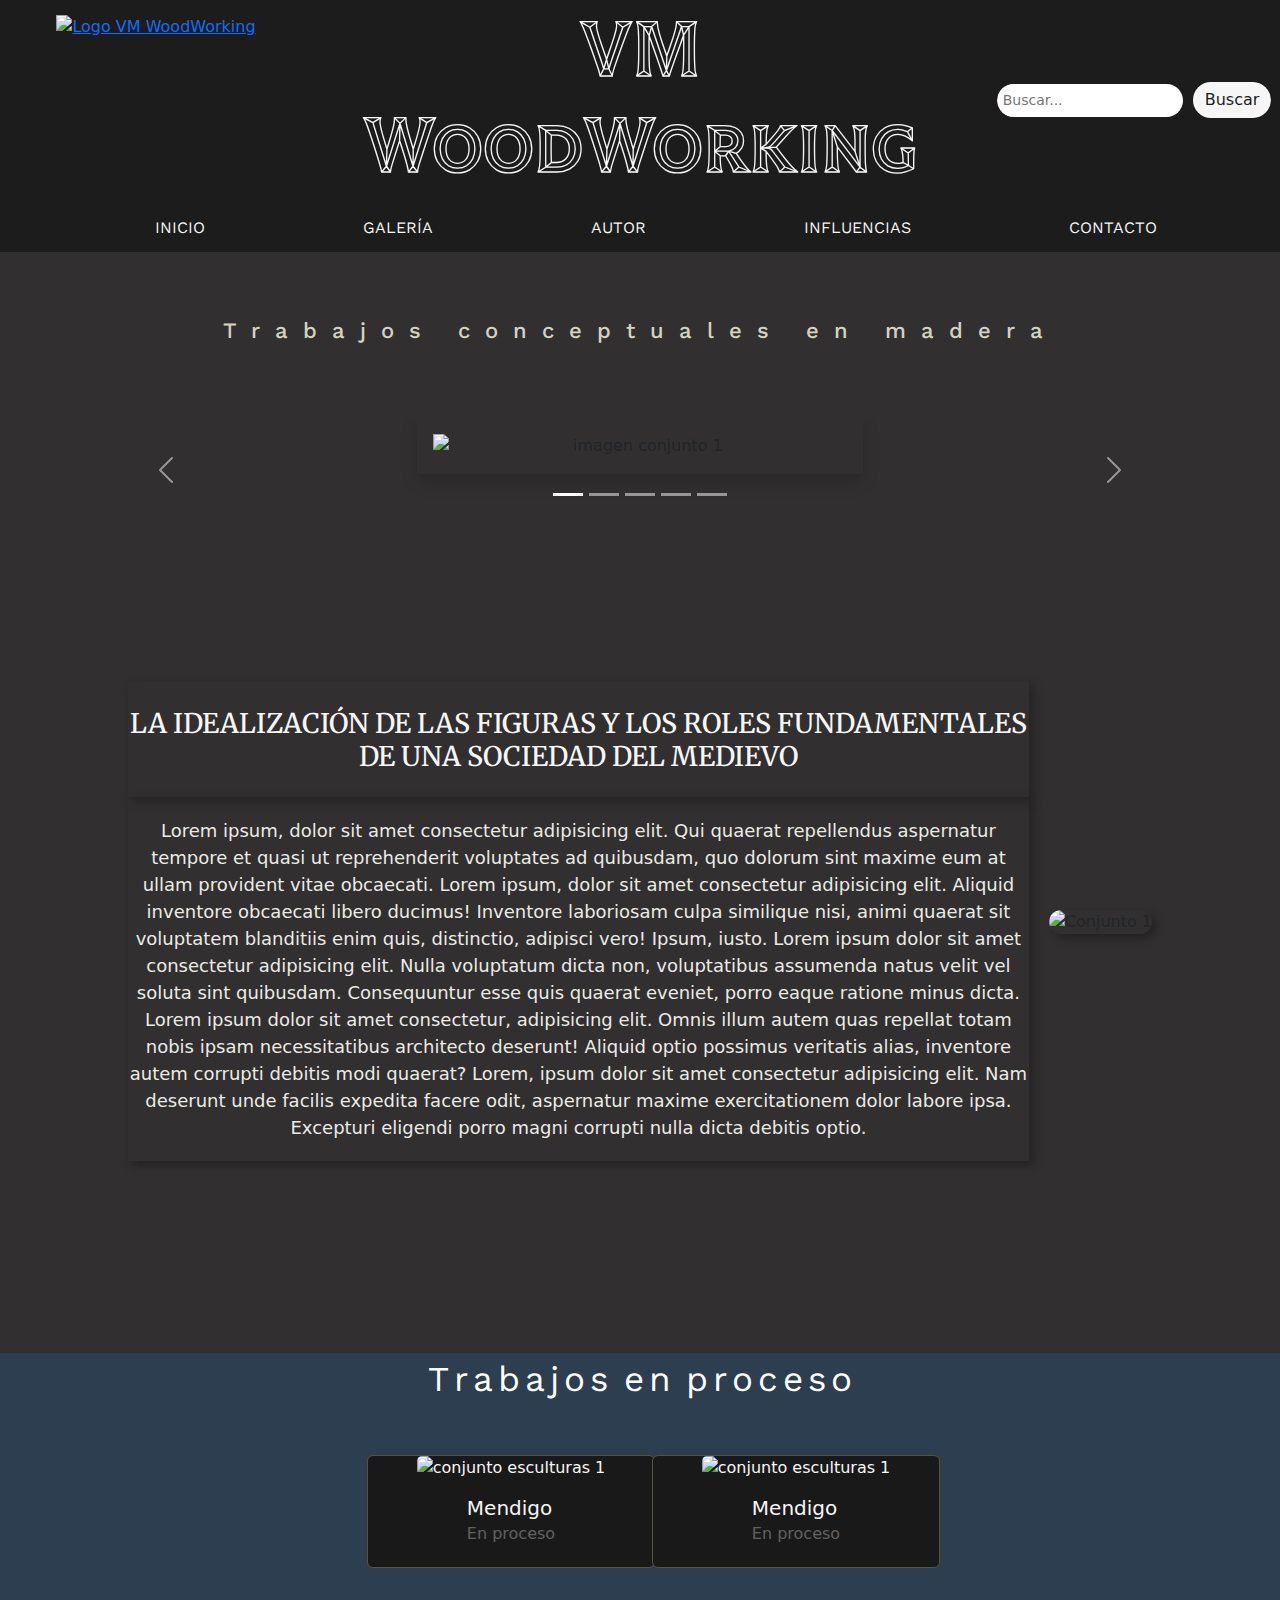
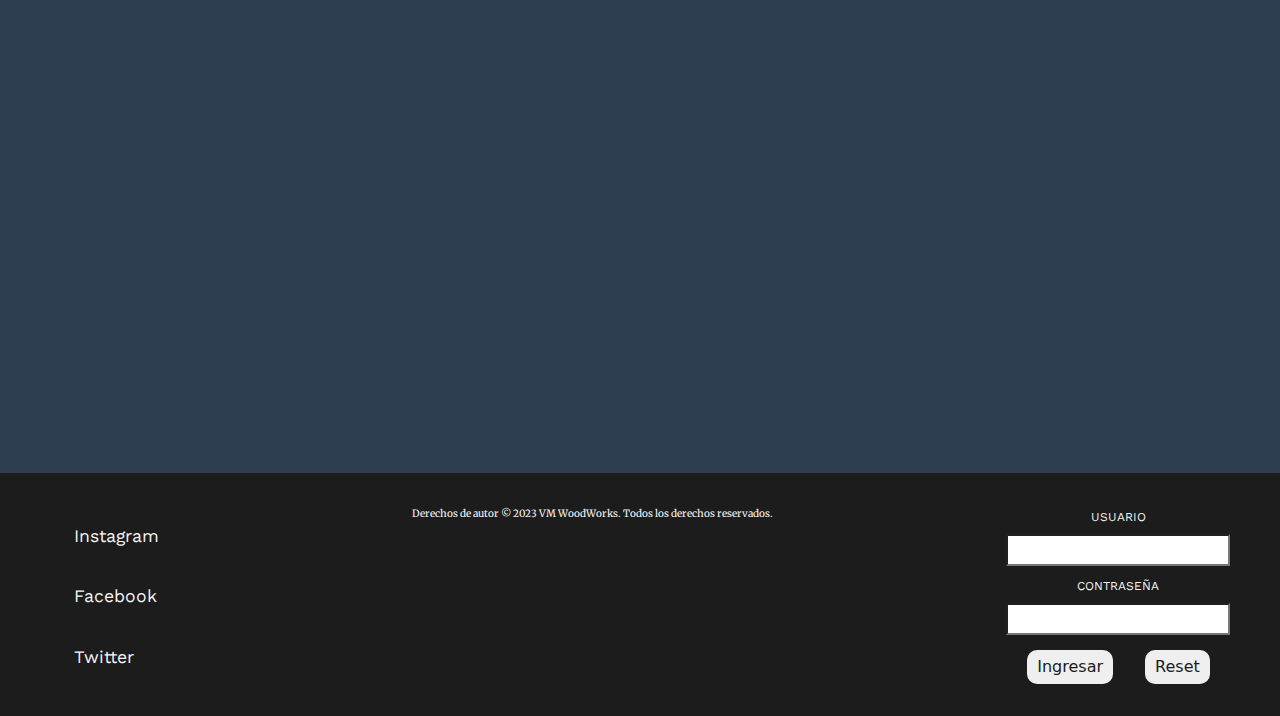
==== commit c6253263: "nueva imagen" ====
--- a/index.html
+++ b/index.html
@@ -7,7 +7,8 @@
     <link rel="stylesheet" href="./css/style.css">
     <title>VM WoodWorks</title>
     <meta name="keywords" content="madera, artesania, woodworking, woodcarver, carpinteria, carpintero">
-    <meta name="description" content="En Vm WoodWorkingvas a encontrar trabajos en madera influenciados por el chess de lewis. Artesanias en madera desde Santa Fe, Argentina">
+    <meta name="description"
+        content="En Vm WoodWorkingvas a encontrar trabajos en madera influenciados por el chess de lewis. Artesanias en madera desde Santa Fe, Argentina">
     <link rel="stylesheet" href="https://cdnjs.cloudflare.com/ajax/libs/font-awesome/6.4.2/css/all.min.css"
         integrity="sha512-z3gLpd7yknf1YoNbCzqRKc4qyor8gaKU1qmn+CShxbuBusANI9QpRohGBreCFkKxLhei6S9CQXFEbbKuqLg0DA=="
         crossorigin="anonymous" referrerpolicy="no-referrer" />
@@ -131,6 +132,67 @@
                     <img src="./img/12_Conjunto_1.jpg" alt="Conjunto 1">
                 </nav>
             </nav>
+
+            <section class="triangle">
+                <div class="fondo-en-proceso">
+                    <div class="waviy">
+                        <div class="grupo">
+                            <span style="--i:1">T</span>
+                            <span style="--i:2">r</span>
+                            <span style="--i:3">a</span>
+                            <span style="--i:4">b</span>
+                            <span style="--i:5">a</span>
+                            <span style="--i:6">j</span>
+                            <span style="--i:7">o</span>
+                            <span style="--i:8">s</span>
+                            <span style="--i:8"></span>
+                        </div>
+                        <div class="grupo">
+                            <span style="--i:8"></span>
+                            <span style="--i:8">e</span>
+                            <span style="--i:8">n</span>
+                            <span style="--i:8"></span>
+                        </div>
+                        <div class="grupo">
+                            <span style="--i:8"></span>
+                            <span style="--i:8">p</span>
+                            <span style="--i:8">r</span>
+                            <span style="--i:8">o</span>
+                            <span style="--i:8">c</span>
+                            <span style="--i:8">e</span>
+                            <span style="--i:8">s</span>
+                            <span style="--i:8">o</span>
+                        </div>
+                    </div>
+                    <div class="container mx-auto mt-4">
+                        <div class="row justify-content-center">
+                            <div class="col-md-3">
+                                <div class="card" style="width: 18rem;">
+                                    <div class="d-flex justify-content-center align-items-center">
+                                        <img src="./img/11_Mendigo_1.jpg" class="card-img-top"
+                                            alt="conjunto esculturas 1">
+                                    </div>
+                                    <div class="card-body">
+                                        <h5 class="card-title">Mendigo</h5>
+                                        <h6 class="card-subtitle mb-2 text-muted">En proceso</h6>
+                                    </div>
+                                </div>
+                            </div>
+                            <div class="col-md-3">
+                                <div class="card" style="width: 18rem;">
+                                    <div class="d-flex justify-content-center align-items-center">
+                                        <img src="./img/11_Mendigo_2.jpg" class="card-img-top"
+                                            alt="conjunto esculturas 1">
+                                    </div>
+                                    <div class="card-body">
+                                        <h5 class="card-title">Mendigo</h5>
+                                        <h6 class="card-subtitle mb-2 text-muted">En proceso</h6>
+                                    </div>
+                                </div>
+                            </div>
+                        </div>
+                    </div>
+            </section>
         </nav>
     </main>
 
@@ -187,4 +249,5 @@
         integrity="sha384-HwwvtgBNo3bZJJLYd8oVXjrBZt8cqVSpeBNS5n7C8IVInixGAoxmnlMuBnhbgrkm"
         crossorigin="anonymous"></script>
 </body>
+
 </html>--- a/css/style.css
+++ b/css/style.css
@@ -1,3 +1,4 @@
+@charset "UTF-8";
 /* TIPOGRAFIAS, VARIABLES, FUENTES, COLORES */
 @import url("https://fonts.googleapis.com/css2?family=Tilt+Prism&family=Work+Sans:wght@300&display=swap");
 @import url("https://fonts.googleapis.com/css2?family=Merriweather:wght@300&display=swap");
@@ -183,7 +184,7 @@
       padding: 20px; }
     .main-contenido-principal .fondo h3, .main-contenido-principal .fondo .h3 {
       color: #d3d3c3;
-      font-family: "Work Sans";
+      font-family: "Work Sans", sans-serif;
       font-size: 22px;
       text-align: center;
       padding: 3em 0;
@@ -193,14 +194,16 @@
       max-width: 80vw;
       margin: 0 auto;
       align-items: center;
-      padding-bottom: 2em; }
+      padding-bottom: 2em;
+      margin-bottom: 10rem;
+      margin-top: 10rem; }
       .main-contenido-principal .fondo .titulo-4 .texto-container {
         flex: 1;
         text-align: center;
         justify-content: center; }
         .main-contenido-principal .fondo .titulo-4 .texto-container h4, .main-contenido-principal .fondo .titulo-4 .texto-container .h4 {
           color: #F6F6F6;
-          font-family: "Merryweather";
+          font-family: "Merriweather", serif;
           font-size: 27px;
           text-align: center;
           padding: 25px 0 25px 0;
@@ -222,8 +225,69 @@
         border-radius: 15px;
         transition: transform 0.4 ease; }
         .main-contenido-principal .fondo .titulo-4 .imagen-ladera-titulo-4 img:hover img {
-          transform: scale(0.9);
-          box-shadow: 4px 4px 10px rgba(0, 0, 0, 0.3); }
+          transform: scale(0.9); }
+    .main-contenido-principal .fondo .triangle {
+      position: relative;
+      background: #2c3e50;
+      height: 80vh; }
+    .main-contenido-principal .fondo .waviy {
+      position: relative;
+      text-align: center;
+      margin-top: 25px;
+      padding-bottom: 25px;
+      max-width: 100%; }
+      .main-contenido-principal .fondo .waviy .grupo {
+        display: inline-block; }
+        .main-contenido-principal .fondo .waviy .grupo span {
+          position: relative;
+          display: inline-block;
+          font-size: 35px;
+          font-family: "Work Sans", sans-serif;
+          color: #fff;
+          animation: flip 2s infinite;
+          animation-delay: calc(.3s * var(--i)); }
+
+@keyframes flip {
+  0%, 80% {
+    transform: rotateY(360deg); } }
+  .main-contenido-principal .triangle::before {
+    content: '';
+    position: absolute;
+    bottom: 0;
+    width: 0;
+    height: 0;
+    border-style: solid;
+    border-width: 60px 60px 0 60px;
+    border-color: #2c3e50 transparent transparent transparent;
+    left: 50%;
+    transform: translateX(-50%); }
+  .main-contenido-principal .col {
+    --gradient: linear-gradient(to left top, #f1f37c 10%, #b48f3e 90%) !important; }
+  .main-contenido-principal body {
+    background: #111 !important; }
+  .main-contenido-principal .card {
+    background: #222;
+    border: 1px solid #545549;
+    color: rgba(250, 250, 250, 0.8);
+    margin-bottom: 2rem;
+    justify-content: center;
+    align-items: center; }
+  .main-contenido-principal .btn {
+    border: 5px solid;
+    border-image-slice: 1;
+    background: var(--gradient) !important;
+    -webkit-background-clip: text !important;
+    -webkit-text-fill-color: transparent !important;
+    border-image-source: var(--gradient) !important;
+    text-decoration: none;
+    transition: all .4s ease; }
+  .main-contenido-principal .btn:hover, .main-contenido-principal .btn:focus {
+    background: var(--gradient) !important;
+    -webkit-background-clip: none !important;
+    -webkit-text-fill-color: #fff !important;
+    border: 5px solid #fff !important;
+    box-shadow: #222 1px 0 10px;
+    text-decoration: underline; }
 
 .fondo {
   margin-bottom: 0px;
@@ -252,14 +316,17 @@
   width: 300px;
   height: auto;
   border-radius: 15px;
-  box-shadow: 4px 8px 10px rgba(0, 0, 0, 0.2);
+  padding: 25px 15px 25px 15px;
+  box-shadow: 4px 4px 10px rgba(0, 0, 0, 0.3);
   transition: transform 0.3 ease; }
 
 .muestra-horizontal:hover {
-  transform: scale(1.1); }
+  transform: scale(1.1);
+  transition: transform 0.3s ease; }
 
 .muestra:hover {
-  transform: scale(1.1); }
+  transform: scale(1.1);
+  transition: transform 0.3s ease; }
 
 .container-galeria img.muestra-horizontal {
   width: 500px;
@@ -324,6 +391,43 @@
 .img-vertical-12 {
   grid-area: img-vertical-12; }
 
+.container-galeria div img {
+  box-shadow: 4px 4px 10px rgba(0, 0, 0, 0.3); }
+
+:root {
+  --gradient: linear-gradient(to left top, #DD2476 10%, #FF512F 90%) !important; }
+
+body {
+  background: #111 !important; }
+
+.card {
+  background: #1a1919 !important;
+  /* Elimina el fondo blanco predeterminado */
+  border: 1px solid #dd2476;
+  color: #F6F6F6 !important;
+  margin-bottom: 2rem; }
+
+.card h6, .card .h6 {
+  color: #636060 !important; }
+
+.btn {
+  border: 5px solid;
+  border-image-slice: 1;
+  background: var(--gradient) !important;
+  -webkit-background-clip: text !important;
+  -webkit-text-fill-color: transparent !important;
+  border-image-source: var(--gradient) !important;
+  text-decoration: none;
+  transition: all .4s ease; }
+
+.btn:hover, .btn:focus {
+  background: var(--gradient) !important;
+  -webkit-background-clip: none !important;
+  -webkit-text-fill-color: #0f0f0f !important;
+  border: 5px solid #0a0a0a !important;
+  box-shadow: #222 1px 0 10px;
+  text-decoration: underline; }
+
 .fondo {
   margin-bottom: 0px;
   background-color: #312f2f; }
@@ -414,11 +518,11 @@
   border-radius: 25px; }
 
 .container-grid-img-influencias div p {
-  font-size: 30px;
+  font-size: 19px;
   color: whitesmoke;
   font-family: "Work Sans", sans-serif;
-  font-size: 22px;
-  text-justify: distribute-all-lines; }
+  text-justify: distribute-all-lines;
+  text-align: center; }
 
 .container-grid-img-influencias {
   display: grid;
@@ -545,7 +649,8 @@
         width: 100%;
         height: 100%;
         border: 0;
-        margin-bottom: 0; }
+        margin-bottom: 0;
+        transition: transform 0.3s ease; }
         .footer .mapa-copyr .mapa-container .mapa:hover {
           transform: scale(0.9);
           animation: scaleOnce 0.3s ease forwards; }
@@ -578,13 +683,14 @@
           .footer .log-inicio-foot .inicio-sesion-footer form .input-group input[type="text"],
           .footer .log-inicio-foot .inicio-sesion-footer form .input-group input[type="password"] {
             padding: 2px 10px;
-            transition: transform 0.3 ease; }
+            transition: transform 0.9 ease; }
             .footer .log-inicio-foot .inicio-sesion-footer form .input-group input[type="text"]:hover,
             .footer .log-inicio-foot .inicio-sesion-footer form .input-group input[type="password"]:hover {
-              transform: scale(1.1); }
+              transform: scale(1.1);
+              transition: transform 0.9s ease; }
         .footer .log-inicio-foot .inicio-sesion-footer form .buttons-session-footer {
           display: flex;
-          gap: 30px;
+          gap: 2em;
           justify-content: center;
           margin-top: 15px; }
           .footer .log-inicio-foot .inicio-sesion-footer form .buttons-session-footer input[type="button"] {
@@ -595,7 +701,8 @@
             cursor: pointer;
             transition: transform 0.3 ease; }
             .footer .log-inicio-foot .inicio-sesion-footer form .buttons-session-footer input[type="button"]:hover {
-              transform: scale(0.9); }
+              transform: scale(0.9);
+              transition: transform 0.9s ease; }
 
 /* MEDIA QUERIES - RESPONSIVE */
 @media only screen and (min-width: 768px) and (max-width: 1024px) {
@@ -747,114 +854,117 @@
   .main-contenido-principal .fondo .titulo-4 .texto-container p {
     font-size: 12px;
     text-align: center; }
+  .main-contenido-principal .fondo .titulo-4 .imagen-ladera-titulo-4 {
+    padding-top: 15px; }
   /* Footer - Responsive */
-  .footer .contenedor-menu-footer-grande {
-    display: flex;
-    align-items: center;
-    justify-content: space-between;
-    gap: 8px; }
-    .footer .contenedor-menu-footer-grande .redes-sociales {
+  .footer {
+    height: 100%; }
+    .footer .contenedor-menu-footer-grande {
+      display: flex;
+      align-items: center;
+      justify-content: space-between;
+      gap: 8px; }
+      .footer .contenedor-menu-footer-grande .redes-sociales {
+        display: flex;
+        flex-direction: column;
+        align-items: center;
+        justify-content: center;
+        height: 9em;
+        width: auto;
+        flex-basis: calc(33.33% - 20px);
+        margin-right: 1px; }
+        .footer .contenedor-menu-footer-grande .redes-sociales .menu-footer {
+          height: 6em;
+          width: 6em;
+          display: table-column;
+          justify-content: center; }
+          .footer .contenedor-menu-footer-grande .redes-sociales .menu-footer li {
+            font-size: 7px;
+            text-align: left;
+            flex-direction: column; }
+            .footer .contenedor-menu-footer-grande .redes-sociales .menu-footer li a {
+              font-size: 0;
+              display: none;
+              margin-bottom: -5px; }
+            .footer .contenedor-menu-footer-grande .redes-sociales .menu-footer li i {
+              font-size: 12px; }
+    .footer .mapa-copyr {
       display: flex;
       flex-direction: column;
       align-items: center;
       justify-content: center;
-      height: 10em;
       width: auto;
-      border: red solid 2px;
+      margin-top: 0;
+      height: 11em;
+      flex-basis: calc(33.33% - 20px);
+      margin-right: 20px; }
+      .footer .mapa-copyr .mapa-container {
+        text-align: center;
+        height: 6em;
+        width: 7em;
+        padding-bottom: 10px; }
+        .footer .mapa-copyr .mapa-container .mapa {
+          height: 100%;
+          width: 100%;
+          padding-bottom: 15px; }
+        .footer .mapa-copyr .mapa-container .footer-bottom-text {
+          font-size: 8px;
+          text-align: center;
+          margin-top: 0;
+          margin: 0;
+          color: #F6F6F6;
+          font-family: "Merriweather", serif;
+          text-decoration: none;
+          list-style-type: none;
+          padding: 5px; }
+    .footer .log-inicio-foot {
+      display: flex;
+      flex-direction: column;
+      align-items: center;
+      justify-content: center;
+      height: 11em;
+      width: 6em;
       flex-basis: calc(33.33% - 20px);
       margin-right: 10px; }
-      .footer .contenedor-menu-footer-grande .redes-sociales .menu-footer {
-        height: 8em;
-        width: 4em;
-        display: table-column;
-        justify-content: center; }
-        .footer .contenedor-menu-footer-grande .redes-sociales .menu-footer li {
-          font-size: 7px;
-          text-align: left;
-          flex-direction: column; }
-          .footer .contenedor-menu-footer-grande .redes-sociales .menu-footer li a {
-            font-size: 0; }
-          .footer .contenedor-menu-footer-grande .redes-sociales .menu-footer li i {
-            font-size: 12px; }
-  .footer .mapa-copyr {
-    display: flex;
-    flex-direction: column;
-    align-items: center;
-    justify-content: center;
-    width: auto;
-    margin-top: 0;
-    border: red solid 2px;
-    height: 10em;
-    flex-basis: calc(33.33% - 20px);
-    margin-right: 10px; }
-    .footer .mapa-copyr .mapa-container {
-      text-align: center;
-      height: 6em;
-      width: 8em;
-      padding-bottom: 10px; }
-      .footer .mapa-copyr .mapa-container .mapa {
-        height: 100%;
+      .footer .log-inicio-foot .inicio-sesion-footer form {
         width: 100%;
-        padding-bottom: 10px; }
-      .footer .mapa-copyr .mapa-container .footer-bottom-text {
+        text-align: center;
         font-size: 8px;
-        text-align: center;
-        margin-top: 0;
-        margin: 0;
-        color: #F6F6F6;
-        font-family: "Merriweather", serif;
-        text-decoration: none;
-        list-style-type: none;
-        padding: 5px; }
-  .footer .log-inicio-foot {
-    display: flex;
-    flex-direction: column;
-    align-items: center;
-    justify-content: center;
-    height: 10em;
-    width: 7em;
-    border: red solid 2px;
-    flex-basis: calc(33.33% - 20px);
-    margin-right: 10px; }
-    .footer .log-inicio-foot .inicio-sesion-footer form {
-      width: 100%;
-      text-align: center;
-      font-size: 8px;
-      justify-content: center;
-      margin-left: 20px;
-      align-content: center; }
-      .footer .log-inicio-foot .inicio-sesion-footer form .input-group {
-        gap: 1px;
+        justify-content: center;
+        margin-left: 20px;
         align-content: center; }
-        .footer .log-inicio-foot .inicio-sesion-footer form .input-group label {
+        .footer .log-inicio-foot .inicio-sesion-footer form .input-group {
+          gap: 1px;
+          align-content: center; }
+          .footer .log-inicio-foot .inicio-sesion-footer form .input-group label {
+            text-align: center;
+            font-size: 8px; }
+          .footer .log-inicio-foot .inicio-sesion-footer form .input-group input[type="text"],
+          .footer .log-inicio-foot .inicio-sesion-footer form .input-group input[type="password"] {
+            width: 60%;
+            height: 12px;
+            box-sizing: border-box;
+            margin: 0;
+            padding: 6px 5px;
+            transition: transform 0.3s ease;
+            border: 1px solid #ccc;
+            outline: none; }
+      .footer .log-inicio-foot .buttons-session-footer {
+        display: flex;
+        margin-top: 8px;
+        margin-left: 20px;
+        gap: 1em;
+        align-content: center;
+        align-items: center;
+        justify-items: center; }
+        .footer .log-inicio-foot .buttons-session-footer input[type="button"] {
+          font-size: 8px;
+          height: auto;
+          padding: 4px 10px;
           text-align: center;
-          font-size: 8px; }
-        .footer .log-inicio-foot .inicio-sesion-footer form .input-group input[type="text"],
-        .footer .log-inicio-foot .inicio-sesion-footer form .input-group input[type="password"] {
-          width: 60%;
-          height: 12px;
-          box-sizing: border-box;
-          margin: 0;
-          padding: 6px 5px;
-          transition: transform 0.3s ease;
-          border: 1px solid #ccc;
-          outline: none; }
-    .footer .log-inicio-foot .buttons-session-footer {
-      display: flex;
-      margin-top: 8px;
-      margin-left: 20px;
-      gap: 4px;
-      align-content: center;
-      align-items: center;
-      justify-items: center; }
-      .footer .log-inicio-foot .buttons-session-footer input[type="button"] {
-        font-size: 8px;
-        height: auto;
-        padding: 4px 10px;
-        text-align: center;
-        display: flex;
-        align-items: center;
-        justify-content: center; }
+          display: flex;
+          align-items: center;
+          justify-content: center; }
   /* Main Index - Responsive */
   .carousel-inner {
     display: flex;
@@ -870,6 +980,17 @@
     font-size: 1em; }
   .titulo-4 .texto-container p {
     font-size: 10px; }
+  .waviy {
+    font-size: 10px;
+    display: flex;
+    flex-wrap: wrap; }
+  .waviy span {
+    width: calc(33.33% - 10px);
+    /* Calcula el ancho de cada span para 3 columnas con espacio entre ellos */
+    margin: 5px;
+    /* Agrega un espacio entre los elementos */
+    text-align: center; }
+  /* Galería - Responsive */
   /* Autor - Responsive */
   .fondo h2, .fondo .h2 {
     font-size: 1.5em;
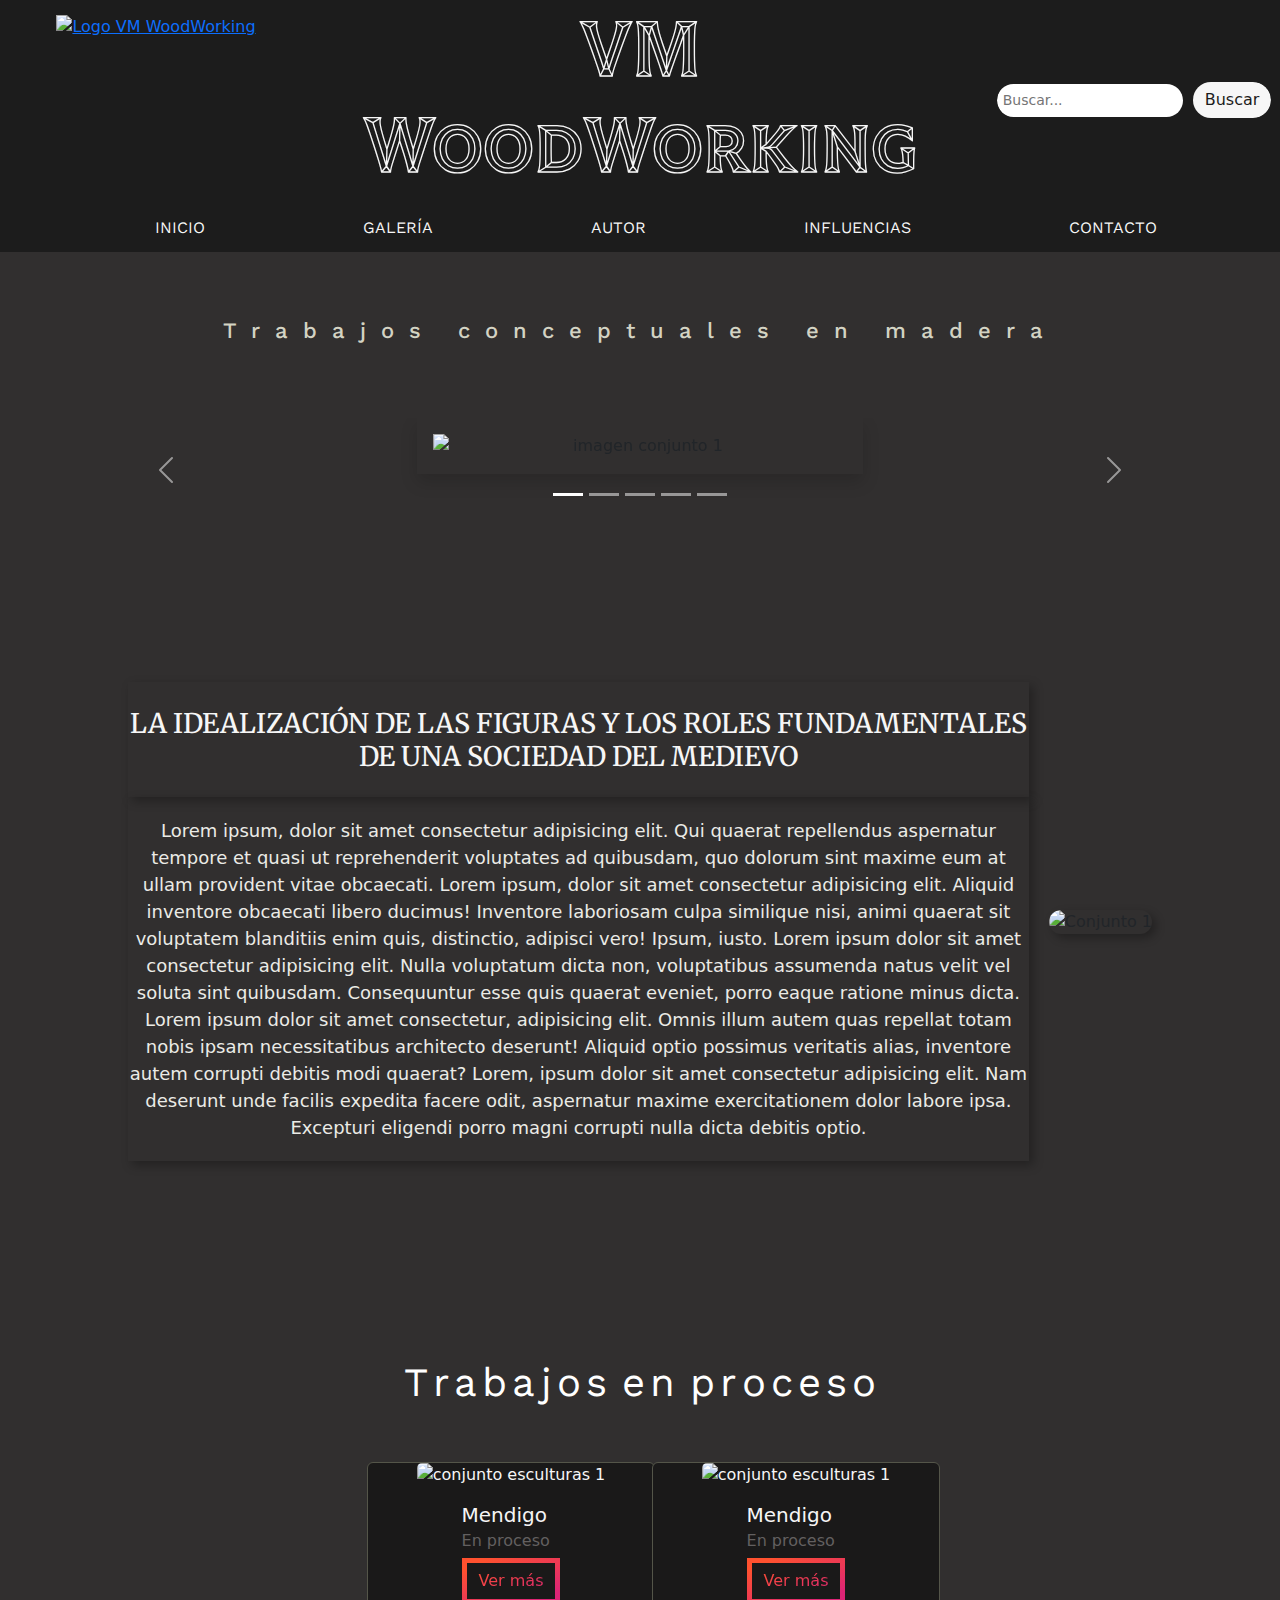
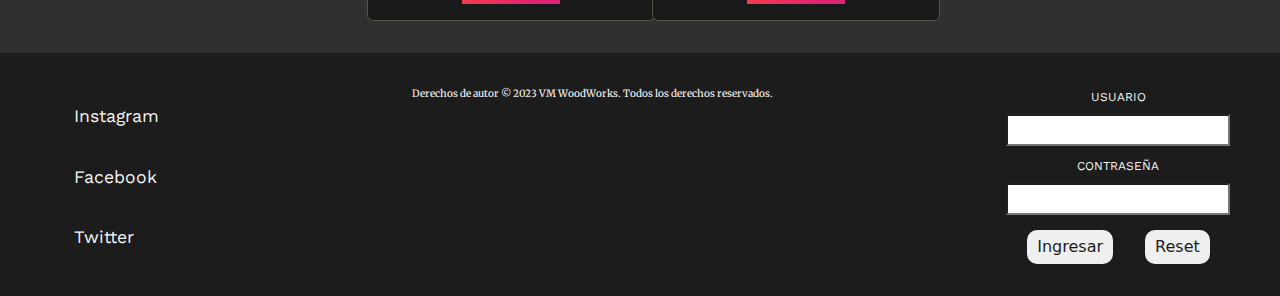
==== commit fe2ec660: "mejoras a las cards del index" ====
--- a/index.html
+++ b/index.html
@@ -175,6 +175,7 @@
                                     <div class="card-body">
                                         <h5 class="card-title">Mendigo</h5>
                                         <h6 class="card-subtitle mb-2 text-muted">En proceso</h6>
+                                        <a href="#" class="btn mr-2"></i>Ver más</a>
                                     </div>
                                 </div>
                             </div>
@@ -187,6 +188,7 @@
                                     <div class="card-body">
                                         <h5 class="card-title">Mendigo</h5>
                                         <h6 class="card-subtitle mb-2 text-muted">En proceso</h6>
+                                        <a href="#" class="btn mr-2"></i>Ver más</a>
                                     </div>
                                 </div>
                             </div>
--- a/css/style.css
+++ b/css/style.css
@@ -228,66 +228,59 @@
           transform: scale(0.9); }
     .main-contenido-principal .fondo .triangle {
       position: relative;
-      background: #2c3e50;
-      height: 80vh; }
-    .main-contenido-principal .fondo .waviy {
-      position: relative;
-      text-align: center;
-      margin-top: 25px;
-      padding-bottom: 25px;
-      max-width: 100%; }
-      .main-contenido-principal .fondo .waviy .grupo {
-        display: inline-block; }
-        .main-contenido-principal .fondo .waviy .grupo span {
+      background: #312f2f;
+      max-height: 80vh; }
+      .main-contenido-principal .fondo .triangle .fondo-en-proceso {
+        background-image: url("https://images.unsplash.com/photo-1470342495351-a5f90c5011cd?ixlib=rb-4.0.3&ixid=M3wxMjA3fDB8MHxwaG90by1wYWdlfHx8fGVufDB8fHx8fA%3D%3D&auto=format&fit=crop&w=2070&q=80");
+        background-size: fill; }
+        .main-contenido-principal .fondo .triangle .fondo-en-proceso .waviy {
           position: relative;
-          display: inline-block;
-          font-size: 35px;
-          font-family: "Work Sans", sans-serif;
-          color: #fff;
-          animation: flip 2s infinite;
-          animation-delay: calc(.3s * var(--i)); }
+          text-align: center;
+          margin-top: 25px;
+          padding-bottom: 25px;
+          max-width: 100%; }
+          .main-contenido-principal .fondo .triangle .fondo-en-proceso .waviy .grupo {
+            display: inline-block; }
+            .main-contenido-principal .fondo .triangle .fondo-en-proceso .waviy .grupo span {
+              position: relative;
+              display: inline-block;
+              font-size: 40px;
+              font-family: "Work Sans", sans-serif;
+              color: #fff;
+              animation: flip 2s infinite;
+              animation-delay: calc(.3s * var(--i)); }
 
 @keyframes flip {
-  0%, 80% {
+  0%,
+  80% {
     transform: rotateY(360deg); } }
-  .main-contenido-principal .triangle::before {
-    content: '';
-    position: absolute;
-    bottom: 0;
-    width: 0;
-    height: 0;
-    border-style: solid;
-    border-width: 60px 60px 0 60px;
-    border-color: #2c3e50 transparent transparent transparent;
-    left: 50%;
-    transform: translateX(-50%); }
-  .main-contenido-principal .col {
-    --gradient: linear-gradient(to left top, #f1f37c 10%, #b48f3e 90%) !important; }
-  .main-contenido-principal body {
-    background: #111 !important; }
-  .main-contenido-principal .card {
-    background: #222;
-    border: 1px solid #545549;
-    color: rgba(250, 250, 250, 0.8);
-    margin-bottom: 2rem;
-    justify-content: center;
-    align-items: center; }
-  .main-contenido-principal .btn {
-    border: 5px solid;
-    border-image-slice: 1;
-    background: var(--gradient) !important;
-    -webkit-background-clip: text !important;
-    -webkit-text-fill-color: transparent !important;
-    border-image-source: var(--gradient) !important;
-    text-decoration: none;
-    transition: all .4s ease; }
-  .main-contenido-principal .btn:hover, .main-contenido-principal .btn:focus {
-    background: var(--gradient) !important;
-    -webkit-background-clip: none !important;
-    -webkit-text-fill-color: #fff !important;
-    border: 5px solid #fff !important;
-    box-shadow: #222 1px 0 10px;
-    text-decoration: underline; }
+      .main-contenido-principal .fondo .triangle :root {
+        --gradient: linear-gradient(to left top, #acaf0b 10%, #534320 90%) !important; }
+      .main-contenido-principal .fondo .triangle body {
+        background: #111 !important; }
+      .main-contenido-principal .fondo .triangle .card {
+        background: #222;
+        border: 1px solid #545549;
+        color: rgba(250, 250, 250, 0.8);
+        margin-bottom: 2rem;
+        justify-content: center;
+        align-items: center; }
+        .main-contenido-principal .fondo .triangle .card .btn {
+          border: 5px solid;
+          border-image-slice: 1;
+          background: var(--gradient) !important;
+          -webkit-background-clip: text !important;
+          -webkit-text-fill-color: transparent !important;
+          border-image-source: var(--gradient) !important;
+          text-decoration: none;
+          transition: all .4s ease; }
+          .main-contenido-principal .fondo .triangle .card .btn:hover, .main-contenido-principal .fondo .triangle .card .btn:focus {
+            background: var(--gradient) !important;
+            -webkit-background-clip: none !important;
+            -webkit-text-fill-color: #272424 !important;
+            border: 5px solid #414232 !important;
+            box-shadow: #222 1px 0 10px;
+            text-decoration: underline; }
 
 .fondo {
   margin-bottom: 0px;
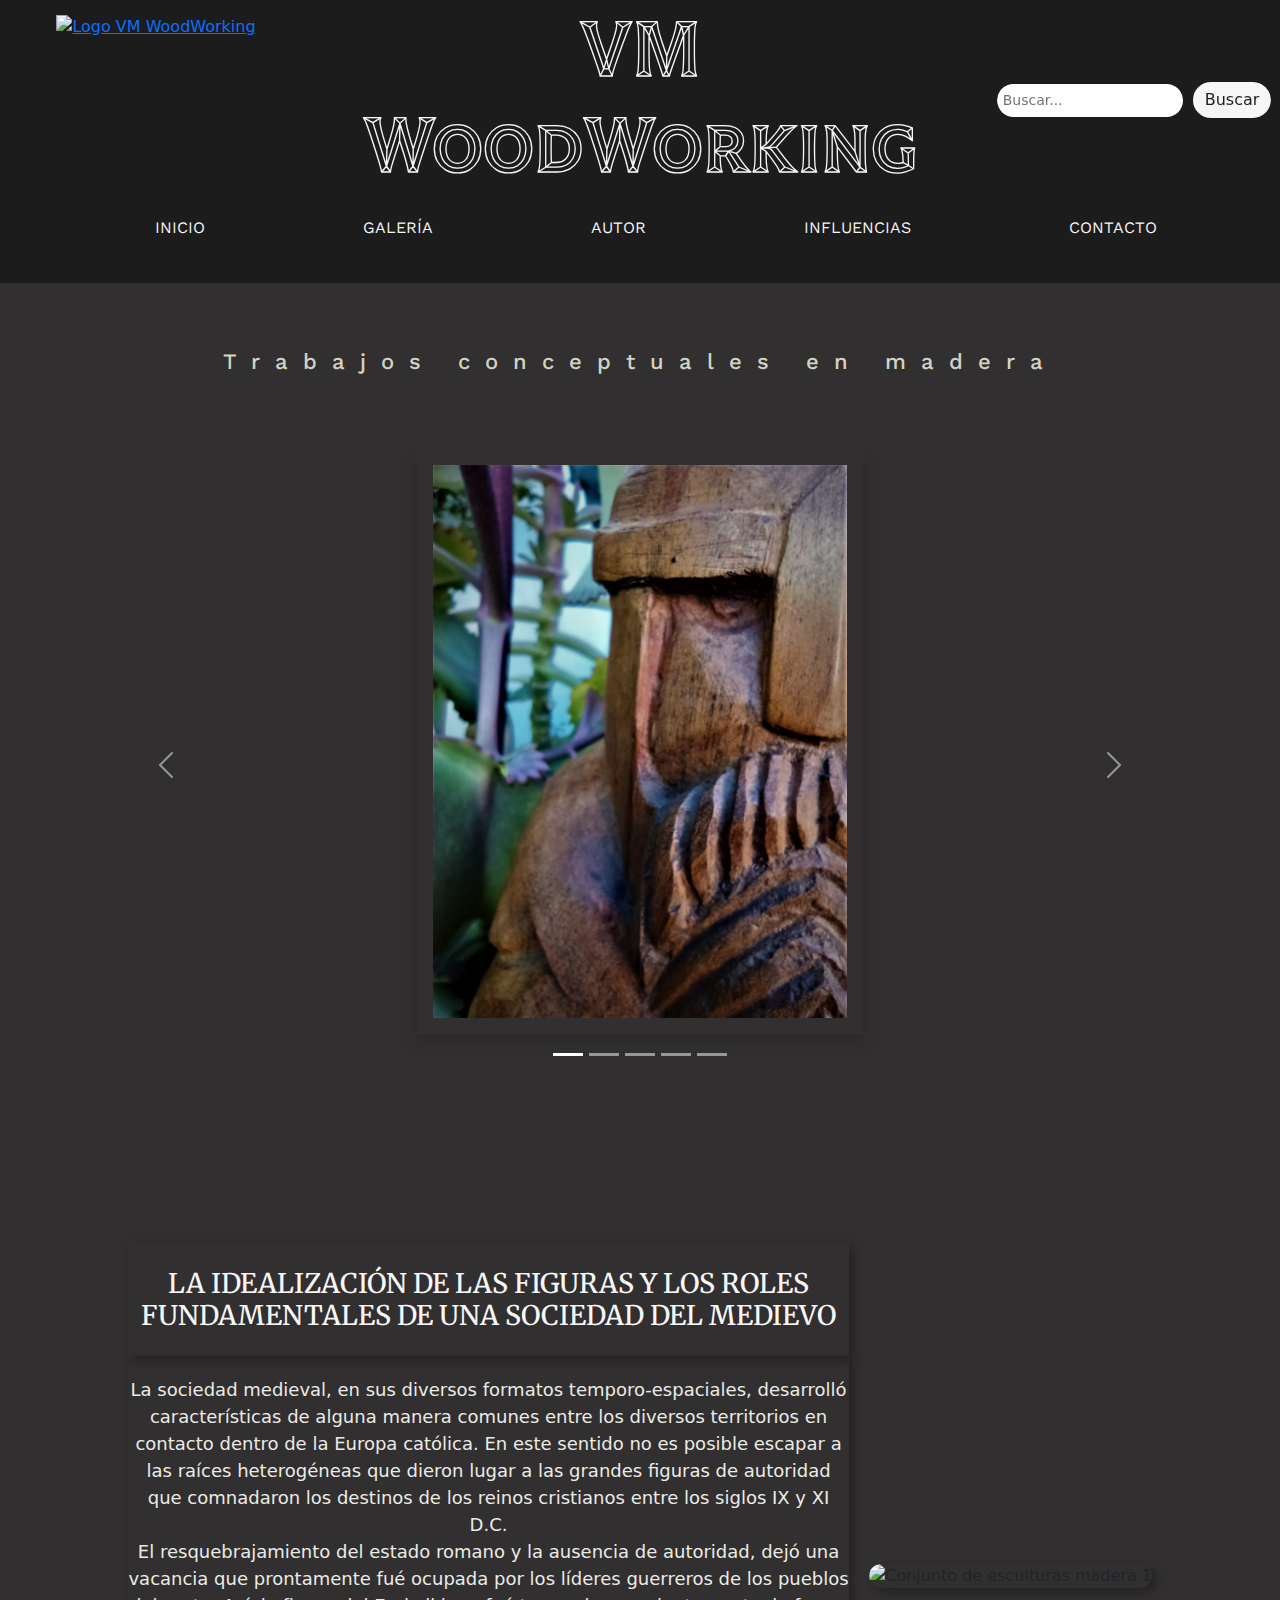
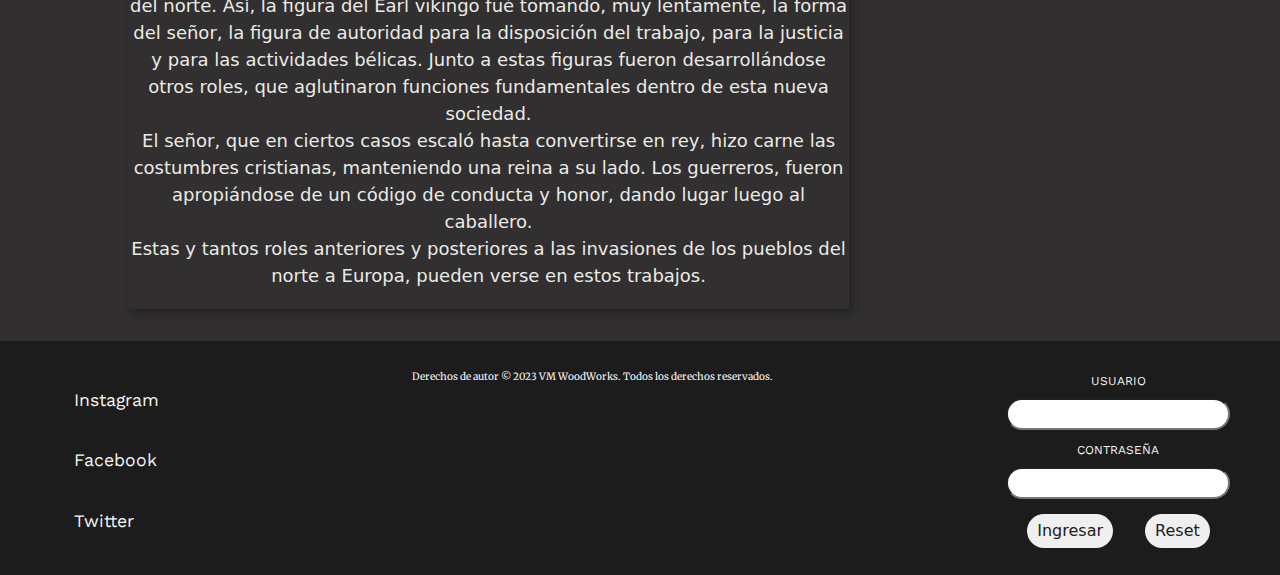
==== commit 602e7a46: "mejoras en detalles esteticos" ====
--- a/index.html
+++ b/index.html
@@ -7,6 +7,7 @@
     <link rel="stylesheet" href="./css/style.css">
     <title>VM WoodWorks</title>
     <meta name="keywords" content="madera, artesania, woodworking, woodcarver, carpinteria, carpintero">
+    <link rel="icon" href="./img/favicon-32x32.png" type="image/png">
     <meta name="description"
         content="En Vm WoodWorkingvas a encontrar trabajos en madera influenciados por el chess de lewis. Artesanias en madera desde Santa Fe, Argentina">
     <link rel="stylesheet" href="https://cdnjs.cloudflare.com/ajax/libs/font-awesome/6.4.2/css/all.min.css"
@@ -15,7 +16,7 @@
 </head>
 
 <body>
-    <header class="header">
+    <header class="header sticky-top">
         <div class="container-header">
             <div class="logo">
                 <a href="./index.html">
@@ -68,25 +69,25 @@
                         <div class="carousel-item active">
                             <img src="./img/13_Detalle_1.jpg"
                                 class="d-block img-fluid w-100 mb-5 shadow p-3 mb-5 bs-body-color"
-                                alt="imagen conjunto 1">
+                                alt="imagen conjunto esculturas madera 1">
                         </div>
                         <div class="carousel-item">
                             <img src="./img/1_Earl_Vikingo_1.jpg"
-                                class="d-block img-fluid w-100 mb-5 shadow p-3 mb-5 bs-body-color" alt="imagen earl">
+                                class="d-block img-fluid w-100 mb-5 shadow p-3 mb-5 bs-body-color" alt="imagen escultura earl">
                         </div>
                         <div class="carousel-item">
                             <img src="./img/9_Caballero_2.jpg"
                                 class="d-block img-fluid w-100 mb-5 shadow p-3 mb-5 bs-body-color"
-                                alt="imagen conjunto 2">
+                                alt="imagen conjunto esculturas madera 2">
                         </div>
                         <div class="carousel-item">
                             <img src="./img/8_Miniaturas_1.jpg"
                                 class="d-block img-fluid w-100 mb-5 shadow p-3 mb-5 bs-body-color"
-                                alt="imagen detalle 1">
+                                alt="imagen detalle guerrer vikingo madera 1">
                         </div>
                         <div class="carousel-item">
                             <img src="./img/14_Florero.jpg"
-                                class="d-block img-fluid w-100 mb-5 shadow p-3 mb-5 bs-body-color" alt="imagne florero">
+                                class="d-block img-fluid w-100 mb-5 shadow p-3 mb-5 bs-body-color" alt="imagen florero con rostro madera">
                         </div>
                     </div>
                     <button class="carousel-control-prev" type="button" data-bs-target="#carouselExampleIndicators"
@@ -104,97 +105,26 @@
             <nav class="titulo-4">
                 <div class="texto-container">
                     <h4>La idealización de las figuras y los roles fundamentales de una sociedad del medievo</h4>
-                    <p>Lorem ipsum, dolor sit amet consectetur adipisicing elit. Qui quaerat repellendus aspernatur
-                        tempore
-                        et quasi ut reprehenderit voluptates ad quibusdam, quo dolorum sint maxime eum at ullam
-                        provident
-                        vitae obcaecati.
-                        Lorem ipsum, dolor sit amet consectetur adipisicing elit. Aliquid inventore obcaecati libero
-                        ducimus! Inventore laboriosam culpa similique nisi, animi quaerat sit voluptatem blanditiis enim
-                        quis, distinctio, adipisci vero! Ipsum, iusto.
-                        Lorem ipsum dolor sit amet consectetur adipisicing elit. Nulla voluptatum dicta non,
-                        voluptatibus
-                        assumenda natus velit vel soluta sint quibusdam. Consequuntur esse quis quaerat eveniet, porro
-                        eaque
-                        ratione minus dicta.
-                        Lorem ipsum dolor sit amet consectetur, adipisicing elit. Omnis illum autem quas repellat totam
-                        nobis ipsam necessitatibus architecto deserunt! Aliquid optio possimus veritatis alias,
-                        inventore
-                        autem corrupti debitis modi quaerat?
-                        Lorem, ipsum dolor sit amet consectetur adipisicing elit. Nam deserunt unde facilis expedita
-                        facere
-                        odit, aspernatur maxime exercitationem dolor labore ipsa. Excepturi eligendi porro magni
-                        corrupti
-                        nulla dicta debitis optio.
+                    <p> La sociedad medieval, en sus diversos formatos temporo-espaciales, desarrolló características de alguna manera
+                        comunes entre los diversos territorios en contacto dentro de la Europa católica. En este sentido no es posible
+                        escapar a las raíces heterogéneas que dieron lugar a las grandes figuras de autoridad que comnadaron los destinos de
+                        los reinos cristianos entre los siglos IX y XI D.C.
+                        <br>
+                        El resquebrajamiento del estado romano y la ausencia de
+                        autoridad, dejó una vacancia que prontamente fué ocupada por los líderes guerreros de los pueblos del norte. Así, la
+                        figura del Earl vikingo fué tomando, muy lentamente, la forma del señor, la figura de autoridad para la disposición
+                        del trabajo, para la justicia y para las actividades bélicas. Junto a estas figuras fueron desarrollándose otros
+                        roles, que aglutinaron funciones fundamentales dentro de esta nueva sociedad.
+                        <br>
+                        El señor, que en ciertos casos escaló hasta convertirse en rey, hizo carne las costumbres cristianas, manteniendo una reina a su lado. Los guerreros, fueron apropiándose de un código de conducta y honor, dando lugar luego al caballero.
+                        <br>
+                        Estas y tantos roles anteriores y posteriores a las invasiones de los pueblos del norte a Europa, pueden verse en estos trabajos.
                     </p>
                 </div>
                 <nav class="imagen-ladera-titulo-4">
-                    <img src="./img/12_Conjunto_1.jpg" alt="Conjunto 1">
+                    <img src="./img/12_Conjunto_1.jpg" alt="Conjunto de esculturas madera 1">
                 </nav>
             </nav>
-
-            <section class="triangle">
-                <div class="fondo-en-proceso">
-                    <div class="waviy">
-                        <div class="grupo">
-                            <span style="--i:1">T</span>
-                            <span style="--i:2">r</span>
-                            <span style="--i:3">a</span>
-                            <span style="--i:4">b</span>
-                            <span style="--i:5">a</span>
-                            <span style="--i:6">j</span>
-                            <span style="--i:7">o</span>
-                            <span style="--i:8">s</span>
-                            <span style="--i:8"></span>
-                        </div>
-                        <div class="grupo">
-                            <span style="--i:8"></span>
-                            <span style="--i:8">e</span>
-                            <span style="--i:8">n</span>
-                            <span style="--i:8"></span>
-                        </div>
-                        <div class="grupo">
-                            <span style="--i:8"></span>
-                            <span style="--i:8">p</span>
-                            <span style="--i:8">r</span>
-                            <span style="--i:8">o</span>
-                            <span style="--i:8">c</span>
-                            <span style="--i:8">e</span>
-                            <span style="--i:8">s</span>
-                            <span style="--i:8">o</span>
-                        </div>
-                    </div>
-                    <div class="container mx-auto mt-4">
-                        <div class="row justify-content-center">
-                            <div class="col-md-3">
-                                <div class="card" style="width: 18rem;">
-                                    <div class="d-flex justify-content-center align-items-center">
-                                        <img src="./img/11_Mendigo_1.jpg" class="card-img-top"
-                                            alt="conjunto esculturas 1">
-                                    </div>
-                                    <div class="card-body">
-                                        <h5 class="card-title">Mendigo</h5>
-                                        <h6 class="card-subtitle mb-2 text-muted">En proceso</h6>
-                                        <a href="#" class="btn mr-2"></i>Ver más</a>
-                                    </div>
-                                </div>
-                            </div>
-                            <div class="col-md-3">
-                                <div class="card" style="width: 18rem;">
-                                    <div class="d-flex justify-content-center align-items-center">
-                                        <img src="./img/11_Mendigo_2.jpg" class="card-img-top"
-                                            alt="conjunto esculturas 1">
-                                    </div>
-                                    <div class="card-body">
-                                        <h5 class="card-title">Mendigo</h5>
-                                        <h6 class="card-subtitle mb-2 text-muted">En proceso</h6>
-                                        <a href="#" class="btn mr-2"></i>Ver más</a>
-                                    </div>
-                                </div>
-                            </div>
-                        </div>
-                    </div>
-            </section>
         </nav>
     </main>
 
@@ -235,13 +165,13 @@
                 <form action="?" method="get">
                     <div class="input-group">
                         <label>USUARIO</label>
-                        <input type="text">
+                        <input type="text" class="rounded-5">
                         <label>CONTRASEÑA</label>
-                        <input type="password">
+                        <input type="password" class="rounded-5">
                     </div>
                     <div class="buttons-session-footer">
-                        <input type="button" value="Ingresar">
-                        <input type="button" value="Reset">
+                        <input type="button" value="Ingresar" class="rounded-5">
+                        <input type="button" value="Reset" class="rounded-5">
                     </div>
                 </form>
             </nav>
--- a/css/style.css
+++ b/css/style.css
@@ -34,15 +34,13 @@
   font-size: 20px; }
 
 header {
-  width: 100%;
-  height: 28vh; }
+  width: 100%; }
 
 body {
-  height: 55vh;
   width: 100%; }
 
 footer {
-  height: 27vh;
+  min-height: 20vh;
   width: 100%; }
 
 .fondo h2, .fondo .h2 {
@@ -98,7 +96,7 @@
       width: 100%;
       flex-wrap: nowrap; }
       .container-header .titulo .responsive-title:hover {
-        transform: scale(1.1); }
+        text-shadow: 2px 2px 4px rgba(232, 248, 92, 0.932); }
   .container-header .searchbar {
     display: flex;
     align-items: center;
@@ -116,10 +114,10 @@
         outline: none;
         border-radius: 20px;
         transition: border-color 0.3s ease;
-        transition: transform 0.3s ease; }
+        box-shadow: 0.3s ease; }
         .container-header .searchbar form input[type="text"]:hover {
-          border-color: #bfd4ee;
-          transform: scale(0.9); }
+          border-color: #e6fc22;
+          box-shadow: 0px 0px 15px rgba(245, 244, 229, 0.7), 0px 5px 15px #fcfadf; }
       .container-header .searchbar form input[type="submit"] {
         padding: 6px 12px;
         background-color: #F6F6F6;
@@ -127,10 +125,7 @@
         border: none;
         cursor: pointer;
         border-radius: 20px;
-        margin-left: 10px;
-        transition: transform 0.3s ease; }
-        .container-header .searchbar form input[type="submit"]:hover {
-          transform: scale(0.9); }
+        margin-left: 10px; }
   .container-header .area-menu-header {
     display: flex;
     width: 100%;
@@ -177,11 +172,6 @@
   .main-contenido-principal .fondo {
     margin-bottom: 0px;
     background-color: #312f2f; }
-    .main-contenido-principal .fondo .imagenes {
-      width: 17%;
-      height: auto;
-      display: inline-block;
-      padding: 20px; }
     .main-contenido-principal .fondo h3, .main-contenido-principal .fondo .h3 {
       color: #d3d3c3;
       font-family: "Work Sans", sans-serif;
@@ -189,13 +179,17 @@
       text-align: center;
       padding: 3em 0;
       letter-spacing: 15px; }
+    .main-contenido-principal .fondo .imagenes {
+      width: 17%;
+      height: auto;
+      display: inline-block;
+      padding: 20px; }
     .main-contenido-principal .fondo .titulo-4 {
       display: flex;
       max-width: 80vw;
       margin: 0 auto;
       align-items: center;
       padding-bottom: 2em;
-      margin-bottom: 10rem;
       margin-top: 10rem; }
       .main-contenido-principal .fondo .titulo-4 .texto-container {
         flex: 1;
@@ -218,7 +212,7 @@
           box-shadow: 4px 4px 10px rgba(0, 0, 0, 0.3);
           margin: 0; }
       .main-contenido-principal .fondo .titulo-4 .imagen-ladera-titulo-4 img {
-        width: 40vw;
+        width: 50rem;
         height: auto;
         margin-left: 20px;
         box-shadow: 4px 4px 10px rgba(0, 0, 0, 0.3);
@@ -226,200 +220,22 @@
         transition: transform 0.4 ease; }
         .main-contenido-principal .fondo .titulo-4 .imagen-ladera-titulo-4 img:hover img {
           transform: scale(0.9); }
-    .main-contenido-principal .fondo .triangle {
-      position: relative;
-      background: #312f2f;
-      max-height: 80vh; }
-      .main-contenido-principal .fondo .triangle .fondo-en-proceso {
-        background-image: url("https://images.unsplash.com/photo-1470342495351-a5f90c5011cd?ixlib=rb-4.0.3&ixid=M3wxMjA3fDB8MHxwaG90by1wYWdlfHx8fGVufDB8fHx8fA%3D%3D&auto=format&fit=crop&w=2070&q=80");
-        background-size: fill; }
-        .main-contenido-principal .fondo .triangle .fondo-en-proceso .waviy {
-          position: relative;
-          text-align: center;
-          margin-top: 25px;
-          padding-bottom: 25px;
-          max-width: 100%; }
-          .main-contenido-principal .fondo .triangle .fondo-en-proceso .waviy .grupo {
-            display: inline-block; }
-            .main-contenido-principal .fondo .triangle .fondo-en-proceso .waviy .grupo span {
-              position: relative;
-              display: inline-block;
-              font-size: 40px;
-              font-family: "Work Sans", sans-serif;
-              color: #fff;
-              animation: flip 2s infinite;
-              animation-delay: calc(.3s * var(--i)); }
-
-@keyframes flip {
-  0%,
-  80% {
-    transform: rotateY(360deg); } }
-      .main-contenido-principal .fondo .triangle :root {
-        --gradient: linear-gradient(to left top, #acaf0b 10%, #534320 90%) !important; }
-      .main-contenido-principal .fondo .triangle body {
-        background: #111 !important; }
-      .main-contenido-principal .fondo .triangle .card {
-        background: #222;
-        border: 1px solid #545549;
-        color: rgba(250, 250, 250, 0.8);
-        margin-bottom: 2rem;
-        justify-content: center;
-        align-items: center; }
-        .main-contenido-principal .fondo .triangle .card .btn {
-          border: 5px solid;
-          border-image-slice: 1;
-          background: var(--gradient) !important;
-          -webkit-background-clip: text !important;
-          -webkit-text-fill-color: transparent !important;
-          border-image-source: var(--gradient) !important;
-          text-decoration: none;
-          transition: all .4s ease; }
-          .main-contenido-principal .fondo .triangle .card .btn:hover, .main-contenido-principal .fondo .triangle .card .btn:focus {
-            background: var(--gradient) !important;
-            -webkit-background-clip: none !important;
-            -webkit-text-fill-color: #272424 !important;
-            border: 5px solid #414232 !important;
-            box-shadow: #222 1px 0 10px;
-            text-decoration: underline; }
 
 .fondo {
-  margin-bottom: 0px;
   background-color: #312f2f; }
-
-.muestra {
-  width: 100%;
-  height: auto;
-  padding: 3px;
-  overflow: hidden;
-  box-sizing: border-box; }
-
-.container-galeria div {
-  display: flex;
-  align-items: center;
-  justify-content: center;
-  justify-items: center;
-  padding: 2px;
-  width: 100%;
-  margin: 2px;
-  margin-bottom: 10px; }
-
-.container-galeria img {
-  max-width: 100%;
-  max-height: 100%;
-  width: 300px;
-  height: auto;
-  border-radius: 15px;
-  padding: 25px 15px 25px 15px;
-  box-shadow: 4px 4px 10px rgba(0, 0, 0, 0.3);
-  transition: transform 0.3 ease; }
-
-.muestra-horizontal:hover {
-  transform: scale(1.1);
-  transition: transform 0.3s ease; }
-
-.muestra:hover {
-  transform: scale(1.1);
-  transition: transform 0.3s ease; }
-
-.container-galeria img.muestra-horizontal {
-  width: 500px;
-  display: flex;
-  flex-direction: row;
-  align-items: center;
-  justify-content: center; }
-
-.container-galeria {
-  display: grid;
-  grid-template-columns: 1fr 1fr 1fr 1fr;
-  grid-template-rows: 1fr 1fr 1fr 1fr;
-  gap: 5px 3px;
-  grid-template-areas: "img-horizontal-1 img-horizontal-1 img-horizontal-2 img-horizontal-2"- "img-vertical-1 img-vertical-2 img-vertical-3 img-vertical-4"- "img-vertical-5 img-vertical-6 img-vertical-7 img-vertical-8"- "img-vertical-9 img-vertical-10 img-vertical-11 img-vertical-12";
-  margin: 0 auto;
-  max-width: 70vw;
-  padding: 5px;
-  box-sizing: border-box; }
-
-.img-horizontal-1 {
-  grid-area: img-horizontal-1; }
-
-.img-horizontal-2 {
-  grid-area: img-horizontal-2; }
-
-.img-vertical-1 {
-  grid-area: img-vertical-1; }
-
-.img-vertical-2 {
-  grid-area: img-vertical-2; }
-
-.img-vertical-3 {
-  grid-area: img-vertical-3; }
-
-.img-vertical-4 {
-  grid-area: img-vertical-4; }
-
-.img-vertical-5 {
-  grid-area: img-vertical-5; }
-
-.img-vertical-6 {
-  grid-area: img-vertical-6; }
-
-.img-vertical-7 {
-  grid-area: img-vertical-7; }
-
-.img-vertical-8 {
-  grid-area: img-vertical-8; }
-
-.img-vertical-9 {
-  grid-area: img-vertical-9; }
-
-.img-vertical-10 {
-  grid-area: img-vertical-10; }
-
-.img-vertical-11 {
-  grid-area: img-vertical-11; }
-
-.img-vertical-12 {
-  grid-area: img-vertical-12; }
-
-.container-galeria div img {
-  box-shadow: 4px 4px 10px rgba(0, 0, 0, 0.3); }
-
-:root {
-  --gradient: linear-gradient(to left top, #DD2476 10%, #FF512F 90%) !important; }
-
-body {
-  background: #111 !important; }
-
-.card {
-  background: #1a1919 !important;
-  /* Elimina el fondo blanco predeterminado */
-  border: 1px solid #dd2476;
-  color: #F6F6F6 !important;
-  margin-bottom: 2rem; }
-
-.card h6, .card .h6 {
-  color: #636060 !important; }
-
-.btn {
-  border: 5px solid;
-  border-image-slice: 1;
-  background: var(--gradient) !important;
-  -webkit-background-clip: text !important;
-  -webkit-text-fill-color: transparent !important;
-  border-image-source: var(--gradient) !important;
-  text-decoration: none;
-  transition: all .4s ease; }
-
-.btn:hover, .btn:focus {
-  background: var(--gradient) !important;
-  -webkit-background-clip: none !important;
-  -webkit-text-fill-color: #0f0f0f !important;
-  border: 5px solid #0a0a0a !important;
-  box-shadow: #222 1px 0 10px;
-  text-decoration: underline; }
+  .fondo .card {
+    background: #1a1919 !important;
+    border: 1px solid #1d1c1c;
+    color: #F6F6F6 !important;
+    margin-bottom: 2rem;
+    display: flex;
+    flex-direction: column;
+    width: 100%; }
+    .fondo .card:hover {
+      transform: scale(1.05);
+      transition: transform 0.2s ease; }
+    .fondo .card h6, .fondo .card .h6 {
+      color: #636060 !important; }
 
 .fondo {
   margin-bottom: 0px;
@@ -466,7 +282,7 @@
   grid-auto-flow: row;
   grid-template-rows: auto;
   grid-template-areas: "Foto-perfil-1 video-1 texto-2"- "texto-1 video-1 texto-2"+ "texto-1 video-1 foto-perfil-2"  "texto-1 video-1 foto-perfil-2";
   margin: 0 auto;
   max-width: 60vw;
@@ -497,8 +313,7 @@
   padding-bottom: 10px;
   margin: 20px auto;
   margin-bottom: 0;
-  width: 1500px;
-  height: 1100px; }
+  width: 60vw; }
 
 .container-grid-img-influencias div {
   margin: 2px;
@@ -511,7 +326,7 @@
   border-radius: 25px; }
 
 .container-grid-img-influencias div p {
-  font-size: 19px;
+  font-size: 17px;
   color: whitesmoke;
   font-family: "Work Sans", sans-serif;
   text-justify: distribute-all-lines;
@@ -698,107 +513,13 @@
               transition: transform 0.9s ease; }
 
 /* MEDIA QUERIES - RESPONSIVE */
-@media only screen and (min-width: 768px) and (max-width: 1024px) {
-  .titulo h1, .titulo .h1 {
-    font-size: 4em;
-    color: #F6F6F6; }
-  .logo .logo-imagen {
-    width: 100%;
-    height: 150px; }
-  .menu-header {
-    display: flex; } }
-
-@media only screen and (max-width: 768px) {
+@media only screen and (min-width: 500px) and (max-width: 900px) {
   header {
-    height: 30%;
     width: 100%; }
   body {
-    height: 55%;
-    width: 100%; }
-  footer {
-    height: 15%;
-    width: 100%; }
-  .container-header {
-    grid-template-areas: "logo"- "titulo"- "searchbar"- "area-menu-header"; }
-  .fondo h3, .fondo .h3 {
-    font-size: 10px;
-    letter-spacing: 5px;
-    color: #d3d3c3; }
-  .responsive-title {
-    font-size: 15px; }
-  .logo {
-    max-height: 100px; }
-  .logo .logo-imagen {
-    width: 100%;
-    height: 90px; }
-  .logo {
-    margin-bottom: 0px;
-    padding: 0; }
-  .container-header .searchbar {
-    display: none;
-    width: 100px;
-    height: 100%; }
-  .menu-header {
-    display: inline-flex;
-    flex-wrap: wrap;
-    gap: 0;
-    font-size: 5px;
-    padding: 0;
-    margin: 0; }
-  .menu-header li a {
-    gap: 0;
-    font-size: 4px; }
-  .menu-footer li a {
-    font-size: 15px;
-    width: 40px; }
-  .mapa-container p {
-    font-size: 7px; }
-  .mapa-container .mapa {
-    height: 100px; }
-  .inicio-sesion-footer form {
-    width: 100px;
-    font-size: 15px; }
-  .inicio-sesion-footer form {
-    width: 100px;
-    font-size: 9px; }
-  .logo .logo-imagen {
-    width: 100%;
-    height: 90px;
-    margin-top: 20px; }
-  .menu-footer li a {
-    font-size: 10px;
-    width: 15px; }
-  .mapa-container .mapa {
-    height: 70px; }
-  .inicio-sesion-footer form {
-    width: 60px;
-    font-size: 8px; }
-  .buttons-session-footer {
-    width: 70px;
-    font-size: 9px; }
-  .inicio-sesion-footer .input-group label {
-    font-size: 8px; }
-  .buttons-session-footer input[type="button"] {
-    width: 30px;
-    font-size: 7px;
-    gap: 4px;
-    padding: 0 0; }
-  .contenedor-menu-footer {
-    gap: 2px; } }
-
-@media (max-width: 490px) {
-  header {
-    height: 20%;
-    width: 100%; }
-  body {
-    height: 45%;
     width: 100%;
     overflow-x: hidden; }
   footer {
-    height: 35%;
     width: 100%; }
   /* Header - Responsive */
   .header {
@@ -829,12 +550,14 @@
         .header .container-header .titulo h1, .header .container-header .titulo .h1 {
           font-size: 25px;
           padding-left: 5px; }
+      .header .container-header .searchbar {
+        display: none; }
       .header .container-header .area-menu-header nav .menu-header li {
         padding: 0;
         margin: 0;
         background-color: #1C1C1C; }
       .header .container-header .menu-header li a {
-        font-size: 8px;
+        font-size: 18px;
         gap: 0;
         margin-top: 0;
         padding: 0; }
@@ -863,6 +586,319 @@
         align-items: center;
         justify-content: center;
         height: 9em;
+        width: auto;
+        flex-basis: calc(33.33% - 20px);
+        margin-right: 1px; }
+        .footer .contenedor-menu-footer-grande .redes-sociales .menu-footer {
+          height: 6em;
+          width: 10em;
+          display: table-column;
+          justify-content: center; }
+          .footer .contenedor-menu-footer-grande .redes-sociales .menu-footer li {
+            font-size: 7px;
+            text-align: left;
+            flex-direction: column; }
+            .footer .contenedor-menu-footer-grande .redes-sociales .menu-footer li a {
+              font-size: 0;
+              display: none;
+              margin-bottom: -5px; }
+            .footer .contenedor-menu-footer-grande .redes-sociales .menu-footer li i {
+              font-size: 12px; }
+    .footer .mapa-copyr {
+      display: flex;
+      flex-direction: column;
+      align-items: center;
+      justify-content: center;
+      width: auto;
+      margin-top: 0;
+      height: 11em;
+      flex-basis: calc(33.33% - 20px);
+      margin-right: 20px; }
+      .footer .mapa-copyr .mapa-container {
+        text-align: center;
+        height: 7em;
+        width: 14em;
+        padding-bottom: 10px; }
+        .footer .mapa-copyr .mapa-container .mapa {
+          height: 100%;
+          width: 100%;
+          padding-bottom: 15px; }
+        .footer .mapa-copyr .mapa-container .footer-bottom-text {
+          font-size: 10px;
+          text-align: center;
+          margin-top: 0;
+          margin: 0;
+          color: #F6F6F6;
+          font-family: "Merriweather", serif;
+          text-decoration: none;
+          list-style-type: none;
+          padding: 5px; }
+    .footer .log-inicio-foot {
+      display: flex;
+      flex-direction: column;
+      align-items: center;
+      justify-content: center;
+      height: 11em;
+      width: 6em;
+      flex-basis: calc(33.33% - 20px);
+      margin-right: 10px; }
+      .footer .log-inicio-foot .inicio-sesion-footer form {
+        width: 100%;
+        text-align: center;
+        font-size: 8px;
+        justify-content: center;
+        margin-left: 20px;
+        align-content: center; }
+        .footer .log-inicio-foot .inicio-sesion-footer form .input-group {
+          gap: 1px;
+          align-content: center; }
+          .footer .log-inicio-foot .inicio-sesion-footer form .input-group label {
+            text-align: center;
+            font-size: 8px; }
+          .footer .log-inicio-foot .inicio-sesion-footer form .input-group input[type="text"],
+          .footer .log-inicio-foot .inicio-sesion-footer form .input-group input[type="password"] {
+            width: 80%;
+            height: 12px;
+            margin: 0;
+            padding: 6px 5px;
+            border: 1px solid #ccc;
+            outline: none; }
+      .footer .log-inicio-foot .buttons-session-footer {
+        display: flex;
+        margin-top: 8px;
+        margin-left: 5px;
+        gap: 1em;
+        align-content: center;
+        align-items: center;
+        justify-items: center; }
+        .footer .log-inicio-foot .buttons-session-footer input[type="button"] {
+          font-size: 8px;
+          height: auto;
+          padding: 4px 10px;
+          text-align: center;
+          display: flex;
+          align-items: center;
+          justify-content: center; }
+  /* Main Index - Responsive */
+  .carousel-inner {
+    display: flex;
+    justify-content: space-around; }
+    .carousel-inner .carousel-item {
+      text-align: center; }
+      .carousel-inner .carousel-item img {
+        max-width: 60% !important;
+        height: auto; }
+  .titulo-4 {
+    flex-direction: column; }
+    .titulo-4 .texto-container h4, .titulo-4 .texto-container .h4 {
+      font-size: 1em; }
+    .titulo-4 .texto-container p {
+      font-size: 18px !important; }
+    .titulo-4 .imagen-ladera-titulo-4 img {
+      width: 35rem !important; }
+  /* Galería - Responsive */
+  /* Autor - Responsive */
+  .fondo h2, .fondo .h2 {
+    font-size: 1.5em;
+    color: #F6F6F6; }
+  .container-perfil-autor {
+    width: 90%;
+    margin: 0 auto;
+    margin-bottom: 0;
+    display: flex;
+    justify-content: center;
+    align-items: center;
+    flex-direction: column;
+    gap: 0; }
+  .elemento {
+    width: 80%;
+    margin-bottom: 5px;
+    height: 280px;
+    display: flex;
+    flex-direction: column; }
+  .foto-perfil {
+    order: 1; }
+  .small-text {
+    order: 2; }
+  .foto-perfil-2 {
+    order: 4; }
+  .small-text {
+    order: 1;
+    margin-top: 5px; }
+  .video-perfil-1 {
+    order: 5; }
+  .foto-perfil,
+  .foto-perfil-2,
+  .video-perfil-1 {
+    margin-bottom: 0;
+    padding-bottom: 0;
+    height: 100%; }
+  .foto-perfil img,
+  .foto-perfil-2 img,
+  .video-perfil-1 {
+    width: 100%;
+    height: 100%;
+    max-width: 100%; }
+  .texto-perfil,
+  .small-text p {
+    font-size: 13px;
+    padding: 5px;
+    flex-grow: 1;
+    width: 100%;
+    max-width: 100%;
+    margin: 0; }
+  .texto-perfil {
+    align-self: flex-start; }
+  .video-1 {
+    width: 100%; }
+  .elemento img,
+  .elemento p {
+    margin: 0;
+    margin-bottom: 10px; }
+  /* Influencias - Responsive */
+  .fondo {
+    display: block;
+    max-width: 100%;
+    margin: 0 auto; }
+  .container-grid-img-influencias {
+    display: flex;
+    flex-direction: column;
+    text-align: center;
+    align-items: center;
+    max-width: 40%;
+    object-fit: contain; }
+  .container-grid-img-influencias .texto-influencia p {
+    font-size: 16px;
+    text-align: center;
+    margin: 5px;
+    padding: 10px 0;
+    overflow: auto;
+    max-height: 150px; }
+  .container-grid-img-influencias .texto-influencia-3 p {
+    font-size: 16px;
+    text-align: center;
+    margin-bottom: 10px;
+    margin: 5px;
+    padding: 10px 0;
+    overflow: auto;
+    max-height: 150px; }
+  .texto-influencia,
+  .imagen-influencia-1,
+  .imagen-influencia-2,
+  .imagen-influencia-3,
+  .imagen-influencia-4,
+  .texto-influencia-3,
+  .imagen-influencia-5,
+  .imagen-influencia-6,
+  .imagen-influencia-7 {
+    margin: 10px 0;
+    width: 100%;
+    box-sizing: border-box; }
+  .imagen-influencia-2 {
+    display: none; }
+  .imagen-influencia-6 img,
+  .imagen-influencia-7 img {
+    object-fit: scale-down;
+    max-width: 100%;
+    height: auto; }
+  .imagen-influencia-1 img,
+  .imagen-influencia-2 img,
+  .imagen-influencia-3 img,
+  .imagen-influencia-4 img,
+  .texto-influencia-3 img,
+  .imagen-influencia-5 img,
+  .imagen-influencia-6 img,
+  .imagen-influencia-7 img {
+    object-fit: contain;
+    margin-top: 5px; }
+  .influ {
+    max-width: 100%;
+    height: auto;
+    object-fit: scale-down; }
+  /* Comentarios - Responsive */
+  .about-centrar label {
+    font-size: 16px; }
+  .about-centrar input:not(.comentarios) {
+    height: 70%;
+    font-size: 16px !important; }
+  .about-centrar .comentarios {
+    width: 40%; } }
+
+@media (max-width: 490px) {
+  header {
+    width: 100%; }
+  body {
+    width: 100%;
+    overflow-x: hidden; }
+  footer {
+    width: 100%; }
+  /* Header - Responsive */
+  .header {
+    margin-bottom: 0;
+    margin-top: 0;
+    justify-content: center;
+    align-items: center; }
+    .header .container-header {
+      grid-template-areas: "logo"+ "titulo"+ "searchbar"+ "area-menu-header";
+      max-height: 15em;
+      display: flex;
+      flex-direction: column;
+      justify-content: space-between;
+      align-items: center;
+      padding-bottom: 10px; }
+      .header .container-header .logo {
+        display: inline-flex;
+        flex-direction: row; }
+        .header .container-header .logo .logo-imagen {
+          width: 100%;
+          max-height: 7rem;
+          margin-top: 5px; }
+      .header .container-header .titulo {
+        flex: 1; }
+        .header .container-header .titulo h1, .header .container-header .titulo .h1 {
+          font-size: 25px;
+          padding-left: 5px; }
+      .header .container-header .searchbar {
+        display: none; }
+      .header .container-header .area-menu-header nav .menu-header li {
+        padding: 0;
+        margin: 0;
+        background-color: #1C1C1C; }
+      .header .container-header .menu-header li a {
+        font-size: 10px;
+        gap: 0;
+        margin-top: 0;
+        padding: 0; }
+  /* Main */
+  .main-contenido-principal .fondo h3, .main-contenido-principal .fondo .h3 {
+    font-size: 15px; }
+  .main-contenido-principal .fondo .titulo-4 .texto-container h4, .main-contenido-principal .fondo .titulo-4 .texto-container .h4 {
+    font-size: 1.1rem;
+    text-align: center; }
+  .main-contenido-principal .fondo .titulo-4 .texto-container p {
+    font-size: 12px;
+    text-align: center; }
+  .main-contenido-principal .fondo .titulo-4 .imagen-ladera-titulo-4 {
+    padding-top: 15px; }
+    .main-contenido-principal .fondo .titulo-4 .imagen-ladera-titulo-4 img {
+      width: 16rem !important; }
+  /* Footer - Responsive */
+  .footer {
+    height: 100%; }
+    .footer .contenedor-menu-footer-grande {
+      display: flex;
+      align-items: center;
+      justify-content: space-between;
+      gap: 8px; }
+      .footer .contenedor-menu-footer-grande .redes-sociales {
+        display: flex;
+        flex-direction: column;
+        align-items: center;
+        justify-content: center;
+        height: 100%;
         width: auto;
         flex-basis: calc(33.33% - 20px);
         margin-right: 1px; }
@@ -936,22 +972,20 @@
           .footer .log-inicio-foot .inicio-sesion-footer form .input-group input[type="password"] {
             width: 60%;
             height: 12px;
-            box-sizing: border-box;
             margin: 0;
             padding: 6px 5px;
-            transition: transform 0.3s ease;
             border: 1px solid #ccc;
             outline: none; }
       .footer .log-inicio-foot .buttons-session-footer {
         display: flex;
         margin-top: 8px;
-        margin-left: 20px;
+        margin-left: 5px;
         gap: 1em;
         align-content: center;
         align-items: center;
         justify-items: center; }
         .footer .log-inicio-foot .buttons-session-footer input[type="button"] {
-          font-size: 8px;
+          font-size: 7px;
           height: auto;
           padding: 4px 10px;
           text-align: center;
@@ -965,7 +999,7 @@
   .carousel-item {
     text-align: center; }
   .carousel-item img {
-    max-width: 70%;
+    max-width: 70% !important;
     height: auto; }
   .titulo-4 {
     flex-direction: column; }
@@ -973,17 +1007,6 @@
     font-size: 1em; }
   .titulo-4 .texto-container p {
     font-size: 10px; }
-  .waviy {
-    font-size: 10px;
-    display: flex;
-    flex-wrap: wrap; }
-  .waviy span {
-    width: calc(33.33% - 10px);
-    /* Calcula el ancho de cada span para 3 columnas con espacio entre ellos */
-    margin: 5px;
-    /* Agrega un espacio entre los elementos */
-    text-align: center; }
-  /* Galería - Responsive */
   /* Autor - Responsive */
   .fondo h2, .fondo .h2 {
     font-size: 1.5em;
@@ -1042,7 +1065,7 @@
   .elemento img,
   .elemento p {
     margin: 0;
-    margin-bottom: 10px; }
+    margin-bottom: 5px; }
   /* Influencias - Responsive */
   .fondo {
     display: block;
@@ -1103,34 +1126,33 @@
     max-width: 100%;
     height: auto;
     object-fit: scale-down; }
-  /* Comentarios - Responsive */
+  /* Contacto - Responsive */
   .about-centrar label {
     font-size: 12px; }
-  .about-centrar input not:comentarios {
-    height: 60%; }
-  .comentarios {
+  .about-centrar input:not(.comentarios) {
+    height: 70%;
+    font-size: 13px !important; }
+  .about-centrar .comentarios {
     width: 60%; } }
 
 /* BOOTSTRAP */
-.carousel-inner .carousel-item {
-  width: 100%;
-  height: auto;
-  align-content: center;
-  align-items: center;
-  justify-content: center;
-  text-align: center; }
-
-.carousel-inner {
-  margin: 0 auto; }
-
 .container .carousel {
   justify-content: space-evenly;
   justify-items: center; }
 
-.carousel-item img {
-  max-width: 40%;
-  height: auto;
-  margin: auto; }
+.carousel-inner {
+  margin: 0 auto; }
+  .carousel-inner .carousel-item {
+    width: 100%;
+    height: auto;
+    align-content: center;
+    align-items: center;
+    justify-content: center;
+    text-align: center; }
+    .carousel-inner .carousel-item img {
+      max-width: 40%;
+      height: auto;
+      margin: auto; }
 
 /*!
    * Bootstrap  v5.3.1 (https://getbootstrap.com/)
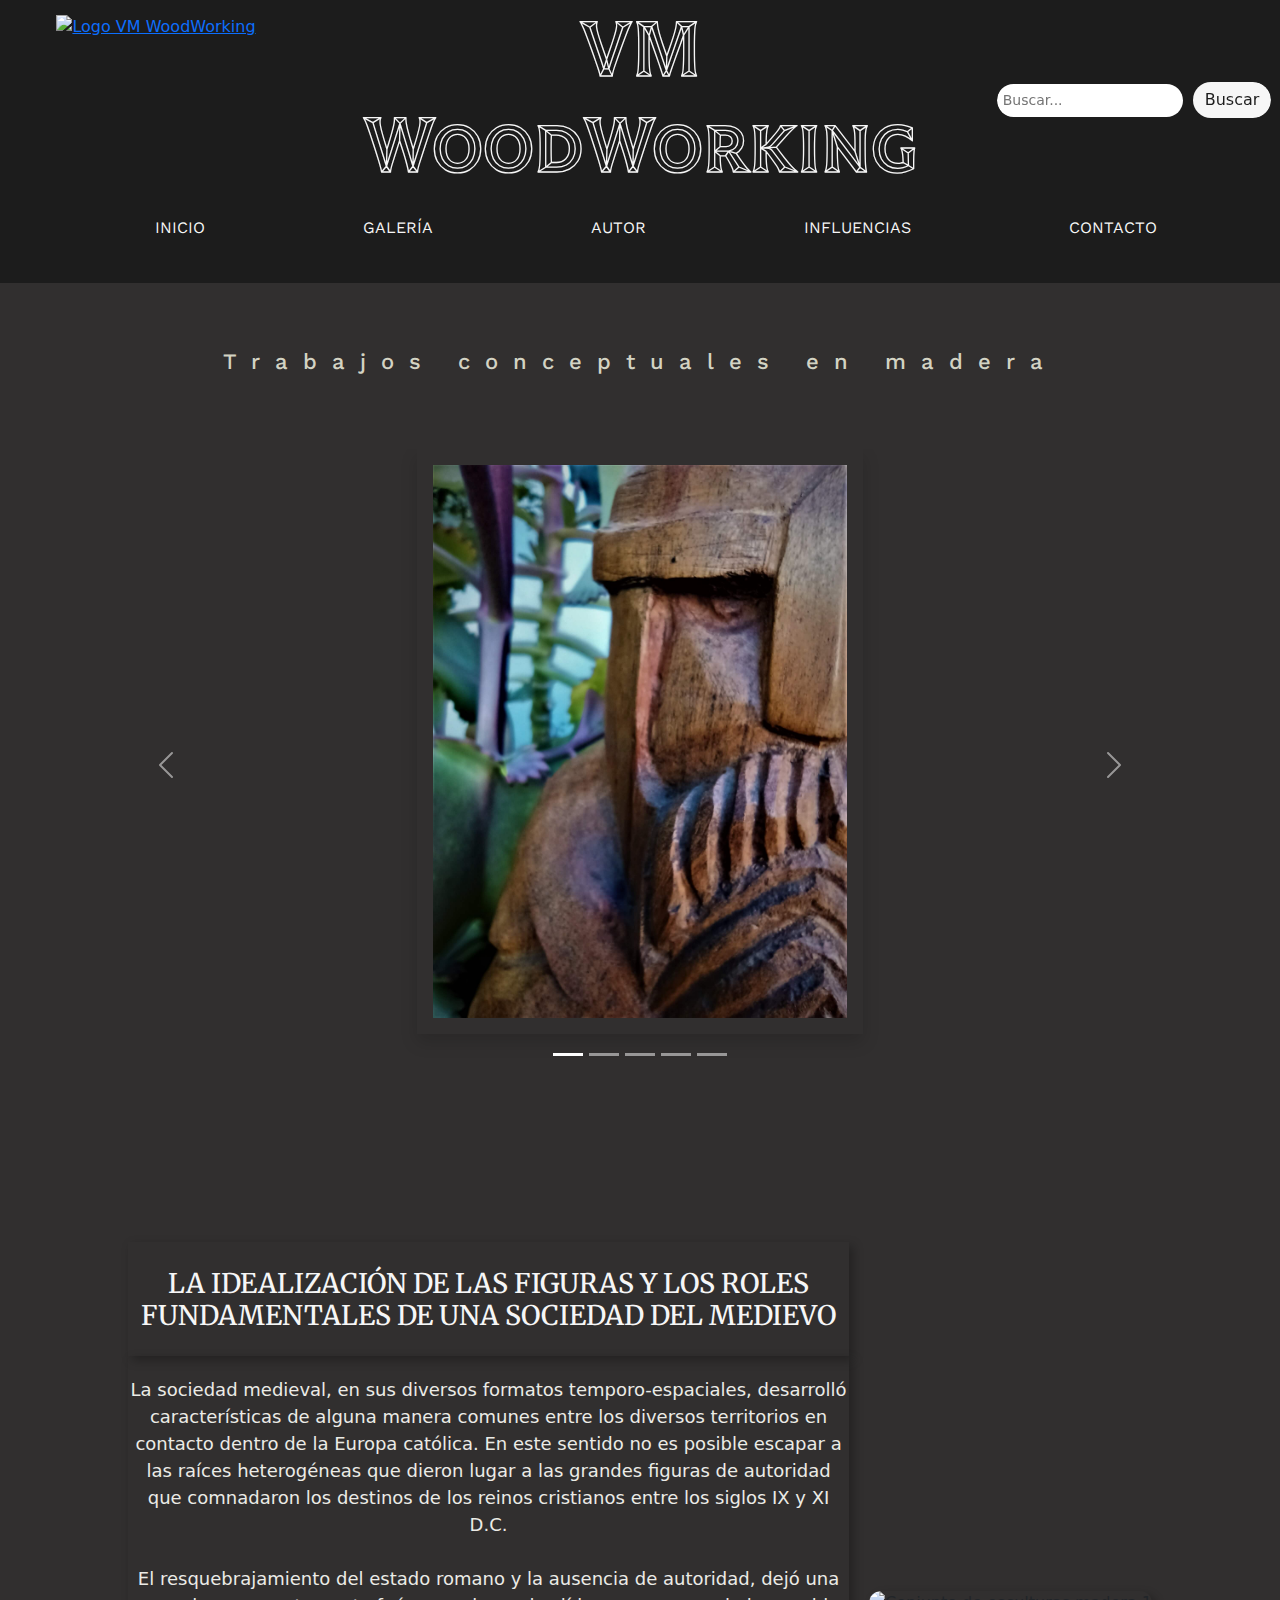
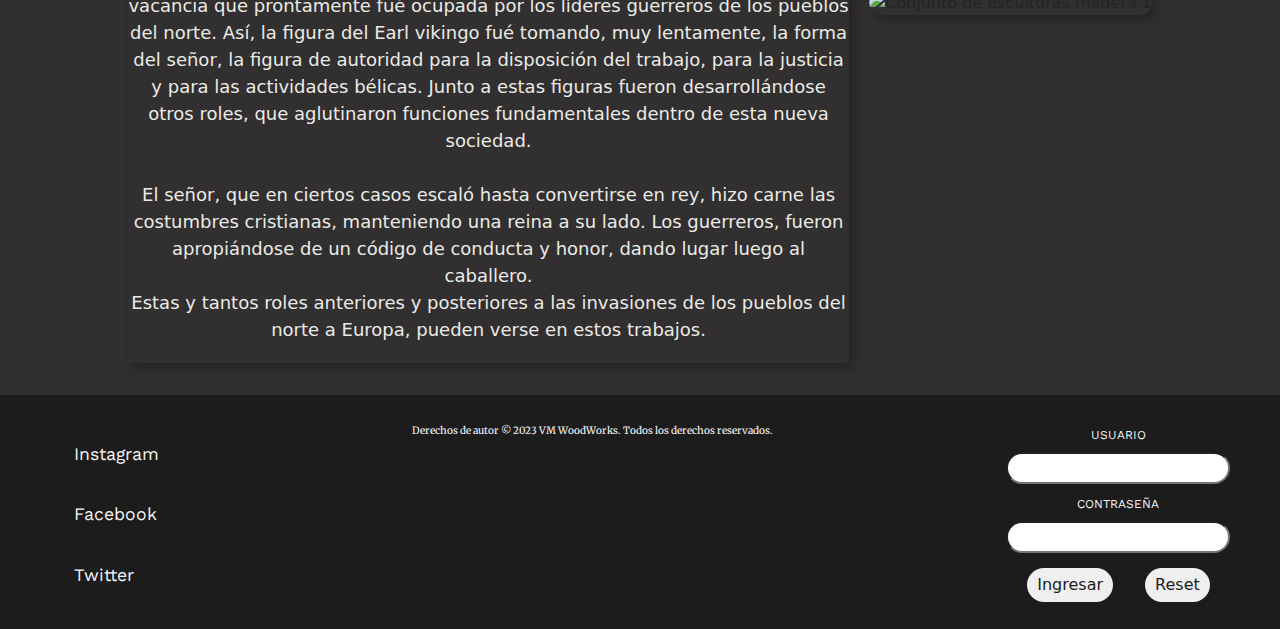
==== commit c182f4a7: "cambios en el parrafo" ====
--- a/index.html
+++ b/index.html
@@ -110,11 +110,13 @@
                         escapar a las raíces heterogéneas que dieron lugar a las grandes figuras de autoridad que comnadaron los destinos de
                         los reinos cristianos entre los siglos IX y XI D.C.
                         <br>
+                        <br>
                         El resquebrajamiento del estado romano y la ausencia de
                         autoridad, dejó una vacancia que prontamente fué ocupada por los líderes guerreros de los pueblos del norte. Así, la
                         figura del Earl vikingo fué tomando, muy lentamente, la forma del señor, la figura de autoridad para la disposición
                         del trabajo, para la justicia y para las actividades bélicas. Junto a estas figuras fueron desarrollándose otros
                         roles, que aglutinaron funciones fundamentales dentro de esta nueva sociedad.
+                        <br>
                         <br>
                         El señor, que en ciertos casos escaló hasta convertirse en rey, hizo carne las costumbres cristianas, manteniendo una reina a su lado. Los guerreros, fueron apropiándose de un código de conducta y honor, dando lugar luego al caballero.
                         <br>
--- a/css/style.css
+++ b/css/style.css
@@ -1,4 +1,3 @@
-@charset "UTF-8";
 /* TIPOGRAFIAS, VARIABLES, FUENTES, COLORES */
 @import url("https://fonts.googleapis.com/css2?family=Tilt+Prism&family=Work+Sans:wght@300&display=swap");
 @import url("https://fonts.googleapis.com/css2?family=Merriweather:wght@300&display=swap");
@@ -696,7 +695,6 @@
       font-size: 18px !important; }
     .titulo-4 .imagen-ladera-titulo-4 img {
       width: 35rem !important; }
-  /* Galería - Responsive */
   /* Autor - Responsive */
   .fondo h2, .fondo .h2 {
     font-size: 1.5em;
